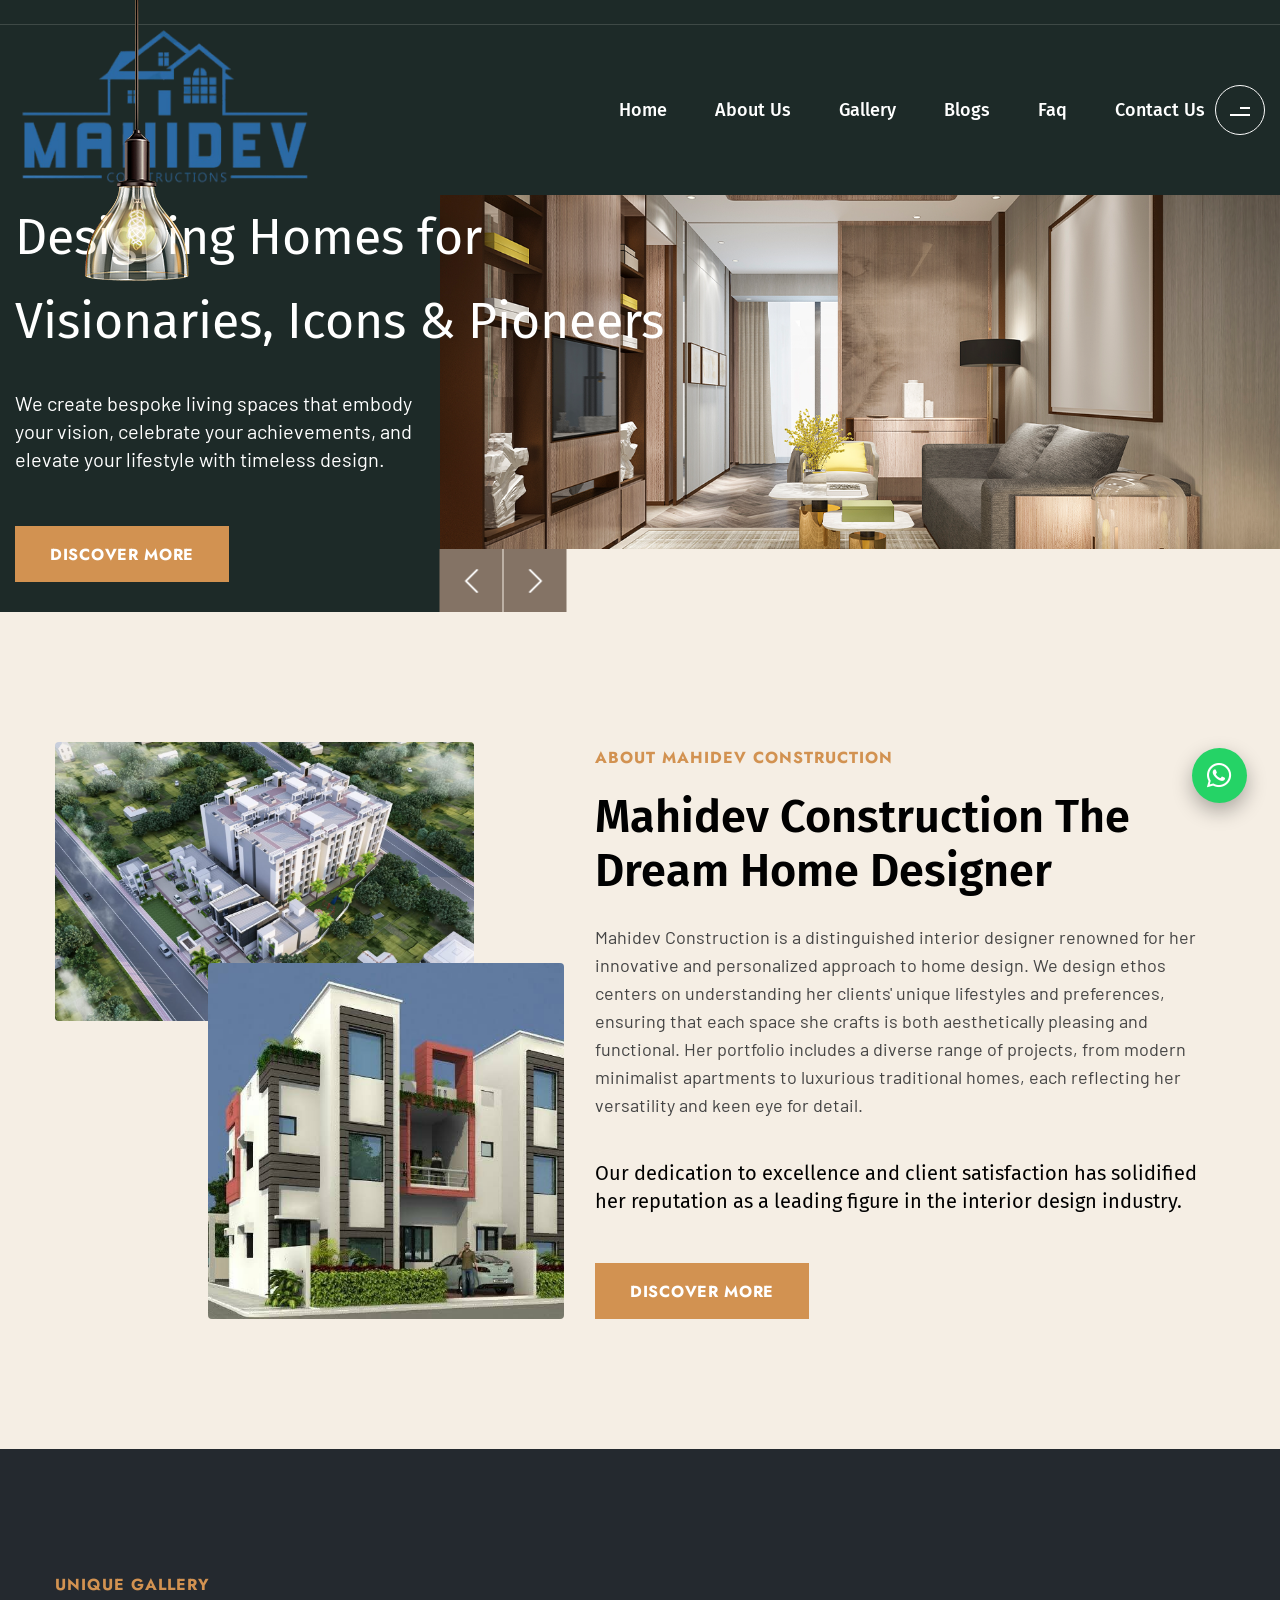
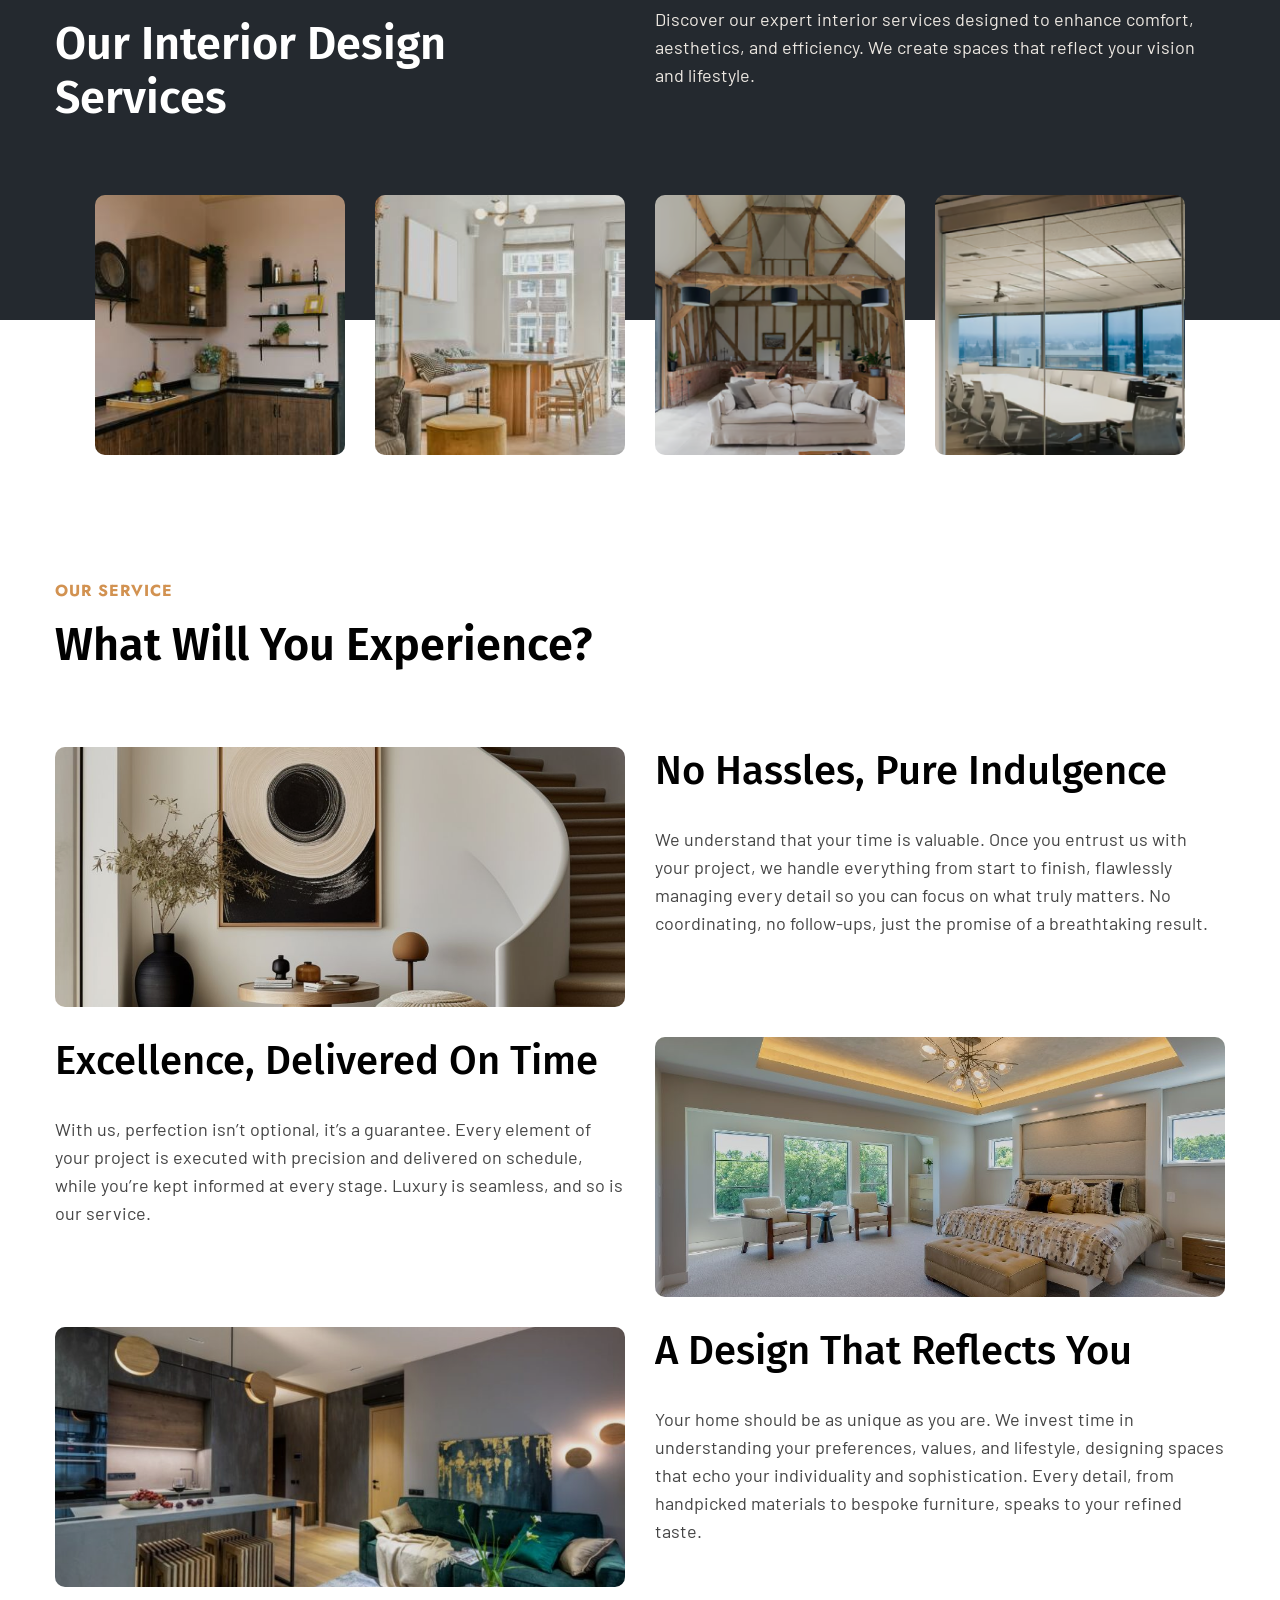
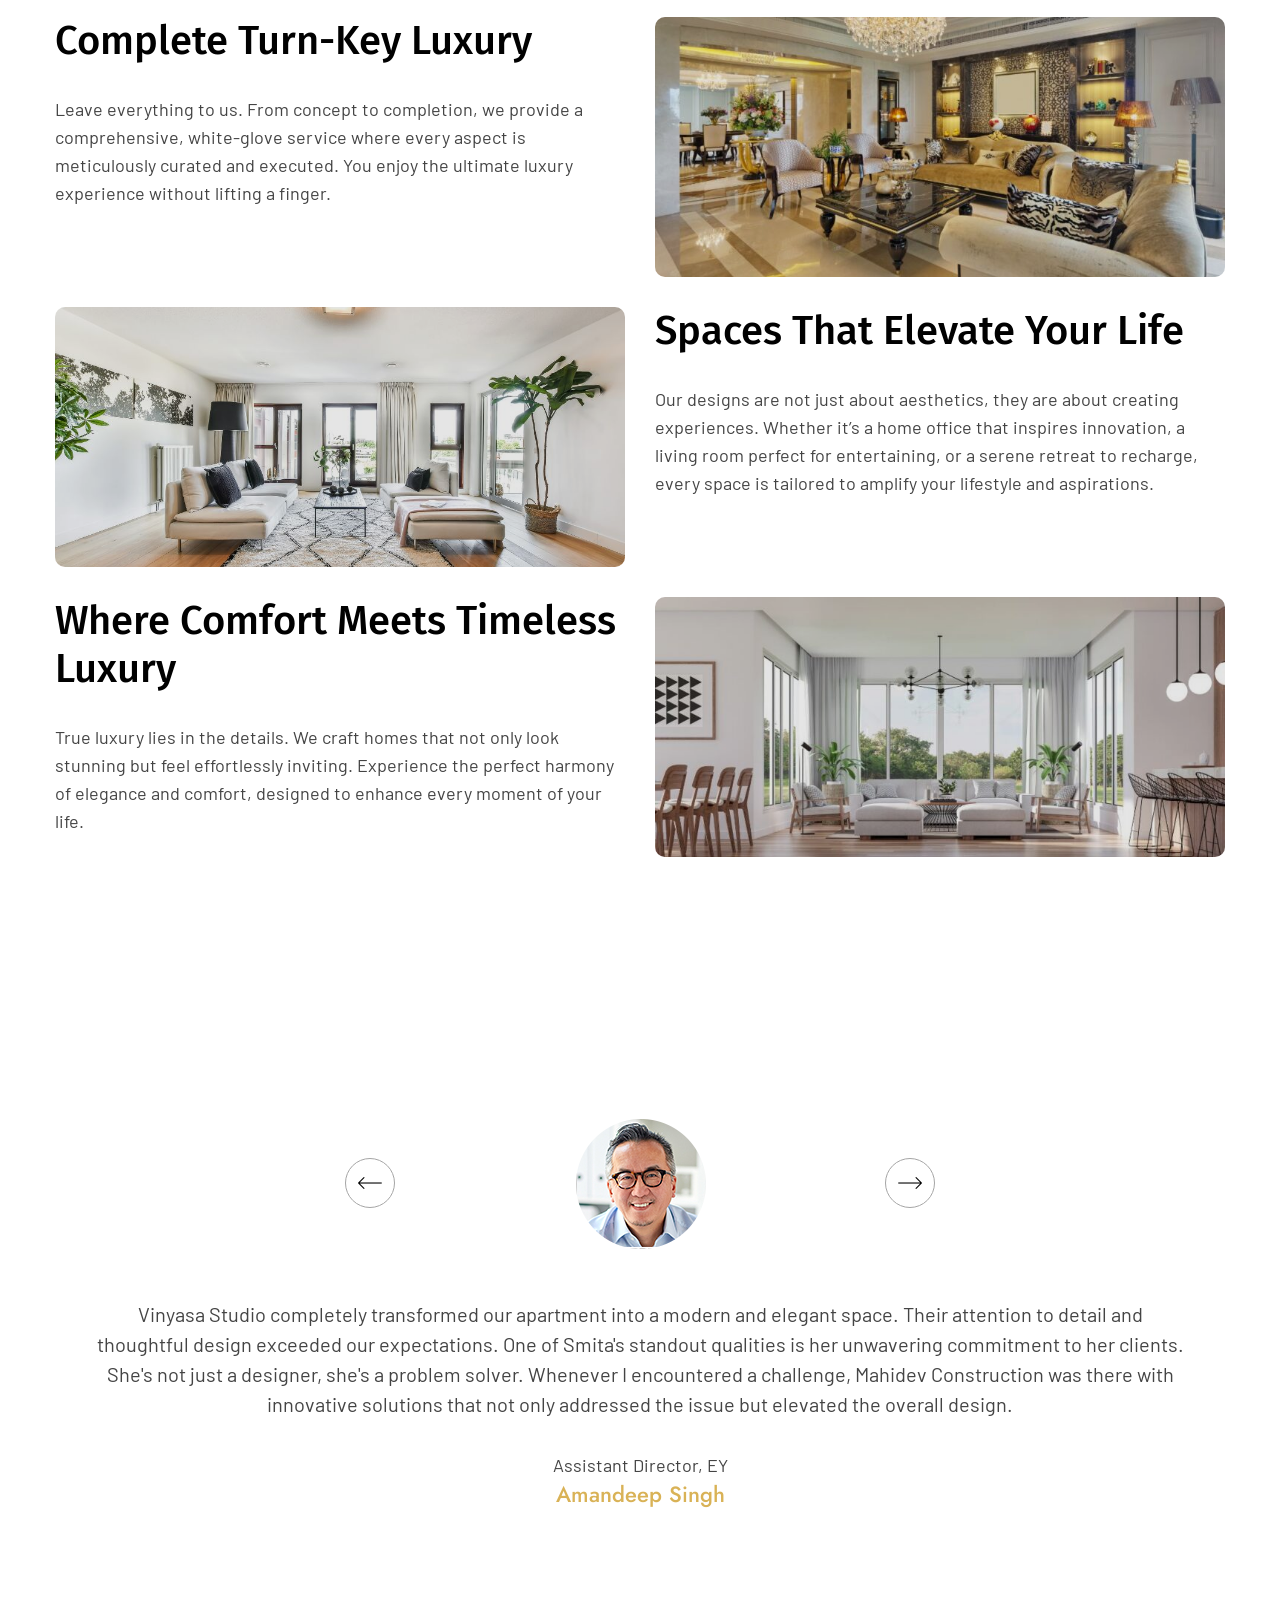
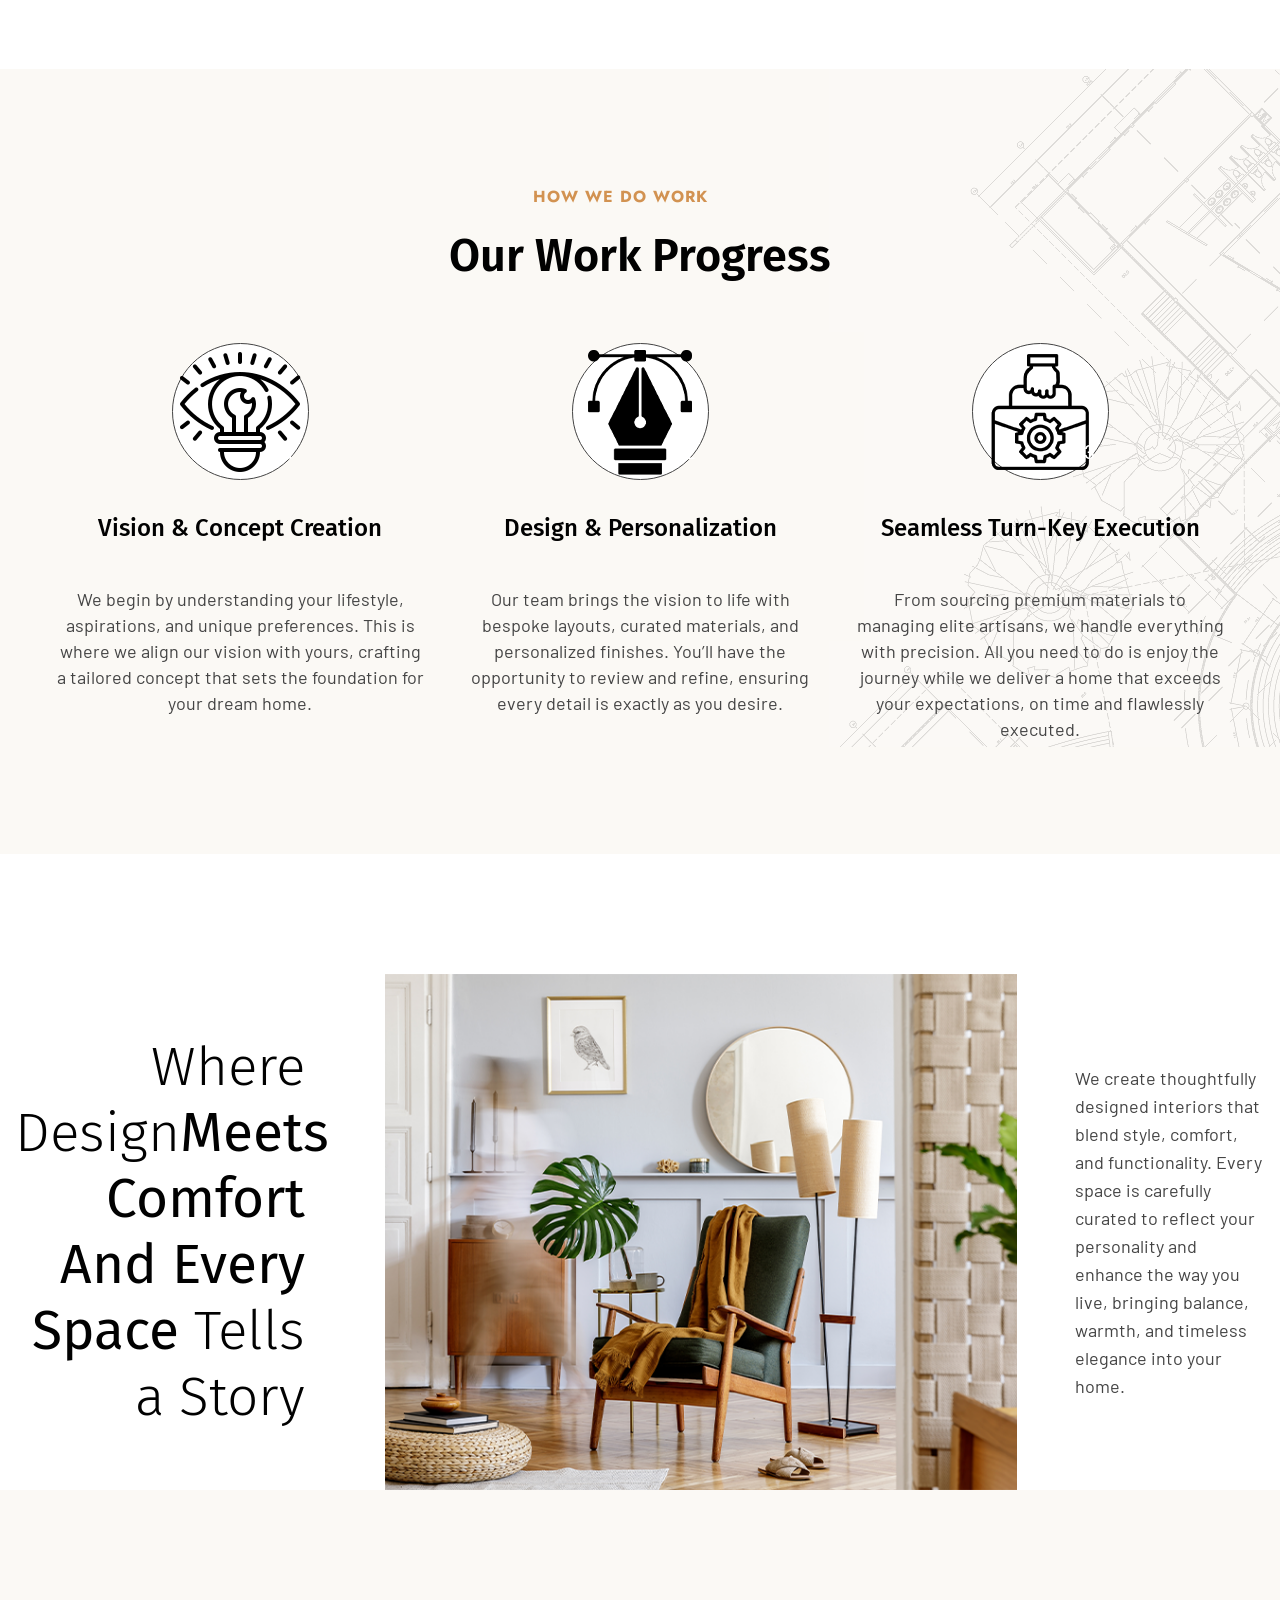
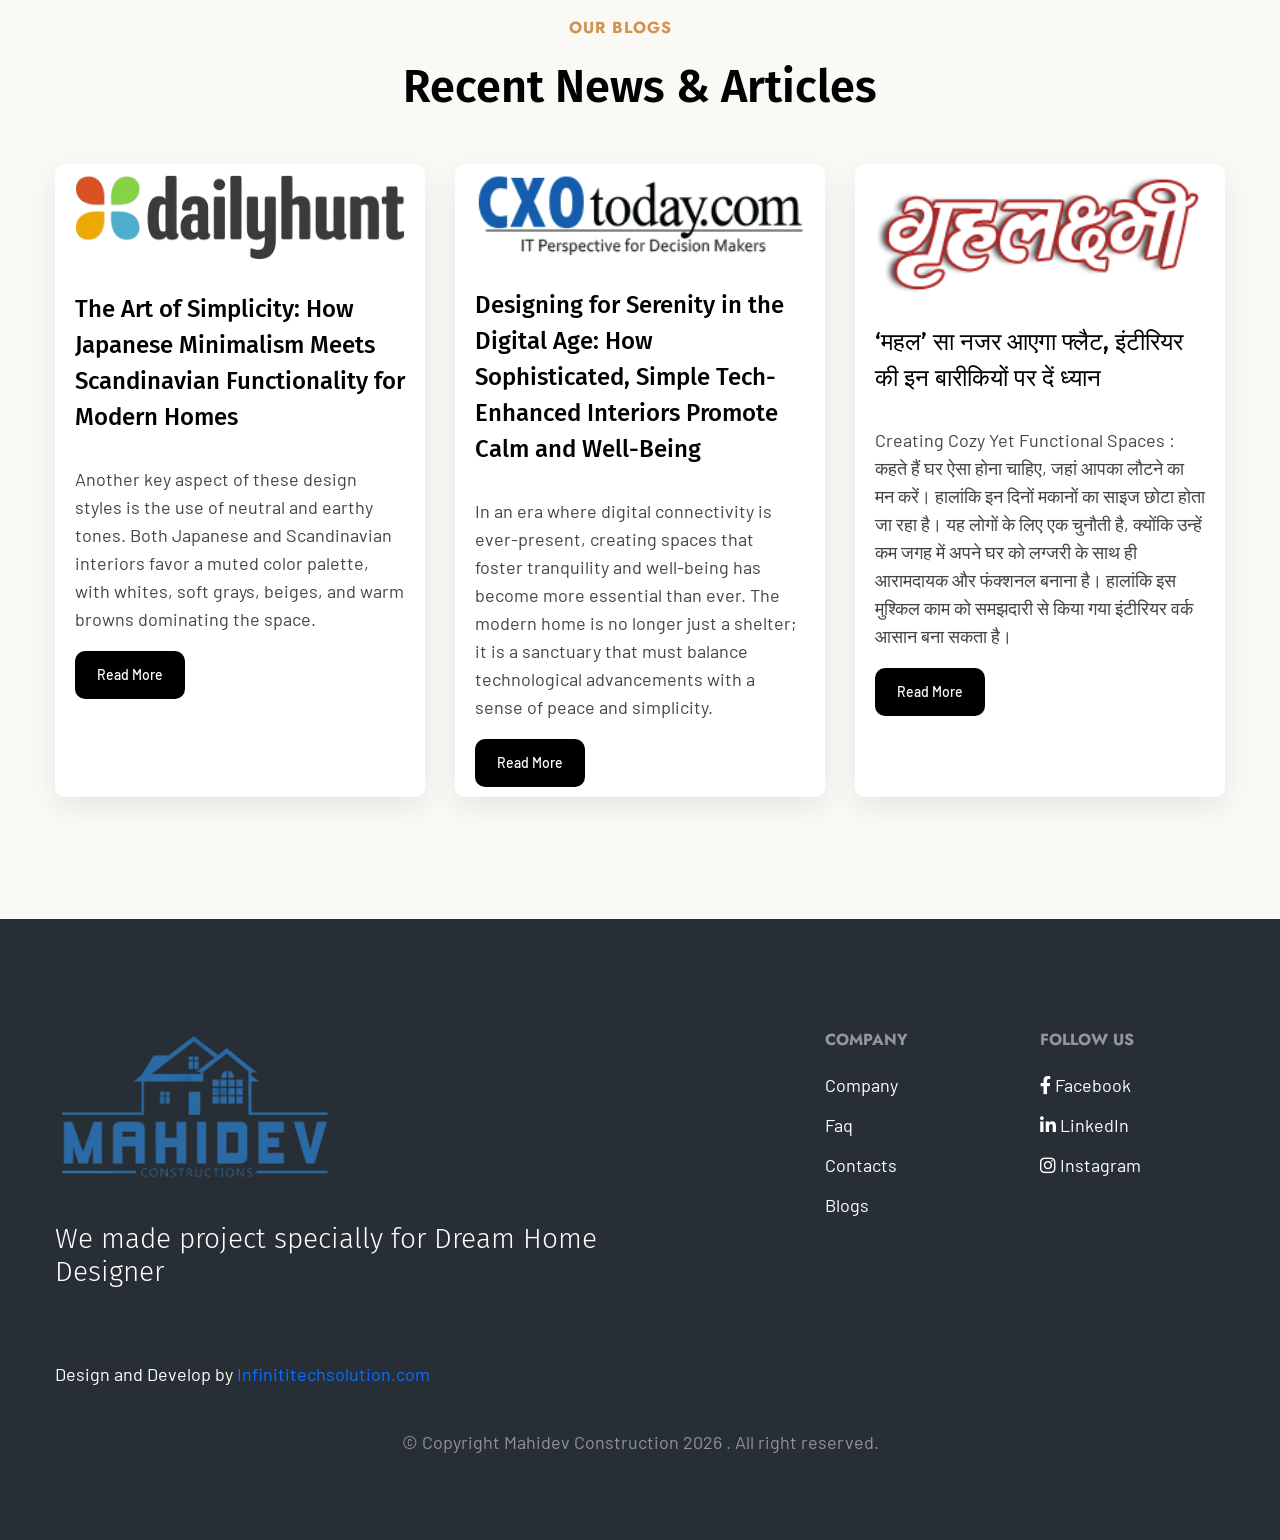
==== index.html @ 516a1d96 "Initial commit" ====
<!DOCTYPE html>
<html lang="en">

<head>
<meta charset="utf-8">
<meta http-equiv="X-UA-Compatible" content="IE=edge">
<meta name="viewport" content="width=device-width, initial-scale=1.0, maximum-scale=1.0, user-scalable=0">

<title>Mahidev Construction</title>
<meta name="description" content="Looking for the best interior designers in Noida? Vinyasa Studio is a trusted interior designer company in Noida offering modern home, office, and commercial interior design solutions with creative concepts and premium finishes. Transform your space with expert designers today.">
<!-- Fav Icon -->
<link rel="icon" href="assets/images/Smita FavIcon.png" type="image/x-icon">

<!-- Google Fonts -->
<link href="https://fonts.googleapis.com/css2?family=Jost:ital,wght@0,100;0,200;0,300;0,400;0,500;0,600;0,700;0,800;0,900;1,100;1,200;1,300;1,400;1,500;1,600;1,700;1,800;1,900&amp;display=swap" rel="stylesheet">
<link href="https://fonts.googleapis.com/css2?family=Fira+Sans:ital,wght@0,100;0,200;0,300;0,400;0,500;0,600;0,700;0,800;0,900;1,100;1,200;1,300;1,400;1,500;1,600;1,700;1,800;1,900&amp;display=swap" rel="stylesheet">
<link href="https://fonts.googleapis.com/css2?family=Barlow:ital,wght@0,100;0,200;0,300;0,400;0,500;0,600;0,700;0,800;0,900;1,100;1,200;1,300;1,400;1,500;1,600;1,700;1,800;1,900&amp;display=swap" rel="stylesheet">
<link href="https://fonts.googleapis.com/css2?family=Roboto:ital,wght@0,100;0,300;0,400;0,500;0,700;0,900;1,100;1,300;1,400;1,500;1,700;1,900&amp;display=swap" rel="stylesheet">
<link href="https://fonts.googleapis.com/css2?family=Cormorant+Garamond:ital,wght@0,300;0,400;0,500;0,600;0,700;1,300;1,400;1,500;1,600;1,700&amp;display=swap" rel="stylesheet">

<!-- Stylesheets -->
<link href="assets/css/font-awesome-all.css" rel="stylesheet">
<link href="assets/css/flaticon.css" rel="stylesheet">
<link href="assets/css/owl.css" rel="stylesheet">
<link href="assets/css/bootstrap.css" rel="stylesheet">
<link href="assets/css/jquery.fancybox.min.css" rel="stylesheet">
<link href="assets/css/animate.css" rel="stylesheet">
<link href="assets/css/nice-select.css" rel="stylesheet">
<link href="assets/css/odometer.css" rel="stylesheet">
<link href="assets/css/elpath.css" rel="stylesheet">
<link href="assets/css/color.css" id="jssDefault" rel="stylesheet">
<link href="assets/css/style.css" rel="stylesheet">
<link href="assets/css/responsive.css" rel="stylesheet">

</head>


<!-- page wrapper -->
<body class="home-page">

    <div class="boxed_wrapper">



        <!--Search Popup-->
        <div id="search-popup" class="search-popup">
            <div class="popup-inner">
                <div class="upper-box">
                    <figure class="logo-box"><a href="index.html"><img src="assets/images/smita-logo.png" alt=""></a></figure>
                    <div class="close-search"><span class="fas fa-times"></span></div>
                </div>
                <div class="overlay-layer"></div>
                <div class="auto-container">
                    <div class="search-form">
                        <form method="post" action="https://azim.hostlin.com/Kitchnox/index.html">
                            <div class="form-group">
                                <fieldset>
                                    <input type="search" class="form-control" name="search-input" value="" placeholder="Type your keyword and hit" required >
                                    <button type="submit"><img src="assets/images/icons/icon-3.png" alt=""></button>
                                </fieldset>
                            </div>
                        </form>
                    </div>
                </div>
            </div>
        </div>


        <!-- sidebar cart item -->
        <div class="xs-sidebar-group info-group info-sidebar">
            <div class="xs-overlay xs-bg-black"></div>
            <div class="xs-sidebar-widget">
                <div class="sidebar-widget-container">
                    <div class="widget-heading">
                        <a href="#" class="close-side-widget">X</a>
                    </div>
                    <div class="sidebar-textwidget">
                        <div class="sidebar-info-contents">
                            <div class="content-inner">
                                <div class="logo">
                                    <a href="index.html"><img src="assets/images/smita-logo.png" alt="" /></a>
                                </div>
                                <div class="text">
                                    <h3>We Are an Interior Design Studio</h3>
                                    <p>Our experienced team delivers creative interior solutions for both residential and commercial spaces. With years of expertise in the industry, we craft environments that combine functionality, elegance, and timeless design.</p>
                                </div>
                                <div class="info-box">
                                    <h3>Conatct Us</h3>
                                    <ul class="info clearfix">
                                        <li><div class="icon"><img src="assets/images/icons/icon-5.png" alt=""></div>C-12/5 Sector 85 Noida</li>
                                        <li><div class="icon"><img src="assets/images/icons/icon-6.png" alt=""></div><a href="mailto:Tonigamsmita80@gmail.com">Tonigamsmita80@gmail.com</a></li>
                                        <li><div class="icon"><img src="assets/images/icons/icon-7.png" alt=""></div><a href="tel:9953593255">(+91) 99535 93255</a></li>
                                        
                                    </ul>
                                </div>
                                <div class="subscribe-inner">
                                    <h3>Newsletter Subscription</h3>
                                    <form action="https://azim.hostlin.com/Kitchnox/contact.html" method="post">
                                        <div class="form-group">
                                            <input type="email" name="email" placeholder="Enter Email Address" required="">
                                            <button type="submit" class="theme-btn"><span>subscribe now</span></button>
                                        </div>
                                    </form>
                                </div>
                            </div>
                        </div>
                    </div>
                </div>
            </div>
        </div>
        <!-- END sidebar widget item -->


        <!-- main header -->
        <header class="main-header">
            <div class="shape z_1 float-bob-y" style="background-image: url(assets/images/shape/shape-2.png);"></div>
            <!-- header-top -->
            <div class="header-top">
                <!-- <div class="bg-shape" style="background-image: url(assets/images/shape/shape-1.png);"></div> -->
                <div class="inner-container">
                    <div class="top-inner">
                      <!--   <div class="left-column">
                            <ul class="info-list">
                                <li><img src="assets/images/icons/icon-1.png" alt="">Call for help: <a href="tel:7982278623"><span>(+91) 7982278623</span></a></li>
                                <li><img src="assets/images/icons/icon-2.png" alt=""><a href="index.html">Book An Appointment</a></li>
                            </ul>
                            <ul class="social-links">
                                <li><a href="index.html"><i class="fab fa-facebook-f"></i></a></li>
                                <li><a href="index.html"><i class="fab fa-twitter"></i></a></li>
                                <li><a href="index.html"><i class="fab fa-linkedin-in"></i></a></li>
                                <li><a href="index.html"><i class="fab fa-instagram"></i></a></li>
                            </ul> -->
                        <!-- </div>  -->
                    </div>
                </div>
            </div>
            <!-- header-lower -->
            <div class="header-lower">
                <div class="inner-container">
                    <div class="outer-box">
                        <figure class="logo-box"><a href="index.html"><img src="assets/images/smita-logo.png" alt=""></a></figure>
                        <div class="menu-area">
                            <!--Mobile Navigation Toggler-->
                            <div class="mobile-nav-toggler">
                                <i class="icon-bar"></i>
                                <i class="icon-bar"></i>
                                <i class="icon-bar"></i>
                            </div>
                            <nav class="main-menu navbar-expand-md navbar-light clearfix">
                                <div class="collapse navbar-collapse show clearfix" id="navbarSupportedContent">
                                    <ul class="navigation clearfix">
                                        <li class="current dropdown"><a href="#">Home</a>
                                        </li>  
                                        
                                          
                                         <li><a href="about.html">About Us</a></li>
                                         <li><a href="gallery.html">Gallery</a></li>
                        
                                        <li class="dropdown"><a href="blog.html">Blogs</a>
                                           
                                        </li>
                                         <li class="dropdown"><a href="faq.html">Faq</a>
                                         
                                        </li>  
                                    
                                        <li><a href="contact.html">Contact Us</a></li> 
                                    </ul>
                                </div>
                            </nav>
                            <!-- <div class="search-toggler ml_25 mr_40"><img src="assets/images/icons/icon-3.png" alt=""></div> -->
                            <div class="nav-btn nav-toggler navSidebar-button clearfix"><img src="assets/images/icons/icon-4.png" alt=""></div>
                        </div>
                    </div>
                </div>
            </div>

            <!--sticky Header-->
            <div class="sticky-header">
                <div class="inner-container">
                    <div class="outer-box">
                        <figure class="logo-box"><a href="index.html"><img src="assets/images/smita-logo.png" alt=""></a></figure>
                        <div class="menu-area">
                            <nav class="main-menu clearfix">
                            </nav>
                            <div class="search-toggler ml_25 mr_40"><img src="assets/images/icons/icon-3.png" alt=""></div>
                            <div class="nav-btn nav-toggler navSidebar-button clearfix"><img src="assets/images/icons/icon-4.png" alt=""></div>
                        </div>
                    </div>
                </div>
            </div>
        </header>
        <!-- main-header end -->


<!-- Mobile Menu  -->
        <div class="mobile-menu">
            <div class="menu-backdrop"></div>
            <div class="close-btn"><i class="fas fa-times"></i></div>
            
            <nav class="menu-box">
                <div class="nav-logo"><a href="index.html"><img src="assets/images/smita-logo.png" alt="" title=""></a></div>
                <div class="menu-outer"><!--Here Menu Will Come Automatically Via Javascript / Same Menu as in Header--></div>
                <div class="contact-info">
                    <h4>Contact Info</h4>
                    <ul>
                        <li>C-12/5 Sector 85 Noida</li>
                        <li><a href="tel:+7982278623">(+91) 7982278623</a></li>
                        <li><a href="Vinyasa.studio3@gmail.com">Vinyasa.studio3@gmail.com</a></li>
                    </ul>
               <!--  </div>
                <div class="social-links">
                    <ul class="clearfix">
                        <li><a href="index.html"><span class="fab fa-twitter"></span></a></li>
                        <li><a href="index.html"><span class="fab fa-facebook-square"></span></a></li>
                        <li><a href="index.html"><span class="fab fa-pinterest-p"></span></a></li>
                        <li><a href="index.html"><span class="fab fa-instagram"></span></a></li>
                        <li><a href="index.html"><span class="fab fa-youtube"></span></a></li>
                    </ul>
                </div> -->
            </nav>
        </div>
        <!-- End Mobile Menu -->


        <!-- banner-section -->
        <section class="banner-section p_relative">
            <div class="banner-carousel owl-theme owl-carousel owl-dots-none">
                <div class="slide-item p_relative">
                    <div class="bg-layer" style="background-image: url(assets/images/banner/banner-1.png);"></div>
                    <div class="inner-container">
                        <div class="content-box">
                            <h2>Designing Homes for Visionaries, Icons & Pioneers</h2>
                                    <p>We create bespoke living spaces that embody your vision, celebrate your achievements, and elevate your lifestyle with timeless design.</p>
                            <div class="btn-box"><a href="index.html" class="theme-btn">discover more</a></div>
                        </div>
                    </div>
                </div>
                <div class="slide-item p_relative">
                    <div class="bg-layer" style="background-image: url(assets/images/banner/banner-2.png);"></div>
                    <div class="inner-container">
                        <div class="content-box">
                             <h2>Designing Homes for Visionaries, Icons & Pioneers</h2>
                                    <p>We create bespoke living spaces that embody your vision, celebrate your achievements, and elevate your lifestyle with timeless design.</p>
                            <div class="btn-box"><a href="index.html" class="theme-btn">discover more</a></div>
                        </div>
                    </div>
                </div>
                <div class="slide-item p_relative">
                    <div class="bg-layer" style="background-image: url(assets/images/banner/banner-3.png);"></div>
                    <div class="inner-container">
                        <div class="content-box">
                             <h2>Designing Homes for Visionaries, Icons & Pioneers</h2>
                                    <p>We create bespoke living spaces that embody your vision, celebrate your achievements, and elevate your lifestyle with timeless design.</p>
                            <div class="btn-box"><a href="index.html" class="theme-btn">discover more</a></div>
                        </div>
                    </div>
                </div>
            </div>
            <!-- <div class="year-box">Est. <br /><span>1920</span></div> -->
        </section>
        <!-- banner-section end -->


        <!-- about-section -->
        <section class="about-section">
            <div class="auto-container">
                <div class="row align-items-center">
 <div class="col-lg-5 col-md-12 col-sm-12 image-column">
    <div class="image-box image-stack">

        <figure class="image image-hov-one top-img">
            <img src="assets/images/resource/Smita-Nigam-2.png" alt="">
        </figure>

        <figure class="image image-hov-one bottom-img">
            <img src="assets/images/resource/Smita-Nigam-3.png" alt="">
        </figure>

    </div>
</div>
                    <div class="col-lg-7 col-md-12 col-sm-12 content-column">
                        <div class="content_block_one">
                            <div class="content-box ml_40">
                                <div class="sec-title mb_25">
                                    <span class="sub-title mb_19">About Mahidev Construction</span>
                                    <h2>Mahidev Construction The Dream Home Designer</h2>
                                </div>
                                <div class="text-box">
                                    <p>Mahidev Construction is a distinguished interior designer renowned for her innovative and personalized approach to home design. 
                We design ethos centers on understanding her clients' unique lifestyles and preferences, ensuring that each space she crafts is both aesthetically pleasing and functional. Her portfolio includes a diverse range of projects, from modern minimalist apartments to luxurious traditional homes, each reflecting her versatility and keen eye for detail.</p>

                                    <h4>  Our dedication to excellence and client satisfaction has solidified her reputation as a leading figure in the interior design industry.</h4>
                                </div>
                               <!--  <ul class="list-style-one clearfix">
                                    <li>Modular Kitchen</li>
                                    <li>Office Interior</li>
                                    <li>Apartments</li>
                                    <li>Farmhouses</li>
                                </ul> -->
                                <div class="btn-box"><a href="about.html" class="theme-btn">discover more</a></div>
                            </div>
                        </div>
                    </div>
                </div>
            </div>
        </section>
        <!-- about-section end -->


        <!-- faq-section -->
     <!--    <section class="faq-section">
            <div class="auto-container">
                <div class="row clearfix">
                    <div class="col-lg-5 col-md-12 col-sm-12 title-column">
                        <div class="sec-title mb_25">
                            <span class="sub-title mb_19">our services</span>
                            <h2>We provide all type of <span>Interior</span> services</h2>
                        </div>
                    </div>
                    <div class="col-lg-7 col-md-12 col-sm-12 accordion-column">
                        <ul class="accordion-box ml_20">
                             <li class="accordion block active-block">
                                <div class="acc-btn active"><span>01.</span>Modular Kitchen <div class="icon-box"><img src="assets/images/icons/icon-13.png" alt=""></div></div>
                                <div class="acc-content current">
                                    <div class="content">
                                        <p>Transform your space with our custom-designed Modular Kitchen solutions, combining smart storage, modern aesthetics, and functional layouts for a seamless cooking experience.”</p>
                                    </div>
                                </div>
                            </li>
                            <li class="accordion block">
                                  <div class="acc-btn"><span>02.</span>Apartments
                    <div class="icon-box"><img src="assets/images/icons/icon-13.png" alt=""></div></div>
                                <div class="acc-content">
                                    <div class="content">
                                        <p>Transform your workspace with smart, elegant office interior solutions.
                                    From reception to workstations, we craft spaces that balance comfort and professionalism.</p>
                                    </div>
                                </div>
                            </li>
                            <li class="accordion block">
                                <div class="acc-btn"><span>03.</span>Farmhouses
                         <div class="icon-box"><img src="assets/images/icons/icon-13.png" alt=""></div></div>
                                <div class="acc-content">
                                    <div class="content">
                                        <p>Transform your workspace with smart, elegant office interior solutions.
                             From reception to workstations, we craft spaces that balance comfort and professionalism.</p>
                                    </div>
                                </div>
                            </li>
                            <li class="accordion block">
                                <div class="acc-btn"><span>04.</span>Office Interior <div class="icon-box"><img src="assets/images/icons/icon-13.png" alt=""></div></div>
                                <div class="acc-content">
                                    <div class="content">
                                        <p>We design modern office interiors that enhance productivity and reflect your brand identity.
                                   Our functional layouts create inspiring and efficient work environments.”</p>
                                    </div>
                                </div>
                            </li>
                        </ul>
                    </div>
                </div>
            </div>
        </section> -->
        <!-- faq-section end -->


        <!-- project-section -->
        <section class="project-section">
            <div class="auto-container">
                <div class="title-box mb_70">
                    <div class="row align-items-center">
                        <div class="col-lg-6 col-md-12 col-sm-12 title-column">
                            <div class="sec-title light">
                                <span class="sub-title mb_19">Unique Gallery</span>
                                <h2>Our Interior Design <br />Services</h2>
                            </div>
                        </div>
                        <div class="col-lg-6 col-md-12 col-sm-12 text-column">
                            <div class="text-box">
                                <p>Discover our expert interior services designed to enhance comfort, aesthetics, and efficiency. We create spaces that reflect your vision and lifestyle.</p>
                            </div>
                        </div>
                    </div>
                </div>
            </div>
            <div class="outer-container pl_95 pr_95">
                <div class="row clearfix">
                    <div class="col-lg-3 col-md-6 col-sm-12 project-block">
                        <div class="project-block-one">
                            <div class="inner-box">
                                <div class="image-box">
                                    <figure class="image"><img src="assets/images/project/kitchen-card-img.jpg" alt=""></figure>
                                    <figure class="overlay-image"><img src="assets/images/project/kitchen-card-img.jpg" alt=""></figure>
                                </div>
                            <!--     <div class="content-box">
                                    <ul class="info-list clearfix">
                                        <li><a href="assets/images/project/project-1.jpg" class="lightbox-image" data-fancybox="gallery"><img src="assets/images/icons/icon-14.png" alt=""></a></li>
                                        
                                    </ul>
                                    <div class="text-box">
                                      
                                        <h3>Modular Kitchen</h3>
                                    </div>
                                </div> -->
                            </div>
                        </div>
                    </div>
                    <div class="col-lg-3 col-md-6 col-sm-12 project-block">
                        <div class="project-block-one">
                            <div class="inner-box">
                                <div class="image-box">
                                    <figure class="image"><img src="assets/images/project/apartments-card-homepage.jpg" alt=""></figure>
                                    <figure class="overlay-image"><img src="assets/images/project/apartments-card-homepage.jpg" alt=""></figure>
                                </div>
                               <!--  <div class="content-box">
                                    <ul class="info-list clearfix">
                                        <li><a href="assets/images/project/project-2.jpg" class="lightbox-image" data-fancybox="gallery"><img src="assets/images/icons/icon-14.png" alt=""></a></li>
                                    </ul> -->
                                  <!--   <div class="text-box">
                                      
                                        <h3>Apartments</h3>
                                    </div> -->
                                <!-- </div> -->
                            </div>
                        </div>
                    </div>
                    <div class="col-lg-3 col-md-6 col-sm-12 project-block">
                        <div class="project-block-one">
                            <div class="inner-box">
                                <div class="image-box">
                                    <figure class="image"><img src="assets/images/project/card-farmhouse.png" alt=""></figure>
                                    <figure class="overlay-image"><img src="assets/images/project/card-farmhouse.png" alt=""></figure>
                                </div>
                                <!-- <div class="content-box">
                                    <ul class="info-list clearfix">
                                        <li><a href="assets/images/project/project-3.jpg" class="lightbox-image" data-fancybox="gallery"><img src="assets/images/icons/icon-14.png" alt=""></a></li>
                                      
                                    </ul> -->
                                 <!--    <div class="text-box">
                                      
                                        <h3>Farmhouses</h3>
                                    </div> -->
                                <!-- </div> -->
                            </div>
                        </div>
                    </div>
                    <div class="col-lg-3 col-md-6 col-sm-12 project-block">
                        <div class="project-block-one">
                            <div class="inner-box">
                                <div class="image-box">
                                    <figure class="image"><img src="assets/images/project/office-home-card.png" alt=""></figure>
                                    <figure class="overlay-image"><img src="assets/images/project/office-home-card.png" alt=""></figure>
                                </div>
                               <!--  <div class="content-box">
                                    <ul class="info-list clearfix">
                                        <li><a href="assets/images/project/project-4.jpg" class="lightbox-image" data-fancybox="gallery"><img src="assets/images/icons/icon-14.png" alt=""></a></li>
                                       
                                    </ul>
                                  <div class="text-box">
                                        
                                        <h3>Office Interior</h3>
                                    </div> -->
                                </div> 
                            </div>
                        </div>
                    </div>
                </div>
            </div>
        </section>
        <!-- project-section end -->

          <section class="project-section project-page pb_100 white-bg">
            <div class="auto-container">
                <div class="sec-title mb_75">
                    <span class="sub-title mb_14">Our Service</span>
                    <h2>What Will You Experience?</h2>
                    <!-- <p class="pt_10">From modern apartments to elegant office spaces, our projects showcase a perfect blend of design innovation and attention to detail. Each space is crafted to inspire and elevate everyday living.</p> -->
                </div>
              

              <div class="row">
  <!-- IMAGE -->
    <div class="col-lg-6 col-md-6">
    <div class="project-block-one height-add">
      <div class="inner-box">
        <div class="image-box">
          <figure class="image">
            <img src="assets/images/project/New-Image.jpg" alt="">
          </figure>
        </div>
      </div>
    </div>
  </div>

  <!-- CONTENT -->
  <div class="col-lg-6 col-md-6">
    <div class="project-block-one height-add">
      <div class="inner-box">
        <h3>No Hassles, Pure Indulgence</h3>
        <p>
          We understand that your time is valuable. Once you entrust us with your project, we handle everything from start to finish, flawlessly managing every detail so you can focus on what truly matters. No coordinating, no follow-ups, just the promise of a breathtaking result.
        </p>
      </div>
    </div>
  </div>
</div>


<div class="row">
  <!-- CONTENT -->
  <div class="col-lg-6 col-md-6">
    <div class="project-block-one height-add">
      <div class="inner-box">
        <h3>Excellence, Delivered On Time</h3>
        <p>
        With us, perfection isn’t optional, it’s a guarantee. Every element of your project is executed with precision and delivered on schedule, while you’re kept informed at every stage. Luxury is seamless, and so is our service.
        </p>
      </div>
    </div>
  </div>

  <!-- IMAGE -->
  <div class="col-lg-6 col-md-6">
    <div class="project-block-one height-add">
      <div class="inner-box">
        <div class="image-box">
          <figure class="image">
            <img src="assets/images/project/Home-Decoration-Images-3.jpg" alt="">
          </figure>
        </div>
      </div>
    </div>
  </div>
</div>


<div class="row ">
  <!-- CONTENT -->
  

  <!-- IMAGE -->
  <div class="col-lg-6 col-md-6">
    <div class="project-block-one height-add">
      <div class="inner-box">
        <div class="image-box">
          <figure class="image">
            <img src="assets/images/project/Home-Decoration-Images-1-768x511.jpg" alt="">
          </figure>
        </div>
      </div>
    </div>
  </div>


  <div class="col-lg-6 col-md-6">
    <div class="project-block-one height-add">
      <div class="inner-box">
        <h3>A Design That Reflects You</h3>
        <p>
         Your home should be as unique as you are. We invest time in understanding your preferences, values, and lifestyle, designing spaces that echo your individuality and sophistication. Every detail, from handpicked materials to bespoke furniture, speaks to your refined taste.
        </p>
      </div>
    </div>
  </div>
</div>


   <div class="row ">
  <!-- CONTENT -->
  <div class="col-lg-6 col-md-6">
    <div class="project-block-one height-add">
      <div class="inner-box">
        <h3>Complete Turn-Key Luxury</h3>
        <p>
          Leave everything to us. From concept to completion, we provide a comprehensive, white-glove service where every aspect is meticulously curated and executed. You enjoy the ultimate luxury experience without lifting a finger.
        </p>
      </div>
    </div>
  </div>

  <!-- IMAGE -->
  <div class="col-lg-6 col-md-6">
    <div class="project-block-one height-add">
      <div class="inner-box">
        <div class="image-box">
          <figure class="image">
            <img src="assets/images/project/Home-Decoration-Images-4-768x511.jpg" alt="">
          </figure>
        </div>
      </div>
    </div>
  </div>
</div> 



<div class="row ">
  <!-- CONTENT -->
  

  <!-- IMAGE -->
  <div class="col-lg-6 col-md-6">
    <div class="project-block-one height-add">
      <div class="inner-box">
        <div class="image-box">
          <figure class="image">
            <img src="assets/images/project/Home-Decoration-Images-6.jpg" alt="">
          </figure>
        </div>
      </div>
    </div>
  </div>


  <div class="col-lg-6 col-md-6">
    <div class="project-block-one height-add">
      <div class="inner-box">
        <h3>Spaces That Elevate Your Life</h3>
        <p>
          Our designs are not just about aesthetics, they are about creating experiences. Whether it’s a home office that inspires innovation, a living room perfect for entertaining, or a serene retreat to recharge, every space is tailored to amplify your lifestyle and aspirations.
        </p>
      </div>
    </div>
  </div>
 </div> 






   <div class="row ">
  <!-- CONTENT -->
  <div class="col-lg-6 col-md-6">
    <div class="project-block-one height-add">
      <div class="inner-box">
        <h3>Where Comfort Meets Timeless Luxury</h3>
        <p>
         True luxury lies in the details. We craft homes that not only look stunning but feel effortlessly inviting. Experience the perfect harmony of elegance and comfort, designed to enhance every moment of your life.
        </p>
      </div>
    </div>
  </div>

  <!-- IMAGE -->
  <div class="col-lg-6 col-md-6">
    <div class="project-block-one height-add">
      <div class="inner-box">
        <div class="image-box">
          <figure class="image">
            <img src="assets/images/project/Home-Decoration-Images-5-768x511.jpg" alt="">
          </figure>
        </div>
      </div>
    </div>
  </div>
</div> 

                </div>
          
        </section>


   


 <section class="testimonial-section centred">
            <div class="auto-container">
                <div class="single-item-carousel owl-carousel owl-theme owl-dots-none">
                    <div class="testimonial-block">
                        <div class="image-box">
                            <figure class="thumb-box"><img src="assets/images/resource/testimonial-3.png" alt=""></figure>
                            <div class="icon-box"><img src="assets/images/icons/icon-16.png" alt=""></div>
                        </div>
                        <div class="text-box">
                            <p>Vinyasa Studio completely transformed our apartment into a modern and elegant space.
       Their attention to detail and thoughtful design exceeded our expectations. One of Smita's standout qualities is her unwavering commitment to her   clients. She's not just a designer, she's a problem solver. Whenever I encountered a challenge, Mahidev Construction was there with innovative solutions that not only addressed the issue but elevated the overall design.</p>

                 <span>Assistant Director, EY</span>
                            <span class="name">Amandeep Singh</span>
                        </div>
                    </div>
                    <div class="testimonial-block">
                        <div class="image-box">
                            <figure class="thumb-box"><img src="assets/images/resource/testimonial-2.png" alt=""></figure>
                            <div class="icon-box"><img src="assets/images/icons/icon-16.png" alt=""></div>
                        </div>
                        <div class="text-box">
                            <p>I want to express my heartfelt appreciation for the incredible work by my interior designer Mahidev Construction . Her talent and dedication has truly transformed my space into a place of beauty, comfort, and utility.From the initial concept to the final execution, she gave attention to minute detail and her creativity is beyond belief. Her ability to capture my vision and turn it into a reality is nothing short of remarkable. Every room she designed reflects her passion for creating spaces that not only looks stunning but also feel inviting and functional.</p>
                            <span>Associate Professor - Era Medical College and Hospital</span>
                            <span class="name"> Dr. Fareya Haider</span>
                        </div>
                    </div>
                 
                </div>
            </div>
        </section>





        <!-- working-section -->
        <section class="working-section centred">
            <div class="pattern-layer" style="background-image: url(assets/images/shape/shape-3.png);"></div>
            <div class="auto-container">
                <div class="sec-title mb_60 centred">
                    <span class="sub-title mb_19">how we do work</span>
                    <h2>Our Work Progress</h2>
                </div>
                <div class="row clearfix">
                    <div class="col-lg-4 col-md-6 col-sm-12 working-block">
                        <div class="working-block-one">
                            <div class="inner-box">
                                <div class="icon-box">
                                    <div class="icon"><img src="assets/images/icons/vision.png" alt=""></div>
                                    <span>1</span>
                                </div>
                                <h3>Vision & Concept Creation</h3>
                                <p>We begin by understanding your lifestyle, aspirations, and unique preferences. This is where we align our vision with yours, crafting a tailored concept that sets the foundation for your dream home.

</p>
                            </div>
                        </div>
                    </div>
                    <div class="col-lg-4 col-md-6 col-sm-12 working-block">
                        <div class="working-block-one">
                            <div class="inner-box">
                                <div class="icon-box">
                                    <div class="icon"><img src="assets/images/icons/design.png" alt=""></div>
                                    <span>2</span>
                                </div>
                                <h3>Design & Personalization</h3>
                                <p>Our team brings the vision to life with bespoke layouts, curated materials, and personalized finishes. You’ll have the opportunity to review and refine, ensuring every detail is exactly as you desire.

</p>
                            </div>
                        </div>
                    </div>
                    <div class="col-lg-4 col-md-6 col-sm-12 working-block">
                        <div class="working-block-one">
                            <div class="inner-box">
                                <div class="icon-box">
                                    <div class="icon"><img src="assets/images/icons/semless.png" alt=""></div>
                                    <span>3</span>
                                </div>
                                <h3>Seamless Turn-Key Execution</h3>
                                <p>From sourcing premium materials to managing elite artisans, we handle everything with precision. All you need to do is enjoy the journey while we deliver a home that exceeds your expectations, on time and flawlessly executed.

</p>
                            </div>
                        </div>
                    </div>
                                    </div>
            </div>
        </section>
        <!-- working-section end -->


        <!-- transforming-section -->
        <section class="transforming-section pt_120">
            <div class="outer-container">
                <div class="row align-items-center">
                    <div class="col-lg-3 col-md-6 col-sm-12 title-column">
                        <div class="title-text align-3">
                            <h2>Where Design<span>Meets Comfort And Every Space</span> Tells a Story</h2>
                        </div>
                    </div>
                    <div class="col-lg-6 col-md-6 col-sm-12 image-column">
                        <figure class="image-box"><img src="assets/images/resource/Section Image.png" alt=""></figure>
                    </div>
                    <div class="col-lg-3 col-md-6 col-sm-12 text-column">
                        <div class="text-box ml_100">
                            <p>We create thoughtfully designed interiors that blend style, comfort, and functionality. Every space is carefully curated to reflect your personality and enhance the way you live, bringing balance, warmth, and timeless elegance into your home.</p>
                        </div>
                    </div>
                </div>
            </div>
        </section>
        <!-- transforming-section end -->





        <!-- news-section -->
        <section class="news-section bg-color-1">
            <div class="auto-container">
                <div class="sec-title centred mb_50">
                    <span class="sub-title mb_19">our blogs</span>
                    <h2>Recent News & Articles</h2>
                </div>
                <div class="row clearfix">
                    <div class="col-lg-4 col-md-6 col-sm-12 news-block">
                        <div class="news-block-one wow fadeInUp animated" data-wow-delay="00ms" data-wow-duration="1500ms">
                            <div class="inner-box">
                                <div class="image-box">
                                    <figure class="image"><a href="https://m.dailyhunt.in/news/india/english/r+news+india-epaper-dhfacc36dfce9c4bb68db0e89d033c921b/the+art+of+simplicity+how+japanese+minimalism+meets+scandinavian+functionality+for+modern+homes-newsid-dhfacc36dfce9c4bb68db0e89d033c921b_f294a7e003c311f0bf1faf58abd9bc76?sm=Y"><img src="assets/images/news/Dailyhunt-Logo-removebg-preview.png" alt=""></a></figure>
                                    <figure class="overlay-image"><a href="https://m.dailyhunt.in/news/india/english/r+news+india-epaper-dhfacc36dfce9c4bb68db0e89d033c921b/the+art+of+simplicity+how+japanese+minimalism+meets+scandinavian+functionality+for+modern+homes-newsid-dhfacc36dfce9c4bb68db0e89d033c921b_f294a7e003c311f0bf1faf58abd9bc76?sm=Y"><img src="assets/images/news/Dailyhunt-Logo-removebg-preview.png" alt=""></a></figure>
                                </div>
                                <div class="lower-content">
                                  <!--   <ul class="post-info">
                                        <li><a href="blog-details.html">Admin</a></li>
                                        <li>19 March 2024</li>
                                    </ul> -->
                                    <h3><a href="hhttps://m.dailyhunt.in/news/india/english/r+news+india-epaper-dhfacc36dfce9c4bb68db0e89d033c921b/the+art+of+simplicity+how+japanese+minimalism+meets+scandinavian+functionality+for+modern+homes-newsid-dhfacc36dfce9c4bb68db0e89d033c921b_f294a7e003c311f0bf1faf58abd9bc76?sm=Y">The Art of Simplicity: How Japanese Minimalism Meets Scandinavian Functionality for Modern Homes</a></h3>
                                    <p>Another key aspect of these design styles is the use of neutral and earthy tones. Both Japanese and Scandinavian interiors favor a muted color palette, with whites, soft grays, beiges, and warm browns dominating the space.</p>
                                    <div class="read-more-btn">
  <a href=https://m.dailyhunt.in/news/india/english/r+news+india-epaper-dhfacc36dfce9c4bb68db0e89d033c921b/the+art+of+simplicity+how+japanese+minimalism+meets+scandinavian+functionality+for+modern+homes-newsid-dhfacc36dfce9c4bb68db0e89d033c921b_f294a7e003c311f0bf1faf58abd9bc76?sm=Y">Read More</a>
</div>
                                </div>
                            </div>
                        </div>
                    </div>
                    <div class="col-lg-4 col-md-6 col-sm-12 news-block">
                        <div class="news-block-one wow fadeInUp animated" data-wow-delay="300ms" data-wow-duration="1500ms">
                            <div class="inner-box">
                                <div class="image-box">
                                    <figure class="image"><a href="https://cxotoday.com/daily-news/designing-for-serenity-in-the-digital-age-how-sophisticated-simple-tech-enhanced-interiors-promote-calm-and-well-being/"><img src="assets/images/news/cxo-logo.png" alt=""></a></figure>
                                    <figure class="overlay-image"><a href="https://cxotoday.com/daily-news/designing-for-serenity-in-the-digital-age-how-sophisticated-simple-tech-enhanced-interiors-promote-calm-and-well-being/"><img src="assets/images/news/cxo-logo.png" alt=""></a></figure>
                                </div>
                                <div class="lower-content">
                                  <!--   <ul class="post-info">
                                        <li><a href="blog-details.html">Admin</a></li>
                                        <li>18 March 2024</li>
                                    </ul> -->
                                    <h3><a href="https://cxotoday.com/daily-news/designing-for-serenity-in-the-digital-age-how-sophisticated-simple-tech-enhanced-interiors-promote-calm-and-well-being/">Designing for Serenity in the Digital Age: How Sophisticated, Simple Tech-Enhanced Interiors Promote Calm and Well-Being</a></h3>
                                    <p>In an era where digital connectivity is ever-present, creating spaces that foster tranquility and well-being has become more essential than ever. The modern home is no longer just a shelter; it is a sanctuary that must balance technological advancements with a sense of peace and simplicity.</p>
                                    <div class="read-more-btn">
  <a href="https://cxotoday.com/daily-news/designing-for-serenity-in-the-digital-age-how-sophisticated-simple-tech-enhanced-interiors-promote-calm-and-well-being/">Read More</a>
</div>
                                </div>
                            </div>
                        </div>
                    </div>
                    <div class="col-lg-4 col-md-6 col-sm-12 news-block">
                        <div class="news-block-one wow fadeInUp animated" data-wow-delay="600ms" data-wow-duration="1500ms">
                            <div class="inner-box">
                                <div class="image-box">
                                    <figure class="image"><a href="https://grehlakshmi.com/hindi-lifestyle/low-budget-small-house-interior-design-creating-cozy-yet-functional-spaces-in-house"><img src="assets/images/news/grihlakshmi.webp" alt=""></a></figure>
                                    <figure class="overlay-image"><a href="https://grehlakshmi.com/hindi-lifestyle/low-budget-small-house-interior-design-creating-cozy-yet-functional-spaces-in-house"><img src="assets/images/news/grihlakshmi.webp" alt=""></a></figure>
                                </div>
                                <div class="lower-content">
                                   <!--  <ul class="post-info">
                                        <li><a href="blog-details.html">Admin</a></li>
                                        <li>17 March 2024</li>
                                    </ul> -->
                                    <h3><a href="https://grehlakshmi.com/hindi-lifestyle/low-budget-small-house-interior-design-creating-cozy-yet-functional-spaces-in-house">‘महल’ सा नजर आएगा फ्लैट, इंटीरियर की इन बारीकियों पर दें ध्यान</a></h3>
                                    <p>Creating Cozy Yet Functional Spaces : कहते हैं घर ऐसा होना चाहिए, जहां आपका लौटने का मन करें। हालांकि इन दिनों मकानों का साइज छोटा होता जा रहा है। यह लोगों के लिए एक चुनौती है, क्योंकि उन्हें कम जगह में अपने घर को लग्जरी के साथ ही आरामदायक और फंक्शनल बनाना है। हालांकि इस मुश्किल काम को समझदारी से किया गया इंटीरियर वर्क आसान बना सकता है।</p>
                                    <div class="read-more-btn">
                   <a href="https://grehlakshmi.com/hindi-lifestyle/low-budget-small-house-interior-design-creating-cozy-yet-functional-spaces-in-house">Read More</a>
                     </div>
                                </div>
                            </div>
                        </div>
                    </div>
                </div>
            </div>
        </section>
        <!-- news-section end -->


        <!-- main-footer -->
        <footer class="main-footer">
            <div class="auto-container">
                <div class="row clearfix">
                    <div class="col-lg-6 col-md-12 col-sm-12 footer-column">
                        <div class="logo-widget footer-widget mt_5">
                            <figure class="footer-logo"><a href="index.html"><img src="assets/images/smita-logo.png" alt=""></a></figure>
                            <h3>We made project specially for  Dream Home Designer</h3>
                            <ul class="info-list">
                                                        <p class="design-devlope">
    Design and Develop by 
    <a href="https://www.infinititechsolution.com/" target="_blank" rel="noopener noreferrer">
        Infinititechsolution.com
    </a>
</p>
                            </ul>
                        </div>
                    </div>
                    <div class="col-lg-6 col-md-12 col-sm-12 footer-column">
                        <div class="footer-widget ml_170">
                            <div class="row clearfix">
                                <div class="col-lg-6 col-md-6 col-sm-12 links-column">
                                    <div class="links-widget">
                                        <div class="widget-title">
                                            <span>company</span>
                                        </div>
                                        <ul class="links-list clearfix">
                                            <li><a href="about.html">Company</a></li>
                                            <li><a href="faq.html">Faq</a></li>
                                            <li><a href="contact.html">Contacts</a></li>
                                            <li><a href="blog.html">Blogs</a></li>
                                        </ul>
                                    </div>
                                </div>
                                <div class="col-lg-6 col-md-6 col-sm-12 links-column">
                                    <div class="links-widget">
                                        <div class="widget-title">
                                            <span>Follow Us</span>
                                        </div>
                                       <ul class="links-list social-with-text">
             <li>
              <a href="https://www.facebook.com/smita.nigam2?mibextid=wwXIfr&rdid=PyqwNWyhG3JsLbOs&share_url=https%3A%2F%2Fwww.facebook.com%2Fshare%2F1H3iHfRF7N%2F%3Fmibextid%3DwwXIfr#" target="_blank">
             <i class="fab fa-facebook-f"></i>
            <span>Facebook</span>
             </a>
          </li>
         <li>
    <a href="https://www.linkedin.com/in/smita-nigam-b3a52080 " target="_blank">
      <i class="fab fa-linkedin-in"></i>
      <span>LinkedIn</span>
    </a>
    </li>
     <li>
      <a href="https://www.facebook.com/share/1H3iHfRF7N/?mibextid=wwXIfr" target="_blank">
      <i class="fab fa-instagram"></i>
      <span>Instagram</span>
    </a>
  </li>
    </ul>
                                    </div>
                                </div>
                            </div>
 
                        </div>
                    </div>
                </div>
            </div>
             <div class="text-center copyright mt_40"><p>&copy;  Copyright  <a href="index.html">Mahidev Construction</a> 2026 . All right reserved.</p></div>
        </footer>
        <!-- main-footer end -->


        <!--Scroll to top-->
        <div class="scroll-to-top">
            <svg class="scroll-top-inner" viewBox="-1 -1 102 102">
                <path d="M50,1 a49,49 0 0,1 0,98 a49,49 0 0,1 0,-98" />
            </svg>
        </div>
        
    </div>




    <a href="https://wa.me/919953593255" 
   class="whatsapp-float" 
   target="_blank">
   <i class="fab fa-whatsapp"></i>
</a>


    <!-- jequery plugins -->
    <script src="assets/js/jquery.js"></script>
    <script src="assets/js/bootstrap.min.js"></script>
    <script src="assets/js/owl.js"></script>
    <script src="assets/js/wow.js"></script>
    <script src="assets/js/jquery.fancybox.js"></script>
    <script src="assets/js/appear.js"></script>
    <script src="assets/js/isotope.js"></script>
    <script src="assets/js/jquery.nice-select.min.js"></script>
    <script src="assets/js/nav-tool.js"></script>
    <script src="assets/js/scrolltop.min.js"></script>
    <script src="assets/js/odometer.js"></script>

    <!-- main-js -->
    <script src="assets/js/script.js"></script>

</body>


</html>
---- assets/css/flaticon.css ----
@font-face {
  font-family: 'icomoon';
  src:  url('../fonts/icomoon9a84.eot?tin97q');
  src:  url('../fonts/icomoon9a84.eot?tin97q#iefix') format('embedded-opentype'),
    url('../fonts/icomoon9a84.ttf?tin97q') format('truetype'),
    url('../fonts/icomoon9a84.woff?tin97q') format('woff'),
    url('../fonts/icomoon9a84.svg?tin97q#icomoon') format('svg');
  font-weight: normal;
  font-style: normal;
  font-display: block;
}

[class^="icon-"], [class*=" icon-"] {
  /* use !important to prevent issues with browser extensions that change fonts */
  font-family: 'icomoon' !important;
  speak: never;
  font-style: normal;
  font-weight: normal;
  font-variant: normal;
  text-transform: none;
  line-height: 1;

  /* Better Font Rendering =========== */
  -webkit-font-smoothing: antialiased;
  -moz-osx-font-smoothing: grayscale;
}

.icon-1:before {
  content: "\e900";
}
.icon-2:before {
  content: "\e901";
}
.icon-3:before {
  content: "\e902";
}
.icon-4:before {
  content: "\e903";
}
.icon-5:before {
  content: "\e904";
}
.icon-6:before {
  content: "\e905";
}
.icon-7:before {
  content: "\e906";
}
.icon-8:before {
  content: "\e907";
}
.icon-9:before {
  content: "\e908";
}
.icon-10:before {
  content: "\e909";
}
.icon-11:before {
  content: "\e90a";
}
.icon-12:before {
  content: "\e90b";
}
.icon-13:before {
  content: "\e90c";
}
.icon-14:before {
  content: "\e90d";
}
.icon-16:before {
  content: "\e90e";
}
.icon-17:before {
  content: "\e90f";
}
.icon-18:before {
  content: "\e910";
}
.icon-19:before {
  content: "\e911";
}
.icon-20:before {
  content: "\e912";
}
.icon-21:before {
  content: "\e913";
}
.icon-22:before {
  content: "\e914";
}
.icon-23:before {
  content: "\e915";
}
.icon-24:before {
  content: "\e916";
}
.icon-25:before {
  content: "\e917";
}
.icon-26:before {
  content: "\e918";
}
.icon-27:before {
  content: "\e919";
}
.icon-28:before {
  content: "\e91a";
}
.icon-29:before {
  content: "\e91b";
}
.icon-30:before {
  content: "\e91c";
}
.icon-31:before {
  content: "\e91d";
}
.icon-32:before {
  content: "\e91e";
}
---- assets/css/nice-select.css ----
.nice-select {
  -webkit-tap-highlight-color: transparent;
  box-sizing: border-box;
  clear: both;
  cursor: pointer;
  display: block;
  float: left;
  font-family: inherit;
  font-weight: normal;
  outline: none;
  position: relative;
  text-align: left !important;
  -webkit-transition: all 0.2s ease-in-out;
  transition: all 0.2s ease-in-out;
  -webkit-user-select: none;
     -moz-user-select: none;
      -ms-user-select: none;
          user-select: none;
  white-space: nowrap;
  width: auto; }
  .nice-select:hover {
    border-color: #dbdbdb; }
  .nice-select:active, .nice-select.open, .nice-select:focus {
    border-color: #999; }
  .nice-select.open .list {
    opacity: 1;
    pointer-events: auto;
    -webkit-transform: scale(1) translateY(0);
        -ms-transform: scale(1) translateY(0);
            transform: scale(1) translateY(0); }
  .nice-select.disabled {
    border-color: #ededed;
    color: #999;
    pointer-events: none; }
    .nice-select.disabled:after {
      border-color: #cccccc; }
  .nice-select.wide {
    width: 100%; }
    .nice-select.wide .list {
      left: 0 !important;
      right: 0 !important; }
  .nice-select.right {
    float: right; }
    .nice-select.right .list {
      left: auto;
      right: 0; }
  .nice-select.small {
    font-size: 12px;
    height: 36px;
    line-height: 34px; }
    .nice-select.small:after {
      height: 4px;
      width: 4px; }
    .nice-select.small .option {
      line-height: 34px;
      min-height: 34px; }
  .nice-select .list {
    background-color: #fff;
    border-radius: 5px;
    box-shadow: 0 0 0 1px rgba(68, 68, 68, 0.11);
    box-sizing: border-box;
    margin-top: 4px;
    opacity: 0;
    overflow: hidden;
    padding: 0;
    pointer-events: none;
    position: absolute;
    top: 100%;
    left: 0;
    -webkit-transform-origin: 50% 0;
        -ms-transform-origin: 50% 0;
            transform-origin: 50% 0;
    -webkit-transform: scale(0.75) translateY(-21px);
        -ms-transform: scale(0.75) translateY(-21px);
            transform: scale(0.75) translateY(-21px);
    -webkit-transition: all 0.2s cubic-bezier(0.5, 0, 0, 1.25), opacity 0.15s ease-out;
    transition: all 0.2s cubic-bezier(0.5, 0, 0, 1.25), opacity 0.15s ease-out;
    z-index: 9; }
    .nice-select .list:hover .option:not(:hover) {
      background-color: transparent !important; }
  .nice-select .option {
    cursor: pointer;
    font-weight: 400;
    line-height: 40px;
    list-style: none;
    min-height: 40px;
    outline: none;
    padding-left: 18px;
    padding-right: 29px;
    text-align: left;
    -webkit-transition: all 0.2s;
    transition: all 0.2s; }
    .nice-select .option:hover, .nice-select .option.focus, .nice-select .option.selected.focus {
      background-color: #f6f6f6; }
    .nice-select .option.selected {
      font-weight: bold; }
    .nice-select .option.disabled {
      background-color: transparent;
      color: #999;
      cursor: default; }

.no-csspointerevents .nice-select .list {
  display: none; }

.no-csspointerevents .nice-select.open .list {
  display: block; }
---- assets/css/odometer.css ----
.odometer.odometer-auto-theme,.odometer.odometer-theme-default{display:inline-block;vertical-align:middle;position:relative}.odometer.odometer-auto-theme .odometer-digit,.odometer.odometer-theme-default .odometer-digit{vertical-align:middle;position:relative}.odometer.odometer-auto-theme .odometer-digit .odometer-digit-spacer,.odometer.odometer-theme-default .odometer-digit .odometer-digit-spacer{display:inline-block;vertical-align:middle;visibility:hidden}.odometer.odometer-auto-theme .odometer-digit .odometer-digit-inner,.odometer.odometer-theme-default .odometer-digit .odometer-digit-inner{text-align:left;display:block;position:absolute;top:0;left:0;right:0;bottom:0;overflow:hidden}.odometer.odometer-auto-theme .odometer-digit .odometer-ribbon,.odometer.odometer-theme-default .odometer-digit .odometer-ribbon{display:block}.odometer.odometer-auto-theme .odometer-digit .odometer-ribbon-inner,.odometer.odometer-theme-default .odometer-digit .odometer-ribbon-inner{display:block;-webkit-backface-visibility:hidden}.odometer.odometer-auto-theme .odometer-digit .odometer-value,.odometer.odometer-theme-default .odometer-digit .odometer-value{display:block;-webkit-transform:translateZ(0)}.odometer.odometer-auto-theme .odometer-digit .odometer-value.odometer-last-value,.odometer.odometer-theme-default .odometer-digit .odometer-value.odometer-last-value{position:absolute}.odometer.odometer-auto-theme.odometer-animating-up .odometer-ribbon-inner,.odometer.odometer-theme-default.odometer-animating-up .odometer-ribbon-inner{-webkit-transition:-webkit-transform 2s;-moz-transition:-moz-transform 2s;-ms-transition:-ms-transform 2s;-o-transition:-o-transform 2s;transition:transform 2s}.odometer.odometer-auto-theme.odometer-animating-up.odometer-animating .odometer-ribbon-inner,.odometer.odometer-theme-default.odometer-animating-up.odometer-animating .odometer-ribbon-inner{-webkit-transform:translateY(-100%);-moz-transform:translateY(-100%);-ms-transform:translateY(-100%);-o-transform:translateY(-100%);transform:translateY(-100%)}.odometer.odometer-auto-theme.odometer-animating-down .odometer-ribbon-inner,.odometer.odometer-theme-default.odometer-animating-down .odometer-ribbon-inner{-webkit-transform:translateY(-100%);-moz-transform:translateY(-100%);-ms-transform:translateY(-100%);-o-transform:translateY(-100%);transform:translateY(-100%)}.odometer.odometer-auto-theme.odometer-animating-down.odometer-animating .odometer-ribbon-inner,.odometer.odometer-theme-default.odometer-animating-down.odometer-animating .odometer-ribbon-inner{-webkit-transition:-webkit-transform 2s;-moz-transition:-moz-transform 2s;-ms-transition:-ms-transform 2s;-o-transition:-o-transform 2s;transition:transform 2s;-webkit-transform:translateY(0);-moz-transform:translateY(0);-ms-transform:translateY(0);-o-transform:translateY(0);transform:translateY(0)}.odometer.odometer-auto-theme,.odometer.odometer-theme-default{}.odometer.odometer-auto-theme .odometer-value,.odometer.odometer-theme-default .odometer-value{text-align:center}
---- assets/css/elpath.css ----
/* Elementpath css */

/* 
el_01 
color
*/
.color_blue {
    color: #7f27d8;
}
.color_purple {
    color: #6f42c1;
}
.color_pink {
    color: #d63384;
}
.color_red {
    color: #dc3545;
}
.color_orange {
    color: #fd7e14;
}
.color_yellow {
    color: #ffc107;
}
.color_green {
    color: #198754;
}
.color_gray {
    color: #6c757d;
}
.color_gray_dark {
    color: #343a40;
}
.color_light {
    color: #f8f9fa;
}
.color_dark {
    color: #212529;
}
.color_black{
    color: #000000;
}

/* 
el_02 
background
*/
.bg_blue {
    background-color: #7f27d8;
}
.bg_purple {
    background-color: #6f42c1;
}
.bg_pink {
    background-color: #d63384;
}
.bg_red {
    background-color: #dc3545;
}
.bg_orange {
    background-color: #fd7e14;
}
.bg_yellow {
    background-color: #ffc107;
}
.bg_green {
    background-color: #198754;;
}
.bg_gray {
    background-color: #6c757d;
}
.bg_gray-dark {
    background-color: #343a40;
}
.bg_light {
    background-color: #f8f9fa;
}
.bg_dark {
    background-color: #212529;
}
.bg_cover {
    background-size: cover;
}
.bg_contain {
    background-size: contain;
}
.bg_fixed {
    background-attachment: fixed;
}
.bg_top {
    background-position: top;
}
.bg_right {
    background-position: right;
}
.bg_bottom {
    background-position: bottom;
}
.bg_left {
    background-position: left;
}
.bg_center {
    background-position: center;
}
/* 
el_03 
display
*/
.d_block {
    display: block;
}
.d_iblock {
    display: inline-block;
}
.d_flex {
    display: flex;
}
.d_table {
    display: table;
}
.d_tcell {
    display: table-cell;
}
.d_none {
    display: none;
}
/* 
el_04 
position
*/
.p_relative {
    position: relative;
}
.p_absolute {
    position: absolute;
}
.p_fixed {
    position: fixed;
}
/* 
el_05 
Border
*/
.border {
    border: 1px solid #ddd;
}
.border_top {
    border-top: 1px solid #d5d4d3;
}
.border_right {
    border-right: 1px solid #ddd;
}
.border_bottom {
    border-bottom: 1px solid #ddd;
}
.border_left {
    border-left: 1px solid #ddd;
}
/* 
el_06 
Transition
*/
.tran_3 {
    transition: .3s;
}
.tran_4 {
    transition: .4s;
}
.tran_5 {
    transition: .5s;
}
/* 
el_07 
Font size
*/
.fs_0 {
    font-size: 0;
}
.fs_1 {
    font-size: 1px;
}
.fs_2 {
    font-size: 2px;
}
.fs_3 {
    font-size: 3px;
}
.fs_4 {
    font-size: 4px;
}
.fs_5 {
    font-size: 5px;
}
.fs_6 {
    font-size: 6px;
}
.fs_7 {
    font-size: 7px;
}
.fs_8 {
    font-size: 8px;
}
.fs_9 {
    font-size: 9px;
}
.fs_10 {
    font-size: 10px;
}
.fs_11 {
    font-size: 11px;
}
.fs_12 {
    font-size: 12px;
}
.fs_13 {
    font-size: 13px;
}
.fs_14 {
    font-size: 14px;
}
.fs_15 {
    font-size: 15px;
}
.fs_16 {
    font-size: 16px;
}
.fs_17 {
    font-size: 17px;
}
.fs_18 {
    font-size: 18px;
}
.fs_19 {
    font-size: 19px;
}
.fs_20 {
    font-size: 20px;
}
.fs_25 {
    font-size: 25px;
}
.fs_30 {
    font-size: 30px;
}
.fs_35 {
    font-size: 35px;
}
.fs_40 {
    font-size: 40px;
}
.fs_45 {
    font-size: 45px;
}
.fs_50 {
    font-size: 50px;
}
.fs_55 {
    font-size: 55px;
}
.fs_60 {
    font-size: 60px;
}
.fs_65 {
    font-size: 65px;
}
.fs_70 {
    font-size: 70px;
}
.fs_75 {
    font-size: 75px;
}
.fs_80 {
    font-size: 80px;
}
.fs_85 {
    font-size: 85px;
}
.fs_90 {
    font-size: 90px;
}
.fs_95 {
    font-size: 95px;
}
.fs_100 {
    font-size: 100px;
}
.fs_110 {
    font-size: 110px;
}
.fs_120 {
    font-size: 120px;
}
.fs_130 {
    font-size: 130px;
}
.fs_140 {
    font-size: 140px;
}
.fs_150 {
    font-size: 150px;
}
.fs_160 {
    font-size: 160px;
}
.fs_170 {
    font-size: 170px;
}
.fs_180 {
    font-size: 180px;
}
.fs_190 {
    font-size: 190px;
}
.fs_200 {
    font-size: 200px;
}
/* 
el_08 
Font wieght
*/
.fw_light {
    font-weight: 300;
}
.fw_normal {
    font-weight: 400;
}
.fw_medium {
    font-weight: 500;
}
.fw_sbold {
    font-weight: 600;
}
.fw_bold {
    font-weight: 700;
}
.fw_exbold {
    font-weight: 800;
}
/* 
el_09 
Float
*/
.float_left {
    float: left;
}
.float_right {
    float: right;
}
/* 
el_10 
Width
*/
.w_0 {
    width: 0;
}
.w_1 {
    width: 1px;
}
.w_2 {
    width: 2px;
}
.w_3 {
    width: 3px;
}
.w_4 {
    width: 4px;
}
.w_5 {
    width: 5px;
}
.w_6 {
    width: 6px;
}
.w_7 {
    width: 7px;
}
.w_8 {
    width: 8px;
}
.w_9 {
    width: 9px;
}
.w_10 {
    width: 10px;
}
.w_11 {
    width: 11px;
}
.w_12 {
    width: 12px;
}
.w_13 {
    width: 13px;
}
.w_14 {
    width: 14px;
}
.w_15 {
    width: 15px;
}
.w_16 {
    width: 16px;
}
.w_17 {
    width: 17px;
}
.w_18 {
    width: 18px;
}
.w_19 {
    width: 19px;
}
.w_20 {
    width: 20px;
}
.w_25 {
    width: 25px;
}
.w_30 {
    width: 30px;
}
.w_35 {
    width: 35px;
}
.w_40 {
    width: 40px;
}
.w_45 {
    width: 45px;
}
.w_50 {
    width: 50px;
}
.w_55 {
    width: 55px;
}
.w_60 {
    width: 60px;
}
.w_65 {
    width: 65px;
}
.w_70 {
    width: 70px;
}
.w_75 {
    width: 75px;
}
.w_80 {
    width: 80px;
}
.w_85 {
    width: 85px;
}
.w_90 {
    width: 90px;
}
.w_95 {
    width: 95px;
}
.w_100 {
    width: 100px;
}
.w_110 {
    width: 110px;
}
.w_120 {
    width: 120px;
}
.w_130 {
    width: 130px;
}
.w_140 {
    width: 140px;
}
.w_150 {
    width: 150px;
}
.w_160 {
    width: 160px;
}
.w_170 {
    width: 170px;
}
.w_180 {
    width: 180px;
}
.w_190 {
    width: 190px;
}
.w_200 {
    width: 200px;
}
.mw_0 {
    max-width: 0;
}
.mw_1 {
    max-width: 1px;
}
.mw_2 {
    max-width: 2px;
}
.mw_3 {
    max-width: 3px;
}
.mw_4 {
    max-width: 4px;
}
.mw_5 {
    max-width: 5px;
}
.mw_6 {
    max-width: 6px;
}
.mw_7 {
    max-width: 7px;
}
.mw_8 {
    max-width: 8px;
}
.mw_9 {
    max-width: 9px;
}
.mw_10 {
    max-width: 10px;
}
.mw_11 {
    max-width: 11px;
}
.mw_12 {
    max-width: 12px;
}
.mw_13 {
    max-width: 13px;
}
.mw_14 {
    max-width: 14px;
}
.mw_15 {
    max-width: 15px;
}
.mw_16 {
    max-width: 16px;
}
.mw_17 {
    max-width: 17px;
}
.mw_18 {
    max-width: 18px;
}
.mw_19 {
    max-width: 19px;
}
.mw_20 {
    max-width: 20px;
}
.mw_25 {
    max-width: 25px;
}
.mw_30 {
    max-width: 30px;
}
.mw_35 {
    max-width: 35px;
}
.mw_40 {
    max-width: 40px;
}
.mw_45 {
    max-width: 45px;
}
.mw_50 {
    max-width: 50px;
}
.mw_55 {
    max-width: 55px;
}
.mw_60 {
    max-width: 60px;
}
.mw_65 {
    max-width: 65px;
}
.mw_70 {
    max-width: 70px;
}
.mw_75 {
    max-width: 75px;
}
.mw_80 {
    max-width: 80px;
}
.mw_85 {
    max-width: 85px;
}
.mw_90 {
    max-width: 90px;
}
.mw_95 {
    max-width: 95px;
}
.mw_100 {
    max-width: 100px;
}
.mw_110 {
    max-width: 110px;
}
.mw_120 {
    max-width: 120px;
}
.mw_130 {
    max-width: 130px;
}
.mw_140 {
    max-width: 140px;
}
.mw_150 {
    max-width: 150px;
}
.mw_160 {
    max-width: 160px;
}
.mw_170 {
    max-width: 170px;
}
.mw_180 {
    max-width: 180px;
}
.mw_190 {
    max-width: 190px;
}
.mw_200 {
    max-width: 200px;
}
/* 
el_11
height
*/
.h_0 {
    height: 0;
}
.h_1 {
    height: 1px;
}
.h_2 {
    height: 2px;
}
.h_3 {
    height: 3px;
}
.h_4 {
    height: 4px;
}
.h_5 {
    height: 5px;
}
.h_6 {
    height: 6px;
}
.h_7 {
    height: 7px;
}
.h_8 {
    height: 8px;
}
.h_9 {
    height: 9px;
}
.h_10 {
    height: 10px;
}
.h_11 {
    height: 11px;
}
.h_12 {
    height: 12px;
}
.h_13 {
    height: 13px;
}
.h_14 {
    height: 14px;
}
.h_15 {
    height: 15px;
}
.h_16 {
    height: 16px;
}
.h_17 {
    height: 17px;
}
.h_18 {
    height: 18px;
}
.h_19 {
    height: 19px;
}
.h_20 {
    height: 20px;
}
.h_25 {
    height: 25px;
}
.h_30 {
    height: 30px;
}
.h_35 {
    height: 35px;
}
.h_40 {
    height: 40px;
}
.h_45 {
    height: 45px;
}
.h_50 {
    height: 50px;
}
.h_55 {
    height: 55px;
}
.h_60 {
    height: 60px;
}
.h_65 {
    height: 65px;
}
.h_70 {
    height: 70px;
}
.h_75 {
    height: 75px;
}
.h_80 {
    height: 80px;
}
.h_85 {
    height: 85px;
}
.h_90 {
    height: 90px;
}
.h_95 {
    height: 95px;
}
.h_100 {
    height: 100px;
}
.h_110 {
    height: 110px;
}
.h_120 {
    height: 120px;
}
.h_130 {
    height: 130px;
}
.h_140 {
    height: 140px;
}
.h_150 {
    height: 150px;
}
.h_160 {
    height: 160px;
}
.h_170 {
    height: 170px;
}
.h_180 {
    height: 180px;
}
.h_190 {
    height: 190px;
}
.h_200 {
    height: 200px;
}
.mh_0 {
    max-height: 0;
}
.mh_1 {
    max-height: 1px;
}
.mh_2 {
    max-height: 2px;
}
.mh_3 {
    max-height: 3px;
}
.mh_4 {
    max-height: 4px;
}
.mh_5 {
    max-height: 5px;
}
.mh_6 {
    max-height: 6px;
}
.mh_7 {
    max-height: 7px;
}
.mh_8 {
    max-height: 8px;
}
.mh_9 {
    max-height: 9px;
}
.mh_10 {
    max-height: 10px;
}
.mh_11 {
    max-height: 11px;
}
.mh_12 {
    max-height: 12px;
}
.mh_13 {
    max-height: 13px;
}
.mh_14 {
    max-height: 14px;
}
.mh_15 {
    max-height: 15px;
}
.mh_16 {
    max-height: 16px;
}
.mh_17 {
    max-height: 17px;
}
.mh_18 {
    max-height: 18px;
}
.mh_19 {
    max-height: 19px;
}
.mh_20 {
    max-height: 20px;
}
.mh_25 {
    max-height: 25px;
}
.mh_30 {
    max-height: 30px;
}
.mh_35 {
    max-height: 35px;
}
.mh_40 {
    max-height: 40px;
}
.mh_45 {
    max-height: 45px;
}
.mh_50 {
    max-height: 50px;
}
.mh_55 {
    max-height: 55px;
}
.mh_60 {
    max-height: 60px;
}
.mh_65 {
    max-height: 65px;
}
.mh_70 {
    max-height: 70px;
}
.mh_75 {
    max-height: 75px;
}
.mh_80 {
    max-height: 80px;
}
.mh_85 {
    max-height: 85px;
}
.mh_90 {
    max-height: 90px;
}
.mh_95 {
    max-height: 95px;
}
.mh_100 {
    max-height: 100px;
}
.mh_110 {
    max-height: 110px;
}
.mh_120 {
    max-height: 120px;
}
.mh_130 {
    max-height: 130px;
}
.mh_140 {
    max-height: 140px;
}
.mh_150 {
    max-height: 150px;
}
.mh_160 {
    max-height: 160px;
}
.mh_170 {
    max-height: 170px;
}
.mh_180 {
    max-height: 180px;
}
.mh_190 {
    max-height: 190px;
}
.mh_200 {
    max-height: 200px;
}
/* 
el_12
Line height
*/
.lh_0 {
    line-height: 0;
}
.lh_1 {
    line-height: 1px;
}
.lh_2 {
    line-height: 2px;
}
.lh_3 {
    line-height: 3px;
}
.lh_4 {
    line-height: 4px;
}
.lh_5 {
    line-height: 5px;
}
.lh_6 {
    line-height: 6px;
}
.lh_7 {
    line-height: 7px;
}
.lh_8 {
    line-height: 8px;
}
.lh_9 {
    line-height: 9px;
}
.lh_10 {
    line-height: 10px;
}
.lh_11 {
    line-height: 11px;
}
.lh_12 {
    line-height: 12px;
}
.lh_13 {
    line-height: 13px;
}
.lh_14 {
    line-height: 14px;
}
.lh_15 {
    line-height: 15px;
}
.lh_16 {
    line-height: 16px;
}
.lh_17 {
    line-height: 17px;
}
.lh_18 {
    line-height: 18px;
}
.lh_19 {
    line-height: 19px;
}
.lh_20 {
    line-height: 20px;
}
.lh_25 {
    line-height: 25px;
}
.lh_30 {
    line-height: 30px;
}
.lh_35 {
    line-height: 35px;
}
.lh_40 {
    line-height: 40px;
}
.lh_45 {
    line-height: 45px;
}
.lh_50 {
    line-height: 50px;
}
.lh_55 {
    line-height: 55px;
}
.lh_60 {
    line-height: 60px;
}
.lh_65 {
    line-height: 65px;
}
.lh_70 {
    line-height: 70px;
}
.lh_75 {
    line-height: 75px;
}
.lh_80 {
    line-height: 80px;
}
.lh_85 {
    line-height: 85px;
}
.lh_90 {
    line-height: 90px;
}
.lh_95 {
    line-height: 95px;
}
.lh_100 {
    line-height: 100px;
}
.lh_110 {
    line-height: 110px;
}
.lh_120 {
    line-height: 120px;
}
.lh_130 {
    line-height: 130px;
}
.lh_140 {
    line-height: 140px;
}
.lh_150 {
    line-height: 150px;
}
.lh_160 {
    line-height: 160px;
}
.lh_170 {
    line-height: 170px;
}
.lh_180 {
    line-height: 180px;
}
.lh_190 {
    line-height: 190px;
}
.lh_200 {
    line-height: 200px;
}
/* 
el_13
Margin
*/
.m_0 {
    margin: 0;
}
.m_1 {
    margin: 1px;
}
.m_2 {
    margin: 2px;
}
.m_3 {
    margin: 3px;
}
.m_4 {
    margin: 4px;
}
.m_5 {
    margin: 5px;
}
.m_6 {
    margin: 6px;
}
.m_7 {
    margin: 7px;
}
.m_8 {
    margin: 8px;
}
.m_9 {
    margin: 9px;
}
.m_10 {
    margin: 10px;
}
.m_11 {
    margin: 11px;
}
.m_12 {
    margin: 12px;
}
.m_13 {
    margin: 13px;
}
.m_14 {
    margin: 14px;
}
.m_15 {
    margin: 15px;
}
.m_16 {
    margin: 16px;
}
.m_17 {
    margin: 17px;
}
.m_18 {
    margin: 18px;
}
.m_19 {
    margin: 19px;
}
.m_20 {
    margin: 20px;
}
.m_25 {
    margin: 25px;
}
.m_30 {
    margin: 30px;
}
.m_35 {
    margin: 35px;
}
.m_40 {
    margin: 40px;
}
.m_45 {
    margin: 45px;
}
.m_50 {
    margin: 50px;
}
.m_55 {
    margin: 55px;
}
.m_60 {
    margin: 60px;
}
.m_65 {
    margin: 65px;
}
.m_70 {
    margin: 70px;
}
.m_75 {
    margin: 75px;
}
.m_80 {
    margin: 80px;
}
.m_85 {
    margin: 85px;
}
.m_90 {
    margin: 90px;
}
.m_95 {
    margin: 95px;
}
.m_100 {
    margin: 100px;
}
.m_110 {
    margin: 110px;
}
.m_120 {
    margin: 120px;
}
.m_130 {
    margin: 130px;
}
.m_140 {
    margin: 140px;
}
.m_150 {
    margin: 150px;
}
.m_160 {
    margin: 160px;
}
.m_170 {
    margin: 170px;
}
.m_180 {
    margin: 180px;
}
.m_190 {
    margin: 190px;
}
.m_200 {
    margin: 200px;
}
.mx_0 {
    margin-left: 0;
    margin-right: 0;
}
.mx_1 {
    margin-left: 1px;
    margin-right: 1px;
}
.mx_2 {
    margin-left: 2px;
    margin-right: 2px;
}
.mx_3 {
    margin-left: 3px;
    margin-right: 3px;
}
.mx_4 {
    margin-left: 4px;
    margin-right: 4px;
}
.mx_5 {
    margin-left: 5px;
    margin-right: 5px;
}
.mx_6 {
    margin-left: 6px;
    margin-right: 6px;
}
.mx_7 {
    margin-left: 7px;
    margin-right: 7px;
}
.mx_8 {
    margin-left: 8px;
    margin-right: 8px;
}
.mx_9 {
    margin-left: 9px;
    margin-right: 9px;
}
.mx_10 {
    margin-left: 10px;
    margin-right: 10px;
}
.mx_11 {
    margin-left: 11px;
    margin-right: 11px;
}
.mx_12 {
    margin-left: 12px;
    margin-right: 12px;
}
.mx_13 {
    margin-left: 13px;
    margin-right: 13px;
}
.mx_14 {
    margin-left: 14px;
    margin-right: 14px;
}
.mx_15 {
    margin-left: 15px;
    margin-right: 15px;
}
.mx_16 {
    margin-left: 16px;
    margin-right: 16px;
}
.mx_17 {
    margin-left: 17px;
    margin-right: 17px;
}
.mx_18 {
    margin-left: 18px;
    margin-right: 18px;
}
.mx_19 {
    margin-left: 19px;
    margin-right: 19px;
}
.mx_20 {
    margin-left: 20px;
    margin-right: 20px;
}
.mx_25 {
    margin-left: 25px;
    margin-right: 25px;
}
.mx_30 {
    margin-left: 30px;
    margin-right: 30px;
}
.mx_35 {
    margin-left: 35px;
    margin-right: 35px;
}
.mx_40 {
    margin-left: 40px;
    margin-right: 40px;
}
.mx_45 {
    margin-left: 45px;
    margin-right: 45px;
}
.mx_50 {
    margin-left: 50px;
    margin-right: 50px;
}
.mx_55 {
    margin-left: 55px;
    margin-right: 55px;
}
.mx_60 {
    margin-left: 60px;
    margin-right: 60px;
}
.mx_65 {
    margin-left: 65px;
    margin-right: 65px;
}
.mx_70 {
    margin-left: 70px;
    margin-right: 70px;
}
.mx_75 {
    margin-left: 75px;
    margin-right: 75px;
}
.mx_80 {
    margin-left: 80px;
    margin-right: 80px;
}
.mx_85 {
    margin-left: 85px;
    margin-right: 85px;
}
.mx_90 {
    margin-left: 90px;
    margin-right: 90px;
}
.mx_95 {
    margin-left: 95px;
    margin-right: 95px;
}
.mx_100 {
    margin-left: 100px;
    margin-right: 100px;
}
.mx_110 {
    margin-left: 110px;
    margin-right: 110px;
}
.mx_120 {
    margin-left: 120px;
    margin-right: 120px;
}
.mx_130 {
    margin-left: 130px;
    margin-right: 130px;
}
.mx_140 {
    margin-left: 140px;
    margin-right: 140px;
}
.mx_150 {
    margin-left: 150px;
    margin-right: 150px;
}
.mx_160 {
    margin-left: 160px;
    margin-right: 160px;
}
.mx_170 {
    margin-left: 170px;
    margin-right: 170px;
}
.mx_180 {
    margin-left: 180px;
    margin-right: 180px;
}
.mx_190 {
    margin-left: 190px;
    margin-right: 190px;
}
.mx_200 {
    margin-left: 200px;
    margin-right: 200px;
}
.my_0 {
    margin-top: 0;
    margin-bottom: 0;
}
.my_1 {
    margin-top: 1px;
    margin-bottom: 1px;
}
.my_2 {
    margin-top: 2px;
    margin-bottom: 2px;
}
.my_3 {
    margin-top: 3px;
    margin-bottom: 3px;
}
.my_4 {
    margin-top: 4px;
    margin-bottom: 4px;
}
.my_5 {
    margin-top: 5px;
    margin-bottom: 5px;
}
.my_6 {
    margin-top: 6px;
    margin-bottom: 6px;
}
.my_7 {
    margin-top: 7px;
    margin-bottom: 7px;
}
.my_8 {
    margin-top: 8px;
    margin-bottom: 8px;
}
.my_9 {
    margin-top: 9px;
    margin-bottom: 9px;
}
.my_10 {
    margin-top: 10px;
    margin-bottom: 10px;
}
.my_11 {
    margin-top: 11px;
    margin-bottom: 11px;
}
.my_12 {
    margin-top: 12px;
    margin-bottom: 12px;
}
.my_13 {
    margin-top: 13px;
    margin-bottom: 13px;
}
.my_14 {
    margin-top: 14px;
    margin-bottom: 14px;
}
.my_15 {
    margin-top: 15px;
    margin-bottom: 15px;
}
.my_16 {
    margin-top: 16px;
    margin-bottom: 16px;
}
.my_17 {
    margin-top: 17px;
    margin-bottom: 17px;
}
.my_18 {
    margin-top: 18px;
    margin-bottom: 18px;
}
.my_19 {
    margin-top: 19px;
    margin-bottom: 19px;
}
.my_20 {
    margin-top: 20px;
    margin-bottom: 20px;
}
.my_25 {
    margin-top: 25px;
    margin-bottom: 25px;
}
.my_30 {
    margin-top: 30px;
    margin-bottom: 30px;
}
.my_35 {
    margin-top: 35px;
    margin-bottom: 35px;
}
.my_40 {
    margin-top: 40px;
    margin-bottom: 40px;
}
.my_45 {
    margin-top: 45px;
    margin-bottom: 45px;
}
.my_50 {
    margin-top: 50px;
    margin-bottom: 50px;
}
.my_55 {
    margin-top: 55px;
    margin-bottom: 55px;
}
.my_60 {
    margin-top: 60px;
    margin-bottom: 60px;
}
.my_65 {
    margin-top: 65px;
    margin-bottom: 65px;
}
.my_70 {
    margin-top: 70px;
    margin-bottom: 70px;
}
.my_75 {
    margin-top: 75px;
    margin-bottom: 75px;
}
.my_80 {
    margin-top: 80px;
    margin-bottom: 80px;
}
.my_85 {
    margin-top: 85px;
    margin-bottom: 85px;
}
.my_90 {
    margin-top: 90px;
    margin-bottom: 90px;
}
.my_95 {
    margin-top: 95px;
    margin-bottom: 95px;
}
.my_100 {
    margin-top: 100px;
    margin-bottom: 100px;
}
.my_110 {
    margin-top: 110px;
    margin-bottom: 110px;
}
.my_120 {
    margin-top: 120px;
    margin-bottom: 120px;
}
.my_130 {
    margin-top: 130px;
    margin-bottom: 130px;
}
.my_140 {
    margin-top: 140px;
    margin-bottom: 140px;
}
.my_150 {
    margin-top: 150px;
    margin-bottom: 150px;
}
.my_160 {
    margin-top: 160px;
    margin-bottom: 160px;
}
.my_170 {
    margin-top: 170px;
    margin-bottom: 170px;
}
.my_180 {
    margin-top: 180px;
    margin-bottom: 180px;
}
.my_190 {
    margin-top: 190px;
    margin-bottom: 190px;
}
.my_200 {
    margin-top: 200px;
    margin-bottom: 200px;
}
.mt_0 {
    margin-top: 0;
}
.mt_1 {
    margin-top: 1px;
}
.mt_2 {
    margin-top: 2px;
}
.mt_3 {
    margin-top: 3px;
}
.mt_4 {
    margin-top: 4px;
}
.mt_5 {
    margin-top: 5px;
}
.mt_6 {
    margin-top: 6px;
}
.mt_7 {
    margin-top: 7px;
}
.mt_8 {
    margin-top: 8px;
}
.mt_9 {
    margin-top: 9px;
}
.mt_10 {
    margin-top: 10px;
}
.mt_11 {
    margin-top: 11px;
}
.mt_12 {
    margin-top: 12px;
}
.mt_13 {
    margin-top: 13px;
}
.mt_14 {
    margin-top: 14px;
}
.mt_15 {
    margin-top: 15px;
}
.mt_16 {
    margin-top: 16px;
}
.mt_17 {
    margin-top: 17px;
}
.mt_18 {
    margin-top: 18px;
}
.mt_19 {
    margin-top: 19px;
}
.mt_20 {
    margin-top: 20px;
}
.mt_25 {
    margin-top: 25px;
}
.mt_30 {
    margin-top: 30px;
}
.mt_35 {
    margin-top: 35px;
}
.mt_40 {
    margin-top: 40px;
}
.mt_45 {
    margin-top: 45px;
}
.mt_50 {
    margin-top: 50px;
}
.mt_55 {
    margin-top: 55px;
}
.mt_60 {
    margin-top: 60px;
}
.mt_65 {
    margin-top: 65px;
}
.mt_70 {
    margin-top: 70px;
}
.mt_75 {
    margin-top: 75px;
}
.mt_80 {
    margin-top: 80px;
}
.mt_85 {
    margin-top: 85px;
}
.mt_90 {
    margin-top: 90px;
}
.mt_95 {
    margin-top: 95px;
}
.mt_100 {
    margin-top: 100px;
}
.mt_110 {
    margin-top: 110px;
}
.mt_120 {
    margin-top: 120px;
}
.mt_130 {
    margin-top: 130px;
}
.mt_140 {
    margin-top: 140px;
}
.mt_150 {
    margin-top: 150px;
}
.mt_160 {
    margin-top: 160px;
}
.mt_170 {
    margin-top: 170px;
}
.mt_180 {
    margin-top: 180px;
}
.mt_190 {
    margin-top: 190px;
}
.mt_200 {
    margin-top: 200px;
}
.mr_0 {
    margin-right: 0;
}
.mr_1 {
    margin-right: 1px;
}
.mr_2 {
    margin-right: 2px;
}
.mr_3 {
    margin-right: 3px;
}
.mr_4 {
    margin-right: 4px;
}
.mr_5 {
    margin-right: 5px;
}
.mr_6 {
    margin-right: 6px;
}
.mr_7 {
    margin-right: 7px;
}
.mr_8 {
    margin-right: 8px;
}
.mr_9 {
    margin-right: 9px;
}
.mr_10 {
    margin-right: 10px;
}
.mr_11 {
    margin-right: 11px;
}
.mr_12 {
    margin-right: 12px;
}
.mr_13 {
    margin-right: 13px;
}
.mr_14 {
    margin-right: 14px;
}
.mr_15 {
    margin-right: 15px;
}
.mr_16 {
    margin-right: 16px;
}
.mr_17 {
    margin-right: 17px;
}
.mr_18 {
    margin-right: 18px;
}
.mr_19 {
    margin-right: 19px;
}
.mr_20 {
    margin-right: 20px;
}
.mr_25 {
    margin-right: 25px;
}
.mr_30 {
    margin-right: 30px;
}
.mr_35 {
    margin-right: 35px;
}
.mr_40 {
    margin-right: 40px;
}
.mr_45 {
    margin-right: 45px;
}
.mr_50 {
    margin-right: 50px;
}
.mr_55 {
    margin-right: 55px;
}
.mr_60 {
    margin-right: 60px;
}
.mr_65 {
    margin-right: 65px;
}
.mr_70 {
    margin-right: 70px;
}
.mr_75 {
    margin-right: 75px;
}
.mr_80 {
    margin-right: 80px;
}
.mr_85 {
    margin-right: 85px;
}
.mr_90 {
    margin-right: 90px;
}
.mr_95 {
    margin-right: 95px;
}
.mr_100 {
    margin-right: 100px;
}
.mr_110 {
    margin-right: 110px;
}
.mr_120 {
    margin-right: 120px;
}
.mr_130 {
    margin-right: 130px;
}
.mr_140 {
    margin-right: 140px;
}
.mr_150 {
    margin-right: 150px;
}
.mr_160 {
    margin-right: 160px;
}
.mr_170 {
    margin-right: 170px;
}
.mr_180 {
    margin-right: 180px;
}
.mr_190 {
    margin-right: 190px;
}
.mr_200 {
    margin-right: 200px;
}
.mb_0 {
    margin-bottom: 0;
}
.mb_1 {
    margin-bottom: 1px;
}
.mb_2 {
    margin-bottom: 2px;
}
.mb_3 {
    margin-bottom: 3px;
}
.mb_4 {
    margin-bottom: 4px;
}
.mb_5 {
    margin-bottom: 5px;
}
.mb_6 {
    margin-bottom: 6px;
}
.mb_7 {
    margin-bottom: 7px;
}
.mb_8 {
    margin-bottom: 8px;
}
.mb_9 {
    margin-bottom: 9px;
}
.mb_10 {
    margin-bottom: 10px;
}
.mb_11 {
    margin-bottom: 11px;
}
.mb_12 {
    margin-bottom: 12px;
}
.mb_13 {
    margin-bottom: 13px;
}
.mb_14 {
    margin-bottom: 14px;
}
.mb_15 {
    margin-bottom: 15px;
}
.mb_16 {
    margin-bottom: 16px;
}
.mb_17 {
    margin-bottom: 17px;
}
.mb_18 {
    margin-bottom: 18px;
}
.mb_19 {
    margin-bottom: 19px;
}
.mb_20 {
    margin-bottom: 20px;
}
.mb_25 {
    margin-bottom: 25px;
}
.mb_30 {
    margin-bottom: 30px;
}
.mb_35 {
    margin-bottom: 35px;
}
.mb_40 {
    margin-bottom: 40px;
}
.mb_45 {
    margin-bottom: 45px;
}
.mb_50 {
    margin-bottom: 50px;
}
.mb_55 {
    margin-bottom: 55px;
}
.mb_60 {
    margin-bottom: 60px;
}
.mb_65 {
    margin-bottom: 65px;
}
.mb_70 {
    margin-bottom: 70px;
}
.mb_75 {
    margin-bottom: 75px;
}
.mb_80 {
    margin-bottom: 80px;
}
.mb_85 {
    margin-bottom: 85px;
}
.mb_90 {
    margin-bottom: 90px;
}
.mb_95 {
    margin-bottom: 95px;
}
.mb_100 {
    margin-bottom: 100px;
}
.mb_110 {
    margin-bottom: 110px;
}
.mb_120 {
    margin-bottom: 120px;
}
.mb_130 {
    margin-bottom: 130px;
}
.mb_140 {
    margin-bottom: 140px;
}
.mb_150 {
    margin-bottom: 150px;
}
.mb_160 {
    margin-bottom: 160px;
}
.mb_170 {
    margin-bottom: 170px;
}
.mb_180 {
    margin-bottom: 180px;
}
.mb_190 {
    margin-bottom: 190px;
}
.mb_200 {
    margin-bottom: 200px;
}
.ml_0 {
    margin-left: 0;
}
.ml_1 {
    margin-left: 1px;
}
.ml_2 {
    margin-left: 2px;
}
.ml_3 {
    margin-left: 3px;
}
.ml_4 {
    margin-left: 4px;
}
.ml_5 {
    margin-left: 5px;
}
.ml_6 {
    margin-left: 6px;
}
.ml_7 {
    margin-left: 7px;
}
.ml_8 {
    margin-left: 8px;
}
.ml_9 {
    margin-left: 9px;
}
.ml_10 {
    margin-left: 10px;
}
.ml_11 {
    margin-left: 11px;
}
.ml_12 {
    margin-left: 12px;
}
.ml_13 {
    margin-left: 13px;
}
.ml_14 {
    margin-left: 14px;
}
.ml_15 {
    margin-left: 15px;
}
.ml_16 {
    margin-left: 16px;
}
.ml_17 {
    margin-left: 17px;
}
.ml_18 {
    margin-left: 18px;
}
.ml_19 {
    margin-left: 19px;
}
.ml_20 {
    margin-left: 20px;
}
.ml_25 {
    margin-left: 25px;
}
.ml_30 {
    margin-left: 30px;
}
.ml_35 {
    margin-left: 35px;
}
.ml_40 {
    margin-left: 40px;
}
.ml_45 {
    margin-left: 45px;
}
.ml_50 {
    margin-left: 50px;
}
.ml_55 {
    margin-left: 55px;
}
.ml_60 {
    margin-left: 60px;
}
.ml_65 {
    margin-left: 65px;
}
.ml_70 {
    margin-left: 70px;
}
.ml_75 {
    margin-left: 75px;
}
.ml_80 {
    margin-left: 80px;
}
.ml_85 {
    margin-left: 85px;
}
.ml_90 {
    margin-left: 90px;
}
.ml_95 {
    margin-left: 95px;
}
.ml_100 {
    margin-left: 100px;
}
.ml_110 {
    margin-left: 110px;
}
.ml_120 {
    margin-left: 120px;
}
.ml_130 {
    margin-left: 130px;
}
.ml_140 {
    margin-left: 140px;
}
.ml_150 {
    margin-left: 150px;
}
.ml_160 {
    margin-left: 160px;
}
.ml_170 {
    margin-left: 170px;
}
.ml_180 {
    margin-left: 180px;
}
.ml_190 {
    margin-left: 190px;
}
.ml_200 {
    margin-left: 200px;
}
/* 
el_13 
Padding
*/
.p_0 {
    padding: 0;
}
.p_1 {
    padding: 1px;
}
.p_2 {
    padding: 2px;
}
.p_3 {
    padding: 3px;
}
.p_4 {
    padding: 4px;
}
.p_5 {
    padding: 5px;
}
.p_6 {
    padding: 6px;
}
.p_7 {
    padding: 7px;
}
.p_8 {
    padding: 8px;
}
.p_9 {
    padding: 9px;
}
.p_10 {
    padding: 10px;
}
.p_11 {
    padding: 11px;
}
.p_12 {
    padding: 12px;
}
.p_13 {
    padding: 13px;
}
.p_14 {
    padding: 14px;
}
.p_15 {
    padding: 15px;
}
.p_16 {
    padding: 16px;
}
.p_17 {
    padding: 17px;
}
.p_18 {
    padding: 18px;
}
.p_19 {
    padding: 19px;
}
.p_20 {
    padding: 20px;
}
.p_25 {
    padding: 25px;
}
.p_30 {
    padding: 30px;
}
.p_35 {
    padding: 35px;
}
.p_40 {
    padding: 40px;
}
.p_45 {
    padding: 45px;
}
.p_50 {
    padding: 50px;
}
.p_55 {
    padding: 55px;
}
.p_60 {
    padding: 60px;
}
.p_65 {
    padding: 65px;
}
.p_70 {
    padding: 70px;
}
.p_75 {
    padding: 75px;
}
.p_80 {
    padding: 80px;
}
.p_85 {
    padding: 85px;
}
.p_90 {
    padding: 90px;
}
.p_95 {
    padding: 95px;
}
.p_100 {
    padding: 100px;
}
.p_110 {
    padding: 110px;
}
.p_120 {
    padding: 120px;
}
.p_130 {
    padding: 130px;
}
.p_140 {
    padding: 140px;
}
.p_150 {
    padding: 150px;
}
.p_160 {
    padding: 160px;
}
.p_170 {
    padding: 170px;
}
.p_180 {
    padding: 180px;
}
.p_190 {
    padding: 190px;
}
.p_200 {
    padding: 200px;
}
.px_0 {
    padding-left: 0;
    padding-right: 0;
}
.px_1 {
    padding-left: 1px;
    padding-right: 1px;
}
.px_2 {
    padding-left: 2px;
    padding-right: 2px;
}
.px_3 {
    padding-left: 3px;
    padding-right: 3px;
}
.px_4 {
    padding-left: 4px;
    padding-right: 4px;
}
.px_5 {
    padding-left: 5px;
    padding-right: 5px;
}
.px_6 {
    padding-left: 6px;
    padding-right: 6px;
}
.px_7 {
    padding-left: 7px;
    padding-right: 7px;
}
.px_8 {
    padding-left: 8px;
    padding-right: 8px;
}
.px_9 {
    padding-left: 9px;
    padding-right: 9px;
}
.px_10 {
    padding-left: 10px;
    padding-right: 10px;
}
.px_11 {
    padding-left: 11px;
    padding-right: 11px;
}
.px_12 {
    padding-left: 12px;
    padding-right: 12px;
}
.px_13 {
    padding-left: 13px;
    padding-right: 13px;
}
.px_14 {
    padding-left: 14px;
    padding-right: 14px;
}
.px_15 {
    padding-left: 15px;
    padding-right: 15px;
}
.px_16 {
    padding-left: 16px;
    padding-right: 16px;
}
.px_17 {
    padding-left: 17px;
    padding-right: 17px;
}
.px_18 {
    padding-left: 18px;
    padding-right: 18px;
}
.px_19 {
    padding-left: 19px;
    padding-right: 19px;
}
.px_20 {
    padding-left: 20px;
    padding-right: 20px;
}
.px_25 {
    padding-left: 25px;
    padding-right: 25px;
}
.px_30 {
    padding-left: 30px;
    padding-right: 30px;
}
.px_35 {
    padding-left: 35px;
    padding-right: 35px;
}
.px_40 {
    padding-left: 40px;
    padding-right: 40px;
}
.px_45 {
    padding-left: 45px;
    padding-right: 45px;
}
.px_50 {
    padding-left: 50px;
    padding-right: 50px;
}
.px_55 {
    padding-left: 55px;
    padding-right: 55px;
}
.px_60 {
    padding-left: 60px;
    padding-right: 60px;
}
.px_65 {
    padding-left: 65px;
    padding-right: 65px;
}
.px_70 {
    padding-left: 70px;
    padding-right: 70px;
}
.px_75 {
    padding-left: 75px;
    padding-right: 75px;
}
.px_80 {
    padding-left: 80px;
    padding-right: 80px;
}
.px_85 {
    padding-left: 85px;
    padding-right: 85px;
}
.px_90 {
    padding-left: 90px;
    padding-right: 90px;
}
.px_95 {
    padding-left: 95px;
    padding-right: 95px;
}
.px_100 {
    padding-left: 100px;
    padding-right: 100px;
}
.px_110 {
    padding-left: 110px;
    padding-right: 110px;
}
.px_120 {
    padding-left: 120px;
    padding-right: 120px;
}
.px_130 {
    padding-left: 130px;
    padding-right: 130px;
}
.px_140 {
    padding-left: 140px;
    padding-right: 140px;
}
.px_150 {
    padding-left: 150px;
    padding-right: 150px;
}
.px_160 {
    padding-left: 160px;
    padding-right: 160px;
}
.px_170 {
    padding-left: 170px;
    padding-right: 170px;
}
.px_180 {
    padding-left: 180px;
    padding-right: 180px;
}
.px_190 {
    padding-left: 190px;
    padding-right: 190px;
}
.px_200 {
    padding-left: 200px;
    padding-right: 200px;
}
.py_0 {
    padding-top: 0;
    padding-bottom: 0;
}
.py_1 {
    padding-top: 1px;
    padding-bottom: 1px;
}
.py_2 {
    padding-top: 2px;
    padding-bottom: 2px;
}
.py_3 {
    padding-top: 3px;
    padding-bottom: 3px;
}
.py_4 {
    padding-top: 4px;
    padding-bottom: 4px;
}
.py_5 {
    padding-top: 5px;
    padding-bottom: 5px;
}
.py_6 {
    padding-top: 6px;
    padding-bottom: 6px;
}
.py_7 {
    padding-top: 7px;
    padding-bottom: 7px;
}
.py_8 {
    padding-top: 8px;
    padding-bottom: 8px;
}
.py_9 {
    padding-top: 9px;
    padding-bottom: 9px;
}
.py_10 {
    padding-top: 10px;
    padding-bottom: 10px;
}
.py_11 {
    padding-top: 11px;
    padding-bottom: 11px;
}
.py_12 {
    padding-top: 12px;
    padding-bottom: 12px;
}
.py_13 {
    padding-top: 13px;
    padding-bottom: 13px;
}
.py_14 {
    padding-top: 14px;
    padding-bottom: 14px;
}
.py_15 {
    padding-top: 15px;
    padding-bottom: 15px;
}
.py_16 {
    padding-top: 16px;
    padding-bottom: 16px;
}
.py_17 {
    padding-top: 17px;
    padding-bottom: 17px;
}
.py_18 {
    padding-top: 18px;
    padding-bottom: 18px;
}
.py_19 {
    padding-top: 19px;
    padding-bottom: 19px;
}
.py_20 {
    padding-top: 20px;
    padding-bottom: 20px;
}
.py_25 {
    padding-top: 25px;
    padding-bottom: 25px;
}
.py_30 {
    padding-top: 30px;
    padding-bottom: 30px;
}
.py_35 {
    padding-top: 35px;
    padding-bottom: 35px;
}
.py_40 {
    padding-top: 40px;
    padding-bottom: 40px;
}
.py_45 {
    padding-top: 45px;
    padding-bottom: 45px;
}
.py_50 {
    padding-top: 50px;
    padding-bottom: 50px;
}
.py_55 {
    padding-top: 55px;
    padding-bottom: 55px;
}
.py_60 {
    padding-top: 60px;
    padding-bottom: 60px;
}
.py_65 {
    padding-top: 65px;
    padding-bottom: 65px;
}
.py_70 {
    padding-top: 70px;
    padding-bottom: 70px;
}
.py_75 {
    padding-top: 75px;
    padding-bottom: 75px;
}
.py_80 {
    padding-top: 80px;
    padding-bottom: 80px;
}
.py_85 {
    padding-top: 85px;
    padding-bottom: 85px;
}
.py_90 {
    padding-top: 90px;
    padding-bottom: 90px;
}
.py_95 {
    padding-top: 95px;
    padding-bottom: 95px;
}
.py_100 {
    padding-top: 100px;
    padding-bottom: 100px;
}
.py_110 {
    padding-top: 110px;
    padding-bottom: 110px;
}
.py_120 {
    padding-top: 120px;
    padding-bottom: 120px;
}
.py_130 {
    padding-top: 130px;
    padding-bottom: 130px;
}
.py_140 {
    padding-top: 140px;
    padding-bottom: 140px;
}
.py_150 {
    padding-top: 150px;
    padding-bottom: 150px;
}
.py_160 {
    padding-top: 160px;
    padding-bottom: 160px;
}
.py_170 {
    padding-top: 170px;
    padding-bottom: 170px;
}
.py_180 {
    padding-top: 180px;
    padding-bottom: 180px;
}
.py_190 {
    padding-top: 190px;
    padding-bottom: 190px;
}
.py_200 {
    padding-top: 200px;
    padding-bottom: 200px;
}
.pt_0 {
    padding-top: 0;
}
.pt_1 {
    padding-top: 1px;
}
.pt_2 {
    padding-top: 2px;
}
.pt_3 {
    padding-top: 3px;
}
.pt_4 {
    padding-top: 4px;
}
.pt_5 {
    padding-top: 5px;
}
.pt_6 {
    padding-top: 6px;
}
.pt_7 {
    padding-top: 7px;
}
.pt_8 {
    padding-top: 8px;
}
.pt_9 {
    padding-top: 9px;
}
.pt_10 {
    padding-top: 10px;
}
.pt_11 {
    padding-top: 11px;
}
.pt_12 {
    padding-top: 12px;
}
.pt_13 {
    padding-top: 13px;
}
.pt_14 {
    padding-top: 14px;
}
.pt_15 {
    padding-top: 15px;
}
.pt_16 {
    padding-top: 16px;
}
.pt_17 {
    padding-top: 17px;
}
.pt_18 {
    padding-top: 18px;
}
.pt_19 {
    padding-top: 19px;
}
.pt_20 {
    padding-top: 20px;
}
.pt_25 {
    padding-top: 25px;
}
.pt_30 {
    padding-top: 30px;
}
.pt_35 {
    padding-top: 35px;
}
.pt_40 {
    padding-top: 40px;
}
.pt_45 {
    padding-top: 45px;
}
.pt_50 {
    padding-top: 50px;
}
.pt_55 {
    padding-top: 55px;
}
.pt_60 {
    padding-top: 60px;
}
.pt_65 {
    padding-top: 65px;
}
.pt_70 {
    padding-top: 70px;
}
.pt_75 {
    padding-top: 75px;
}
.pt_80 {
    padding-top: 80px;
}
.pt_85 {
    padding-top: 85px;
}
.pt_90 {
    padding-top: 90px;
}
.pt_95 {
    padding-top: 95px;
}
.pt_100 {
    padding-top: 100px;
}
.pt_110 {
    padding-top: 110px;
}
.pt_120 {
    padding-top: 120px;
}
.pt_130 {
    padding-top: 130px;
}
.pt_140 {
    padding-top: 140px;
}
.pt_150 {
    padding-top: 150px;
}
.pt_160 {
    padding-top: 160px;
}
.pt_170 {
    padding-top: 170px;
}
.pt_180 {
    padding-top: 180px;
}
.pt_190 {
    padding-top: 190px;
}
.pt_200 {
    padding-top: 200px;
}
.pr_0 {
    padding-right: 0;
}
.pr_1 {
    padding-right: 1px;
}
.pr_2 {
    padding-right: 2px;
}
.pr_3 {
    padding-right: 3px;
}
.pr_4 {
    padding-right: 4px;
}
.pr_5 {
    padding-right: 5px;
}
.pr_6 {
    padding-right: 6px;
}
.pr_7 {
    padding-right: 7px;
}
.pr_8 {
    padding-right: 8px;
}
.pr_9 {
    padding-right: 9px;
}
.pr_10 {
    padding-right: 10px;
}
.pr_11 {
    padding-right: 11px;
}
.pr_12 {
    padding-right: 12px;
}
.pr_13 {
    padding-right: 13px;
}
.pr_14 {
    padding-right: 14px;
}
.pr_15 {
    padding-right: 15px;
}
.pr_16 {
    padding-right: 16px;
}
.pr_17 {
    padding-right: 17px;
}
.pr_18 {
    padding-right: 18px;
}
.pr_19 {
    padding-right: 19px;
}
.pr_20 {
    padding-right: 20px;
}
.pr_25 {
    padding-right: 25px;
}
.pr_30 {
    padding-right: 30px;
}
.pr_35 {
    padding-right: 35px;
}
.pr_40 {
    padding-right: 40px;
}
.pr_45 {
    padding-right: 45px;
}
.pr_50 {
    padding-right: 50px;
}
.pr_55 {
    padding-right: 55px;
}
.pr_60 {
    padding-right: 60px;
}
.pr_65 {
    padding-right: 65px;
}
.pr_70 {
    padding-right: 70px;
}
.pr_75 {
    padding-right: 75px;
}
.pr_80 {
    padding-right: 80px;
}
.pr_85 {
    padding-right: 85px;
}
.pr_90 {
    padding-right: 90px;
}
.pr_95 {
    padding-right: 95px;
}
.pr_100 {
    padding-right: 100px;
}
.pr_110 {
    padding-right: 110px;
}
.pr_120 {
    padding-right: 120px;
}
.pr_130 {
    padding-right: 130px;
}
.pr_140 {
    padding-right: 140px;
}
.pr_150 {
    padding-right: 150px;
}
.pr_160 {
    padding-right: 160px;
}
.pr_170 {
    padding-right: 170px;
}
.pr_180 {
    padding-right: 180px;
}
.pr_190 {
    padding-right: 190px;
}
.pr_200 {
    padding-right: 200px;
}
.pb_0 {
    padding-bottom: 0;
}
.pb_1 {
    padding-bottom: 1px;
}
.pb_2 {
    padding-bottom: 2px;
}
.pb_3 {
    padding-bottom: 3px;
}
.pb_4 {
    padding-bottom: 4px;
}
.pb_5 {
    padding-bottom: 5px;
}
.pb_6 {
    padding-bottom: 6px;
}
.pb_7 {
    padding-bottom: 7px;
}
.pb_8 {
    padding-bottom: 8px;
}
.pb_9 {
    padding-bottom: 9px;
}
.pb_10 {
    padding-bottom: 10px;
}
.pb_11 {
    padding-bottom: 11px;
}
.pb_12 {
    padding-bottom: 12px;
}
.pb_13 {
    padding-bottom: 13px;
}
.pb_14 {
    padding-bottom: 14px;
}
.pb_15 {
    padding-bottom: 15px;
}
.pb_16 {
    padding-bottom: 16px;
}
.pb_17 {
    padding-bottom: 17px;
}
.pb_18 {
    padding-bottom: 18px;
}
.pb_19 {
    padding-bottom: 19px;
}
.pb_20 {
    padding-bottom: 20px;
}
.pb_25 {
    padding-bottom: 25px;
}
.pb_30 {
    padding-bottom: 30px;
}
.pb_35 {
    padding-bottom: 35px;
}
.pb_40 {
    padding-bottom: 40px;
}
.pb_45 {
    padding-bottom: 45px;
}
.pb_50 {
    padding-bottom: 50px;
}
.pb_55 {
    padding-bottom: 55px;
}
.pb_60 {
    padding-bottom: 60px;
}
.pb_65 {
    padding-bottom: 65px;
}
.pb_70 {
    padding-bottom: 70px;
}
.pb_75 {
    padding-bottom: 75px;
}
.pb_80 {
    padding-bottom: 80px;
}
.pb_85 {
    padding-bottom: 85px;
}
.pb_90 {
    padding-bottom: 90px;
}
.pb_95 {
    padding-bottom: 95px;
}
.pb_100 {
    padding-bottom: 100px;
}
.pb_110 {
    padding-bottom: 110px;
}
.pb_120 {
    padding-bottom: 120px;
}
.pb_130 {
    padding-bottom: 130px;
}
.pb_140 {
    padding-bottom: 140px;
}
.pb_150 {
    padding-bottom: 150px;
}
.pb_160 {
    padding-bottom: 160px;
}
.pb_170 {
    padding-bottom: 170px;
}
.pb_180 {
    padding-bottom: 180px;
}
.pb_190 {
    padding-bottom: 190px;
}
.pb_200 {
    padding-bottom: 200px;
}
.pl_0 {
    padding-left: 0;
}
.pl_1 {
    padding-left: 1px;
}
.pl_2 {
    padding-left: 2px;
}
.pl_3 {
    padding-left: 3px;
}
.pl_4 {
    padding-left: 4px;
}
.pl_5 {
    padding-left: 5px;
}
.pl_6 {
    padding-left: 6px;
}
.pl_7 {
    padding-left: 7px;
}
.pl_8 {
    padding-left: 8px;
}
.pl_9 {
    padding-left: 9px;
}
.pl_10 {
    padding-left: 10px;
}
.pl_11 {
    padding-left: 11px;
}
.pl_12 {
    padding-left: 12px;
}
.pl_13 {
    padding-left: 13px;
}
.pl_14 {
    padding-left: 14px;
}
.pl_15 {
    padding-left: 15px;
}
.pl_16 {
    padding-left: 16px;
}
.pl_17 {
    padding-left: 17px;
}
.pl_18 {
    padding-left: 18px;
}
.pl_19 {
    padding-left: 19px;
}
.pl_20 {
    padding-left: 20px;
}
.pl_25 {
    padding-left: 25px;
}
.pl_30 {
    padding-left: 30px;
}
.pl_35 {
    padding-left: 35px;
}
.pl_40 {
    padding-left: 40px;
}
.pl_45 {
    padding-left: 45px;
}
.pl_50 {
    padding-left: 50px;
}
.pl_55 {
    padding-left: 55px;
}
.pl_60 {
    padding-left: 60px;
}
.pl_65 {
    padding-left: 65px;
}
.pl_70 {
    padding-left: 70px;
}
.pl_75 {
    padding-left: 75px;
}
.pl_80 {
    padding-left: 80px;
}
.pl_85 {
    padding-left: 85px;
}
.pl_90 {
    padding-left: 90px;
}
.pl_95 {
    padding-left: 95px;
}
.pl_100 {
    padding-left: 100px;
}
.pl_110 {
    padding-left: 110px;
}
.pl_120 {
    padding-left: 120px;
}
.pl_130 {
    padding-left: 130px;
}
.pl_140 {
    padding-left: 140px;
}
.pl_150 {
    padding-left: 150px;
}
.pl_160 {
    padding-left: 160px;
}
.pl_170 {
    padding-left: 170px;
}
.pl_180 {
    padding-left: 180px;
}
.pl_190 {
    padding-left: 190px;
}
.pl_200 {
    padding-left: 200px;
}
/* 
el_14 
Top
*/
.t_0 {
    top: 0;
}
.t_1 {
    top: 1px;
}
.t_2 {
    top: 2px;
}
.t_3 {
    top: 3px;
}
.t_4 {
    top: 4px;
}
.t_5 {
    top: 5px;
}
.t_6 {
    top: 6px;
}
.t_7 {
    top: 7px;
}
.t_8 {
    top: 8px;
}
.t_9 {
    top: 9px;
}
.t_10 {
    top: 10px;
}
.t_11 {
    top: 11px;
}
.t_12 {
    top: 12px;
}
.t_13 {
    top: 13px;
}
.t_14 {
    top: 14px;
}
.t_15 {
    top: 15px;
}
.t_16 {
    top: 16px;
}
.t_17 {
    top: 17px;
}
.t_18 {
    top: 18px;
}
.t_19 {
    top: 19px;
}
.t_20 {
    top: 20px;
}
.t_25 {
    top: 25px;
}
.t_30 {
    top: 30px;
}
.t_35 {
    top: 35px;
}
.t_40 {
    top: 40px;
}
.t_45 {
    top: 45px;
}
.t_50 {
    top: 50px;
}
.t_55 {
    top: 55px;
}
.t_60 {
    top: 60px;
}
.t_65 {
    top: 65px;
}
.t_70 {
    top: 70px;
}
.t_75 {
    top: 75px;
}
.t_80 {
    top: 80px;
}
.t_85 {
    top: 85px;
}
.t_90 {
    top: 90px;
}
.t_95 {
    top: 95px;
}
.t_100 {
    top: 100px;
}
.t_110 {
    top: 110px;
}
.t_120 {
    top: 120px;
}
.t_130 {
    top: 130px;
}
.t_140 {
    top: 140px;
}
.t_150 {
    top: 150px;
}
.t_160 {
    top: 160px;
}
.t_170 {
    top: 170px;
}
.t_180 {
    top: 180px;
}
.t_190 {
    top: 190px;
}
.t_200 {
    top: 200px;
}
/* 
el_15 
Right
*/
.r_0 {
    right: 0;
}
.r_1 {
    right: 1px;
}
.r_2 {
    right: 2px;
}
.r_3 {
    right: 3px;
}
.r_4 {
    right: 4px;
}
.r_5 {
    right: 5px;
}
.r_6 {
    right: 6px;
}
.r_7 {
    right: 7px;
}
.r_8 {
    right: 8px;
}
.r_9 {
    right: 9px;
}
.r_10 {
    right: 10px;
}
.r_11 {
    right: 11px;
}
.r_12 {
    right: 12px;
}
.r_13 {
    right: 13px;
}
.r_14 {
    right: 14px;
}
.r_15 {
    right: 15px;
}
.r_16 {
    right: 16px;
}
.r_17 {
    right: 17px;
}
.r_18 {
    right: 18px;
}
.r_19 {
    right: 19px;
}
.r_20 {
    right: 20px;
}
.r_25 {
    right: 25px;
}
.r_30 {
    right: 30px;
}
.r_35 {
    right: 35px;
}
.r_40 {
    right: 40px;
}
.r_45 {
    right: 45px;
}
.r_50 {
    right: 50px;
}
.r_55 {
    right: 55px;
}
.r_60 {
    right: 60px;
}
.r_65 {
    right: 65px;
}
.r_70 {
    right: 70px;
}
.r_75 {
    right: 75px;
}
.r_80 {
    right: 80px;
}
.r_85 {
    right: 85px;
}
.r_90 {
    right: 90px;
}
.r_95 {
    right: 95px;
}
.r_100 {
    right: 100px;
}
.r_110 {
    right: 110px;
}
.r_120 {
    right: 120px;
}
.r_130 {
    right: 130px;
}
.r_140 {
    right: 140px;
}
.r_150 {
    right: 150px;
}
.r_160 {
    right: 160px;
}
.r_170 {
    right: 170px;
}
.r_180 {
    right: 180px;
}
.r_190 {
    right: 190px;
}
.r_200 {
    right: 200px;
}
/* 
el_16
Bottom
*/
.b_0 {
    bottom: 0;
}
.b_1 {
    bottom: 1px;
}
.b_2 {
    bottom: 2px;
}
.b_3 {
    bottom: 3px;
}
.b_4 {
    bottom: 4px;
}
.b_5 {
    bottom: 5px;
}
.b_6 {
    bottom: 6px;
}
.b_7 {
    bottom: 7px;
}
.b_8 {
    bottom: 8px;
}
.b_9 {
    bottom: 9px;
}
.b_10 {
    bottom: 10px;
}
.b_11 {
    bottom: 11px;
}
.b_12 {
    bottom: 12px;
}
.b_13 {
    bottom: 13px;
}
.b_14 {
    bottom: 14px;
}
.b_15 {
    bottom: 15px;
}
.b_16 {
    bottom: 16px;
}
.b_17 {
    bottom: 17px;
}
.b_18 {
    bottom: 18px;
}
.b_19 {
    bottom: 19px;
}
.b_20 {
    bottom: 20px;
}
.b_25 {
    bottom: 25px;
}
.b_30 {
    bottom: 30px;
}
.b_35 {
    bottom: 35px;
}
.b_40 {
    bottom: 40px;
}
.b_45 {
    bottom: 45px;
}
.b_50 {
    bottom: 50px;
}
.b_55 {
    bottom: 55px;
}
.b_60 {
    bottom: 60px;
}
.b_65 {
    bottom: 65px;
}
.b_70 {
    bottom: 70px;
}
.b_75 {
    bottom: 75px;
}
.b_80 {
    bottom: 80px;
}
.b_85 {
    bottom: 85px;
}
.b_90 {
    bottom: 90px;
}
.b_95 {
    bottom: 95px;
}
.b_100 {
    bottom: 100px;
}
.b_110 {
    bottom: 110px;
}
.b_120 {
    bottom: 120px;
}
.b_130 {
    bottom: 130px;
}
.b_140 {
    bottom: 140px;
}
.b_150 {
    bottom: 150px;
}
.b_160 {
    bottom: 160px;
}
.b_170 {
    bottom: 170px;
}
.b_180 {
    bottom: 180px;
}
.b_190 {
    bottom: 190px;
}
.b_200 {
    bottom: 200px;
}
/* 
el_17
Top
*/
.l_0 {
    left: 0;
}
.l_1 {
    left: 1px;
}
.l_2 {
    left: 2px;
}
.l_3 {
    left: 3px;
}
.l_4 {
    left: 4px;
}
.l_5 {
    left: 5px;
}
.l_6 {
    left: 6px;
}
.l_7 {
    left: 7px;
}
.l_8 {
    left: 8px;
}
.l_9 {
    left: 9px;
}
.l_10 {
    left: 10px;
}
.l_11 {
    left: 11px;
}
.l_12 {
    left: 12px;
}
.l_13 {
    left: 13px;
}
.l_14 {
    left: 14px;
}
.l_15 {
    left: 15px;
}
.l_16 {
    left: 16px;
}
.l_17 {
    left: 17px;
}
.l_18 {
    left: 18px;
}
.l_19 {
    left: 19px;
}
.l_20 {
    left: 20px;
}
.l_25 {
    left: 25px;
}
.l_30 {
    left: 30px;
}
.l_35 {
    left: 35px;
}
.l_40 {
    left: 40px;
}
.l_45 {
    left: 45px;
}
.l_50 {
    left: 50px;
}
.l_55 {
    left: 55px;
}
.l_60 {
    left: 60px;
}
.l_65 {
    left: 65px;
}
.l_70 {
    left: 70px;
}
.l_75 {
    left: 75px;
}
.l_80 {
    left: 80px;
}
.l_85 {
    left: 85px;
}
.l_90 {
    left: 90px;
}
.l_95 {
    left: 95px;
}
.l_100 {
    left: 100px;
}
.l_110 {
    left: 110px;
}
.l_120 {
    left: 120px;
}
.l_130 {
    left: 130px;
}
.l_140 {
    left: 140px;
}
.l_150 {
    left: 150px;
}
.l_160 {
    left: 160px;
}
.l_170 {
    left: 170px;
}
.l_180 {
    left: 180px;
}
.l_190 {
    left: 190px;
}
.l_200 {
    left: 200px;
}
/* 
el_18
Text align
*/
.align-1 {
    text-align: left;
} 
.align-2 {
    text-align: center;
}
.align-3 {
    text-align: right;
}
/* 
el_19
Z-index
*/
.z_1 {
    z-index: 1;
}
.z_2 {
    z-index: 2;
}
.z_3 {
    z-index: 3;
}
.z_4 {
    z-index: 4;
}
.z_5 {
    z-index: 5;
}
.z_6 {
    z-index: 6;
}
.z_7 {
    z-index: 7;
}
.z_8 {
    z-index: 8;
}
.z_9 {
    z-index: 9;
}
.z_99 {
    z-index: 99;
}
.z_999 {
    z-index: 999;
}
.z_9999 {
    z-index: 9999;
}
.z_99999 {
    z-index: 99999;
}
/* 
el_20
Border radius
*/
.b_radius_0 {
    border-radius: 0;
}
.b_radius_1 {
    border-radius: 1px;
}
.b_radius_2 {
    border-radius: 2px;
}
.b_radius_3 {
    border-radius: 3px;
}
.b_radius_4 {
    border-radius: 4px;
}
.b_radius_5 {
    border-radius: 5px;
}
.b_radius_6 {
    border-radius: 6px;
}
.b_radius_7 {
    border-radius: 7px;
}
.b_radius_8 {
    border-radius: 8px;
}
.b_radius_9 {
    border-radius: 9px;
}
.b_radius_10 {
    border-radius: 10px;
}
.b_radius_11 {
    border-radius: 11px;
}
.b_radius_12 {
    border-radius: 12px;
}
.b_radius_13 {
    border-radius: 13px;
}
.b_radius_14 {
    border-radius: 14px;
}
.b_radius_15 {
    border-radius: 15px;
}
.b_radius_16 {
    border-radius: 16px;
}
.b_radius_17 {
    border-radius: 17px;
}
.b_radius_18 {
    border-radius: 18px;
}
.b_radius_19 {
    border-radius: 19px;
}
.b_radius_20 {
    border-radius: 20px;
}
.b_radius_25 {
    border-radius: 25px;
}
.b_radius_30 {
    border-radius: 30px;
}
.b_radius_50 {
    border-radius: 50%;
}
/* 
el_21
Box shadow
*/
.b_shadow_1 {
    box-shadow: 0 0 20px rgba(0, 0, 0, 0.05);
}
.b_shadow_2 {
    box-shadow: 0 0 20px rgba(0, 0, 0, 0.1);
}
.b_shadow_3 {
    box-shadow: 0 0 20px rgba(0, 0, 0, 0.15);
}
.b_shadow_4 {
    box-shadow: 0 0 20px rgba(0, 0, 0, 0.2);
}
.b_shadow_5 {
    box-shadow: 0 0 40px rgba(0, 0, 0, 0.05);
}
.b_shadow_6 {
    box-shadow: 0 0 40px rgba(0, 0, 0, 0.10);
}
.b_shadow_7 {
    box-shadow: 0 0 40px rgba(0, 0, 0, 0.15);
}
.b_shadow_8 {
    box-shadow: 0 0 40px rgba(0, 0, 0, 0.20);
}
/* 
el_22
Btn
*/
.theme_btn_1{
    position: relative;
    display: inline-block;
    font-size: 16px;
    line-height: 26px;
    font-weight: 700;
    color: #fff !important;
    text-align: center;
    padding: 14.5px 31px;
    letter-spacing: 1px;
    text-transform: uppercase;
    background-color: #0d6efd;
    z-index: 1;
    vertical-align: middle;
}
.theme_btn_1:before{
    position: absolute;
    content: '';
    width: 0%;
    height: 100%;
    background: #272727;
    left: 0px;
    top: 0px;
    z-index: -1;
    transition: all 500ms ease;
}
.theme_btn_1:hover:before{
    width: 100%;
}

.theme_btn_2{
    position: relative;
    display: inline-block;
    overflow: hidden;
    font-size: 16px;
    line-height: 25px;
    font-weight: 500;
    color: #061a3a;
    border: 1px solid #e4e8e9;
    text-align: center;
    padding: 16.5px 41.5px;
    border-radius: 4px;
    z-index: 1;
    transition: all 500ms ease;
    vertical-align: middle;
}
.theme_btn_2:hover{
    color: #ffffff;
}
.theme_btn_2:before{
    transition-duration: 800ms;
    position: absolute;
    width: 200%;
    height: 200%;
    content: "";
    top: 110%;
    left: 50%;
    background: #0d6efd;
    -webkit-transform: translateX(-50%);
    transform: translateX(-50%);
    border-radius: 50%;
    z-index: -1;
}
.theme_btn_2:hover:before{
    top: -40%;
}
/* 
el_23
Image Hover
*/
.img_hover_1 {
    position: relative;
    overflow: hidden;
}
.img_hover_1 img{
    width: 100%;
    transition: all 500ms ease;
} 
.img_hover_1:before {
    position: absolute;
    top: 50%;
    left: 50%;
    z-index: 1;
    display: block;
    content: '';
    width: 0;
    height: 0;
    background: rgba(255, 255, 255,.2);
    border-radius: 0%;
    -webkit-transform: translate(-50%, -50%);
    transform: translate(-50%, -50%);
    opacity: 0;
}
.img_hover_1:hover:before {
    -webkit-animation: circle .95s;
    animation: circle .95s;
}
.img_hover_2 {
    position: relative;
    overflow: hidden;
    background-color: #0d6efd;
}
.img_hover_2 img{
    width: 100%;
    transition: all 500ms ease;
} 
.img_hover_2:hover img{
    transform: scale(1.05);
    opacity: .5;
} 
.img_hover_2:before {
    position: absolute;
    top: 50%;
    left: 50%;
    z-index: 1;
    display: block;
    content: '';
    width: 0;
    height: 0;
    background: rgba(255, 255, 255,.2);
    border-radius: 50%;
    -webkit-transform: translate(-50%, -50%);
    transform: translate(-50%, -50%);
    opacity: 0;
}
.img_hover_2:hover:before {
    -webkit-animation: circle .95s;
    animation: circle .95s;
}
@-webkit-keyframes circle {
    0% {
      opacity: 1;
    }
    40% {
      opacity: 1;
    }
    100% {
      width: 200%;
      height: 200%;
      opacity: 0;
    }
}
@keyframes circle {
    0% {
      opacity: 1;
    }
    40% {
      opacity: 1;
    }
    100% {
      width: 200%;
      height: 200%;
      opacity: 0;
    }
}
.img_hover_3 {
    position: relative;
    overflow: hidden;
}
.img_hover_3 img{
    width: 100%;
    transition: all 500ms ease;
} 
.img_hover_3:before{
    position: absolute;
    top: 0;
    left: -75%;
    display: block;
    content: '';
    width: 50%;
    height: 100%;
    background: -o-linear-gradient(left, rgba(255, 255, 255, 0) 0%, rgba(255, 255, 255, .3) 100%);
    background: -webkit-gradient(linear, left top, right top, from(rgba(255, 255, 255, 0)), to(rgba(255, 255, 255, .3)));
    background: linear-gradient(to right, rgba(255, 255, 255, 0) 0%, rgba(255, 255, 255, .3) 100%);
    -webkit-transform: skewX(-25deg);
    -ms-transform: skewX(-25deg);
    transform: skewX(-25deg);
}
.img_hover_3:hover:before{
    -webkit-animation: shine 1s;
    animation: shine 1s;
}
@-webkit-keyframes shine {
    100% {
      left: 125%;
    }
}
@keyframes shine {
    100% {
      left: 125%;
    }
}
.img_hover_4{
    position: relative;
    overflow: hidden;
}
.img_hover_4 img{
    width: 100%;
    transition: all 500ms ease;
} 
.img_hover_4:before{
    position: absolute;
    content: '';
    width: 100%;
    height: 0%;
    left: 0px;
    top: 0px;
    opacity: 0.8;
    transition: all 500ms ease;
    background-color: #0d6efd;
}
.img_hover_4:hover:before{
    height: 100%;
}
.img_hover_5{
    position: relative;
    display: block;
    overflow: hidden;
}  
.img_hover_5:before{
    position: absolute;
    content: '';
    width: calc(100% - 20px);
    height: calc(100% - 20px);
    left: 10px;
    top: 10px;
    transform: scale(0,0);
    opacity: 0.9;
    z-index: 1;
    transition: all 500ms ease;
    background-color: #0d6efd;
}  
.img_hover_5:hover:before{
    transform: scale(1,1);
}
.img_hover_5 img{
    width: 100%;
    transition: all 500ms ease;
} 
.img_hover_5:hover img{
    transform: scale(1.1);
}
.img_hover_6{
    position: relative;
    display: block;
    overflow: hidden;
    background-color: #0d6efd;
}
.img_hover_6 img{
    width: 100%;
    transition: all 500ms ease;
}
.img_hover_6:hover img{
    transform: scale(1.1);
    opacity: 0.2;
}
.img_hover_7{
    position: relative;
    display: block;
    overflow: hidden;
}
.img_hover_7 img{
    width: 100%;
    transform: scale(1.0);
    transition: all 1700ms ease;    
}
.img_hover_7:hover img{
    transform: scale(1.2);    
}
.img_hover_7:before {
    position: absolute;
    content: '';
    top: 0;
    left: 0;
    right: 0;
    bottom: 0;
    opacity: 0;
    background: #000000;
    opacity: 1.0;
    border-radius: 5px;
    transition: .5s;
    transform: perspective(400px) scaleX(0);
    -webkit-transform-origin: bottom;
    -ms-transform-origin: bottom;
    transform-origin: bottom;
    z-index: 2;
}
.img_hover_7:hover:before{
    opacity: 0.80;
    transform: perspective(400px) scaleX(1.0);
}
.img_hover_8 {
    position: relative;
    display: block;
    overflow: hidden;
}
.img_hover_8 img{
    width: 100%;
    transition: all 1700ms ease;    
}
.img_hover_8:before {
    position: absolute;
    content: '';
    top: 0;
    left: 0;
    right: 0;
    bottom: 0;
    background-color: #000000;
    opacity: 0;
    -webkit-transition: .5s;
    -o-transition: .5s;
    transition: .5s;
    -webkit-transform: perspective(400px) rotateX(-90deg);
    -ms-transform: perspective(400px) rotateX(-90deg);
    transform: perspective(400px) rotateX(-90deg);
    -webkit-transform-origin: top;
    -ms-transform-origin: top;
    transform-origin: top;
    z-index: 1;
}
.img_hover_8:hover:before{
    opacity: .65;
    -webkit-transform: perspective(400px) rotateX(0deg);
    -ms-transform: perspective(400px) rotateX(0deg);
    transform: perspective(400px) rotateX(0deg);
}
.img_hover_9{
    position: relative;
    display: block;
    overflow: hidden;
}
.img_hover_9 img{
    width: 100%;
    transform: scale(1.0);
    transition: all 3500ms ease;   
}
.img_hover_9:hover img{
    transform:scale(1.2) rotate(1deg);      
}
.img_hover_9:before {
    position: absolute;
    content: "";
    top: 0;
    left: 0;
    right: 0;
    height: 50%;
    opacity: 0;
    transition-delay: .1s;
    transition-timing-function: ease-in-out;
    transition-duration: .5s;
    transition-property: all;
    opacity: 1;
    transform-origin: top;
    transform-style: preserve-3d;
    transform: scaleY(0);
    z-index: 1;
    background-color: #0d6efd;
}
.img_hover_9:hover:before{
    opacity: 0.80;
    transform: scaleY(1.0);    
}
.img_hover_9:after {
    position: absolute;
    content: "";
    bottom: 0;
    left: 0;
    right: 0;
    height: 50%;
    opacity: 1;
    transition-delay: .1s;
    transition-timing-function: ease-in-out;
    transition-duration: .5s;
    transition-property: all;
    opacity: 1;
    transform-origin: bottom;
    transform-style: preserve-3d;
    transform: scaleY(0);
    z-index: 1;
    background-color: #0d6efd;
}
.img_hover_9:hover:after{
    opacity: 0.80;
    transform: scaleY(1.0);
}
.img_hover_10{
    position: relative;
    display: block;
    overflow: hidden;
}
.img_hover_10:before {
    content: '';
    position: absolute;
    top: 0;
    left: 0;
    right: 0;
    bottom: 0;
    opacity: 0;
    background: #0d6efd;
    opacity: 1.0;
    transition: .5s;
    transform: perspective(400px) scaleY(0);
    -webkit-transform-origin: bottom;
    -ms-transform-origin: bottom;
    transform-origin: bottom;
    z-index: 1;
}
.img_hover_10:hover:before{
    opacity: 0.50;
    transform: perspective(400px) scaleY(1.0);
}
.img_hover_10 img{
    width: 100%;
    transition: all 3500ms ease;    
}
.img_hover_10:hover img{
    transform: scale(1.3) rotate(2deg);
}

.flexbox_1 {
    display: flex;
    flex-wrap: wrap;
    justify-content: center;
}

.flexbox_2 {
    display: flex;
    flex-wrap: wrap;
    justify-content: space-between;
}
---- assets/css/color.css ----
/*********************************** color ******************************************/

.main-menu .navigation > li > ul > li > a:before,
.main-menu .navigation > li > .megamenu li > a:before,
.main-menu .navigation > li > ul > li > a:hover,
.main-menu .navigation > li > .megamenu li > a:hover,
.main-menu .navigation > li > ul > li > ul > li > a:hover,
.scroll-to-top .scroll-bar-text,
.sec-title .sub-title,
.news-block-one .inner-box .lower-content .post-info li a,
.news-block-one .inner-box .lower-content h3 a:hover,
.main-footer .logo-widget .info-list li a:hover,
.main-footer .links-list li a:hover,
.main-footer .copyright p a:hover,
.banner-style-two .link a:hover,
.offer-block-one .inner-box h3 a:hover,
.service-block-one .inner-box h3 a:hover,
.project-block-two .inner-box .text-box h3 a:hover,
.news-section .sec-title a:hover,
.project-block-two .inner-box .text-box .link a:hover,
.project-style-three .project-block-two .inner-box .text-box h3 a:hover,
.testimonial-block-one .inner-box .author-box .designation,
.content_block_four .content-box .support-box h3 a:hover,
.service-style-two .sec-title a,
.service-block-two .inner-box h3 a:hover,
.service-block-two .inner-box .link a:hover,
.team-block-one .inner-box .lower-content h3 a:hover,
.about-style-five .content-box .author-info .designation,
.page-title .content-box .bread-crumb li a:hover,
.about-style-six .content_block_three .content-box .sec-title h4 a:hover,
.header-style-five .main-menu .navigation > li.current > a, 
.header-style-five .main-menu .navigation > li:hover > a,
.service-block-three .inner-box h3 a:hover,
.service-block-three .inner-box .link a:hover,
.news-block-two .inner-box .lower-content .post-info li a:hover,
.news-block-two .inner-box .lower-content h3 a:hover,
.blog-sidebar .category-widget .category-list li a:hover,
.blog-sidebar .category-widget .category-list li a:hover:before,
.blog-sidebar .post-widget .post h5 a:hover,
.blog-details-content .comment-inner .comment .info li a:hover,
.contact-style-three .info-content .info-list li p a:hover

{
  color: var(--theme-color);
}


/** background **/

./*main-menu .navigation > li > ul > li > a:before, 
.main-menu .navigation > li > .megamenu li > a:before,
.sec-title .sub-title:before,
.sec-title .sub-title:after,
.project-block-one .inner-box .image-box .overlay-image:before,
.testimonial-section .testimonial-block .image-box .icon-box,
.working-block-one .inner-box .icon-box span,
.news-block-one .inner-box .lower-content .post-info li:before,
.news-block-one .inner-box .lower-content .post-info li a:before,
.video-section.alternat-2 .bg-layer:before,
.fluid-section .left-column,
.fluid-section .left-column .content-box:before,
.pagination li a:hover,
.pagination li a.current,
.blog-sidebar .post-widget .post .post-thumb,
.blog-sidebar .tags-widget .tags-list li a:hover

{
  background: var(--theme-color);
}
*/



/** border-color **/

.main-menu .navigation > li > ul,
.main-menu .navigation > li > .megamenu,
.working-block-one .inner-box .icon-box,
.contact-section .form-inner .form-group input:focus,
.contact-section .form-inner .form-group textarea:focus,
.contact-style-two .content-box .form-inner .form-group input:focus,
.contact-style-two .content-box .form-inner .form-group textarea:focus,
.service-block-three .inner-box:hover,
.pagination li a:hover,
.pagination li a.current,
.blog-sidebar .search-widget .search-form .form-group input:focus,
.blog-sidebar .tags-widget .tags-list li a:hover,
.blog-details-content .comments-form-area .form-inner .form-group input:focus,
.blog-details-content .comments-form-area .form-inner .form-group textarea:focus,
.contact-style-three .form-inner .form-group input:focus,
.contact-style-three .form-inner .form-group textarea:focus

{
  border-color: var(--theme-color) !important;
}
---- assets/css/style.css ----
/* Css For Kitchnox */

/************ TABLE OF CONTENTS ***************
1. Fonts
2. Reset
3. Global
4. Main Header/style-one/style-two
5. Main Slider/style-one/style-two
6. Intro Section
7. Welcome Section
9. Cta Section
8. Research Fields
10. Testimonial Section
11. Researches Section
12. Team Section
14. Video
15. Fact Counter
16. News Section
19. Clients Section
20. Main Footer
21. Footer Bottom
22. Research Style Two
23. Innovative Solution
24. Discover Section
25. Testimonial Section
26. Chooseus Section
27. News Style Two
28. Page Title
29. Research Page Section
30. Research Details
31. Professor Page Section
32. Professor Details
33. About Section
34. Error Section
35. Blog Page Section
36. Blog Details
37. Blog Sidebar
38. Contact Section
39. Google Map


**********************************************/



/*** 

====================================================================
  Reset
====================================================================

 ***/
* {
  margin:0px;
  padding:0px;
  border:none;
  outline:none;
}


/*** 

====================================================================
  Global Settings
====================================================================

 ***/


:root{
  --theme-color: #d29251;
  --secondary-color: #272e35;
  --text-color: #444444;
  --title-color: #010101;
  --title-font: 'Fira Sans', sans-serif;
  --text-font: 'Barlow', sans-serif;
  --jost: 'Jost', sans-serif;
  --roboto: 'Roboto', sans-serif;
  --cormorant: "Cormorant Garamond", serif;
}


body {
  font-size:18px;
  color: var(--text-color);
  line-height:28px;
  font-weight:400;
  background:#ffffff;
  font-family: var(--text-font);
  background-size:cover;
  background-repeat:no-repeat;
  background-position:center top;
  -webkit-font-smoothing: antialiased;
}

  @media (min-width:1200px) {
  .container {
    max-width: 1200px;
    padding: 0px 15px;
  }
}

.large-container{
  max-width: 1380px;
  padding: 0px 15px;
  margin: 0 auto;
}

.container-fluid{
  padding: 0px;
}

.auto-container{
  position:static;
  max-width:1200px;
  padding:0px 15px;
  margin:0 auto;
}

.small-container{
  max-width:680px;
  margin:0 auto;
}

.boxed_wrapper{
  position: relative;
  margin: 0 auto;
  overflow: hidden !important;
  width: 100%;
  min-width: 300px;
}


a{
  text-decoration:none;
  transition:all 500ms ease;
  -moz-transition:all 500ms ease;
  -webkit-transition:all 500ms ease;
  -ms-transition:all 500ms ease;
  -o-transition:all 500ms ease;
}

a:hover{
  text-decoration:none;
  outline:none;
}

input,button,select,textarea{
  font-family: var(--text-font);
  font-weight: 400;
  font-size: 18px;
  background: transparent;
}

::-webkit-input-placeholder {
  color: inherit !important;
}

::-moz-input-placeholder {
  color: inherit !important;
}

::-ms-input-placeholder {
  color: inherit !important;
}

ul,li{
  list-style:none;
  padding:0px;
  margin:0px; 
}

input{
  transition: all 500ms ease;
}

button:focus,
input:focus,
textarea:focus{
  outline: none;
  box-shadow: none;
  transition: all 500ms ease;
}

p{
  position: relative;
  font-family: var(--text-font);
  color: var(--text-color);
  font-weight: 400;
  margin: 0px;
  transition: all 500ms ease;
}

h1,h2,h3,h4,h5,h6{
  position:relative;
  font-family: var(--title-font);
  font-weight: 500;
  color: var(--title-color);
  margin: 0px;
  transition: all 500ms ease;
}

/* Preloader */

.handle-preloader {
  align-items: center;
  -webkit-align-items: center;
  display: flex;
  display: -ms-flexbox;
  height: 100%;
  justify-content: center;
  -webkit-justify-content: center;
  position: fixed;
  left: 0;
  top: 0;
  width: 100%;
  z-index: 9999999;
  background: var(--secondary-color);
}

.preloader-close{
  position: fixed;
  z-index: 99999999;
  font-size: 20px;
  background: #fff;
  color: red;
  width: 40px;
  height: 40px;
  line-height: 40px;
  text-align: center;
  border-radius: 50%;
  cursor: pointer;
  right: 30px;
  top: 30px;
  font-weight: 400;
}

.handle-preloader .animation-preloader {
  position: absolute;
  z-index: 100;
}

.handle-preloader .animation-preloader .spinner{
  animation: spinner 1s infinite linear;
  border-radius: 50%;
  height: 150px;
  margin: 0 auto 45px auto;
  width: 150px;
}

.handle-preloader .animation-preloader .txt-loading {
  text-align: center;
  user-select: none;
}

.handle-preloader .animation-preloader .txt-loading .letters-loading:before{
  animation: letters-loading 4s infinite;
  content: attr(data-text-preloader);
  left: 0;
  opacity: 0;
  top:0;
  position: absolute;
}

.handle-preloader .animation-preloader .txt-loading .letters-loading{
  font-family: var(--title-font);
  font-weight: 500;
  letter-spacing: 15px;
  display: inline-block;
  position: relative;
  font-size: 70px;
  line-height: 70px;
  text-transform: uppercase;
  color: transparent;
  -webkit-text-stroke-width: 1px;
  -webkit-text-stroke-color: rgba(255, 255, 255, 0.30);
}

.handle-preloader .animation-preloader .txt-loading .letters-loading:nth-child(2):before {animation-delay: 0.2s;}
.handle-preloader .animation-preloader .txt-loading .letters-loading:nth-child(3):before {animation-delay: 0.4s;}
.handle-preloader .animation-preloader .txt-loading .letters-loading:nth-child(4):before {animation-delay: 0.6s;}
.handle-preloader .animation-preloader .txt-loading .letters-loading:nth-child(5):before {animation-delay: 0.8s;}
.handle-preloader .animation-preloader .txt-loading .letters-loading:nth-child(6):before { animation-delay: 1s;}
.handle-preloader .animation-preloader .txt-loading .letters-loading:nth-child(7):before { animation-delay: 1.2s;}
.handle-preloader .animation-preloader .txt-loading .letters-loading:nth-child(8):before { animation-delay: 1.4s;}
.handle-preloader .loader-section {
  background-color: #ffffff;
  height: 100%;
  position: fixed;
  top: 0;
  width: calc(50% + 1px);
}

.preloader .loaded .animation-preloader {
  opacity: 0;
  transition: 0.3s ease-out;
}

.handle-preloader .animation-preloader .txt-loading .letters-loading:before{
  color: #ffffff;
}

.handle-preloader .animation-preloader .spinner{
  border: 3px solid #ffffff;
  border-top-color: rgba(255, 255, 255, 0.5); 
}

/* AnimaciÃ³n del preloader */
@keyframes spinner {
  to {
    transform: rotateZ(360deg);
  }
}
@keyframes letters-loading {
  0%,
  75%,
  100% {
    opacity: 0;
    transform: rotateY(-90deg);
  }

  25%,
  50% {
    opacity: 1;
    transform: rotateY(0deg);
  }
}

@media screen and (max-width: 767px) {
  .handle-preloader .animation-preloader .spinner {
    height: 8em;
    width: 8em;
  }
}
@media screen and (max-width: 500px) {
  .handle-preloader .animation-preloader .spinner {
    height: 7em;
    width: 7em;
  }
  .handle-preloader .animation-preloader .txt-loading .letters-loading {font-size: 40px; letter-spacing: 10px;}
}


.centred{
  text-align: center;
}

.pull-left{
  float: left;
}

.pull-right{
  float: right;
}


figure{
  margin: 0px;
}

img {
  display: inline-block;
  max-width: 100%;
  height: auto;
  transition-delay: .1s;
  transition-timing-function: ease-in-out;
  transition-duration: .7s;
  transition-property: all;
}

.row{
  --bs-gutter-x: 30px;
}

/** button **/


.theme-btn{
  position: relative;
  display: inline-block;
  overflow: hidden;
  vertical-align: middle;
  font-size: 16px;
  line-height: 26px;
  font-weight: 700;
  font-family: var(--jost);
  color: #fff !important;
  background: var(--theme-color);
  text-align: center;
  padding: 16px 35px 14px 35px;
  z-index: 1;
  letter-spacing: 0.7px;
  text-transform: uppercase;
  transition: all 500ms ease;
}

.theme-btn:before,
.theme-btn:after{
  position: absolute;
  content: '';
  background: var(--secondary-color);
  width: 100%;
  height: 0%;
  left: 0px;
  z-index: -1;
  transition: all 500ms ease;
}

.theme-btn:before{
  top: 0px;
}

.theme-btn:after{
  bottom: 0px;
}

.theme-btn:hover:before,
.theme-btn:hover:after{
  height: 50%;
}


/** styled-pagination */

.pagination{
  position: relative;
  display: block;
}

.pagination li{
  position: relative;
  display: inline-block;
  margin-right: 9px;
}

.pagination li:last-child{
  margin-right: 0px;
}

.pagination li a{
  position: relative;
  display: inline-block;
  font-size: 18px;
  font-weight: 700;
  height: 44px;
  width: 44px;
  line-height: 40px;
  background: #ffffff;
  text-align: center;
  color: #172460;
  border: 2px solid #d4d4d4;
  z-index: 1;
  transition: all 500ms ease;
}

.pagination li a:hover,
.pagination li a.current{
  color: #fff;
}

.sec-pad{
  padding: 142px 0px 150px 0px;
}

.mr-0{
  margin: 0px !important;
}

/** scroll-to-top **/

.scroll-to-top {
  position: fixed;
  right: 30px;
  bottom: 30px;
  height: 50px;
  width: 50px;
  cursor: pointer;
  display: block;
  box-shadow: inset 0 0 0 2px rgba(0,46,65,0.2);
  border-radius: 50%;
  z-index: 90000;
  opacity: 0;
  visibility: hidden;
  -webkit-transform: translateY(15px);
  -ms-transform: translateY(15px);
  transform: translateY(15px);
  -webkit-transition: all 200ms linear;
  transition: all 200ms linear;
}

.scroll-to-top.scroll-top-active {
  opacity: 1;
  visibility: visible;
  -webkit-transform: translateY(0);
  -ms-transform: translateY(0);
  transform: translateY(0)
}

.scroll-to-top::after {
  position: absolute;
  content: "";
  background-image: url(../images/icons/icon-9.png);
  text-align: center;
  left: 0;
  top: 0;
  height: 50px;
  width: 50px;
  cursor: pointer;
  display: block;
  z-index: 2;
  background-repeat: no-repeat;
  background-position: center;
}

.scroll-to-top:hover::after {
  
}

.scroll-to-top:hover::before {
  opacity: 1
}

.scroll-to-top .scroll-top-inner path {
  stroke-width: 4;
  fill: transparent;
  box-sizing: border-box;
  stroke: var(--theme-color);
  -webkit-transition: all 200ms linear;
  transition: all 200ms linear;
}



@-webkit-keyframes ripple {
  70% {
    -webkit-box-shadow: 0 0 0 30px rgba(255, 255, 255, 0);
            box-shadow: 0 0 0 30px rgba(255, 255, 255, 0);
  }
  100% {
    -webkit-box-shadow: 0 0 0 0 rgba(255, 255, 255, 0);
            box-shadow: 0 0 0 0 rgba(255, 255, 255, 0);
  }
}
@keyframes ripple {
  70% {
    -webkit-box-shadow: 0 0 0 30px rgba(255, 255, 255, 0);
            box-shadow: 0 0 0 30px rgba(255, 255, 255, 0);
  }
  100% {
    -webkit-box-shadow: 0 0 0 0 rgba(255, 255, 255, 0);
            box-shadow: 0 0 0 0 rgba(255, 255, 255, 0);
  }
}



.sec-title{
  position: relative;
  display: block;
}

.sec-title .sub-title{
  position: relative;
  display: inline-block;
  font-size: 16px;
  line-height: 26px;
  font-family: var(--jost);
  font-weight: 700;
  text-transform: uppercase;
  letter-spacing: 1px;
  /*padding-left: 42px;*/
}

.sec-title.centred .sub-title{
  padding-right: 40px;
}

.sec-title .sub-title:before{
  position: absolute;
  content: '';
  width: 30px;
  height: 2px;
  left: 0px;
  top: 12px;
}

.sec-title.centred .sub-title:after{
  position: absolute;
  content: '';
  width: 30px;
  height: 2px;
  right: 0px;
  top: 12px;
}

.sec-title h2{
  display: block;
  font-size: 45px;
  line-height: 54px;
  font-weight: 600;
}

.sec-title.light h2{
  color: #fff;
}

.sec-title p{
  margin-top: 12px;
}

.sec-title.light p{
  color: rgba(255, 255, 255, 0.70);
}





/*** 

====================================================================
                        Home-Page-One
====================================================================

***/


/** main-header **/

.main-header{
  position:relative;
  left:0px;
  top:0px;
  right: 0px;
  z-index:999;
  width:100%;
  transition:all 500ms ease;
  -moz-transition:all 500ms ease;
  -webkit-transition:all 500ms ease;
  -ms-transition:all 500ms ease;
  -o-transition:all 500ms ease;
}

.sticky-header{
  position:fixed;
  opacity:0;
  visibility:hidden;
  left:0px;
  top:0px;
  width:100%;
  z-index:0;
  background: #1d2a28;
  border-bottom: 1px solid rgba(255, 255, 255, 0.10);
  transition:all 500ms ease;
  -moz-transition:all 500ms ease;
  -webkit-transition:all 500ms ease;
  -ms-transition:all 500ms ease;
  -o-transition:all 500ms ease;
}

.fixed-header .sticky-header{
  z-index:999;
  opacity:1;
  visibility:visible;
  -ms-animation-name: fadeInDown;
  -moz-animation-name: fadeInDown;
  -op-animation-name: fadeInDown;
  -webkit-animation-name: fadeInDown;
  animation-name: fadeInDown;
  -ms-animation-duration: 500ms;
  -moz-animation-duration: 500ms;
  -op-animation-duration: 500ms;
  -webkit-animation-duration: 500ms;
  animation-duration: 500ms;
  -ms-animation-timing-function: linear;
  -moz-animation-timing-function: linear;
  -op-animation-timing-function: linear;
  -webkit-animation-timing-function: linear;
  animation-timing-function: linear;
  -ms-animation-iteration-count: 1;
  -moz-animation-iteration-count: 1;
  -op-animation-iteration-count: 1;
  -webkit-animation-iteration-count: 1;
  animation-iteration-count: 1;
}

/*** Search Popup ***/

.search-popup {
  position: fixed;
  left: 0;
  top: 0px;
  width: 100%;
  height: 100%;
  z-index: 99999;
  visibility: hidden;
  opacity: 0;
  overflow: auto;
  -webkit-transform: translateY(101%);
  -ms-transform: translateY(101%);
  transform: translateY(101%);
  transition: all 700ms ease;
  -moz-transition: all 700ms ease;
  -webkit-transition: all 700ms ease;
  -ms-transition: all 700ms ease;
  -o-transition: all 700ms ease;
}

.search-popup.popup-visible {
  -webkit-transform: translateY(0%);
  -ms-transform: translateY(0%);
  transform: translateY(0%);
  visibility: visible;
  opacity: 1;
}

.search-popup .popup-inner{
  width: 100%;
  background: rgba(0, 0, 0, 0.95);
  height: 100%;
}

.search-popup .upper-box{
  position: relative;
  padding: 70px 70px;
  z-index: 99;
  display: flex;
  align-items: center;
  justify-content: space-between;
}

.search-popup .upper-box .logo-box{
  max-width: 236px;
}

.search-popup .overlay-layer {
  position: absolute;
  left: 0px;
  top: 0px;
  right: 0px;
  bottom: 0px;
  display: block;
}

.search-popup .close-search {
  position: relative;
  font-size: 22px;
  color: #fff;
  cursor: pointer;
  z-index: 5;
  transition: all 500ms ease;
}

.search-popup .close-search:hover {
  color: red;
}

.search-popup .search-form {
  position: relative;
  width: 100%;
  padding: 100px 0px 250px 0px;
}

.search-popup .search-form .form-group{
  position: relative;
  margin: 0px;
}

.search-popup .search-form fieldset input[type="search"] {
  position: relative;
  height: 90px;
  padding: 20px 0px;
  background: transparent;
  line-height: 30px;
  font-size: 20px;
  color: rgba(255, 255, 255, 0.70);
  border: none;
  font-weight: 400;
  border-radius: 0px;
  padding-right: 50px;
  border-bottom: 1px solid rgba(255, 255, 255, 0.15);
}

.search-popup .search-form fieldset button[type="submit"] {
  position: absolute;
  top: 30px;
  right: 0px;
  cursor: pointer;
  transition: all 500ms ease;
}

.search-popup .search-form fieldset input[type="search"]:focus{
  border-color: var(--theme-color);
}

.search-popup .form-control:focus{
  box-shadow: none !important;
}

/** xs-sidebar **/

.xs-sidebar-group .xs-overlay{
  left:0%;
  top:0;
  position:fixed;
  height:100%;
  width:100%;
  opacity: 0;
  cursor:url(../images/icons/cross-out.png),
  pointer; 
  background: rgba(0, 0, 0, 0.80);
  z-index: -99;
  transition: all 500ms ease;
}

.xs-sidebar-group.isActive .xs-overlay{
  opacity: 1;
  z-index: 9999999;
}

.xs-sidebar-group .widget-heading{
  position:absolute;
  top: 50px;
  right: 35px;
  z-index: 1;
}

.xs-sidebar-widget{
  position:fixed;
  right:-100%;
  top:0;
  bottom:0;
  width:100%;
  max-width:460px;
  z-index:999999999;
  height: 100%;
  -webkit-overflow-scrolling:touch;
  background-color:#fff;
  transition: all 900ms ease;
  visibility:hidden;
  opacity:0;
}

.xs-sidebar-group.isActive .xs-sidebar-widget{
  opacity:1;
  visibility:visible;
  right:0;
  -webkit-transition:all 0.7s cubic-bezier(0.9, 0.03, 0, 0.96) 0.6s;
  -o-transition:all 0.7s cubic-bezier(0.9, 0.03, 0, 0.96) 0.6s;
  transition:all 0.7s cubic-bezier(0.9, 0.03, 0, 0.96) 0.6s;
}

.sidebar-textwidget{
  padding: 50px 40px 50px 40px;
}

.xs-sidebar-group .close-side-widget{
  position: relative;
  display: inline-block;
  width: 40px;
  height: 40px;
  line-height: 36px;
  text-align: center;
  border: 1px solid #0e132d;
  color: #0e132d;
  border-radius: 50%;
  font-weight: 400;
  font-size: 20px;
  transition: all 500ms ease;
}

.xs-sidebar-group .close-side-widget:hover{
  color: red;
  border-color: red;
}

.sidebar-widget-container{
  position:relative;
  opacity:0;
  visibility:hidden;
}

.xs-sidebar-group.isActive .sidebar-widget-container{
  opacity:1;
  visibility:visible;
}

.xs-sidebar-group .logo{
  position: relative;
  display: block;
  padding-bottom: 25px;
  margin-bottom: 35px;
  border-bottom: 1px solid #e0e0e0;
}

.xs-sidebar-group h3{
  position: relative;
  display: block;
  font-size: 25px;
  line-height: 30px;
  font-family: var(--text-font);
  color: #161837;
  font-weight: 700;
  margin-bottom: 28px;
}

.xs-sidebar-group .content-inner .text{
  position: relative;
  display: block;
  font-size: 17px;
  line-height: 28px;
  margin-bottom: 35px;
}

.xs-sidebar-group .content-inner p{
  position: relative;
  display: block;
  font-size: 17px;
  line-height: 28px;
  font-family: 'Barlow', sans-serif;
  color: #444444;
  margin-bottom: 0px;
}

.xs-sidebar-group .content-inner .info-box{
  position: relative;
  display: block;
  margin-bottom: 48px;
}

.xs-sidebar-group .content-inner .info-box .info li{
  position: relative;
  display: block;
  font-size: 18px;
  line-height: 25px;
  font-family: 'Barlow', sans-serif;
  color: #444;
  padding-left: 47px;
  margin-bottom: 25px;
}

.xs-sidebar-group .content-inner .info-box .info li:last-child{
  margin-bottom: 0px !important;
}

.xs-sidebar-group .content-inner .info-box .info li .icon{
  position: absolute;
  left: 0px;
  top: 0px;
  font-size: 30px;
}

.xs-sidebar-group .content-inner .info-box .info li:first-child .icon{
  top: 7px;
}

.xs-sidebar-group .content-inner .info-box .info li:nth-child(3) .icon{
  left: 8px;
}

.xs-sidebar-group .subscribe-inner .form-group{
  position: relative;
  margin-bottom: 0px;
}

.xs-sidebar-group .subscribe-inner .form-group input[type="email"]{
  position: relative;
  display: block;
  width: 100%;
  height: 56px;
  border: 1px solid #e3dfdf;
  background: #f8f8f8;
  padding: 10px 30px;
  font-size: 18px;
  font-family: 'Barlow', sans-serif;
  color: #444444;
  margin-bottom: 30px;
  transition: all 500ms ease;
}

.xs-sidebar-group .subscribe-inner .form-group input:focus{
  border-color: var(--theme-color);
}

.xs-sidebar-group .content-inner .info-box .info li a{
  display: inline-block;
  color: #444;
}

.xs-sidebar-group .content-inner .info-box .info li a:hover{
  text-decoration: underline;
  color: var(--theme-color);
}

.main-header{
  background: #1d2a28;
}


/** header-top **/

.header-top{
  position: relative;
  width: 100%;
  border-bottom: 1px solid #3e4946;
  padding: 12px 0px;
}

.main-header .inner-container{
  position: relative;
  max-width: 1400px;
  width: 100%;
  padding: 0px 15px;
  margin: 0 auto;
}

.header-top .top-inner{
  position: relative;
  display: flex;
  align-items: center;
  justify-content: space-between;
}

.header-top .left-column{
  position: relative;
  display: flex;
  align-items: center;
}

.header-top .info-list{
  position: relative;
  display: flex;
  align-items: center;
}

.header-top .info-list li{
  position: relative;
  display: inline-block;
  margin-right: 50px;
  font-size: 17px;
  font-weight: 600;
  color: #fff;
  padding-left: 30px;
}

.header-top .info-list li:before{
  position: absolute;
  content: '';
  background: var(--theme-color);
  width: 1px;
  height: 22px;
  top: 3px;
  right: -26px;
}

.header-top .info-list li img{
  position: absolute;
  left: 0px;
  top: 7px;
}

.header-top .info-list li a{
  display: inline-block;
  color: #fff;
}

.header-top .info-list li a:hover{
  color: var(--theme-color);
}

.header-top .info-list li span{
  font-weight: 400;
}

.header-top .social-links{
  position: relative;
  display: flex;
  align-items: center;
}

.header-top .social-links li{
  position: relative;
  display: inline-block;
  margin-right: 15px;
}

.header-top .social-links li:last-child{
  margin: 0px !important;
}

.header-top .social-links li a{
  position: relative;
  display: inline-block;
  font-size: 18px;
  color: var(--theme-color);
}

.header-top .social-links li a:hover{
  color: #fff;
}

.header-top .bg-shape{
  position: absolute;
  top: 0px;
  right: 0px;
  width: 1920px;
  height: 100%;
  background-size: cover;
  background-repeat: no-repeat;
  background-position: top right;
}

.main-header .outer-box{
  position: relative;
  display: flex;
  align-items: center;
  justify-content: space-between;
}

.main-header .menu-area{
  position: relative;
  display: flex;
  align-items: center;
}

.main-header .search-toggler{
  position: relative;
  display: inline-block;
  cursor: pointer;
}

.main-header .nav-btn{
  position: relative;
  display: inline-block;
  width: 50px;
  height: 50px;
  line-height: 46px;
  border: 1px solid #fbfbfb;
  border-radius: 50%;
  text-align: center;
  cursor: pointer;
  transition: all 500ms ease;
}


/** main-menu **/

.main-menu .navbar-collapse{
  padding:0px;
  display:block !important;
}

.main-menu .navigation{
  margin:0px;
  padding-right: 10px;
}

.main-menu .navigation > li{
  position:inherit;
  float:left;
  z-index:2;
  margin: 0px 24px;
  -webkit-transition:all 300ms ease;
  -moz-transition:all 300ms ease;
  -ms-transition:all 300ms ease;
  -o-transition:all 300ms ease;
  transition:all 300ms ease;
}

.main-menu .navigation > li:last-child{
  margin-right:0px !important;
}

.main-menu .navigation > li:first-child{
  margin-left: 0px !important;
}

.main-menu .navigation > li > a{
  position:relative;
  display:block;
  text-align:center;
  font-size:18px;
  line-height:26px;
  padding: 32px 0px;
  font-weight:500;
  font-family: var(--title-font);
  color: #fff;
  opacity:1;
  text-transform: capitalize;
  z-index:1;
  -webkit-transition:all 500ms ease;
  -moz-transition:all 500ms ease;
  -ms-transition:all 500ms ease;
  -o-transition:all 500ms ease;
  transition:all 500ms ease;
}

.main-menu .navigation > li.current > a,
.main-menu .navigation > li:hover > a{
  
}

.main-menu .navigation > li > ul > li.dropdown > a:after{
  font-family: 'Font Awesome 6 Free';
  content: "\f105";
  position:absolute;
  right:20px;
  top:10px;
  display:block;
  line-height:24px;
  font-size:16px;
  font-weight:900;
  text-align:center;
  z-index:5;  
} 

.main-menu .navigation > li > ul,
.main-menu .navigation > li > .megamenu{
  position:absolute;
  left: inherit;
  top:100%;
  width:250px;
  margin-top: 15px;
  z-index:100;
  display:none;
  opacity: 0;
  visibility: hidden;
  border-radius: 0px;
  background: #fff;
  box-shadow: 0px 0px 30px 0px rgba(0, 0, 0, 0.10);
  border-top: 2px solid var(--theme-color);
  transition:all 500ms ease;
  -moz-transition:all 500ms ease;
  -webkit-transition:all 500ms ease;
  -ms-transition:all 500ms ease;
  -o-transition:all 500ms ease;
}

.main-menu .navigation > li > ul.from-right{
  left:auto;
  right:0px;  
}

.main-menu .navigation > li > ul > li{
  position:relative;
  width:100%;
}

.main-menu .navigation > li > ul > li > a,
.main-menu .navigation > li > .megamenu li > a{
  position:relative;
  display:block;
  padding: 10px 25px;
  line-height:30px;
  font-weight:400;
  font-size:16px;
  text-transform:capitalize;
  font-family: var(--title-font);
  color:#0a1d3c;
  text-align: left;
  transition:all 500ms ease;
  -moz-transition:all 500ms ease;
  -webkit-transition:all 500ms ease;
  -ms-transition:all 500ms ease;
  -o-transition:all 500ms ease;
}

.main-menu .navigation > li > .megamenu li > a{
  display: inline-block;
}

.main-menu .navigation > li > ul > li > a{
  border-bottom: 1px solid rgba(0,0,0,0.05);
}

.main-menu .navigation > li > .megamenu li > a{
  padding-left: 0px;
}

.main-menu .navigation > li > .megamenu h4{
  display: block;
  font-size: 20px;
  line-height: 30px;
  color: #ffffff;
}

.main-menu .navigation > li > ul > li > a:before,
.main-menu .navigation > li > .megamenu li > a:before{
  position: absolute;
  content: '';
  width: 6px;
  height: 6px;
  opacity: 0;
  transition: all 500ms ease;
}

.main-menu .navigation > li > ul > li > a:before{
  left: 18px;
  top: 21px;
}

.main-menu .navigation > li > .megamenu li > a:before{
  left: 0px;
  top: 22px;
}

.main-menu .navigation > li > ul > li > a:hover:before,
.main-menu .navigation > li > .megamenu li > a:hover:before{
  opacity: 1;
}

.main-menu .navigation > li > ul > li > a:hover{
  padding-left: 35px;
}

.main-menu .navigation > li > .megamenu li > a:hover{
  padding-left: 20px;
}

.main-menu .navigation > li > ul > li:last-child > a,
.main-menu .navigation > li > .megamenu li:last-child > a{
  border-bottom: none;
}

.main-menu .navigation > li > ul > li > ul{
  position:absolute;
  left:100%;
  top:0%;
  margin-top: 15px;
  width:250px;
  z-index:100;
  display:none;
  border-radius: 0px;
  background: #fff;
  box-shadow: 0px 0px 30px 0px rgba(0, 0, 0, 0.10);
  border-top: 2px solid var(--theme-color);
  transition:all 500ms ease;
  -moz-transition:all 500ms ease;
  -webkit-transition:all 500ms ease;
  -ms-transition:all 500ms ease;
  -o-transition:all 500ms ease;
}

.main-menu .navigation > li > ul > li > ul.from-right{
  left:auto;
  right:0px;  
}

.main-menu .navigation > li > ul > li > ul > li{
  position:relative;
  width:100%;
}

.main-menu .navigation > li > ul > li > ul > li:last-child{
  border-bottom:none; 
}

.main-menu .navigation > li > ul > li > ul > li > a{
  position:relative;
  display:block;
  padding:10px 25px;
  line-height:24px;
  font-weight:400;
  font-size:16px;
  text-transform:capitalize;
  font-family: var(--title-font);
  color:#0a1d3c;
  border-bottom: 1px solid rgba(0,0,0,0.05);
  text-align: left;
  transition:all 500ms ease;
  -moz-transition:all 500ms ease;
  -webkit-transition:all 500ms ease;
  -ms-transition:all 500ms ease;
  -o-transition:all 500ms ease;
}

.main-menu .navigation > li > ul > li > ul > li > a:before {
  position: absolute;
  content: '';
  width: 6px;
  height: 6px;
  border-radius: 50%;
  opacity: 0;
  left: 18px;
  top: 18px;
  background: var(--theme-color);
  transition: all 500ms ease;
}

.main-menu .navigation > li > ul > li > ul > li > a:hover:before{
  opacity: 1;
}

.main-menu .navigation > li > ul > li > ul > li:last-child > a{
  border-bottom: none;
}

.main-menu .navigation > li > ul > li > ul > li > a:hover{
  padding-left: 35px;
}

.main-menu .navigation > li.dropdown:hover > ul,
.main-menu .navigation > li.dropdown:hover > .megamenu{
  visibility:visible;
  opacity:1;
  margin-top: 0px;
  top: 100%;
}

.main-menu .navigation li > ul > li.dropdown:hover > ul{
  visibility:visible;
  opacity:1;
  top: 0%; 
  margin-top: 0px;
}

.main-menu .navigation li.dropdown .dropdown-btn{
  position:absolute;
  right:-32px;
  top:66px;
  width:34px;
  height:30px;
  text-align:center;
  font-size:18px;
  line-height:26px;
  color:#3b3b3b;
  cursor:pointer;
  display: none;
  z-index:5;
  transition: all 500ms ease;
}

.main-menu .navigation li.current.dropdown .dropdown-btn,
.main-menu .navigation li:hover .dropdown-btn{
  
}

.main-menu .navigation li.dropdown ul li.dropdown .dropdown-btn{
  display: none;
}

.menu-area .mobile-nav-toggler {
  position: relative;
  float: right;
  font-size: 40px;
  line-height: 50px;
  cursor: pointer;
  background: var(--theme-color);
  display: none;
}

.mobile-menu .nav-logo img{
  max-width: 160px;
}

.menu-area .mobile-nav-toggler .icon-bar{
  position: relative;
  height: 2px;
  width: 30px;
  display: block;
  margin-bottom: 5px;
  background-color: #fff;
  -webkit-transition: all 300ms ease;
  -moz-transition: all 300ms ease;
  -ms-transition: all 300ms ease;
  -o-transition: all 300ms ease;
  transition: all 300ms ease;
}

.menu-area .mobile-nav-toggler .icon-bar:last-child{
  margin-bottom: 0px;
}


/** megamenu-style **/

.main-menu .navigation > li.dropdown > .megamenu{
  position: absolute;
  width: 100%;
  padding: 30px 50px;
  left: 0px;
}

.main-menu .navigation li.dropdown .megamenu li h4{
  margin-bottom: 10px;
}


/** mobile-menu **/

.nav-outer .mobile-nav-toggler{
  position: relative;
  float: right;
  font-size: 40px;
  line-height: 50px;
  cursor: pointer;
  color:#3786ff;
  display: none;
}

.mobile-menu{
  position: fixed;
  right: 0;
  top: 0;
  width: 300px;
  padding-right:30px;
  max-width:100%;
  height: 100%;
  opacity: 0;
  visibility: hidden;
  z-index: 999999;
  transition: all 900ms ease;
}

.mobile-menu .navbar-collapse{
  display:block !important; 
}

.mobile-menu .nav-logo{
  position:relative;
  padding:50px 25px;
  text-align:left;  
  padding-bottom: 100px;
}

.mobile-menu-visible{
  overflow: hidden;
}

.mobile-menu-visible .mobile-menu{
  opacity: 1;
  visibility: visible;
}

.mobile-menu .menu-backdrop{
  position: fixed;
  left: 0%;
  top: 0;
  width: 100%;
  height: 100%;
  z-index: 1;
  transition: all 900ms ease;
  background-color: #000;
}

.mobile-menu-visible .mobile-menu .menu-backdrop{
  opacity: 0.70;
  visibility: visible;
  right: 100%;
  -webkit-transition: all .8s ease-out 0s;
  -o-transition: all .8s ease-out 0s
}

.mobile-menu .contact-info ul li a:hover,
.mobile-menu .social-links li a:hover{
  color: var(--theme-color);
}

.mobile-menu .menu-box{
  position: absolute;
  left: 0px;
  top: 0px;
  width: 100%;
  height: 100%;
  max-height: 100%;
  overflow-y: auto;
  background: #1d2a28;
  padding: 0px 0px;
  z-index: 5;
  opacity: 0;
  visibility: hidden;
  border-radius: 0px;
  -webkit-transform: translateX(100%);
  -ms-transform: translateX(100%);
  transform: translateX(100%);
  transition: all 900ms ease !important;
}

.mobile-menu-visible .mobile-menu .menu-box{
  opacity: 1;
  visibility: visible;
  -webkit-transition: all 0.7s ease;
  -o-transition: all 0.7s ease;
  transition: all 0.7s ease;
  -webkit-transform: translateX(0%);
  -ms-transform: translateX(0%);
  transform: translateX(0%);
}

.mobile-menu .close-btn{
  position: absolute;
  right: 25px;
  top: 10px;
  line-height: 30px;
  width: 24px;
  text-align: center;
  font-size: 18px;
  color: #ffffff;
  cursor: pointer;
  z-index: 10;
  -webkit-transition:all 0.9s ease;
  -moz-transition:all 0.9s ease;
  -ms-transition:all 0.9s ease;
  -o-transition:all 0.9s ease;
  transition:all 0.9s ease;
}

.mobile-menu-visible .mobile-menu .close-btn{
  -webkit-transform:rotate(360deg);
  -ms-transform:rotate(360deg);
  transform:rotate(360deg);
}

.mobile-menu .close-btn:hover{
  -webkit-transform:rotate(90deg);
  -ms-transform:rotate(90deg);
  transform:rotate(90deg);
}

.mobile-menu .navigation{
  position: relative;
  display: block;
  width: 100%;
  float: none;
}

.mobile-menu .navigation li{
  position: relative;
  display: block;
  border-top: 1px solid rgba(255,255,255,0.10);
}

.mobile-menu .navigation:last-child{
  border-bottom: 1px solid rgba(255,255,255,0.10);
}

.mobile-menu .navigation li > ul > li:first-child{
  border-top: 1px solid rgba(255,255,255,0.10);
}

.mobile-menu .navigation li > a{
  position: relative;
  display: block;
  line-height: 24px;
  padding: 10px 25px;
  font-size: 15px;
  font-weight: 500;
  color: #ffffff;
  text-transform: uppercase;
  -webkit-transition: all 500ms ease;
  -moz-transition: all 500ms ease;
  -ms-transition: all 500ms ease;
  -o-transition: all 500ms ease;
  transition: all 500ms ease; 
}

.mobile-menu .navigation li ul li > a{
  font-size: 16px;
  margin-left: 20px;
  text-transform: capitalize;
}

.mobile-menu .navigation li > a:before{
  content:'';
  position:absolute;
  left:0;
  top:0;
  height:0;
  border-left:5px solid #fff;
  -webkit-transition: all 500ms ease;
  -moz-transition: all 500ms ease;
  -ms-transition: all 500ms ease;
  -o-transition: all 500ms ease;
  transition: all 500ms ease; 
}

.mobile-menu .navigation li.current > a:before{
  height:100%;
}

.mobile-menu .navigation li.dropdown .dropdown-btn{
  position:absolute;
  right:6px;
  top:6px;
  width:32px;
  height:32px;
  text-align:center;
  font-size:16px;
  line-height:32px;
  color:#ffffff;
  background:rgba(255,255,255,0.10);
  cursor:pointer;
  border-radius:2px;
  -webkit-transition: all 500ms ease;
  -moz-transition: all 500ms ease;
  -ms-transition: all 500ms ease;
  -o-transition: all 500ms ease;
  transition: all 500ms ease; 
  z-index:5;
}

.mobile-menu .navigation li.dropdown .dropdown-btn.open{
  color: #ffffff;
  -webkit-transform:rotate(90deg);
  -ms-transform:rotate(90deg);
  transform:rotate(90deg);  
}

.mobile-menu .navigation li > ul,
.mobile-menu .navigation li > ul > li > ul,
.mobile-menu .navigation > li.dropdown > .megamenu{
  display: none;
}

.mobile-menu .social-links{
  position:relative;
  padding:0px 25px;
}

.mobile-menu .social-links li{
  position:relative;
  display:inline-block;
  margin:0px 10px 10px;
}

.mobile-menu .social-links li a{
  position:relative;
  line-height:32px;
  font-size:16px;
  color:#ffffff;
  -webkit-transition: all 500ms ease;
  -moz-transition: all 500ms ease;
  -ms-transition: all 500ms ease;
  -o-transition: all 500ms ease;
  transition: all 500ms ease; 
}

.mobile-menu .social-links li a:hover{
  
}

div#mCSB_1_container{
  top: 0px !important;
}

.mobile-menu .contact-info {
  position: relative;
  padding: 120px 30px 20px 30px;
}

.mobile-menu .contact-info h4 {
  position: relative;
  font-size: 20px;
  color: #ffffff;
  font-weight: 700;
  margin-bottom: 20px;
}

.mobile-menu .contact-info ul li {
  position: relative;
  display: block;
  font-size: 15px;
  color: rgba(255,255,255,0.80);
  margin-bottom: 3px;
}

.mobile-menu .contact-info ul li a{
  color: rgba(255,255,255,0.80);
}

.mobile-menu .contact-info ul li a:hover{
  
}

.mobile-menu .contact-info ul li:last-child{
  margin-bottom: 0px;
}

.main-header .outer-box{
  position: relative;
}

.owl-dots-none .owl-dots,
.owl-nav-none .owl-nav{
  display: none !important;
}

.owl-nav button{
  background: transparent;
}

.float-bob-y {
  animation-name: float-bob-y;
  animation-duration: 2s;
  animation-iteration-count: infinite;
  animation-timing-function: linear;
  -webkit-animation-name: float-bob-y;
  -webkit-animation-duration: 2s;
  -webkit-animation-iteration-count: infinite;
  -webkit-animation-timing-function: linear;
  -moz-animation-name: float-bob-y;
  -moz-animation-duration: 2s;
  -moz-animation-iteration-count: infinite;
  -moz-animation-timing-function: linear;
  -ms-animation-name: float-bob-y;
  -ms-animation-duration: 2s;
  -ms-animation-iteration-count: infinite;
  -ms-animation-timing-function: linear;
  -o-animation-name: float-bob-y;
  -o-animation-duration: 2s;
  -o-animation-iteration-count: infinite;
  -o-animation-timing-function: linear;
}

.float-bob-x{
  animation-name: float-bob-x;
  animation-duration: 15s;
  animation-iteration-count: infinite;
  animation-timing-function: linear;
  -webkit-animation-name: float-bob-x;
  -webkit-animation-duration: 15s;
  -webkit-animation-iteration-count: infinite;
  -webkit-animation-timing-function: linear;
  -moz-animation-name: float-bob-x;
  -moz-animation-duration: 15s;
  -moz-animation-iteration-count: infinite;
  -moz-animation-timing-function: linear;
  -ms-animation-name: float-bob-x;
  -ms-animation-duration: 15s;
  -ms-animation-iteration-count: infinite;
  -ms-animation-timing-function: linear;
  -o-animation-name: float-bob-x;
  -o-animation-duration: 15s;
  -o-animation-iteration-count: infinite;
  -o-animation-timing-function: linear;
}


.tabs-box .tab{
  position:relative;
  display:none;
  transition: all 900ms ease;
  -moz-transition: all 900ms ease;
  -webkit-transition: all 900ms ease;
  -ms-transition: all 900ms ease;
  -o-transition: all 900ms ease;
}

.tabs-box .tab.active-tab{
  display:block;  
}

.tabs-box .tab{
  transform:scale(0.9,0.9) translateY(0px);
}

.tabs-box .tab.active-tab{
  transform:scale(1) translateY(0px);
}

.border-animation {
  position: absolute;
  top: 0;
  left: 0;
  width: 100%;
  height: 100%;
  -webkit-border-radius: 50%;
  -khtml-border-radius: 50%;
  -moz-border-radius: 50%;
  -ms-border-radius: 50%;
  -o-border-radius: 50%;
  border-radius: 50%;
  animation: squares 2.9s linear 0s infinite;
  -webkit-animation: squares 2.9s linear 0s infinite;
  -ms-animation: squares 2.9s linear 0s infinite;
  -o-animation: squares 2.9s linear 0s infinite;
  -webkit-animation-play-state: running;
  -moz-animation-play-state: running;
  -o-animation-play-state: running;
  animation-play-state: running;
  opacity: 0;
  border: 1px solid #e3e3e3;
}

.border-animation.border-2 {
  -webkit-animation-delay: 1s;
  -moz-animation-delay: 1s;
  -o-animation-delay: 1s;
  animation-delay: 1s;
}

.border-animation.border-3 {
  -webkit-animation-delay: 2s;
  -moz-animation-delay: 2s;
  -o-animation-delay: 2s;
  animation-delay: 2s;
}


.check-box input {
  display: none;
}

.check-box label {
  position: relative;
  font-size: 20px;
  color: rgba(68, 68, 68, 0.50);
  padding-left: 40px;
  display: inline-block;
  cursor: pointer;
  margin-bottom: 0px;
}

.check-box label:before{
  position: absolute;
  content: '';
  left: 0px;
  top: 3px;
  width: 28px;
  height: 28px;
  border-style: solid;
  border-width: 2px;
  border-color: #e4e4e4;
  background: #fff;
}

.check-box label:after {
  position: absolute;
  content: '';
  left: 7px;
  top: 11px;
  background-image: url(../images/icons/icon-204.html);
  width: 14px;
  height: 12px;
  opacity: 0;
  transition: all 500ms ease;
}

.check-box input:checked + label:after {
  opacity: 1;
}

.main-header .shape{
  position: absolute;
  left: 85px;
  top: 0px;
  width: 104px;
  height: 281px;
  background-repeat: no-repeat;
}


/** banner-section **/

.banner-section{
  background: #1d2a28;
}

.banner-carousel .slide-item{
  position: relative;
  /*padding: 180px 0px 280px 0px;*/
      padding: 0px 0px 30px 0px;
}

.banner-section .inner-container{
  position: relative;
  max-width: 1400px;
  width: 100%;
  margin: 0 auto;
  padding: 0px 15px;
}

.banner-section .banner-carousel .slide-item{
  position: relative;
  overflow: hidden;
}

.banner-section .banner-carousel .slide-item:before{
  position: absolute;
  content: '';
  background: #f5eee4;
  width: calc(50% + 200px);
  height: 63px;
  right: 0px;
  bottom: 0px;
  z-index: 1;
}
  
.banner-carousel .slide-item .bg-layer{
  position: absolute;
  right:0;
  top:0;
  width: calc(50% + 200px);
  height:100%;
  background-repeat: no-repeat;
  background-position: right center;
  background-size: cover;
}

.banner-carousel .content-box{
  position: relative;
  display: block;
  z-index: 5;
  max-width: 650px;
}
  
.banner-carousel .content-box h2{
  position: relative;
  display: block;
  font-size: 50px;
  line-height: 84px;
  color: #fff;
  font-weight: 400;
  margin-bottom: 26px;
  opacity: 0;
  -webkit-transform: translateY(50px);
  -moz-transform: translateY(50px);
  -ms-transform: translateY(50px);
  -o-transform: translateY(50px);
  transform: translateY(50px);
  -webkit-transition: all 1000ms ease;
  -moz-transition: all 1000ms ease;
  -ms-transition: all 1000ms ease;
  -o-transition: all 1000ms ease;
  transition: all 1000ms ease;
}
  
.banner-carousel .active .content-box h2{
  opacity: 1;
  -webkit-transform: translateY(0);
  -moz-transform: translateY(0);
  -ms-transform: translateY(0);
  -o-transform: translateY(0);
  transform: translateY(0);
  -webkit-transition-delay: 700ms;
  -moz-transition-delay: 700ms;
  -ms-transition-delay: 700ms;
  -o-transition-delay: 700ms;
  transition-delay: 700ms;
}

.banner-carousel .content-box p{
  font-size: 20px;
  line-height: 28px;
  font-weight: 400;
  color: #fff;
  margin-bottom: 53px;
  max-width: 420px;
  opacity: 0;
  -webkit-transform: translateY(50px);
  -moz-transform: translateY(50px);
  -ms-transform: translateY(50px);
  -o-transform: translateY(50px);
  transform: translateY(50px);
  -webkit-transition: all 1000ms ease;
  -moz-transition: all 1000ms ease;
  -ms-transition: all 1000ms ease;
  -o-transition: all 1000ms ease;
  transition: all 1000ms ease;
}
  
.banner-carousel .active .content-box p{
  opacity: 1;
  -webkit-transform: translateY(0);
  -moz-transform: translateY(0);
  -ms-transform: translateY(0);
  -o-transform: translateY(0);
  transform: translateY(0);
  -webkit-transition-delay: 900ms;
  -moz-transition-delay: 900ms;
  -ms-transition-delay: 900ms;
  -o-transition-delay: 900ms;
  transition-delay: 900ms;
}
  
.banner-carousel .content-box .btn-box{
  opacity: 0;
  -webkit-transform: translateY(50px);
  -moz-transform: translateY(50px);
  -ms-transform: translateY(50px);
  -o-transform: translateY(50px);
  transform: translateY(50px);
  -webkit-transition: all 1000ms ease;
  -moz-transition: all 1000ms ease;
  -ms-transition: all 1000ms ease;
  -o-transition: all 1000ms ease;
  transition: all 1000ms ease;
}

.banner-carousel .content-box .btn-box .theme-btn:hover{
  color: var(--theme-color) !important;
}

.banner-carousel .content-box .btn-box .theme-btn:before,
.banner-carousel .content-box .btn-box .theme-btn:after{
  background: #fff;
}
  
.banner-carousel .active .content-box .btn-box{
  opacity: 1;
  -webkit-transform: translateY(0);
  -moz-transform: translateY(0);
  -ms-transform: translateY(0);
  -o-transform: translateY(0);
  transform: translateY(0);
  -webkit-transition-delay: 1100ms;
  -moz-transition-delay: 1100ms;
  -ms-transition-delay: 1100ms;
  -o-transition-delay: 1100ms;
  transition-delay: 1100ms;
}

.banner-section .owl-nav{
  position: absolute;
  left: 50%;
  bottom: 0px;
  transform: translateX(-50%);
  z-index: 5;
  margin-left: -137px;
  height: 63px;
}

.banner-section .owl-nav button{
  position: relative;
  display: inline-block;
  width: 63px;
  height: 63px;
  line-height: 63px;
  background: #847365;
  text-align: center;
  cursor: pointer;
  transition: all 500ms ease;
}

.banner-section .owl-nav button:hover{
  background: var(--theme-color);
}

.banner-section .owl-nav button.owl-prev{
  margin-right: 1px;
}

.banner-section .owl-nav button span{
  display: none;
}

.banner-section .owl-nav button:before{
  position: absolute;
  content: '';
  width: 100%;
  height: 100%;
  left: 0px;
  top: 0px;
  background-repeat: no-repeat;
  background-position: center;
}

.banner-section .owl-nav button.owl-prev:before{
  background-image: url(../images/icons/icon-10.png);
}

.banner-section .owl-nav button.owl-next:before{
  background-image: url(../images/icons/icon-11.png);
}

.banner-section .year-box{
  position: absolute;
  right: 350px;
  bottom: 91px;
  font-size: 58px;
  line-height: 60px;
  font-family: var(--cormorant);
  color: #fff;
  font-weight: 700;
  z-index: 2;
}

.banner-section .year-box span{
  position: relative;
  display: block;
  font-size: 150px;
  line-height: 38px;
}

.image-hov-one img{
  width: 100%;
}

.image-hov-one{
  position: relative;
  display: block;
  overflow: hidden;
}

.image-hov-one::before {
  background: rgba(255, 255, 255, 0.5);
  content: "";
  position: absolute;
  left: 0;
  top: 0;
  width: 0%;
  height: 100%;
  opacity: 1;
  z-index: 1;
  pointer-events: none;
}

.image-hov-one:hover::before {
  width: 100%;
  opacity: 0;
  -webkit-transition: all 400ms linear;
  transition: all 400ms linear;
}

.image-hov-two{
  position: relative;
  display: block;
  overflow: hidden;
}

.image-hov-two::before {
  background: rgba(255, 255, 255, 0.5);
  content: "";
  position: absolute;
  left: 0;
  top: 0;
  width: 1000%;
  height: 0%;
  opacity: 1;
  z-index: 1;
  pointer-events: none;
}

.image-hov-two:hover::before {
  height: 100%;
  opacity: 0;
  -webkit-transition: all 400ms linear;
  transition: all 400ms linear;
}


/** about-section **/

.about-section{
  position: relative;
  background: #f5eee4;
  padding: 130px 0px;
}

.about-section .image-box{
  position: relative;
  display: block;
  margin-right: 51px;
}

.about-section .image-box img{
  width: 100%;
}

.content_block_one .content-box{
  position: relative;
  display: block;
}

.content_block_one .content-box .text-box{
  margin-bottom: 48px;
}

.content_block_one .content-box .text-box p{
  margin-bottom: 40px;
}

.content_block_one .content-box .text-box h4{
  position: relative;
  display: block;
  font-size: 20px;
  line-height: 28px;
  font-weight: 400;
  color: #000;
}

.list-style-one li{
  position: relative;
  display: block;
  font-size: 18px;
  line-height: 28px;
  color: #000;
  padding-left: 43px;
  margin-bottom: 12px;
}

.list-style-one li:last-child{
  margin-bottom: 0px;
}

.list-style-one li:before{
  position: absolute;
  content: '';
  background-image: url(../images/icons/icon-12.png);
  width: 20px;
  height: 18px;
  left: 0px;
  top: 5px;
  background-repeat: no-repeat;
}

.content_block_one .content-box .list-style-one li{
  float: left;
  width: 50%;
}

.content_block_one .content-box .list-style-one{
  padding-bottom: 42px;
}

.accordion-box .block .acc-content {
  position: relative;
  display: none;
}

.accordion-box .block .acc-content.current {
  display: block;
}


/** faq-section **/

.faq-section{
  position: relative;
  background: #fbf8f4;
  padding: 130px 0px;
}

.faq-section .sec-title h2{
  font-weight: 300;
}

.faq-section .sec-title h2 span{
  font-weight: 400;
  border-bottom: 2px solid var(--title-color);
}

.faq-section .accordion-box .accordion{
  position: relative;
}

.faq-section .accordion-box .accordion .acc-btn{
  position: relative;
  padding: 18px 40px 23px 35px;
  border-bottom: 1px solid #cccccc;
  font-size: 28px;
  line-height: 36px;
  color: #161837;
  cursor: pointer;
  transition: all 500ms ease;
}

.faq-section .accordion-box .accordion .acc-btn span{
  position: absolute;
  left: 0px;
  top: 13px;
  font-size: 14px;
  font-family: var(--roboto);
  font-weight: 700;
  color: #747474;
  letter-spacing: 1px;
}

.faq-section .accordion-box .accordion .acc-btn .icon-box{
  position: absolute;
  top: 23px;
  right: 7px;
}

.faq-section .accordion-box .accordion .acc-btn.active .icon-box{
  transform: rotate(180deg);
}

.faq-section .accordion-box .accordion .acc-content{
  padding-top: 26px;
  padding-bottom: 26px;
}

.faq-section .accordion-box{
  margin-top: -33px;
}


/** project-section **/

.project-section{
  position: relative;
  display: block;
  background: #24292f;
  padding-top: 120px;
}

.project-section:before{
  position: absolute;
  content: '';
  left: 0px;
  bottom: 0px;
  width: 100%;
  height: 135px;
  background: #fff;
}

.project-section .title-box .text-box p{
  color: #ede8e2;
}

.project-section .outer-container{
  position: relative;
}

.project-block-one .inner-box{
  position: relative;
  display: block;
  overflow: hidden;
}

.project-block-one .inner-box .image-box{
  position: relative;
  display: block;
  overflow: hidden;
}

.project-block-one .inner-box .image-box .image{
  position: relative;
}

.project-block-one .inner-box .image-box .image:before{
  position: absolute;
  content: '';
  background: #000;
  width: 100%;
  height: 100%;
  left: 0px;
  top: 0px;
  opacity: 0.1;
}

.project-block-one .inner-box .image-box img{
  width: 100%;
}

.project-block-one .inner-box .image-box .overlay-image{
  position: absolute;
  left: 0px;
  top: 0px;
  width: 100%;
  height: 100%;
  background-size: cover;
  background-repeat: no-repeat;
  background-position: center;
  transform: translatey(-50%) scaleY(1.5);
  opacity: 0;
  filter: blur(10px);
  transition: opacity 0.5s ease;
  transition: background-color 0.5s ease;
  transition: all 0.5s ease;
  z-index: 1;
}

.project-block-one .inner-box .image-box .overlay-image:before{
  position: absolute;
  content: '';
  width: 100%;
  height: 100%;
  left: 0px;
  top: 0px;
  opacity: 0.9;
}

.project-block-one .inner-box:hover .image-box .overlay-image{
  transform: translatey(0) scaleY(1);
  opacity: 1;
  filter: blur(0);
}

.project-block-one .inner-box .content-box{
  position: absolute;
  left: 0px;
  top: 0px;
  width: 100%;
  height: 100%;
  z-index: 1;
}

.project-block-one .inner-box .content-box .info-list{
  position: absolute;
  top: 0px;
  right: 0px;
  opacity: 0;
  transition: all 500ms ease;
}

.project-block-one .inner-box:hover .content-box .info-list{
  top: 25px;
  right: 25px;
  opacity: 1;
}

.project-block-one .inner-box .content-box .info-list li{
  position: relative;
  display: block;
  margin-bottom: 10px;
}

.project-block-one .inner-box .content-box .info-list li:last-child{
  margin-bottom: 0px;
}

.project-block-one .inner-box .content-box .info-list li a{
  position: relative;
  display: inline-block;
  width: 58px;
  height: 58px;
  line-height: 58px;
  text-align: center;
  background: #fff;
  border-radius: 5px;
}

.project-block-one .inner-box .content-box .info-list li a img{
  display: inline-block;
}

.project-block-one .inner-box .content-box .text-box{
  position: absolute;
  left: 0px;
  bottom: 0px;
  opacity: 0;
  padding-left: 55px;
  transition: all 500ms ease;
}

.project-block-one .inner-box:hover .content-box .text-box{
  bottom: 41px;
  opacity: 1;
}

.project-block-one .inner-box .content-box .text-box p{
  font-size: 20px;
  line-height: 24px;
  color: #fff;
  font-weight: 500;
  margin-bottom: 4px;
}

.project-block-one .inner-box .content-box .text-box h3{
  position: relative;
  display: block;
  font-size: 22px;
  line-height: 26px;
  font-family: var(--text-font);
  font-weight: 700;
}

.project-block-one .inner-box .content-box .text-box h3 a{
  display: inline-block;
  color: #fff;
}

.project-block-one .inner-box .content-box .text-box h3 a:hover{
  text-decoration: underline;
}


/** funfact-section **/

.funfact-section{
  position: relative;
}

.funfact-section .outer-container{
  position: relative;
  padding: 130px 95px;
  border-bottom: 1px solid #d2ccc6;
}

.funfact-block-one .inner-box{
  position: relative;
  display: block;
  text-align: right;
}

.funfact-block-one .inner-box .count-outer{
  position: relative;
  display: block;
  font-size: 113px;
  line-height: 100px;
  font-family: var(--roboto);
  font-weight: 700;
  margin-bottom: 19px;
  color: transparent;
  -webkit-text-stroke-width: 1px;
  -webkit-text-stroke-color: var(--theme-color);
  height: 80px;
}

.funfact-block-one .inner-box .count-outer .symble{
  position: relative;
  display: inline-block;
  top: -10px;
  margin-left: 8px;
}

.funfact-block-one .inner-box p{
  font-size: 20px;
  font-weight: 500;
}


/** testimonial-section **/

.testimonial-section{
  position: relative;
  padding: 130px 0px;
}

.testimonial-section .testimonial-block{
  position: relative;
  display: block;
}

.testimonial-section .testimonial-block .image-box{
  position: relative;
  display: inline-block;
  width: 133px;
  height: 133px;
  margin-bottom: 49px;
}

.testimonial-section .testimonial-block .image-box .thumb-box{
  position: relative;
  display: inline-block;
  border-radius: 50%;
}

.testimonial-section .testimonial-block .image-box .thumb-box img{
  width: 100%;
  border-radius: 50%;
}

.testimonial-section .testimonial-block .image-box .icon-box{
  position: absolute;
  left: 50%;
  bottom: -27px;
  display: inline-block;
  width: 44px;
  height: 44px;
  line-height: 40px;
  margin-left: -22px;
  text-align: center;
  border-radius: 50%;
}

.testimonial-section .testimonial-block .image-box .icon-box img{
  display: inline-block;
}

.testimonial-section .testimonial-block .text-box{
  position: relative;
  display: block;
  max-width: 1100px;
  width: 100%;
  margin: 0 auto;
}

.testimonial-section .testimonial-block .text-box p{
  font-size: 20px;
  line-height: 30px;
  margin-bottom: 32px;
}

.testimonial-section .testimonial-block .text-box .name{
  position: relative;
  display: block;
  font-size: 22px;
  line-height: 30px;
  font-family: var(--jost);
  color: #d9b256;
  font-weight: 500;
}

.testimonial-section .owl-nav{
  position: absolute;
  left: 50%;
  top: 41px;
  transform: translateX(-50%);
  max-width: 590px;
  width: 100%;
}

.testimonial-section .owl-nav button span{
  display: none;
}

.testimonial-section .owl-nav button{
  position: absolute;
  display: inline-block;
  width: 50px;
  height: 50px;
  line-height: 50px;
  text-align: center;
  border: 1px solid #a5a5a5;
  border-radius: 50%;
  text-align: center;
  cursor: pointer;
  transition: all 500ms ease;
}

.testimonial-section .owl-nav button.owl-prev{
  left: 0px;
}

.testimonial-section .owl-nav button.owl-next{
  right: 0px;
}

.testimonial-section .owl-nav button:before{
  position: absolute;
  content: '';
  width: 100%;
  height: 100%;
  left: 0px;
  top: 0px;
  background-repeat: no-repeat;
  background-position: center;
}

.testimonial-section .owl-nav button.owl-prev:before{
  background-image: url(../images/icons/icon-17.png);
}

.testimonial-section .owl-nav button.owl-next:before{
  background-image: url(../images/icons/icon-18.png);
}


/** video-section **/

.video-section{
  position: relative;
  padding: 130px 0px;
}

.video-section .bg-layer{
  position: absolute;
  left: 0px;
  top: 0px;
  width: 100%;
  height: 100%;
  background-size: cover;
  background-repeat: no-repeat;
  background-position: center;
}

.video-section .bg-layer:before{
  position: absolute;
  content: '';
  background: #272e35;
  width: 100%;
  height: 100%;
  left: 0px;
  top: 0px;
  opacity: 0.9;
}

.video-section .outer-container{
  position: relative;
  max-width: 1400px;
  padding: 0px 15px;
  width: 100%;
  margin: 0 auto;
}

.content_block_two .content-box{
  position: relative;
  display: block;
}

.content_block_two .content-box h2{
  font-size: 44px;
  line-height: 53px;
  font-weight: 600;
  color: #fff;
  margin-bottom: 22px;
}

.content_block_two .content-box h2 span{
  font-weight: 300;
  border-bottom: 1px solid #fff;
}

.content_block_two .content-box h3{
  position: relative;
  display: inline-block;
  font-size: 25px;
  line-height: 26px;
  color: #fff;
  border-bottom: 1px solid #fff;
  margin-bottom: 32px;
}

.content_block_two .content-box p{
  font-size: 20px;
  line-height: 28px;
  color: #fff;
  margin-bottom: 45px;
}

.content_block_two .content-box .theme-btn{
  border-radius: 50px;
}

.content_block_two .content-box .theme-btn:hover{
  color: var(--theme-color) !important;
}

.content_block_two .content-box .theme-btn:before,
.content_block_two .content-box .theme-btn:after{
  background: #fff;
}

.video_block_one .video-content .video-box{
  position: relative;
  width: 100%;
  padding: 140px 0px;
  background-size: cover;
  background-repeat: no-repeat;
  background-position: center;
  text-align: center;
}

.video_block_one .video-content .video-btn a{
  position: relative;
  display: inline-block;
  width: 100px;
  height: 100px;
  line-height: 100px;
  text-align: center;
  background: #fff;
  border-radius: 50%;
}


/** working-section **/

.working-section{
  position: relative;
  padding: 112px 0px;
  background: #fbf9f5;
}

.working-block-one .inner-box{
  position: relative;
  display: block;
}

.working-block-one .inner-box .icon-box{
  position: relative;
  display: inline-block;
  width: 137px;
  height: 137px;
  line-height: 137px;
  border-radius: 50%;
  background: #fff;
  text-align: center;
  border: solid;
  border-width: 1px;
  margin-bottom: 33px;
}

.working-block-one .inner-box .icon-box span{
  position: absolute;
  display: inline-block;
  right: -2px;
  bottom: 7px;
  width: 40px;
  height: 40px;
  line-height: 40px;
  text-align: center;
  border-radius: 50%;
  font-size: 20px;
  color: #fff;
  font-family: var(--roboto);
}

.working-block-one .inner-box h3{
  display: block;
  font-size: 24px;
  line-height: 30px;
  margin-bottom: 13px;
}

.working-block-one .inner-box p{
  line-height: 26px;
}

.working-section .pattern-layer{
  position: absolute;
  top: 0px;
  right: 0px;
  width: 100%;
  height: 100%;
  background-repeat: no-repeat;
  background-position: top right;
}

.lenis.lenis-smooth {
  scroll-behavior: auto;
}

html.lenis {
  height: auto;
}


/** transforming-section **/

.transforming-section{
  position: relative;
}

.transforming-section .outer-container{
  position: relative;
  max-width: 1400px;
  width: 100%;
  padding: 0px 15px;
  margin: 0 auto;
}

.transforming-section .title-text h2{
  font-size: 55px;
  line-height: 66px;
  font-weight: 300;
}

.transforming-section .title-text h2 span{
  font-weight: 400;
}

.transforming-section .image-box{
  position: relative;
  display: block;
  margin-right: -72px;
  margin-left: 50px;
}

.transforming-section .image-box img{
  width: 100%;
}

.slide-text-outer{
  position: relative;
}

.slide-text-outer .text-box{
  position: relative;
  display: block;
  width: max-content;
  font-size: 120px;
  line-height: 100px;
  font-family: var(--roboto);
  font-weight: 900;
  text-transform: capitalize;
  color: transparent;
  -webkit-text-stroke-width: 1px;
  -webkit-text-stroke-color: #1a1a1a;
  -moz-animation: scroll-left 800s linear infinite;
  -webkit-animation: scroll-left 800s linear infinite;
  animation: scroll-left 800s linear infinite;
}

.slide-text-outer .text-box.italic{
  font-size: 120px;
  font-style: italic;
}

@-moz-keyframes scroll-left {
  0% { -moz-transform: translateX(0%); }
  100% { -moz-transform: translateX(-100%); }
}

@-webkit-keyframes scroll-left {
  0% { -webkit-transform: translateX(0%); }
  100% { -webkit-transform: translateX(-100%); }
}

.bg-color-1{
  background: #fbf9f5;
}


/** news-section **/

.news-section{
  position: relative;
  padding: 122px 0px 92px 0px;
}

.news-block-one .inner-box{
  position: relative;
  display: block;
  margin-bottom: 30px;
  padding: 10px 20px;
}

.news-block-one .inner-box .image-box{
  position: relative;
  display: block;
  overflow: hidden;
}

.news-block-one .inner-box .image-box img{
  width: 100%;
}

.news-block-one .inner-box .image-box .overlay-image{
  position: absolute;
  left: 0px;
  top: 0px;
  width: 100%;
  height: 100%;
  background-size: cover;
  background-repeat: no-repeat;
  background-position: center;
  transform: translatey(-50%) scaleY(1.5);
  opacity: 0;
  filter: blur(10px);
  transition: opacity 0.5s ease;
  transition: background-color 0.5s ease;
  transition: all 0.5s ease;
  z-index: 1;
}

.news-block-one .inner-box:hover .image-box .overlay-image{
  transform: translatey(0) scaleY(1);
  opacity: 1;
  filter: blur(0);
}

.news-block-one .inner-box .lower-content{
  position: relative;
  display: block;
  padding-top: 32px;
}

.news-block-one .inner-box .lower-content .post-info{
  position: relative;
  display: flex;
  align-items: center;
  margin-bottom: 9px;
}

.news-block-one .inner-box .lower-content .post-info li{
  position: relative;
  display: inline-block;
  font-size: 16px;
  line-height: 26px;
  font-family: var(--jost);
  color: #6e6e6e;
  font-weight: 700;
  margin-right: 31px;
  text-transform: uppercase;
}

.news-block-one .inner-box .lower-content .post-info li:last-child{
  margin: 0px !important;
}

.news-block-one .inner-box .lower-content .post-info li:before{
  position: absolute;
  content: '';
  width: 1px;
  height: 15px;
  top: 5px;
  right: -16px;
}

.news-block-one .inner-box .lower-content .post-info li:last-child:before{
  display: none;
}

.news-block-one .inner-box .lower-content .post-info li a{
  position: relative;
  display: inline-block;
  padding-left: 40px;
}

.news-block-one .inner-box .lower-content .post-info li a:hover{
  color: var(--title-color);
}

.news-block-one .inner-box .lower-content .post-info li a:before{
  position: absolute;
  content: '';
  width: 30px;
  height: 2px;
  left: 0px;
  top: 11px;
}

.news-block-one .inner-box .lower-content h3{
  display: block;
  font-size: 24px;
  line-height: 36px;
}

.news-block-one .inner-box .lower-content h3 a{
  display: inline-block;
  color: var(--title-color);
}

.news-block-one .inner-box .lower-content h3 a:hover{

}


/** main-footer **/

.main-footer{
  position: relative;
  background: var(--secondary-color);
  padding: 107px 0px 84px 0px;
}

.main-footer .footer-logo{
  margin-bottom: 33px;
}

.main-footer .logo-widget h3{
  position: relative;
  display: block;
  font-size: 28px;
  line-height: 33px;
  color: #fff;
  font-weight: 300;
  margin-bottom: 72px;
}

.main-footer .logo-widget .info-list{
  position: relative;
  display: flex;
  align-items: center;
  justify-content: space-between;
}

.main-footer .logo-widget .info-list li{
  position: relative;
  display: inline-block;
}

.main-footer .logo-widget .info-list li span{
  position: relative;
  display: block;
  font-size: 18px;
  color: #939393;
  margin-bottom: 10px;
}

.main-footer .logo-widget .info-list li a{
  position: relative;
  display: inline-block;
  font-size: 20px;
  font-family: var(--jost);
  color: #fff;
  font-weight: 600;
}

.main-footer .logo-widget .info-list li a:hover{

}

.main-footer .logo-widget .info-list li:last-child a{
  font-weight: 400;
}

.main-footer .widget-title{
  position: relative;
  display: block;
  margin-bottom: 17px;
}

.main-footer .widget-title span{
  position: relative;
  display: block;
  font-size: 16px;
  font-family: var(--jost);
  font-weight: 700;
  color: rgba(255, 255, 255, 0.50);
  text-transform: uppercase;
}

.main-footer .links-list li{
  position: relative;
  display: block;
  margin-bottom: 12px;
}

.main-footer .links-list li:last-child{
  margin-bottom: 0px;
}

.main-footer .links-list li a{
  position: relative;
  display: inline-block;
  font-size: 18px;
  color: #fff;
}

.main-footer .links-list li a:hover{

}

.main-footer .copyright p,
.main-footer .copyright p a{
  color: #909398;
}

.main-footer .copyright p a:hover{

}


/** header-style-two **/

.header-style-two{
  position: absolute;
  left: 0px;
  top: 30px;
  width: 100%;
  background: transparent;
}

.header-style-two .outer-container{
  position: relative;
  padding: 0px 70px;
}


/** banner-style-two **/

.banner-style-two{
  position: relative;
  background: #24292f;
  padding-top: 210px;
}

.banner-style-two .outer-container{
  position: relative;
  padding: 0px 150px;
}

.banner-style-two h2{
  font-size: 75px;
  line-height: 90px;
  font-family: var(--jost);
  color: #fff;
}

.banner-style-two .image-box{
  position: relative;
  display: block;
}

.banner-style-two .image-box img{
  width: 100%;
}

.banner-style-two .link{
  position: absolute;
  left: -34px;
  top: 100px;
  transform: rotate(-90deg);
}

.banner-style-two .link a{
  position: relative;
  display: inline-block;
  font-size: 15px;
  font-family: var(--jost);
  color: #fff;
  font-weight: 700;
  padding-right: 23px;
  text-transform: uppercase;
  letter-spacing: 2px;
}

.banner-style-two .link a img{
  position: absolute;
  top: 8px;
  right: 0px;
}

.banner-style-two .link a:hover{

}

.banner-style-two .shape{
  position: absolute;
  left: 0px;
  top: 0px;
  width: 100%;
  height: calc(100% - 165px);
  background-size: cover;
  background-repeat: no-repeat;
  background-position: center;
}


/** offer-section **/

.offer-section{
  position: relative;
  padding: 111px 0px 100px 0px;
  background: #24292f;
}

.offer-section .auto-container{
  max-width: 1270px;
}

.offer-block-one .inner-box{
  position: relative;
  display: block;
  padding-left: 100px;
  padding-right: 30px;
}

.offer-block-one .inner-box .icon-box{
  position: absolute;
  left: 0px;
  top: 2px;
}

.offer-block-one .inner-box h3{
  display: block;
  font-size: 26px;
  line-height: 32px;
  margin-bottom: 10px;
}

.offer-block-one .inner-box h3 a{
  display: inline-block;
  color: #ffffff;
}

.offer-block-one .inner-box h3 a:hover{

}

.offer-block-one .inner-box p{
  color: #b7b9bb;
  line-height: 26px;
  margin-bottom: 12px;
}

.offer-block-one .inner-box .link a{
  position: relative;
  display: inline-block;
}

.offer-block-one .inner-box .link a:hover{
  transform: rotate(-45deg);
}


/** about-style-two **/

.about-style-two{
  position: relative;
  background: #24292f;
  padding-bottom: 100px;
}

.about-style-two .auto-container{
  max-width: 1270px;
}

.about-style-two .content-box{
  position: relative;
  display: block;
}

.about-style-two .content-box .text-box p:first-child{
  font-size: 26px;
  line-height: 32px;
  color: #fff;
  margin-bottom: 30px;
}

.about-style-two .content-box .text-box p{
  color: #b7b9bb;
}

.about-style-two .content-box .btn-box .theme-btn{
  border-radius: 50px;
  padding: 13px 35px 11px 35px;
}

.about-style-two .content-box .btn-box .theme-btn:hover{
  color: var(--theme-color) !important;
}

.about-style-two .content-box .btn-box .theme-btn:before,
.about-style-two .content-box .btn-box .theme-btn:after{
  background: #fff;
}

.about-style-two .image-box{
  position: relative;
  display: block;
  margin-right: -81px;
}

.about-style-two .image-box img{
  width: 100%;
}


/** service-section **/

.service-section{
  position: relative;
}

.service-block-one .inner-box{
  position: relative;
  display: block;
  margin-bottom: 22px;
}

.service-block-one .inner-box .image-box{
  position: relative;
  display: block;
  overflow: hidden;
  margin-bottom: 23px;
}

.service-block-one .inner-box .image-box img{
  width: 100%;
  transition: all 500ms ease;
}

.service-block-one .inner-box:hover .image-box img{
  transform: scale(1.05);
}

.service-block-one .inner-box h3{
  position: relative;
  display: block;
  padding-left: 55px;
  font-size: 22px;
  line-height: 30px;
  font-family: var(--roboto);
  font-style: italic;
}

.service-block-one .inner-box h3:before{
  position: absolute;
  content: '';
  background: #222222;
  width: 35px;
  height: 1px;
  left: 0px;
  bottom: 8px;
}

.service-block-one .inner-box h3 a{
  color: #222222;
}

.service-block-one .inner-box h3 a:hover{

}


/** feature-section **/

.feature-section{
  position: relative;
}

.feature-section .inner-container{
  border-bottom: 1px solid #dfdfdf;
}

.feature-section .title-text h3{
  font-size: 28px;
  line-height: 38px;
  font-family: var(--jost);
}

.feature-section .feature-list li{
  position: relative;
  display: block;
  font-size: 20px;
  line-height: 30px;
  font-family: var(--title-font);
  font-weight: 500;
  margin-bottom: 10px;
}

.feature-section .feature-list li:last-child{
  margin-bottom: 0px;
}


/** project-style-two **/

.project-style-two{
  position: relative;
}

.project-style-two .bg-color{
  position: absolute;
  left: 0px;
  bottom: 0px;
  width: 100%;
  height: 180px;
  background: #24292f;
}

.project-style-two .outer-container{
  position: relative;
  padding: 0px 85px;
}

.project-style-two .outer-container .project-block{
  padding: 0px;
}

.project-block-two .inner-box{
  position: relative;
  display: block;
  overflow: hidden;
}

.project-block-two .inner-box .image-box{
  position: relative;
  display: block;
  overflow: hidden;
}

.project-block-two .inner-box .image-box img{
  width: 100%;
  transition: all 500ms ease;
}

.project-block-two .inner-box:hover .image-box img{
  transform: scale(1.05);
}

.project-block-two .inner-box .text-box{
  position: absolute;
  left: 0px;
  bottom: 0px;
  background: #fff;
  padding: 15px 100px 15px 30px;
  opacity: 0;
  z-index: 1;
  transition: all 500ms ease;
}

.project-block-two .inner-box:hover .text-box{
  left: 40px;
  bottom: 40px;
  opacity: 1;
}

.project-block-two .inner-box .text-box h3{
  position: relative;
  display: block;
  font-size: 25px;
  line-height: 30px;
  font-family: var(--text-font);
  font-weight: 400;
  margin-bottom: 2px;
}

.project-block-two .inner-box .text-box h3 a{
  display: inline-block;
  color: var(--title-color);
}

.project-block-two .inner-box .text-box h3 a:hover{

}

.project-block-two .inner-box .text-box span{
  position: relative;
  display: block;
  font-size: 18px;
  color: var(--title-color);
}


.testimonial-section.light-section{
  background: #24292f;
}

.testimonial-section.light-section .testimonial-block .text-box p{
  color: #fff;
}

.testimonial-section.light-section .testimonial-block .text-box .name{
  color: #c3c3c3;
}

.testimonial-section.light-section .owl-nav button.owl-prev:before{
  background-image: url(../images/icons/icon-29.png);
}

.testimonial-section.light-section .owl-nav button.owl-next:before{
  background-image: url(../images/icons/icon-30.png);
}


/** consulting-section **/

.consulting-section{
  position: relative;
}

.consulting-section .content-box{
  position: relative;
  display: block;
}

.consulting-section .content-box h2{
  font-size: 45px;
  line-height: 53px;
  font-weight: 600;
  margin-bottom: 15px;
}

.consulting-section .content-box p{
  font-size: 19px;
  margin-bottom: 20px;
}

.consulting-section .content-box h3{
  display: block;
  font-size: 22px;
  line-height: 30px;
  color: #444444;
  margin-bottom: 20px;
}

.consulting-section .image-box{
  position: relative;
  display: block;
}

.consulting-section .image-box img{
  width: 100%;
}

.video-section.alternat-2 .bg-layer:before{

}

.video-section.alternat-2 .content_block_two .content-box h2 span{
  font-weight: 400;
}

.video-section.alternat-2 .content_block_two .content-box h3{
  font-weight: 400;
}

.video-section.alternat-2 .content_block_two .content-box .theme-btn, 
.video-section.alternat-2 .content_block_two .content-box .theme-btn{
  background: #fff;
  color: var(--title-color) !important;
}


/** chooseus-section **/

.chooseus-section{
  position: relative;
}

.chooseus-section .inner-container{
  position: relative;
  padding: 119px 0px 100px 0px;
  border-bottom: 1px solid #dadada;
}

.chooseus-block-one .inner-box{
  position: relative;
  display: block;
  padding-left: 95px;
}

.chooseus-block-one .inner-box .icon-box{
  position: absolute;
  left: 0px;
  top: 8px;
}

.chooseus-block-one .inner-box h4{
  display: block;
  font-size: 20px;
  line-height: 28px;
  font-family: var(--text-font);
  margin-bottom: 12px;
}

.chooseus-block-one .inner-box p{
  line-height: 26px;
}

.news-section .sec-title a{
  position: absolute;
  top: 15px;
  right: 0px;
  font-size: 18px;
  font-family: var(--roboto);
  color: #000;
  font-weight: 500;
  padding-right: 160px;
}

.news-section .sec-title a:before{
  position: absolute;
  content: '';
  background: #011e45;
  width: 148px;
  height: 1px;
  right: 0px;
  bottom: 7px;
}

.news-section .sec-title a:hover{

}


/** fluid-section **/

.fluid-section{
  position: relative;
}

.fluid-section .left-column{
  position: relative;
  width: 50%;
}

.fluid-section .left-column .image-box{
  position: absolute;
  left: 0px;
  top: 0px;
  width: 50%;
  height: 100%;
}

.fluid-section .left-column .image-box img{
  width: 100%;
}

.fluid-section .left-column .image-box .image{
  position: relative;
  display: none;
}

.fluid-section .left-column .image-box .bg-layer{
  position: absolute;
  left: 0px;
  top: 0px;
  width: 100%;
  height: 100%;
  background-size: cover;
  background-repeat: no-repeat;
  background-position: center;
}

.fluid-section .left-column .content-box{
  position: relative;
  float: right;
  width: 50%;
  padding: 75px 30px 50px 60px;
}

.fluid-section .left-column .content-box:before{
  position: absolute;
  content: '';
  width: 24px;
  height: 41px;
  left: -24px;
  top: 50%;
  margin-top: -20px;
  clip-path: polygon(0% 50%, 100% 0%, 100% 100%, 0% 50%, 0% 0%);
}

.fluid-section .left-column .content-box span{
  position: relative;
  display: block;
  font-size: 16px;
  line-height: 20px;
  font-family: var(--jost);
  color: #fff;
  font-weight: 700;
  margin-bottom: 34px;
  text-transform: uppercase;
}

.fluid-section .left-column .content-box h3{
  position: relative;
  display: block;
  font-size: 30px;
  line-height: 47px;
  font-family: var(--text-font);
  font-weight: 500;
  color: #fff;
  margin-bottom: 115px;
}

.fluid-section .left-column .content-box .link a{
  position: relative;
  display: inline-block;
  width: 58px;
  height: 58px;
  line-height: 54px;
  border: 1px solid #fff;
  text-align: center;
}

.fluid-section .right-column{
  width: 50%;
}

.fluid-section .right-column .content-box{
  position: relative;
  background: #42484f;
  padding: 75px 30px 50px 60px;
}

.fluid-section .right-column .content-box span{
  position: relative;
  display: block;
  font-size: 15px;
  line-height: 20px;
  font-family: var(--roboto);
  color: rgba(255, 255, 255, 0.50);
  font-weight: 700;
  margin-bottom: 34px;
  text-transform: uppercase;
}

.fluid-section .right-column .content-box h3{
  position: relative;
  display: block;
  font-size: 32px;
  line-height: 47px;
  font-family: var(--text-font);
  font-weight: 500;
  margin-bottom: 115px;
  color: #fff;
}

.fluid-section .right-column .content-box .link a{
  position: relative;
  display: inline-block;
  width: 58px;
  height: 58px;
  line-height: 54px;
  border: 1px solid #fff;
  text-align: center;
}


/** header-style-three **/

.header-style-three{
  position: relative;
  background: #1c1d21;
}


/** banner-style-three **/

.banner-style-three{
  position: relative;
  background: #1c1d21;
}

.banner-style-three:before{
  position: absolute;
  content: '';
  background: #fff;
  width: 100%;
  height: 292px;
  left: 0px;
  bottom: 0px;
}

.banner-style-three .outer-container{
  position: relative;
  padding-top: 640px;
}

.banner-style-three .outer-container .bg-layer{
  position: absolute;
  left: 0px;
  top: 0px;
  width: 100%;
  height: calc(100% - 75px);
  background-size: cover;
  background-repeat: no-repeat;
  background-position: center;
}

.banner-style-three .outer-container .bg-layer:before{
  position: absolute;
  content: '';
  background: #000;
  width: 100%;
  height: 100%;
  left: 0px;
  top: 0px;
  opacity: 0.1;
}

.banner-style-three .content-box{
  position: relative;
  float: right;
  width: 630px;
  padding: 61px 60px 63px 65px;
  background: #c19156;
}

.banner-style-three .content-box h2{
  font-size: 65px;
  line-height: 70px;
  color: #fff;
  margin-bottom: 14px;
}

.banner-style-three .content-box p{
  font-size: 19px;
  color: #fff;
}


/** about-style-three **/

.about-style-three{
  position: relative;
}

.content_block_three .content-box{
  position: relative;
  display: block;
  margin-right: -30px;
}

.content_block_three .content-box .text-box{
  margin-bottom: 43px;
}

.content_block_three .content-box .text-box p:first-child{
  font-size: 22px;
  line-height: 32px;
  color: #242424;
  font-weight: 500;
  margin-bottom: 33px;
}

.content_block_three .content-box .text-box p{
  color: #494949;
  line-height: 30px;
}

.content_block_three .content-box .inner-box{
  border-bottom: 1px solid #868686;
}

.content_block_three .content-box .inner-box .single-item{
  position: relative;
  display: block;
  padding: 0px 0px 0px 84px;
}

.content_block_three .content-box .inner-box .single-item .icon-box{
  position: absolute;
  left: 0px;
  top: 8px;
}

.content_block_three .content-box .inner-box .single-item h3{
  position: relative;
  display: block;
  font-size: 23px;
  line-height: 30px;
  color: #000000;
  margin-bottom: 8px;
}

.content_block_three .content-box .inner-box .single-item p{
  line-height: 26px;
}

.content_block_three .content-box .lower-box{
  position: relative;
  display: flex;
  align-items: center;
}

.content_block_three .content-box .lower-box h3{
  display: block;
  font-size: 22px;
  line-height: 30px;
  font-family: var(--text-font);
  color: #444444;
  margin-right: 30px;
}

.content_block_three .content-box .lower-box .theme-btn{
  padding-left: 22px;
  padding-right: 22px;
}

.image_block_one .image-box{
  position: relative;
  display: block;
  margin-left: 59px;
  margin-right: -63px;
  padding-left: 156px;
  padding-bottom: 20px;
}

.image_block_one .image-box img{
  width: 100%;
}

.image_block_one .image-box .image-2{
  position: absolute;
  left: 0px;
  bottom: 0px;
  border-right: 10px solid #fff;
  border-top: 10px solid #fff;
}

.image_block_one .image-box .text{
  position: absolute;
  left: -21px;
  top: 130px;
  font-size: 16px;
  font-family: var(--jost);
  font-weight: 700;
  text-transform: uppercase;
  color: #161837;
  opacity: 0.5;
  letter-spacing: 10px;
  transform: rotate(-90deg);
}

.bg-color-2{
  background: #f8f4ed;
}


/** project-style-three **/

.project-style-three{
  position: relative;
  background: #272e35;
}

.project-style-three .theme-btn:hover{
  color: var(--theme-color) !important;
}

.project-style-three .theme-btn:before,
.project-style-three .theme-btn:after{
  background: #fff;
}

.project-style-three .project-block-two .inner-box .image-box{
  background: #000;
}

.project-style-three .project-block-two .inner-box .image-box img{
  transition: all 500ms ease;
}

.project-style-three .project-block-two .inner-box:hover .image-box img{
  opacity: 0.7;
}

.project-block-two .inner-box .text-box .link a{
  position: relative;
  display: block;
  font-size: 17px;
  line-height: 28px;
  font-family: var(--title-font);
  color: #fff;
  font-weight: 300;
}

.project-block-two .inner-box .text-box .link a:hover{

}

.project-style-three .project-block-two .inner-box .text-box h3{
  font-size: 22px;
  font-family: var(--title-font);
  font-weight: 300;
}

.project-style-three .project-block-two .inner-box .text-box h3 a{
  color: #fff;
}

.project-style-three .project-block-two .inner-box .text-box{
  background: #000000;
}

.white-bg{
  background: #ffffff !important;
}

.consulting-section .inner-container{
  border-top: 1px solid #dddddd;
}


/** faq-style-two **/

.faq-style-two{
  position: relative;
}

.faq-style-two .accordion{
  position: relative;
}

.faq-style-two .accordion .acc-btn{
  position: relative;
  font-size: 20px;
  line-height: 30px;
  color: #000000;
  font-weight: 500;
  cursor: pointer;
  padding: 14px 50px 17px 0px;
  border-bottom: 1px solid #a4a4a4;
  transition: all 500ms ease;
}

.faq-style-two .accordion .acc-btn .icon-box{
  position: absolute;
  top: 17px;
  right: 20px;
}

.faq-style-two .accordion .acc-content{
  padding-top: 15px;
  padding-bottom: 20px;
}

.faq-style-two .title-text h3{
  font-size: 28px;
  line-height: 38px;
  font-family: var(--jost);
}


/** testimonial-style-two **/

.testimonial-style-two{
  position: relative;
}

.testimonial-block-one .inner-box{
  position: relative;
  display: block;
}

.testimonial-block-one .inner-box .text{
  position: relative;
  display: block;
  background: #fff;
  padding: 43px 40px 41px 45px;
  border-radius: 7px;
  margin-bottom: 32px;
}

.testimonial-block-one .inner-box .text:before{
  position: absolute;
  content: '';
  background: #fff;
  width: 44px;
  height: 11px;
  left: 67px;
  bottom: -10px;
  clip-path: polygon(0% 0%, 100% 0%, 50% 100%, 50% 100%, 0% 0%);
}

.testimonial-block-one .inner-box .text .quote{
  position: relative;
  display: block;
  margin-bottom: 23px;
}

.testimonial-block-one .inner-box .text p{
  line-height: 30px;
  color: #494949;
}

.testimonial-block-one .inner-box .author-box{
  position: relative;
  display: block;
  padding: 17px 0px 14px 95px;
  margin-left: 57px;
}

.testimonial-block-one .inner-box .author-box .author-thumb{
  position: absolute;
  left: 0px;
  top: 0px;
  width: 71px;
  height: 71px;
  border-radius: 50%;
}

.testimonial-block-one .inner-box .author-box .author-thumb img{
  width: 100%;
  border-radius: 50%;
}

.testimonial-block-one .inner-box .author-box h5{
  display: block;
  font-size: 18px;
  line-height: 24px;
  font-family: 'Roboto', sans-serif;
  font-weight: 700;
}

.testimonial-block-one .inner-box .author-box .designation{
  position: relative;
  display: block;
  font-size: 16px;
  line-height: 16px;
}

.nav-style-one .owl-nav button span{
  display: none !important;
}

.nav-style-one .owl-nav button{
  position: relative;
  display: inline-block;
  width: 50px;
  height: 50px;
  line-height: 50px;
  border: 1px solid #4a4847;
  border-radius: 50%;
  text-align: center;
  transition: all 500ms ease;
}

.nav-style-one .owl-nav button.owl-prev{
  margin-right: 20px;
}

.nav-style-one .owl-nav button:before{
  position: absolute;
  content: '';
  width: 100%;
  height: 100%;
  left: 0px;
  top: 0px;
  background-repeat: no-repeat;
  background-position: center;
}

.nav-style-one .owl-nav button.owl-prev:before{
  background-image: url(../images/icons/icon-39.png);
}

.nav-style-one .owl-nav button.owl-next:before{
  background-image: url(../images/icons/icon-40.png);
}

.testimonial-style-two .owl-nav{
  position: absolute;
  left: -343px;
  bottom: 92px;
}


/** contact-section **/

.contact-section{
  position: relative;
}

.content_block_four .content-box{
  position: relative;
  display: block;
}

.content_block_four .content-box .sec-title{
  margin-bottom: 21px;
}

.content_block_four .content-box .text{
  margin-bottom: 33px;
}

.content_block_four .content-box .text p{
  line-height: 28px;
}

.content_block_four .content-box .support-box{
  position: relative;
  display: block;
  padding: 7px 0px 11px 100px;
  margin-bottom: 28px;
}

.content_block_four .content-box .support-box .thumb-box{
  position: absolute;
  left: 0px;
  top: 0px;
  width: 69px;
  height: 69px;
  border-radius: 50%;
}

.content_block_four .content-box .support-box .thumb-box img{
  width: 100%;
  border-radius: 50%;
}

.content_block_four .content-box .support-box span{
  position: relative;
  display: block;
  font-size: 18px;
  line-height: 20px;
  color: #000000;
  font-weight: 600;
  margin-bottom: 5px;
}

.content_block_four .content-box .support-box h3{
  display: block;
  font-size: 22px;
  line-height: 26px;
  font-family: 'Barlow', sans-serif;
  font-weight: 600;
}

.content_block_four .content-box .support-box h3 a{
  display: inline-block;
  color: #000000;
}

.content_block_four .content-box .support-box h3 a:hover{

}

.content_block_four .content-box .info li{
  position: relative;
  display: block;
  margin-bottom: 25px;
}

.content_block_four .content-box .info li p{
  line-height: 28px;
}

.content_block_four .content-box .info li:last-child{
  margin-bottom: 0px;
}

.content_block_four .content-box .info li h5{
  display: block;
  font-size: 18px;
  line-height: 20px;
  font-family: 'Barlow', sans-serif;
  font-weight: 600;
  margin-bottom: 2px;
  color: #444;
}

.contact-section .form-inner{
  position: relative;
  display: block;
  margin-left: 100px;
  margin-top: 30px;
}

.contact-section .form-inner .form-group{
  position: relative;
  margin-bottom: 15px;
}

.contact-section .form-inner .form-group:last-child{
  margin-bottom: 0px;
}

.contact-section .form-inner .form-group input[type='text'],
.contact-section .form-inner .form-group input[type='email'],
.contact-section .form-inner .form-group textarea{
  position: relative;
  display: block;
  width: 100%;
  height: 58px;
  background: #fff;
  border: 1px solid #dbdcdd;
  font-size: 18px;
  color: #444444;
  border-radius: 5px;
  padding: 10px 28px;
  transition: all 500ms ease;
}

.contact-section .form-inner .form-group input:focus,
.contact-section .form-inner .form-group textarea:focus{

}

.contact-section .form-inner .form-group textarea{
  height: 200px;
  resize: none;
}

.contact-section .form-inner .form-group .theme-btn{
  width: 100%;
  border-radius: 5px;
}

.contact-section .form-inner .form-group .theme-btn span{
  position: relative;
  padding-right: 36px;
}

.contact-section .form-inner .form-group .theme-btn span:before{
  position: absolute;
  content: '';
  width: 20px;
  height: 20px;
  top: 1px;
  right: 0px;
  background-repeat: no-repeat;
  background-image: url(../images/icons/icon-41.png);
}


/** clients-section **/

.clients-section{
  position: relative;
}

.clients-section .clients-logo{
  position: relative;
  display: block;
}

.clients-section .clients-logo img{
  position: relative;
  display: block;
  max-width: 100%;
  width: auto;
  margin: 0 auto;
  transition: all 500ms ease;
}

.clients-section .clients-logo img:hover{
  transform: scale(1.05);
}


/** header-style-four **/

.header-style-four{
  position: relative;
  background: #1e1e1f;
}

.header-style-four:before{
  position: absolute;
  content: '';
  background: #131315;
  width: 280px;
  height: 100%;
  left: 0px;
  top: 0px;
}

.header-style-three .header-lower .main-menu .navigation > li > a,
.header-style-four .header-lower .main-menu .navigation > li > a{
  padding: 37px 0px;
}


.banner-style-three.home-4 .outer-container .bg-layer:before{
  opacity: 0.2;
}

.banner-style-three.home-4{
  background: #1e1e1f;
}

.banner-style-three.home-4:before{
  display: none;
}

.banner-style-three.home-4 .content-box{
  float: none;
  width: 700px;
  background: #1e1e1f;
}

.banner-style-three.home-4 .content-box p{
  font-size: 20px;
  line-height: 35px;
  opacity: 0.5;
  max-width: 450px;
}

.banner-style-three.home-4 .content-box h2{
  font-size: 50px;
  line-height: 60px;
  font-weight: 300;
}

.border-line{
  position: absolute;
  left: 0px;
  top: 0px;
  width: 100%;
  height: 100%;
}

.border-line .line{
  position: absolute;
  top: 0px;
  width: 1px;
  height: 100%;
  background: #fff;
  opacity: 0.1;
  z-index: 1;
}

.border-line .line-1{
  left: 280px;
}

.border-line .line-2{
  left: 33.333%;
}

.border-line .line-3{
  left: 66.666%;
}

.border-line .line-4{
  right: 280px;
}


/** about-style-four **/

.about-style-four{
  position: relative;
  padding: 125px 0px 130px 0px;
  background: #1e1e1f;
}

.about-style-four .sec-title{
  position: relative;
  max-width: 1000px;
}

.about-style-four .sec-title h3{
  font-size: 32px;
  line-height: 45px;
  font-weight: 400;
  color: #fff;
}

.about-style-four .content-box{
  position: relative;
  display: block;
}

.about-style-four .content-box h2{
  display: block;
  font-size: 45px;
  line-height: 54px;
  color: #fff;
  margin-bottom: 25px;
}

.about-style-four .content-box p{
  color: #fff;
  margin-bottom: 35px;
}

.about-style-four .content-box a{
  position: relative;
  display: inline-block;
  font-size: 16px;
  line-height: 26px;
  font-family: var(--jost);
  font-weight: 700;
  color: #fff;
  text-transform: uppercase;
  padding-right: 36px;
  padding-bottom: 16px;
  letter-spacing: 1px;
  border-bottom: 1px solid rgba(255, 255, 255, 0.20);
}

.about-style-four .content-box a img{
  position: absolute;
  top: 7px;
  right: 0px;
  transition: all 500ms ease;
}

.about-style-four .content-box a:hover img{
  transform: rotate(-45deg);
}

.about-style-four .image-box{
  position: relative;
  display: block;
}

.about-style-four .image-box .shape{
  position: absolute;
  left: -30px;
  top: 60px;
  width: 71px;
  height: 61px;
  background-repeat: no-repeat;
}

.about-style-four .lamp-image{
  position: absolute;
  top: -75px;
  right: 195px;
}


/** service-style-two **/

.service-style-two{
  position: relative;
}

.service-style-two .sec-title p{
  max-width: 650px;
  margin-top: 17px;
}

.service-style-two .sec-title a{
  position: absolute;
  display: inline-block;
  right: 0px;
  bottom: 52px;
  font-size: 16px;
  line-height: 16px;
  font-family: var(--jost);
  font-weight: 700;
  text-transform: uppercase;
  border-bottom: solid;
  border-width: 1px;
  letter-spacing: 1px;
}

.service-block-two .inner-box{
  position: relative;
  display: block;
  background: #fff;
  border-radius: 10px;
  margin-bottom: 30px;
  padding: 36px 35px 17px 35px;
  transition: all 500ms ease;
}

.service-block-two .inner-box:hover{
  transform: translateY(-10px);
  box-shadow: 0px 10px 70px 0px rgba(0, 0, 0, 0.10);
}

.service-block-two .inner-box .icon-box{
  position: relative;
  display: inline-block;
  min-height: 64px;
  margin-bottom: 40px;
}

.service-block-two .inner-box h3{
  display: block;
  font-size: 23px;
  line-height: 28px;
  margin-bottom: 25px;
}

.service-block-two .inner-box h3 a{
  display: inline-block;
  color: var(--title-color);
}

.service-block-two .inner-box h3 a:hover{

}

.service-block-two .inner-box .link{
  position: relative;
  padding-top: 13px;
}

.service-block-two .inner-box .link:before{
  position: absolute;
  content: '';
  background: #e2edef;
  width: calc(100% + 70px);
  height: 1px;
  left: -35px;
  top: 0px;
}

.service-block-two .inner-box .link a{
  position: relative;
  display: inline-block;
  font-size: 15px;
  line-height: 26px;
  font-family: var(--jost);
  color: #767676;
  font-weight: 700;
  text-transform: uppercase;
  letter-spacing: 1px;
  padding-right: 30px;
}

.service-block-two .inner-box .link a img{
  position: absolute;
  top: 6px;
  right: 0px;
}

.service-block-two .inner-box .link a:hover{

}


/** chooseus-style-two **/

.chooseus-style-two{
  position: relative;
}

.chooseus-style-two .sec-title h2{
  font-weight: 300;
}

.chooseus-style-two .sec-title h2 span{
  font-weight: 400;
  border-bottom: 2px solid var(--title-color);
}

.chooseus-style-two .content-box{
  position: relative;
  display: block;
}

.chooseus-style-two .content-box .single-item{
  position: relative;
  display: block;
  padding-top: 35px;
  padding-bottom: 30px;
}

.chooseus-style-two .content-box .single-item .icon-box{
  position: relative;
  display: inline-block;
  min-height: 64px;
  margin-bottom: 20px;
}

.chooseus-style-two .content-box .single-item h5{
  font-size: 18px;
  line-height: 22px;
  color: #000;
}

.chooseus-style-two .content-box .border-line-1{
  position: absolute;
  left: 0px;
  top: 50%;
  width: 100%;
  height: 1px;
  background: #d9d9d9;
}

.chooseus-style-two .content-box .border-line-2{
  position: absolute;
  left: 50%;
  top: 0px;
  width: 1px;
  height: 100%;
  background: #d9d9d9;
}


/** consulting-style-two **/

.consulting-style-two{
  position: relative;
}

.consulting-style-two .bg-color{
  position: absolute;
  left: 0px;
  top: 0px;
  width: calc(50% + 165px);
  height: 100%;
  background: #f5eee4;
}

.consulting-style-two .content-box{
  position: relative;
  display: block;
}

.consulting-style-two .content-box p{
  line-height: 26px;
  margin-bottom: 44px;
}

.consulting-style-two .content-box .theme-btn{
  border-radius: 40px;
}

.consulting-style-two .video-column{
  position: absolute;
  top: 0px;
  right: 0px;
  width: calc(50% - 15px);
  height: 100%;
}

.consulting-style-two .video-content{
  position: relative;
  width: 100%;
  background-size: cover;
  background-repeat: no-repeat;
  background-position: center;
  padding: 108px 0px;
  text-align: center;
}

.consulting-style-two .video-content:before{
  position: absolute;
  content: '';
  background: #000000;
  width: 100%;
  height: 100%;
  left: 0px;
  top: 0px;
  opacity: 0.65;
}

.consulting-style-two .video-column .video-inner{
  position: relative;
  max-width: 560px;
  width: 100%;
  margin: 0 auto;
  background-size: cover;
  background-repeat: no-repeat;
  background-position: center;
  padding: 135px 0px;
}

.consulting-style-two .video-column .video-btn a{
  position: relative;
  display: inline-block;
  width: 100px;
  height: 100px;
  line-height: 100px;
  background: #fff;
  text-align: center;
  border-radius: 50%;
}


/** bestselling-section **/

.bestselling-section{
  position: relative;
}

.bestselling-section .image-box{
  position: relative;
  display: block;
  margin-right: -30px;
  margin-left: -85px;
}

.bestselling-section .image-box img{
  width: 100%;
}

.bestselling-section .sec-title h2{
  font-size: 48px;
  line-height: 52px;
}

.bestselling-section .sec-title:before{
  position: absolute;
  content: '';
  width: 100%;
  left: 0px;
  bottom: -105px;
  border-bottom: 1px solid #e2e2e2;
}


/** team-section **/

.team-section{
  position: relative;
  border-bottom: 1px solid #e2e2e2;
}

.team-section .auto-container{
  max-width: 1310px;
}

.team-block-one .inner-box{
  position: relative;
  display: block;
  margin-bottom: 25px;
}

.team-block-one .inner-box .image-box{
  position: relative;
  display: block;
  overflow: hidden;
}

.team-block-one .inner-box .image-box img{
  width: 100%;
  transition: all 500ms ease;
}

.team-block-one .inner-box:hover .image-box img{
  transform: scale(1.05);
  opacity: 0.7;
}

.team-block-one .inner-box .image-box .social-links{
  position: absolute;
  display: flex;
  align-items: center;
  justify-content: center;
  left: 0px;
  top: 0px;
  width: 100%;
  height: 100%;
  transform: scale(0,0);
  z-index: 2;
  transition: all 500ms ease;
}

.team-block-one .inner-box:hover .image-box .social-links{
  transform: scale(1,1);
}

.team-block-one .inner-box .image-box .social-links li{
  position: relative;
  display: inline-block;
  margin: 0px 5px;
}

.team-block-one .inner-box .image-box .social-links li a{
  position: relative;
  display: inline-block;
  width: 44px;
  height: 44px;
  line-height: 44px;
  background: #fff;
  font-size: 18px;
  color: #000;
  text-align: center;
  border-radius: 50%;
}

.team-block-one .inner-box .image-box .social-links li a:hover{
  color: #fff;
  background: var(--theme-color);
}

.team-block-one .inner-box .lower-content{
  position: relative;
  display: block;
  padding-top: 30px;
}

.team-block-one .inner-box .lower-content h3{
  display: block;
  font-size: 22px;
  line-height: 26px;
  font-weight: 600;
}

.team-block-one .inner-box .lower-content h3 a{
  position: relative;
  display: inline-block;
  color: var(--title-color);
}

.team-block-one .inner-box .lower-content h3 a:hover{

}

.team-block-one .inner-box .lower-content .designation{
  position: relative;
  display: block;
  font-size: 18px;
  line-height: 20px;
  font-family: var(--title-font);
  color: #004444;
}


/** about-style-five **/

.about-style-five{
  position: relative;
}

.about-style-five .content-box{
  position: relative;
  display: block;
}

.about-style-five .content-box h2{
  display: block;
  font-size: 34px;
  line-height: 42px;
  margin-bottom: 24px;
}

.about-style-five .content-box p{
  line-height: 30px;
  margin-bottom: 37px;
}

.about-style-five .content-box .lower-box{
  position: relative;
  display: flex;
  align-items: center;
}

.about-style-five .content-box .author-info h3{
  font-size: 22px;
  line-height: 30px;
  font-family: var(--roboto);
  margin-bottom: 1px;
}

.about-style-five .content-box .author-info .designation{
  position: relative;
  display: block;
}


/** contact-style-two **/

.contact-style-two{
  position: relative;
}

.contact-style-two .bg-layer{
  position: absolute;
  left: 0px;
  top: 0px;
  width: calc(50% - 285px);
  height: 100%;
  background-size: cover;
  background-repeat: no-repeat;
  background-position: center;
  z-index: 1;
}

.contact-style-two .inner-container{
  position: relative;
  display: block;
  background: #f7f6f3;
  padding: 107px 65px 110px 0px;
  margin-right: -65px;
}

.contact-style-two .content-box{
  position: relative;
  display: block;
}

.contact-style-two .content-box .sec-title h2{
  font-size: 48px;
}

.contact-style-two .content-box .form-inner .form-group{
  position: relative;
  display: block;
  margin-bottom: 20px;
}

.contact-style-two .content-box .form-inner .form-group:last-child{
  margin-bottom: 0px;
}

.contact-style-two .content-box .form-inner .form-group input[type='text'],
.contact-style-two .content-box .form-inner .form-group input[type='email'],
.contact-style-two .content-box .form-inner .form-group textarea{
  position: relative;
  display: block;
  width: 100%;
  height: 50px;
  border: 1px solid #ccced2;
  background: #fff;
  font-size: 18px;
  color: #7b7b7b;
  padding: 10px 20px;
  transition: all 500ms ease;
}

.contact-style-two .content-box .form-inner .form-group input:focus,
.contact-style-two .content-box .form-inner .form-group textarea:focus{

}

.contact-style-two .content-box .form-inner .form-group textarea{
  height: 150px;
  resize: none;
}


/** header-style-five **/

.header-style-five{
  position: relative;
  background: #fff;
}

.header-style-five .header-top{
  background: #24292f;
  border-bottom: none;
}

.header-style-five .header-top .text-box p{
  font-size: 17px;
  color: #fff;
}

.header-style-five .main-menu .navigation > li > a{
  color: #000000;
}

.header-style-five .nav-btn{
  border-color: #575757;
}

.header-style-five .sticky-header{
  background: #fff;
  border-bottom: 1px solid rgba(0, 0, 0, 0.05);
}


/** page-title **/

.page-title{
  position: relative;
  padding: 137px 0px 136px 0px;
}

.page-title .bg-layer{
  position: absolute;
  left: 0px;
  top: 0px;
  width: 100%;
  height: 100%;
  background-size: cover;
  background-repeat: no-repeat;
  background-position: left center;
}

.page-title .bg-layer:before{
  position: absolute;
  content: '';
  width: 100%;
  height: 100%;
  left: 0px;
  top: 0px;
  opacity: 0.2;
  background: #000;
}

.page-title .content-box h1{
  position: relative;
  display: block;
  font-size: 62px;
  line-height: 70px;
  color: #fff;
  font-weight: 600;
  margin-bottom: 6px;
}

.page-title .content-box .bread-crumb{
  position: relative;
  display: flex;
  align-items: center;
}

.page-title .content-box .bread-crumb li{
  position: relative;
  display: inline-block;
  font-size: 18px;
  color: #fff;
  padding-right: 20px;
  margin-right: 11px;
}

.page-title .content-box .bread-crumb li:last-child{
  padding: 0px;
  margin: 0px;
}

.page-title .content-box .bread-crumb li a{
  display: inline-block;
  color: #fff;
}

.page-title .content-box .bread-crumb li a:hover{

}

.page-title .content-box .bread-crumb li:before{
  position: absolute;
  content: '/';
  top: 0px;
  right: 0px;
}

.page-title .content-box .bread-crumb li:last-child:before{
  display: none;
}


/** about-style-six **/

.about-style-six{
  position: relative;
}

.about-style-six .content_block_three .content-box .inner-box{
  border-bottom: none;
}

.about-style-six .content_block_three .content-box .sec-title p{
  margin-bottom: 27px;
  margin-top: 22px;
}

.about-style-six .content_block_three .content-box .sec-title h4{
  font-size: 20px;
  line-height: 30px;
  font-family: var(--text-font);
  color: #000000;
}

.about-style-six .content_block_three .content-box .sec-title h4 a{
  display: inline-block;
  color: #000;
  line-height: 20px;
  border-bottom: 1px solid #777777;
}

.about-style-six .content_block_three .content-box .sec-title h4 a:hover{

}

.about-style-six .content_block_three .content-box .inner-box .single-item h3{
  font-size: 20px;
  line-height: 24px;
  color: #000;
  margin-bottom: 0px;
}

.about-style-six .content_block_three .content-box .inner-box .single-item .icon-box{
  top: 0px;
}

.about-style-six .content_block_three .content-box .inner-box .single-item{
  padding-top: 8px;
  padding-bottom: 8px;
}

.about-style-six .content_block_three .content-box{
  margin: 0px;
}

.about-style-six .image-box{
  position: relative;
  display: block;
  padding-right: 43px;
  padding-bottom: 22px;
}

.about-style-six .image-box img{
  width: 100%;
}

.about-style-six .experience-box{
  width: 170px;
  background: #c6965d;
  padding: 21px 20px 32px 20px;
  text-align: center;
}

.about-style-six .experience-box h2{
  position: relative;
  display: block;
  font-size: 60px;
  line-height: 70px;
  font-family: var(--text-font);
  color: #fff;
  font-weight: 700;
  margin-bottom: 2px;
}

.about-style-six .experience-box h5{
  position: relative;
  display: block;
  font-size: 18px;
  line-height: 22px;
  font-family: var(--text-font);
  color: #fff;
  font-weight: 600;
}

.chooseus-section.about-page .inner-container{
  border-bottom: none;
  border-top: 1px solid #b6b6b6;
  padding-top: 94px;
}

.team-section.about-page{
  border-bottom: none;
}


/** error-section **/

.error-section{
  position: relative;
  padding: 110px 0px 120px 0px;
}

.error-section .inner-box h1{
  font-size: 200px;
  line-height: 200px;
  font-weight: 700;
  margin-bottom: 10px;
}

.error-section .inner-box h2{
  position: relative;
  display: block;
  font-size: 30px;
  line-height: 42px;
  font-weight: 500;
  margin-bottom: 60px;
}


/** service-style-three **/

.service-style-three{
  position: relative;
}

.service-block-three .inner-box{
  position: relative;
  display: block;
  border: 1px solid #d7dbde;
  border-radius: 5px;
  padding: 39px 40px 34px 40px;
  margin-bottom: 30px;
  transition: all 500ms ease;
}

.service-block-three .inner-box:hover{

}

.service-block-three .inner-box .icon-box{
  position: relative;
  display: inline-block;
  margin-bottom: 34px;
}

.service-block-three .inner-box h3{
  position: relative;
  display: block;
  font-size: 23px;
  line-height: 30px;
  margin-bottom: 1px;
}

.service-block-three .inner-box h3 a{
  position: relative;
  display: inline-block;
  color: var(--title-color);
}

.service-block-three .inner-box h3 a:hover{

}

.service-block-three .inner-box .link a{
  position: relative;
  display: inline-block;
  font-size: 14px;
  line-height: 20px;
  font-family: var(--roboto);
  color: #8a8a8a;
  text-transform: uppercase;
  padding-right: 43px;
  margin-bottom: 87px;
  font-weight: 700;
}

.service-block-three .inner-box .link a:hover{

}

.service-block-three .inner-box .link a img{
  position: absolute;
  right: 0px;
  top: 5px;
}

.service-block-three .inner-box .count-text{
  position: relative;
  display: block;
  font-size: 14px;
  line-height: 20px;
  font-family: var(--roboto);
  color: #747474;
  font-weight: 700;
}

.service-style-three .sec-title p{
  margin-top: 22px;
}

.project-section.project-page .project-block-one .inner-box{
  margin-bottom: 30px;
}


/** project-details **/

.project-details{
  position: relative;
}

.project-details-content{
  position: relative;
  display: block;
}

.project-details-content h2{
  position: relative;
  display: inline-block;
  font-size: 40px;
  line-height: 50px;
  font-weight: 600;
  color: #000000;
  margin-bottom: 22px;
  padding-right: 53px;
}

.project-details-content h2:before{
  position: absolute;
  content: '';
  background: #fd4a36;
  width: 35px;
  height: 2px;
  right: 0px;
  bottom: 12px;
}

.project-details-content p{
  line-height: 28px;
}

.project-details-content .content-one p{
  margin-bottom: 28px;
}

.project-details-content .content-one p:last-child{
  margin-bottom: 0px;
}

.project-details-content .content-one{
  margin-bottom: 36px;
}

.project-details-content h3{
  display: block;
  font-size: 28px;
  line-height: 36px;
  color: #000000;
  font-weight: 600;
  margin-bottom: 15px;
}

.project-details-content .content-two p{
  margin-bottom: 28px;
}

.project-details-content blockquote{
  position: relative;
  display: block;
  margin: 0px;
  padding-top: 6px;
}

.project-details-content blockquote .icon-box{
  position: relative;
  display: inline-block;
  margin-bottom: 10px;
}

.project-details-content .content-two blockquote p{
  color: #6e6e6e;
  font-style: italic;
  margin-bottom: 12px;
}

.project-details-content blockquote span{
  position: relative;
  display: block;
  font-size: 18px;
  line-height: 24px;
  font-weight: 600;
  color: #5aa0d1;
}

.project-details-content .content-two{
  margin-bottom: 42px;
}

.project-details .image-box{
  position: relative;
  display: block;
  margin-top: 11px;
}

.project-details .image-box .image{
  position: relative;
  display: block;
  margin-bottom: 30px;
}

.project-details .image-box img{
  width: 100%;
}


/** appointment-area **/

.appointment-area{
  position: relative;
  display: block;
  background: #ffffff;
  padding: 110px 0 150px;
}
.appointment-title{
  position: relative;
  display: block;
  margin-top: -9px;
  padding-bottom: 52px;
}
.appointment-title h2{
  font-size: 42px;
  line-height: 54px;
  font-weight: 700;
  color: #051d3e;
  margin: 0 0 24px;
}
.appointment-title p{
  margin: 0px;
  line-height: 28px;
}

.appointment-form{
  position: relative;
  display: block;
}

.appointment-form .single-box {
  position: relative;
  display: block;
  margin-bottom: 30px;
}

.appointment-form .single-box.selectbox {
  overflow: inherit;
}

.appointment-form .single-box .jobsite-address input{
  margin-bottom: 20px;
}

.appointment-form .single-box .inner-title{
  position: relative;
  display: block;
  padding-bottom: 17px;
}
.appointment-form .single-box .inner-title h3{
  color: #000000;
  font-size: 18px;
  line-height: 20px;
  font-weight: 600;
  font-family: 'Barlow', sans-serif;
}

.appointment-checkbox {
  position: relative;
  display: block;
}
.appointment-checkbox .single-checkbox{
  position: relative;
  display: inline-block;
  float: left;
  margin-right: 30px;
}
.appointment-checkbox label {
  position: relative;
  display: inline-block;
  padding-left: 27px;
  margin-right: 0px;
  margin-bottom: 0;
  color: #444444 !important;
  font-size: 18px;
  line-height: 30px;
  font-weight: 400;
  cursor: pointer;
  font-family: 'Barlow', sans-serif;
}
.appointment-checkbox input[type="checkbox"] {
  display:none;
}
.appointment-checkbox input[type="checkbox"] + label span {
  position: absolute;
  display: block;
  top: 10px;
  left: 0;
  width: 13px;
  height: 13px;
  vertical-align: middle;
  background-color: transparent;
  border: 1px solid #8e8f8f;
  cursor: pointer;
  border-radius: 0;
  transition: all 300ms ease;
}
.appointment-form .date-box .calander-data{
  float: left;
}
.appointment-form .date-box .calander-data .nice-select .list{
  max-height: 200px;
  overflow-y: scroll;
}
.appointment-checkbox label span:before {
  position: absolute;
  content: '';
  top: 1px;
  left: 1px;
  width: 9px;
  height: 9px;
  border: 1px solid #b2b7bb;
  opacity: 0;
  background-color: transparent;
  transition: all 300ms ease;
}
.appointment-checkbox input[type="checkbox"]:checked + label span:before {
  opacity: 1;
  background: -webkit-linear-gradient(-45deg, #aeb3b9, #e9e9ea 80%);
}


.appointment-form input[type="text"],
.appointment-form input[type="email"],
.appointment-form textarea,
.appointment-form select,
.appointment-form .nice-select{
  position: relative;
  display: block;   
  background: #ffffff;
  border: 1px solid #dddddd;
  width: 100%;
  height: 40px;
  color: #444444;
  font-size: 18px;
  font-weight: 400;
  padding-left: 20px;
  padding-right: 20px;
  border-radius: 0px;
  transition: all 500ms ease;
  font-family: 'Barlow', sans-serif;
}

.appointment-form textarea{
  height: 180px;
  resize: none;
}

.appointment-form input:focus,
.appointment-form textarea:focus{
  border-color: var(--theme-color);
}

.appointment-form .date-box{
  position: relative;
  display: block;
  width: 380px;
}
.appointment-form .date-box .icon{
  position: absolute;
  top: 50%;
  transform: translateY(-50%);
  right: 20px;
  color: #898989;
  font-size: 16px;
}
.appointment-form .date-box .icon span:before{
  position: relative;
  top: 2px;
}


.appointment-form .time-box{
  position: relative;
  display: block;
  width: 270px;    
}
.appointment-form .time-box .icon{
  position: absolute;
  top: 4px;
  right: 20px;
  color: #444;
  font-size: 20px;
  font-weight: 700;
}
.appointment-form .time-box .icon span:before{
  position: relative;
  top: 0px;
  font-weight: 500;
  color: #444;
  font-size: 16px;
}

.newsletter-checkbox {
  position: relative;
  display: block;
}
.newsletter-checkbox label {
  position: relative;
  display: inline-block;
  padding-left: 30px;
  margin-right: 0px;
  margin-bottom: 0;
  color: #444444;
  font-size: 18px;
  line-height: 26px;
  font-weight: 400;
  cursor: pointer;
  font-family: 'Barlow', sans-serif;
}
.newsletter-checkbox input[type="checkbox"] {
  display:none;
}
.newsletter-checkbox input[type="checkbox"] + label span {
  position: absolute;
  display: block;
  top: 7px;
  left: 0;
  width: 13px;
  height: 13px;
  vertical-align: middle;
  background-color: transparent;
  border: 1px solid #8e8f8f;
  cursor: pointer;
  border-radius: 0;
  transition: all 300ms ease;
}
.newsletter-checkbox label span:before {
  position: absolute;
  content: '';
  top: 1px;
  left: 1px;
  width: 9px;
  height: 9px;
  border: 1px solid #b2b7bb;
  opacity: 0;
  background-color: transparent;
  transition: all 300ms ease;
}
.newsletter-checkbox input[type="checkbox"]:checked + label span {
  border-color: #16232a;
}
.newsletter-checkbox input[type="checkbox"]:checked + label span:before {
  opacity: 1;
  background: -webkit-linear-gradient(-45deg, #aeb3b9, #e9e9ea 80%);
}

.appointment-form .bootstrap-select .dropdown-menu li a span.text {
  display: inline-block;
  margin: 0;
}

.appointment-form .bootstrap-select>.dropdown-toggle::after {
  position: absolute;
  top: 50%;
  right: 20px;
  height: auto;
  font-family: 'FontAwesome 6 Free';
  content: '\f107';
  color: #444;
  font-size: 20px;
  transform: translateY(-50%);
  margin: 0;
  font-weight: 900;
  border: none;
  background: transparent;
  text-align: right;
}
.appointment-form .bootstrap-select .dropdown-menu {
  margin: 0;
  padding: 0;
  border-radius: 0;
  border: 0px solid #ddd;
  background: #f9f9f9;
  font-size: 16px;
  color: #000000;
}
.appointment-form .dropdown-item {
  display: block;
  width: 100%;
  padding: 9px 25px 9px;
  font-weight: 400;
  color: #898989;
  text-align: inherit;
  white-space: nowrap;
  background-color: transparent;
  border: 0;
  border-radius: 0;
  border-bottom: 1px solid rgba(0, 0, 0, 0.10);
  transition: all 500ms ease;
  font-family: 'Barlow', sans-serif;
}

.appointment-form .dropdown-item.active,
.appointment-form .dropdown-item:active {
  color: #222222;
}

.appointment-form .dropdown-item:hover {
  color: #222222;
}

.appointment-form-button{
  position: relative;
  display: block;
}

.appointment-form .nice-select{
  width: 100%;
  height: 40px;
  line-height: 40px;
  border-radius: 0px;
  border-color: #dddddd !important;
}

.appointment-form .date-box .nice-select{
  border-radius: 0px;
  margin-right: 10px;
  width: 100px;
  border: 1px solid #dddddd;
  height: 40px;
  line-height: 36px;
  padding-left: 15px;
}

.appointment-form .nice-select:before{
  position: absolute;
  content: '';
  background-image: url(../images/icons/icon-63.png);
  width: 10px;
  height: 6px;
  top: 16px;
  right: 11px;
  background-repeat: no-repeat;
}

.appointment-form .date-box #dobday{
  width: 99px;
}

.appointment-form .date-box #dobmonth{
  width: 110px;
}

.appointment-form .date-box #dobyear{
  width: 104px;
}

.appointment-form .time-box input[type="text"]{
  cursor: pointer;
}


/** faq-page-section **/

.faq-page-section{
  position: relative;
  padding: 118px 0px;
}

.faq-page-section .search-form{
  position: relative;
  margin-bottom: 66px;
}

.faq-page-section .search-form .form-group{
  position: relative;
  margin: 0px;
}

.faq-page-section .search-form .form-group input[type='search']{
  position: relative;
  display: block;
  width: 100%;
  height: 60px;
  border: 1px solid #e0e0e0;
  border-radius: 3px;
  font-size: 18px;
  color: #444444;
  padding: 10px 60px 10px 30px;
  transition: all 500ms ease;
}

.faq-page-section .search-form .form-group button{
  position: absolute;
  top: 14px;
  right: 30px;
  cursor: pointer;
  filter: grayscale(100%);
  opacity: 0.5;
  transition: all 500ms ease;
}

.faq-page-section .search-form .form-group input:focus + button,
.faq-page-section .search-form .form-group button:hover{
  filter: grayscale(0);
  opacity: 1;
}

.faq-page-section .search-form .form-group input:focus{
  border-color: var(--theme-color);
}

.faq-page-section .sec-title{
  margin-bottom: 49px;
}

.faq-page-section .sec-title h6{
  margin-bottom: 5px;
}

.faq-page-section .sec-title p{
  margin-top: 6px;
}

.faq-page-section .search-form .form-group input:focus + button,
.faq-page-section .search-form .form-group button:hover{

}

.faq-page-section .accordion-box .block{
  margin-bottom: 48px;
  border: none;
}

.faq-page-section .accordion-box .block:last-child{
  margin-bottom: 0px;
}

.faq-page-section .accordion-box .block .acc-btn{
  position: relative;
  padding: 0px 30px 0px 40px;
  cursor: pointer;
}

.faq-page-section .accordion-box .block .acc-btn:before{
  display: none;
}

.faq-page-section .accordion-box .block .acc-btn .icon-outer{
  position: absolute;
  top: -1px;
  left: 0px;
  font-size: 24px;
  color: #0e2a4e;
  font-family: 'Montserrat', sans-serif;
  width: 26px;
  height: 26px;
  line-height: 26px;
  font-weight: 700;
  text-align: center;
  transition: all 500ms ease;
}

.faq-page-section .accordion-box .block .acc-btn .icon-outer:before{
  position: absolute;
  content: "+";
}

.faq-page-section .accordion-box .block .acc-btn.active .icon-outer:before{
  opacity: 0;
}

.faq-page-section .accordion-box .block .acc-btn.active .icon-outer:after{
  position: absolute;
  content: "-";
}

.faq-page-section .accordion-box .block .acc-btn h3{
  font-size: 22px;
  line-height: 28px;
  font-family: var(--text-font);
  color: #161837;
  font-weight: 600;
  transition: all 500ms ease;
}

.faq-page-section .accordion-box .block .acc-content{
  padding: 11px 30px 0px 40px;
}


/** faq-form-section **/

.faq-form-section{
  position: relative;
  background: #f7f3ee;
  padding: 105px 0px 120px 0px;
}

.faq-form-section h2{
  display: block;
  font-size: 45px;
  line-height: 52px;
  font-weight: 600;
  color: #000000;
}

.faq-form-section .title-text{
  margin-bottom: 48px;
}

.faq-form-section .form-inner .form-group{
  position: relative;
  margin-bottom: 26px;
}

.faq-form-section .form-inner .form-group:last-child{
  margin-bottom: 0px;
}

.faq-form-section .form-inner .form-group input[type='text'],
.faq-form-section .form-inner .form-group input[type='email'],
.faq-form-section .form-inner .form-group textarea{
  position: relative;
  display: block;
  width: 100%;
  height: 64px;
  border-bottom: 2px solid #e3e3e3;
  font-size: 18px;
  color: #444444;
  padding: 10px 0px;
  transition: all 500ms ease;
}

.faq-form-section .form-inner .form-group textarea{
  resize: none;
  height: 165px;
}

.faq-form-section .form-inner .form-group input:focus,
.faq-form-section .form-inner .form-group textarea:focus{
  border-color: var(--theme-color);
}

.faq-form-section .form-inner{
  max-width: 870px;
}


/** testimonial-page-section **/

.testimonial-page-section{
  position: relative;
  background: #f7f3ee;
}

.testimonial-page-section .testimonial-block-one .inner-box{
  margin-bottom: 60px;
}


/** blog-grid **/

.blog-grid{
  position: relative;
}

.news-block-two .inner-box{
  position: relative;
  display: block;
  margin-bottom: 100px;
}

.news-block-two .inner-box .image-box{
  position: relative;
  display: block;
  overflow: hidden;
}

.news-block-two .inner-box .image-box .image{
  position: relative;
  overflow: hidden;
}

.news-block-two .inner-box .image-box .image img{
  width: 100%;
  transition: all 500ms ease;
}

.news-block-two .inner-box:hover .image-box .image img{
  transform: scale(1.05);
}

.news-block-two .inner-box .image-box .post-date{
  position: absolute;
  left: 20px;
  bottom: 20px;
  background: #fff;
  padding: 11px 20px 17px 20px;
  width: 82px;
  font-size: 32px;
  line-height: 30px;
  color: #091c55;
  font-weight: 600;
  text-align: center;
  z-index: 2;
}

.news-block-two .inner-box .image-box .post-date span{
  position: relative;
  display: block;
  font-size: 18px;
  line-height: 20px;
  padding-top: 4px;
}

.news-block-two .inner-box .lower-content{
  position: relative;
}

.news-block-two .inner-box .lower-content .post-info{
  position: relative;
  display: flex;
  align-items: center;
  padding: 20px 0px;
  border-bottom: 1px solid #e4e4e4;
  margin-bottom: 28px;
}

.news-block-two .inner-box .lower-content .post-info li{
  position: relative;
  display: inline-block;
  font-size: 20px;
  line-height: 26px;
  color: #b8b8b8;
  font-weight: 600;
  margin-right: 42px;
}

.news-block-two .inner-box .lower-content .post-info li a{
  position: relative;
  display: inline-block;
  color: #b8b8b8;
}

.news-block-two .inner-box .lower-content .post-info li a:hover{

}

.news-block-two .inner-box .lower-content .post-info li:before{
  position: absolute;
  content: '/';
  top: 0px;
  right: -25px;
}

.news-block-two .inner-box .lower-content .post-info li:last-child:before{
  display: none;
}

.news-block-two .inner-box .lower-content h3{
  position: relative;
  display: block;
  font-size: 30px;
  line-height: 40px;
  font-weight: 600;
  margin-bottom: 13px;
}

.news-block-two .inner-box .lower-content h3 a{
  position: relative;
  display: inline-block;
  color: #000;
}

.news-block-two .inner-box .lower-content h3 a:hover{

}

.news-block-two .inner-box .lower-content p{
  margin-bottom: 37px;
}

.news-block-two .inner-box .lower-content .theme-btn{
  padding: 10px 26px;
  border-radius: 5px;
  font-size: 15px;
}


/** sidebar-page-container **/

.sidebar-page-container{
  position: relative;
}

.blog-sidebar{
  position: relative;
  display: block;
}

.blog-sidebar .search-widget .search-form{
  position: relative;
  display: block;
}

.blog-sidebar .search-widget .search-form .form-group{
  position: relative;
  margin: 0px;
}

.blog-sidebar .search-widget .search-form .form-group input[type='search']{
  position: relative;
  display: block;
  width: 100%;
  height: 52px;
  background: #f0f0f0;
  border: 1px solid #f0f0f0;
  font-size: 18px;
  font-family: var(--text-font);
  color: #909090;
  border-radius: 5px;
  padding: 10px 50px 10px 20px;
  transition: all 500ms ease;
}

.blog-sidebar .search-widget .search-form .form-group input:focus{

}

.blog-sidebar .search-widget .search-form .form-group button{
  position: absolute;
  top: 9px;
  right: 25px;
}

.blog-sidebar .search-widget{
  margin-bottom: 42px;
}

.blog-sidebar .widget-title{
  position: relative;
  display: block;
  margin-bottom: 7px;
}

.blog-sidebar .widget-title h3{
  position: relative;
  display: inline-block;
  font-size: 24px;
  line-height: 38px;
  font-weight: 600;
  padding-right: 58px;
  color: #111e37;
}

.blog-sidebar .widget-title h3:before{
  position: absolute;
  content: '';
  background: #c5c9cc;
  width: 35px;
  height: 2px;
  right: 0px;
  bottom: 11px;
}

.blog-sidebar .category-widget .category-list li{
  position: relative;
  display: block;
  padding: 6px 0px 9px 0px;
  border-bottom: 1px solid #d5cac3;
}

.blog-sidebar .category-widget .category-list li:last-child{
  border-bottom: none;
}

.blog-sidebar .category-widget .category-list li a{
  position: relative;
  display: block;
  font-size: 18px;
  line-height: 26px;
  color: #444444;
}

.blog-sidebar .category-widget .category-list li a:hover{

}

.blog-sidebar .category-widget .category-list li a:before{
  position: absolute;
  content: "\f105";
  font-family: 'Font Awesome 6 Free';
  top: 3px;
  right: 0px;
  font-weight: 900;
  font-size: 12px;
  color: #c8c8c8;
  transition: all 500ms ease;
}

.blog-sidebar .category-widget .category-list li a:hover:before{

}

.blog-sidebar .category-widget{
  margin-bottom: 51px;
}

.blog-sidebar .post-widget .widget-title{
  margin-bottom: 17px;
}

.blog-sidebar .post-widget .post{
  position: relative;
  display: block;
  padding-left: 94px;
  padding-bottom: 24px;
  margin-bottom: 16px;
  border-bottom: 1px solid #e1e1e1;
  min-height: 94px;
}

.blog-sidebar .post-widget .post:last-child{
  margin-bottom: 0px;
  border-bottom: none;
}

.blog-sidebar .post-widget .post .post-thumb{
  position: absolute;
  left: 0px;
  top: 5px;
  width: 70px;
  height: 60px;
}

.blog-sidebar .post-widget .post .post-thumb img{
  width: 100%;
  transition: all 500ms ease;
}

.blog-sidebar .post-widget .post:hover .post-thumb img{
  opacity: 0.3;
}

.blog-sidebar .post-widget .post h5{
  position: relative;
  display: block;
  font-size: 17px;
  line-height: 20px;
  font-family: 'Barlow', sans-serif;
  margin-bottom: 9px;
}

.blog-sidebar .post-widget .post h5 a{
  display: inline-block;
  color: #444444;
}

.blog-sidebar .post-widget .post h5 a:hover{

}

.blog-sidebar .post-widget .post .post-date{
  position: relative;
  display: block;
  font-size: 15px;
  line-height: 20px;
  font-weight: 600;
  color: #7c7777;
}

.blog-sidebar .post-widget{
  margin-bottom: 41px;
}

.blog-sidebar .tags-widget .widget-title{
  margin-bottom: 22px;
}

.blog-sidebar .tags-widget .tags-list{
  position: relative;
  margin: 0px -5px;
}

.blog-sidebar .tags-widget .tags-list li{
  position: relative;
  display: inline-block;
  float: left;
  margin: 0px 5px 10px 5px;
}

.blog-sidebar .tags-widget .tags-list li a{
  position: relative;
  display: inline-block;
  font-size: 16px;
  line-height: 24px;
  color: #404040;
  border: 1px solid #e4e4e4;
  padding: 6px 19px;
}

.blog-sidebar .tags-widget .tags-list li a:hover{
  color: #fff;
}


.blog-details-content{
  position: relative;
}

.blog-details-content .news-block-two .inner-box{
  margin-bottom: 40px;
}

.blog-details-content .content-one h3{
  display: block;
  font-size: 30px;
  line-height: 40px;
  font-weight: 600;
  color: #000000;
  margin-bottom: 19px;
}

.blog-details-content .content-one .text-box p{
  margin-bottom: 50px;
}

.blog-details-content .content-one p{
  line-height: 26px;
}

.blog-details-content .content-one p a{
  display: inline-block;
  color: #444;
  line-height: 18px;
  border-bottom: 1px solid #9a9a9a;
}

.blog-details-content .content-one p a:hover{

}

.news-block-five .inner-box{
  margin-bottom: 46px;
}

.blog-details-content .comment-inner{
  position: relative;
  border: 1px solid #eeeeee;
}

.blog-details-content .comment-inner .comment{
  position: relative;
  display: block;
  padding: 25px 50px 18px 125px;
  border-bottom: 1px solid #eeeeee;
}

.blog-details-content .comment-inner .comment:last-child{
  border-bottom: none;
}

.blog-details-content .comment-inner .comment:nth-child(2n+2){
  background: #f7f7f7;
}

.blog-details-content .comment-inner .comment .thumb-box{
  position: absolute;
  left: 25px;
  top: 25px;
  width: 70px;
  height: 70px;
}

.blog-details-content .comment-inner .comment.replay-comment{
  padding-left: 100px;
}

.blog-details-content .comment-inner .comment.replay-comment .thumb-box{
  left: 0px;
}

.blog-details-content .comment-inner .comment .thumb-box img{
  width: 100%;
}

.blog-details-content .comment-inner .comment h5{
  display: block;
  font-size: 18px;
  line-height: 28px;
  font-family: var(--roboto);
  font-weight: 700;
  margin-bottom: 2px;
  color: #242424;
}

.blog-details-content .comment-inner .comment p{
  line-height: 26px;
  margin-bottom: 5px;
}

.blog-details-content .comment-inner .comment .info li{
  position: relative;
  display: inline-block;
  font-size: 16px;
  color: #aeaeae;
  font-weight: 500;
  margin-right: 22px;
}

.blog-details-content .comment-inner .comment .info li:last-child{
  margin: 0px;
}

.blog-details-content .comment-inner .comment .info li:before{
  position: absolute;
  content: '';
  background: #959595;
  width: 1px;
  height: 15px;
  top: 8px;
  right: -13px;
}

.blog-details-content .comment-inner .comment .info li:last-child:before{
  display: none;
}

.blog-details-content .comment-inner .comment .info li a{
  color: #fd4a36;
}

.blog-details-content .comment-inner .comment .info li a:hover{
  text-decoration: underline;
}

.blog-details-content .comment-box h3{
  color: #000000;
  font-weight: 700;
  margin-bottom: 25px;
}

.blog-details-content .comment-box{
  margin-bottom: 52px;
}

.blog-details-content .comments-form-area h3{
  color: #000000;
  font-weight: 700;
  margin-bottom: 23px;
}

.blog-details-content .comments-form-area .form-inner{
  position: relative;
  display: block;
  background: #f7f7f7;
  border: 1px solid #eeeeee;
  padding: 50px 35px;
}

.blog-details-content .comments-form-area .form-inner .form-group{
  margin-bottom: 20px;
}

.blog-details-content .comments-form-area .form-inner .form-group:last-child{
  margin-bottom: 0px;
}

.blog-details-content .comments-form-area .form-inner .form-group input[type='text'],
.blog-details-content .comments-form-area .form-inner .form-group input[type='email'],
.blog-details-content .comments-form-area .form-inner .form-group textarea{
  position: relative;
  display: block;
  width: 100%;
  height: 45px;
  background: #fff;
  border: 1px solid #eeeeee;
  font-size: 17px;
  color: #737373;
  padding: 0px 20px;
  transition: all 500ms ease;
}

.blog-details-content .comments-form-area .form-inner .form-group textarea{
  height: 170px;
  resize: none;
  margin-bottom: 17px;
  padding-top: 10px;
}

.blog-details-content .comments-form-area .form-inner .form-group input:focus,
.blog-details-content .comments-form-area .form-inner .form-group textarea:focus{
  
}


/** contact-style-three **/

.contact-style-three{
  position: relative;
  background: #fbfbfb;
}

.contact-style-three .form-inner .form-group{
  position: relative;
  margin-bottom: 15px;
}

.contact-style-three .form-inner .form-group:last-child{
  margin-bottom: 0px;
}

.contact-style-three .form-inner .form-group input[type='text'],
.contact-style-three .form-inner .form-group input[type='email'],
.contact-style-three .form-inner .form-group textarea{
  position: relative;
  display: block;
  width: 100%;
  height: 55px;
  background: #fff;
  border: 1px solid #e2e4eb;
  border-radius: 5px;
  font-size: 18px;
  color: #444444;
  padding: 10px 35px;
  transition: all 500ms ease;
}

.contact-style-three .form-inner .form-group textarea{
  height: 190px;
  resize: none;
  padding-top: 15px;
}

.contact-style-three .info-content{
  position: relative;
  display: block;
}

.contact-style-three .info-content h2{
  display: block;
  font-size: 35px;
  line-height: 40px;
  font-family: var(--roboto);
  color: #000;
  font-weight: 700;
  margin-bottom: 28px;
}

.contact-style-three .info-content p{
  line-height: 26px;
  margin-bottom: 45px;
}

.contact-style-three .info-content .info-list li{
  position: relative;
  display: block;
  padding-left: 57px;
  margin-bottom: 15px;
}

.contact-style-three .info-content .info-list li:last-child{
  margin-bottom: 0px;
}

.contact-style-three .info-content .info-list li .icon{
  position: absolute;
  left: 0px;
  top: 8px;
}

.contact-style-three .info-content .info-list li h4{
  display: block;
  font-size: 20px;
  line-height: 24px;
  font-family: var(--text-font);
  color: #242424;
  font-weight: 600;
  margin-bottom: 2px;
}

.contact-style-three .info-content .info-list li p{
  margin: 0px;
}

.contact-style-three .info-content .info-list li p a{
  color: var(--text-color);
}

.contact-style-three .info-content .info-list li p a:hover{

}

.google-map-section .map-inner{
  position: relative;
  height: 460px;
}

.google-map-section .map-inner iframe{
  position: relative;
  width: 100%;
  height: 460px;
}

.appointment-form .single-box.selectbox{
  min-height: 77px;
}

p.design-devlope {
    color: #fff;
}




/* Blog Card Shadow */
.news-block-one .inner-box {
  background: #fff;
  border-radius: 10px;
  overflow: hidden;
  box-shadow: 0 10px 30px rgba(0,0,0,0.08);
  transition: all 0.3s ease;
}

.news-block-one .inner-box:hover {
  transform: translateY(-6px);
  box-shadow: 0 18px 45px rgba(0,0,0,0.12);
}

/* Read More Button */
.read-more-btn {
  margin-top: 18px;
}

.read-more-btn a {
  display: inline-block;
  padding: 10px 22px;
  font-size: 14px;
  font-weight: 500;
  color: #fff;
  background: #000; 
  border-radius: 10px;
  text-decoration: none;
  transition: all 0.3s ease;
}

.read-more-btn a:hover {
  background: #c9a24d; /* luxury gold hover */
}

.news-block-one,
.news-block-one .inner-box {
  display: flex;
  flex-direction: column;
  height: 100%;
}
.logo-box img {
    width: 300px;
}
.inner-box h3 {
    font-size: 40px;
    padding-bottom: 30px;
}
.footer-logo img {
    width: 280px;
}

.video-section-gallary-page video{
    width:100%;
    height:250px;
    display:block;
    object-fit:cover;
    background:#000;
    border-radius:10px;
}

.video-box{
    margin-bottom:30px;
}
/* SAME HEIGHT FOR IMAGE & VIDEO BOXES */
.project-block-one .image-box,
.video-section-gallary-page .video-box {
    height: 260px;          /* adjust if needed */
    overflow: hidden;
    border-radius: 10px;
}

/* IMAGE INSIDE IMAGE BOX */
.project-block-one .image-box img {
    width: 100%;
    height: 100%;
    object-fit: cover;
}

/* VIDEO INSIDE VIDEO BOX */
.video-section-gallary-page .video-box video {
    width: 100%;
    height: 100%;
    object-fit: cover;
    background: #000;
}
.project-block-one .inner-box .image-box img {
    height: 280px;
}
.experience-box img.experience-img {
    width: 65px;
    height: 65px;
}
/* STACKED IMAGES IN ABOUT SECTION */
.about-section .image-stack{
    display: flex;
    flex-direction: column;
}

.about-section .image-stack .image{
    width: 100%;
}

.about-section .image-stack img{
    width: 100%;
    height: auto;
    border-radius: 4px;
}
/* ABOUT SECTION – TWO IMAGE OVERLAP */
.about-section .image-stack{
    position: relative;
}

.about-section .image-stack img{
    width: 100%;
    height: auto;
    border-radius: 4px;
    display: block;
}

/* Top image */
.about-section .image-stack .top-img{
    width: 100%;
}


.about-section .image-stack .bottom-img {
    width: 85%;
    margin-top: -58px;
    margin-left: 153px;
}


.whatsapp-float{
    position: fixed;
    bottom: 97px;
    right: 33px;
    width: 55px;
    height: 55px;
    background-color: #25D366;
    color: #fff;
    border-radius: 50%;
    text-align: center;
    font-size: 28px;
    line-height: 55px;
    z-index: 9999;
    box-shadow: 0 8px 20px rgba(0,0,0,0.3);
}

.whatsapp-float:hover{
    color:#fff;
}
---- assets/css/responsive.css ----
/* Responsive Css */

@media only screen and (max-width: 1599px){
  
}


@media only screen and (max-width: 1499px){

  .header-style-two .outer-container{
    padding-left: 40px;
    padding-right: 40px;
  }

}


@media only screen and (max-width: 1200px){

  .main-menu,
  .sticky-header,
  .main-header.style-one .outer-container:before{
    display: none !important;
  }

  .menu-area .mobile-nav-toggler {
    display: block;
    padding: 10px;
  }

  .main-header .shape{
    display: none;
  }

  .main-header .logo-box{
    padding: 15px 0px;
  }

  .project-section .outer-container{
    padding-left: 15px;
    padding-right: 15px;
  }

  .funfact-block-one .inner-box .count-outer{
    font-size: 90px;
    line-height: 80px;
  }

  .video_block_one .video-content{
    margin: 0px;
  }

  .about-style-two .image-box{
    margin: 0px;
  }

  .about-style-two .content-box{
    margin-right: 0px;
  }

  .feature-section .inner-container .feature-list{
    margin: 0px;
  }

  .project-style-two .outer-container{
    padding-left: 30px;
    padding-right: 30px;
  }

  .fluid-section .left-column .content-box,
  .fluid-section .right-column .content-box{
    padding-left: 30px;
  }

  .banner-style-three{
    padding-right: 0px;
  }

  .header-style-three .outer-container{
    padding-left: 30px;
    padding-right: 30px;
  }

  .content_block_three .content-box{
    margin-right: 0px;
  }

  .image_block_one .image-box{
    margin: 0px;
  }

  .feature-section .feature-list{
    margin-left: 0px;
  }

  .project-style-three .outer-container{
    padding-left: 15px;
    padding-right: 15px;
  }

  .consulting-section .image-box{
    margin-left: 0px;
  }

  .testimonial-style-two .owl-nav{
    display: none;
  }

  .contact-section .form-inner,
  .about-style-four .content-box,
  .about-style-four .image-box,
  .chooseus-style-two .sec-title,
  .chooseus-style-two .content-box{
    margin: 0px;
  }

  .about-style-four .lamp-image,
  .border-line{
    display: none;
  }

  .bestselling-section .sec-title{
    margin-left: 30px;
  }

  .contact-style-two .content-box,
  .about-style-six .image-box{
    margin-left: 0px;
  }

  .project-block-one .inner-box .content-box .text-box{
    padding-left: 30px;
  }

  .project-block-one .inner-box:hover .content-box .text-box{
    bottom: 25px;
  }

  .footer-widget.ml_170{
    margin-left: 0px;
  }

  .appointment-title h2 br{
    display: none;
  }

  .blog-standard-content,
  .blog-details-content{
    margin-right: 0px;
  }

  .contact-style-three .info-content{
    margin-left: 0px;
  }


}



@media only screen and (min-width: 768px){
  .main-menu .navigation > li > ul,
  .main-menu .navigation > li > ul > li > ul,
  .main-menu .navigation > li > .megamenu{
    display:block !important;
    visibility:hidden;
    opacity:0;
  }
}



@media only screen and (max-width: 991px){

  .banner-carousel .slide-item .bg-layer,
  .banner-section .owl-nav,
  .banner-section .banner-carousel .slide-item:before{
    display: none;
  }

  .banner-section .year-box{
    right: 30px;
  }

  .about-section .image-box{
    margin-right: 0px;
    margin-bottom: 30px;
  }

  .content_block_one .content-box{
    margin-left: 0px;
  }

  .faq-section .accordion-box{
    margin: 0px;
  }

  .project-block-one .inner-box{
    margin-bottom: 30px;
  }

  .funfact-block-one .inner-box{
    text-align: left;
    margin-bottom: 30px;
  }

  .funfact-section .outer-container{
    padding: 130px 30px 100px 30px;
  }

  .content_block_two .content-box,
  .working-block-one .inner-box{
    margin-bottom: 30px;
  }

  .working-section{
    padding-bottom: 82px;
  }

  .transforming-section .text-box{
    margin-left: 0px;
  }

  .transforming-section .image-box{
    margin: 0px;
  }

  .main-footer .logo-widget{
    margin: 0px 0px 30px 0px;
  }

  .banner-style-two .outer-container{
    padding-right: 30px;
  }

  .offer-block-one .inner-box,
  .consulting-section .content-box,
  .chooseus-block-one .inner-box{
    margin-bottom: 30px;
  }

  .offer-section{
    padding-bottom: 70px;
  }

  .about-style-two .content-box{
    margin-bottom: 30px;
  }

  .feature-section .title-text h3{
    margin-bottom: 30px;
  }

  .chooseus-section .inner-container{
    padding-bottom: 70px;
  }

  .fluid-section .left-column,
  .fluid-section .right-column{
    width: 100%;
  }

  .content_block_three .content-box,
  .project-block-two .inner-box{
    margin-bottom: 30px;
  }

  .project-style-three .title-box .btn-box{
    text-align: left;
    margin-top: 20px;
  }

  .project-style-three{
    padding-bottom: 100px;
  }

  .faq-style-two .accordion-box{
    margin-left: 0px;
  }

  .testimonial-style-two .sec-title{
    margin-bottom: 40px;
  }

  .content_block_four .content-box{
    margin-bottom: 30px;
  }

  .about-style-four .content-box{
    margin-bottom: 30px;
  }

  .service-style-two .sec-title a{
    position: relative;
    bottom: 0px;
    margin-top: 15px;
  }

  .chooseus-style-two .content-box .border-line-1,
  .chooseus-style-two .content-box .border-line-2{
    display: none;
  }

  .chooseus-style-two .sec-title{
    text-align: center;
  }

  .consulting-style-two .video-column{
    position: relative;
    width: 100%;
    height: auto;
  }

  .consulting-style-two .bg-color{
    width: 100%;
  }

  .consulting-style-two .content-box{
    margin-right: 0px;
    margin-bottom: 30px;
  }

  .bestselling-section .sec-title{
    margin-left: 0px;
    margin-top: 40px;
  }

  .bestselling-section .sec-title:before{
    display: none;
  }

  .about-style-five .sec-title{
    margin-bottom: 50px;
  }

  .contact-style-two .bg-layer{
    display: none;
  }

  .contact-style-two .inner-container{
    margin: 0px;
  }

  .contact-style-two{
    background: #f7f6f3;
  }

  .header-style-four .outer-container{
    padding-left: 30px;
    padding-right: 30px;
  }

  .about-style-six .content_block_three .content-box .inner-box .single-item{
    margin-bottom: 30px;
  }

  .funfact-block-one .inner-box{
    text-align: center;
  }

  .funfact-block-one{
    margin: 0px;
  }

  .header-top .top-inner{
    display: block;
    text-align: center;
  }

  .header-top .left-column{
    justify-content: space-between;
  }

  .project-details-content{
    margin-bottom: 40px;
  }

  .blog-details-content{
    margin-bottom: 40px;
  }

  .contact-style-three .info-content{
    margin-top: 30px;
  }

  .header-top .bg-shape{
    display: none;
  }

}


@media only screen and (max-width: 767px){
  .header-top .left-column{
    display: block;
    text-align: center;
  }

  .header-top .info-list li:last-child{
    margin-right: 0px;
  }

  .header-top .info-list li:before{
    display: none;
  }

  .header-top .info-list,
  .header-top .social-links{
    justify-content: center;
  }

  .banner-carousel .content-box h2{
    font-size: 50px;
    line-height: 60px;
  }

  .banner-section .year-box{
    position: relative;
    right: 0px;
    bottom: 0px;
    padding-left: 15px;
  }

  .banner-section .year-box span{
    line-height: 120px;
  }

  .banner-section .banner-carousel .slide-item{
    padding: 100px 0px;
  }

  .banner-section{
    padding-bottom: 110px;
  }

  .about-section,
  .faq-section,
  .testimonial-section{
    padding: 70px 0px;
  }

  .sec-title h2{
    font-size: 30px;
    line-height: 40px;
  }

  .project-section{
    padding-top: 65px;
  }

  .funfact-section .outer-container{
    padding: 40px 15px;
  }

  .testimonial-section .owl-nav,
  .working-section .pattern-layer{
    display: none;
  }

  .video-section{
    padding: 65px 0px 70px 0px;
  }

  .working-section,
  .news-section{
    padding: 65px 0px 35px 0px;
  }

  .transforming-section{
    padding-top: 60px;
  }

  .transforming-section .title-text{
    text-align: left;
    margin-bottom: 30px;
  }

  .transforming-section .image-box{
    margin-bottom: 30px;
  }

  .slide-text-outer .text-box.italic{
    font-size: 80px;
    line-height: 80px;
  }

  .slide-text-outer{
    padding-bottom: 60px;
  }

  .footer-widget .links-widget{
    margin: 0px 0px 30px 0px;
  }

  .banner-style-two h2{
    font-size: 50px;
    line-height: 60px;
  }

  .banner-style-two h2 br{
    display: none;
  }

  .banner-style-two{
    padding-top: 150px;
  }

  .banner-style-two .outer-container{
    padding-left: 15px;
    padding-right: 15px;
  }

  .banner-style-two .link{
    position: relative;
    left: 0px;
    top: 0px;
    transform: rotate(0deg);
    margin-bottom: 20px;
  }

  .banner-style-two .title-box{
    margin-bottom: 30px;
  }

  .offer-section,
  .service-section{
    padding: 65px 0px 40px 0px;
  }

  .about-style-two{
    padding-bottom: 70px;
  }

  .feature-section .inner-container{
    padding-bottom: 70px;
  }

  .project-style-two,
  .consulting-section{
    padding-top: 65px;
  }

  .consulting-section .content-box h2{
    font-size: 30px;
    line-height: 40px;
  }

  .funfact-section{
    padding: 0px;
  }

  .chooseus-section .inner-container{
    padding: 65px 0px 35px 0px;
  }

  .news-section .sec-title a{
    position: relative;
    display: inline-block;
    top: 0px;
    margin-top: 15px;
  }

  .fluid-section .left-column .image-box{
    position: relative;
    width: 100%;
  }

  .fluid-section .left-column .image-box .bg-layer{
    display: none;
  }

  .fluid-section .left-column .image-box .image{
    display: block;
  }

  .fluid-section .left-column .content-box{
    float: none;
    width: 100%;
  }

  .fluid-section .left-column .content-box h3 br,
  .fluid-section .right-column .content-box h3 br{
    display: none;
  }

  .banner-style-three .content-box h2{
    font-size: 40px;
    line-height: 50px;
  }

  .content_block_three .content-box .lower-box{
    display: block;
  }

  .content_block_three .content-box .lower-box h3{
    margin-right: 0px;
    margin-bottom: 20px;
  }

  .content_block_three .content-box .inner-box .single-item{
    margin-bottom: 30px;
  }

  .about-style-three{
    padding: 65px 0px 70px 0px;
  }

  .project-style-three{
    padding-top: 65px;
    padding-bottom: 40px;
  }

  .sec-title h2 br{
    display: none;
  }

  .feature-section.pb_110{
    padding-bottom: 65px;
  }

  .consulting-section{
    padding-top: 0px;
  }

  .consulting-section .inner-container{
    padding-top: 0px;
    border-top: none;
    padding-bottom: 70px;
  }

  .faq-style-two{
    padding: 50px 0px 70px 0px;
  }

  .testimonial-style-two{
    padding-bottom: 70px;
  }

  .contact-section{
    padding: 65px 0px 70px 0px;
  }

  .banner-style-three.home-4 .content-box{
    padding-left: 15px;
  }

  .about-style-four{
    padding-top: 0px;
  }

  .about-style-four{
    padding-bottom: 70px;
  }

  .service-style-two{
    padding: 65px 0px 40px 0px;
  }

  .chooseus-style-two{
    padding-top: 40px;
    padding-bottom: 35px;
  }

  .consulting-style-two{
    padding-top: 60px;
  }

  .consulting-style-two .inner-container{
    padding-top: 0px;
    padding-bottom: 70px;
  }

  .bestselling-section .sec-title h2,
  .contact-style-two .content-box .sec-title h2{
    font-size: 30px;
    line-height: 40px;
  }

  .team-section{
    padding-top: 70px;
    padding-bottom: 35px;
  }

  .about-style-five,
  .contact-style-two .inner-container,
  .about-style-six{
    padding: 65px 0px 70px 0px;
  }

  .page-title{
    padding: 90px 0px;
  }

  .page-title .content-box h1{
    font-size: 50px;
    line-height: 60px;
  }

  .chooseus-section.about-page .inner-container{
    padding-top: 65px;
  }

  .consulting-section.pt_130{
    padding-top: 65px;
  }

  .chooseus-section.about-page{
    padding-bottom: 0px;
  }

  .service-style-three,
  .project-details{
    padding: 65px 0px 40px 0px;
  }

  .chooseus-section.pt_110.pb_120{
    padding-top: 65px;
  }

  .project-section.project-page{
    padding-bottom: 40px;
  }

  .appointment-title h2,
  .faq-form-section h2{
    font-size: 30px;
    line-height: 40px;
  }

  .appointment-area,
  .faq-page-section,
  .faq-form-section,
  .blog-grid,
  .sidebar-page-container,
  .contact-style-three{
    padding: 70px 0px;
  }

  .testimonial-page-section .sec-title{
    margin-top: 0px;
    margin-bottom: 40px;
  }

  .testimonial-page-section{
    padding: 65px 0px 10px 0px;
  }

  .sidebar-page-container .pagination-wrapper{
    padding-top: 40px;
  }

  .transforming-section .title-text h2{
    font-size: 30px;
    line-height: 40px;
  }

  .funfact-section.pt_120{
    padding-top: 80px;
    padding-bottom: 40px;
  }

  .chooseus-section.pb_120{
    padding-bottom: 35px;
  }

}

@media only screen and (max-width: 599px){

  .header-top .info-list li{
    margin-right: 10px;
  }

  .banner-section .year-box span{
    font-size: 80px;
    line-height: 80px;
  }

  .content_block_one .content-box .list-style-one li{
    float: none;
    width: 100%;
  }

  .news-block-two .inner-box .lower-content .post-info li{
    margin-right: 20px;
  }

  .news-block-two .inner-box .lower-content .post-info li:last-child{
    margin-right: 0px;
  }

  .news-block-two .inner-box .lower-content .post-info li:before{
    right: -16px; 
  }

  .blog-details-content .comment-inner .comment{
    padding-left: 30px;
    padding-right: 30px;
  }

  .blog-details-content .comment-inner .comment .thumb-box{
    position: relative;
    left: 0px;
    top: 0px;
    margin-bottom: 20px;
  }

  .blog-details-content .comment-inner .comment.replay-comment{
    padding-left: 0px;
    padding-right: 0px;
  }

  .banner-style-three .content-box{
    float: none;
    width: 100%;
    padding-left: 30px;
    padding-right: 30px;
  }

  .content_block_two .content-box h2{
    font-size: 30px;
    line-height: 40px;
  }

  .banner-style-three.home-4 .content-box{
    width: 100%;
  }

}


@media only screen and (max-width: 499px){

  .mobile-menu{
    width: 100%;
  }

  .header-top .info-list{
    display: block;
  }

  .main-header .search-toggler,
  .main-header .nav-btn{
    display: none;
  }

  .main-footer .logo-widget .info-list{
    display: block;
  }

  .main-footer .logo-widget .info-list li{
    margin-bottom: 30px;
  }

  .main-footer .logo-widget .info-list li:last-child{
    margin-bottom: 0px;
  }

  .offer-block-one .inner-box{
    padding-right: 0px;
  }

  .header-style-two .outer-container,
  .header-style-three .outer-container,
  .header-style-four .outer-container{
    padding-left: 15px;
    padding-right: 15px;
  }

  .image_block_one .image-box{
    padding: 0px;
  }

  .image_block_one .image-box .image-2{
    position: relative;
    margin-top: 30px;
  }

  .about-style-five .content-box .lower-box{
    display: block;
  }

  .about-style-five .content-box .author-info{
    margin-right: 0px;
    margin-bottom: 20px;
  }

  .error-section .inner-box h1{
    font-size: 160px;
    line-height: 150px;
  }

  .appointment-form .date-box .nice-select{
    width: 90px;
  }

  .news-block-two .inner-box .lower-content .post-info{
    display: block;
  }

  .blog-details-content .comments-form-area .form-inner{
    padding-left: 30px;
    padding-right: 30px;
  }

}
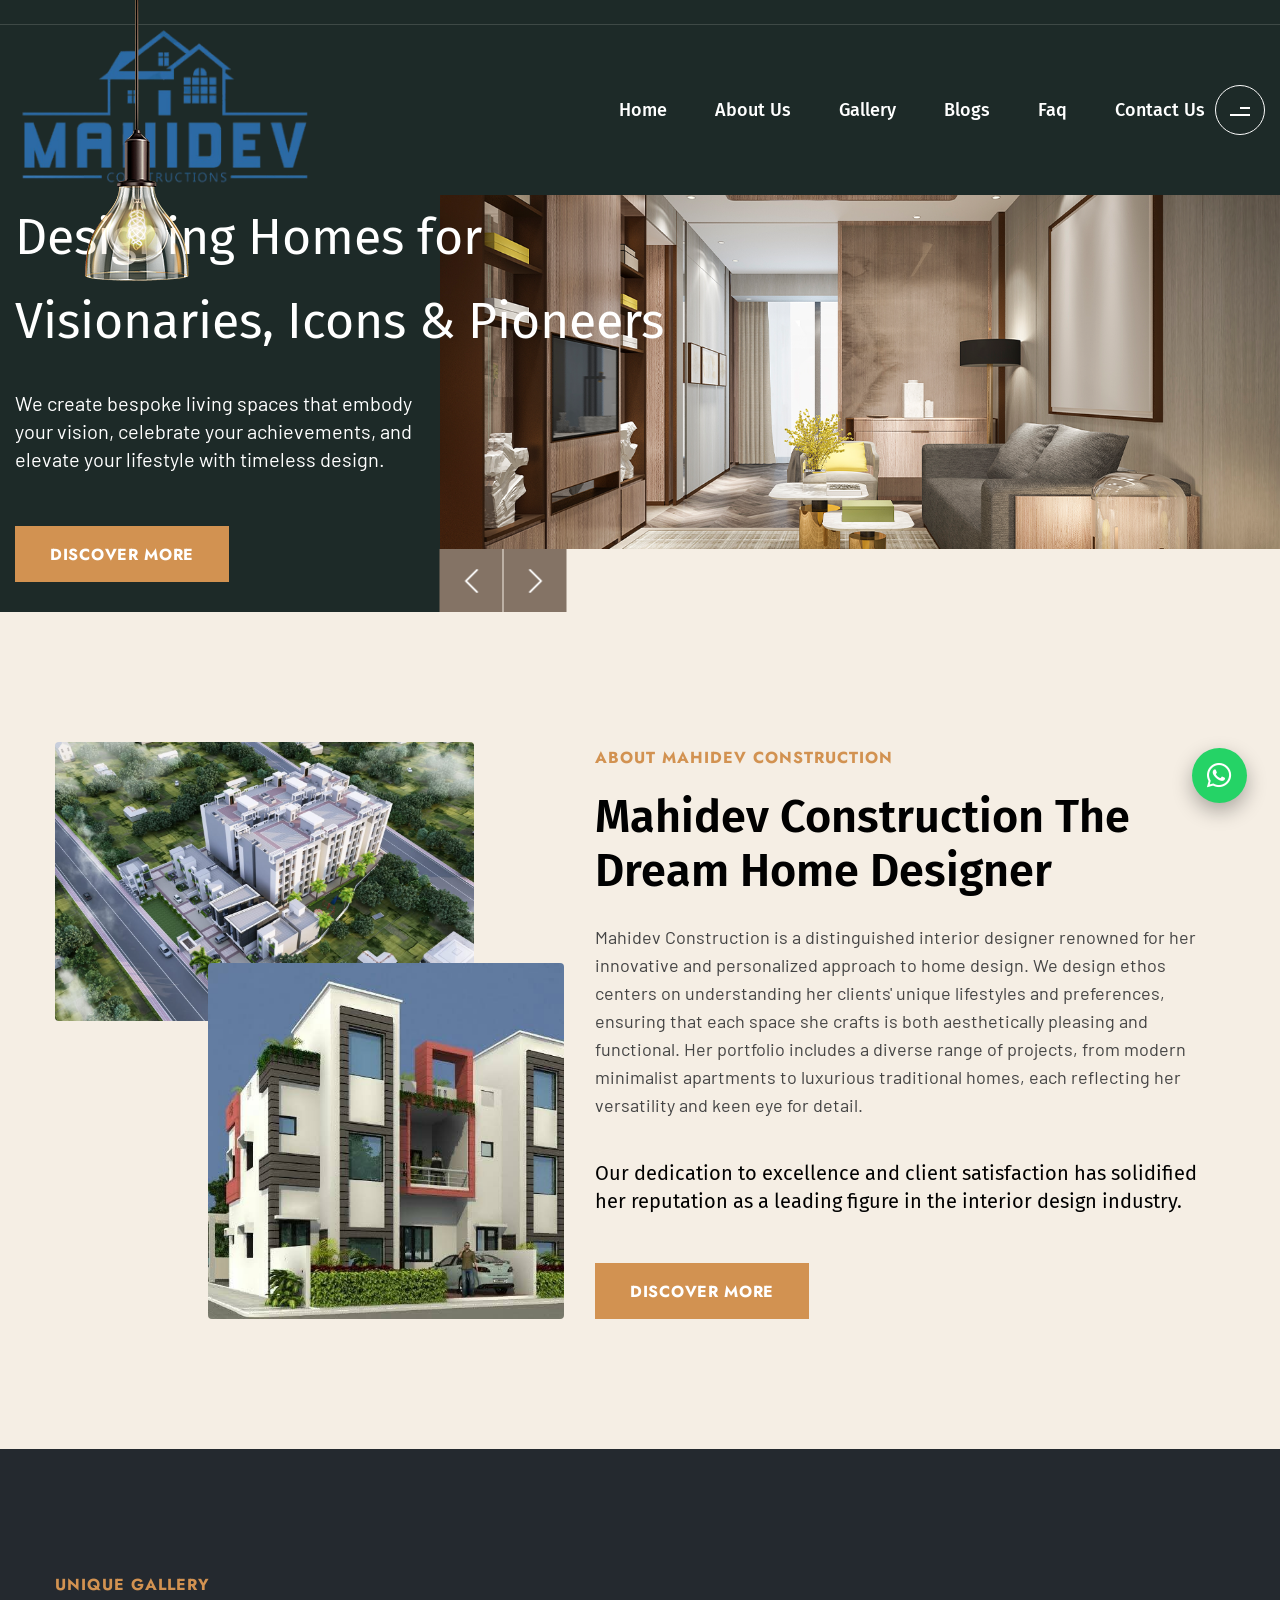
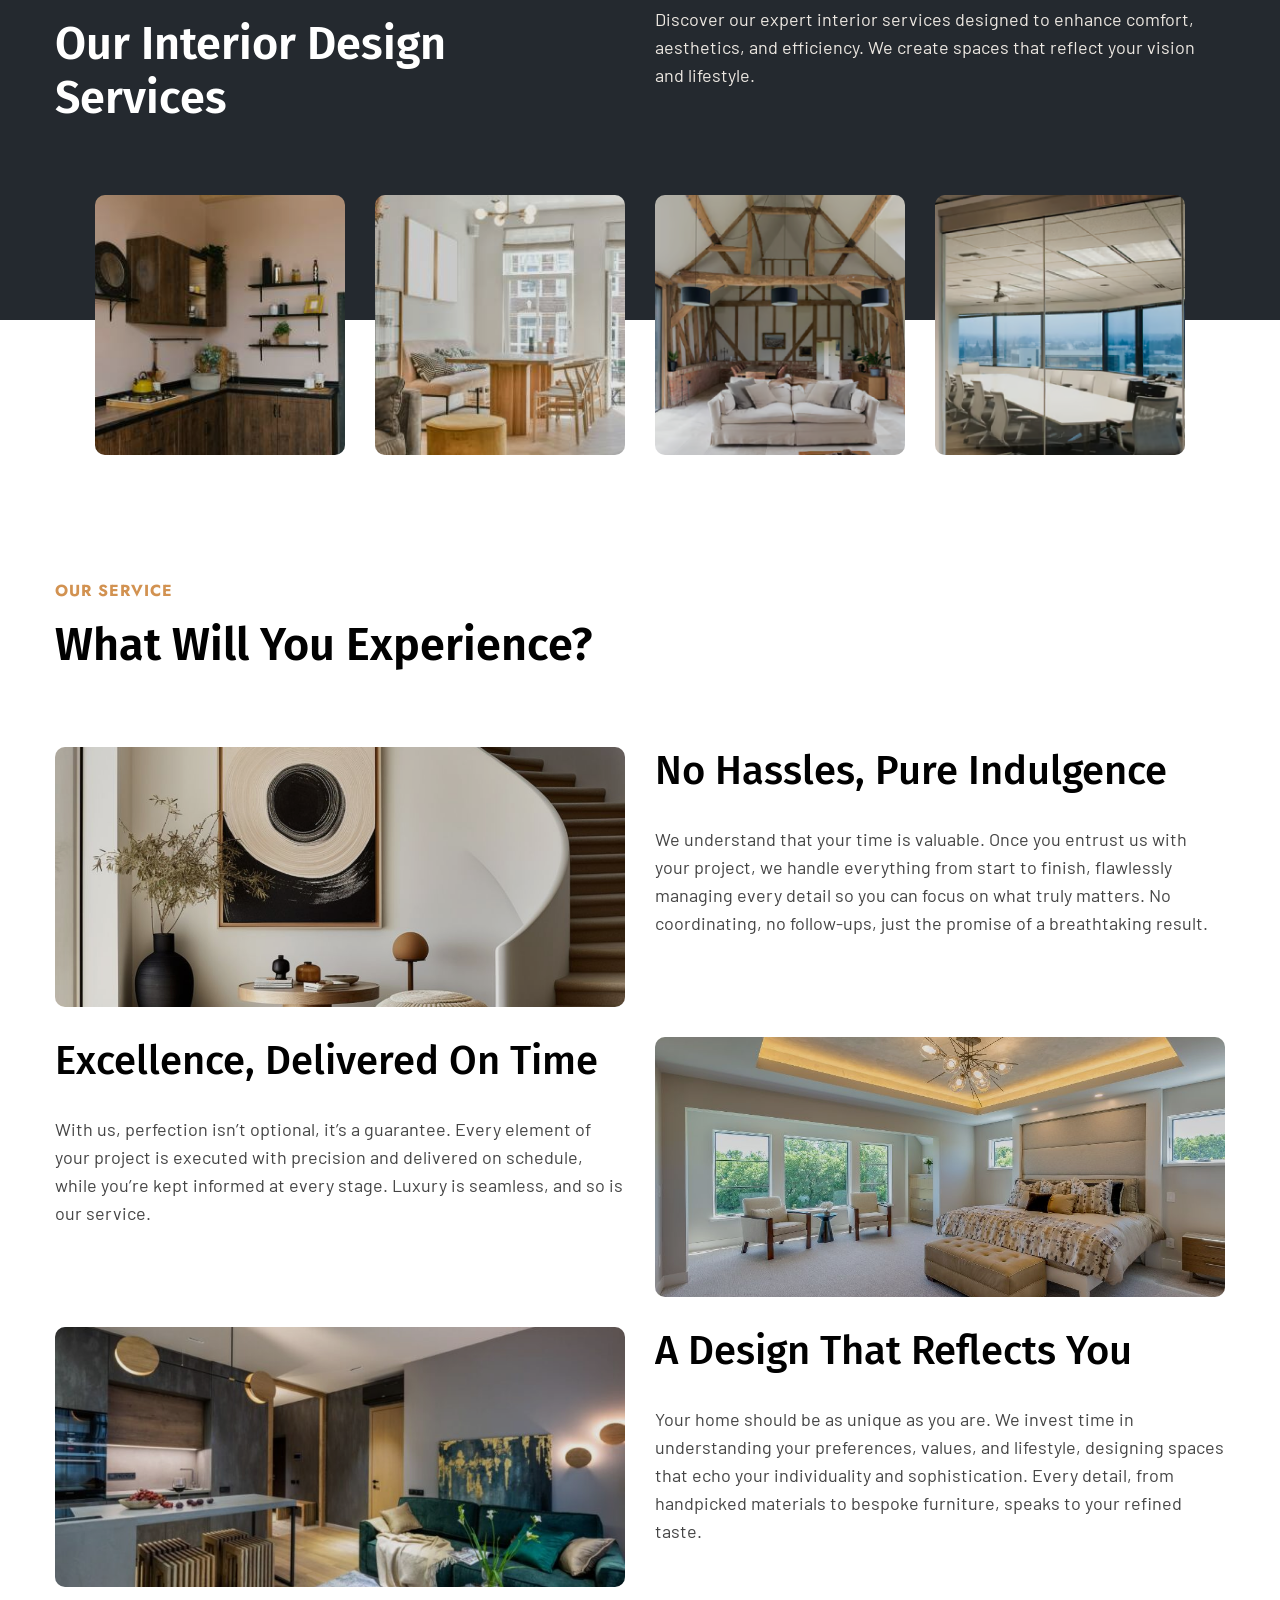
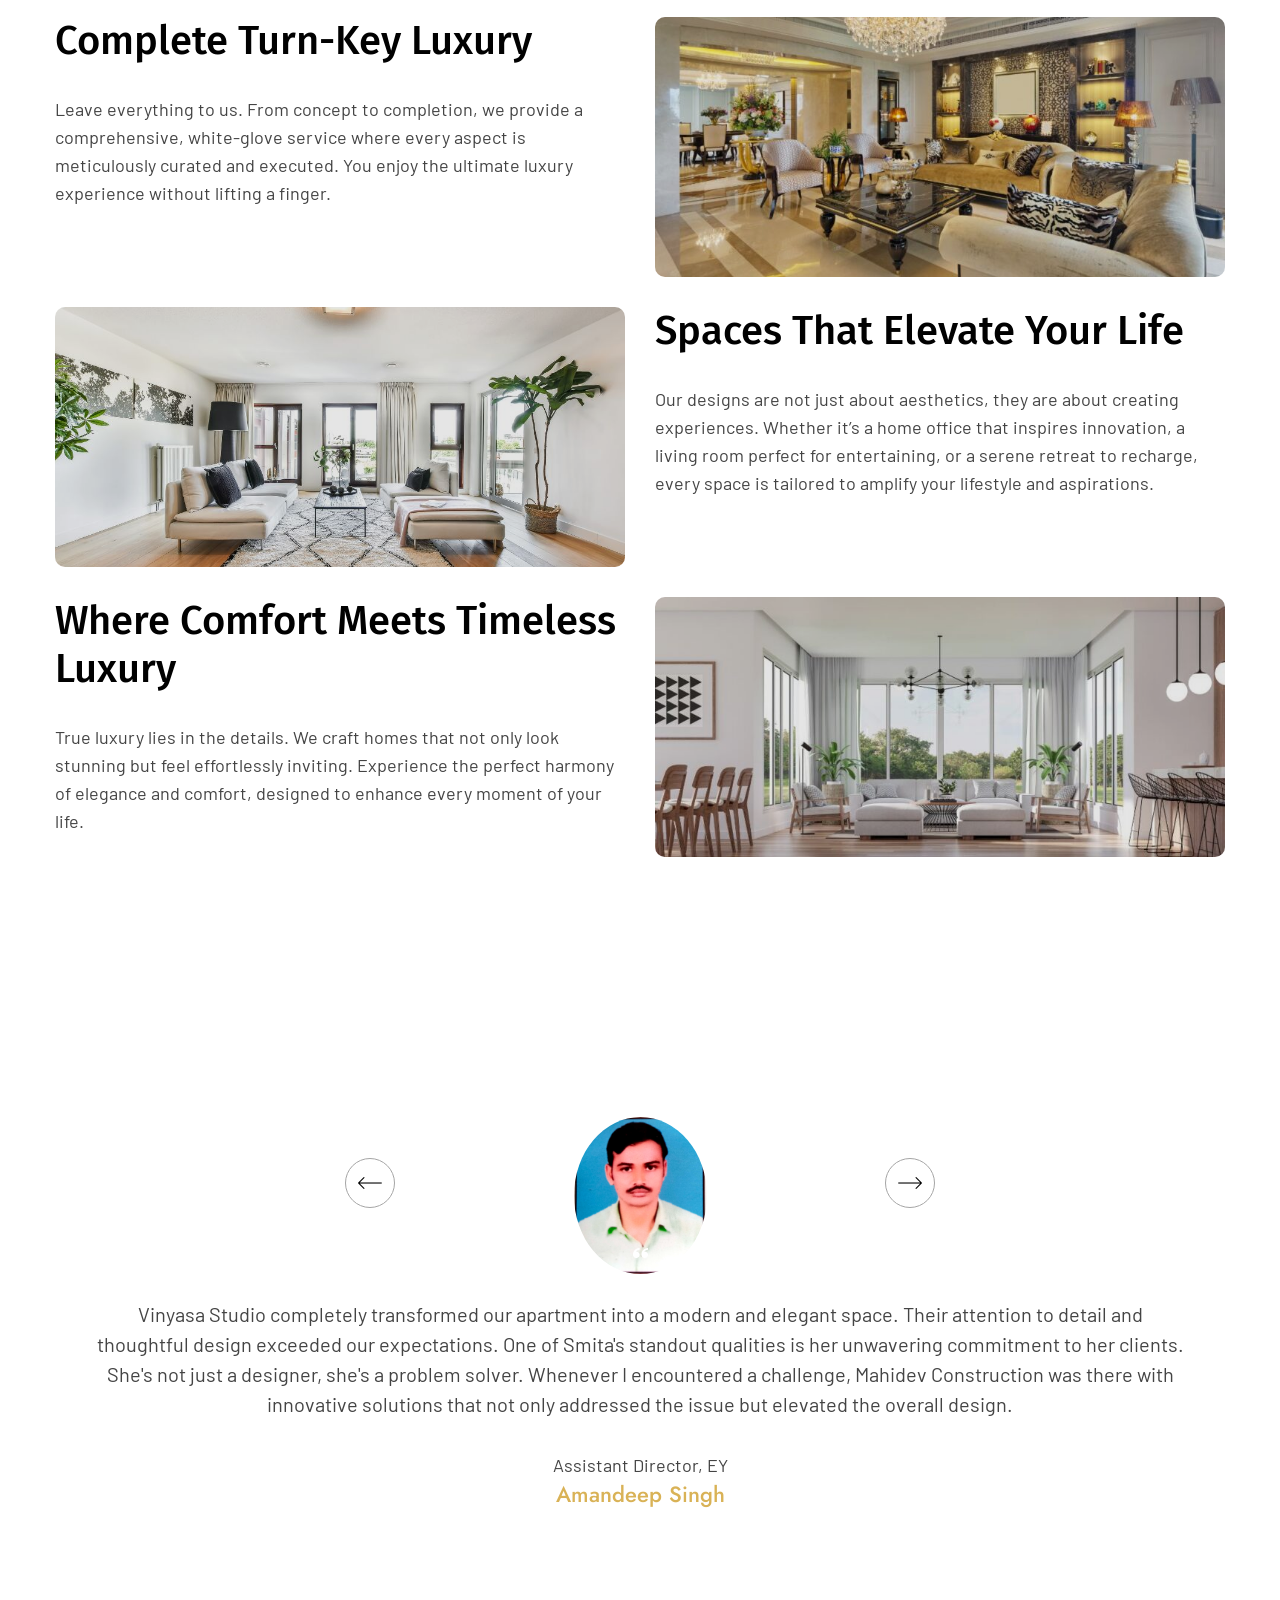
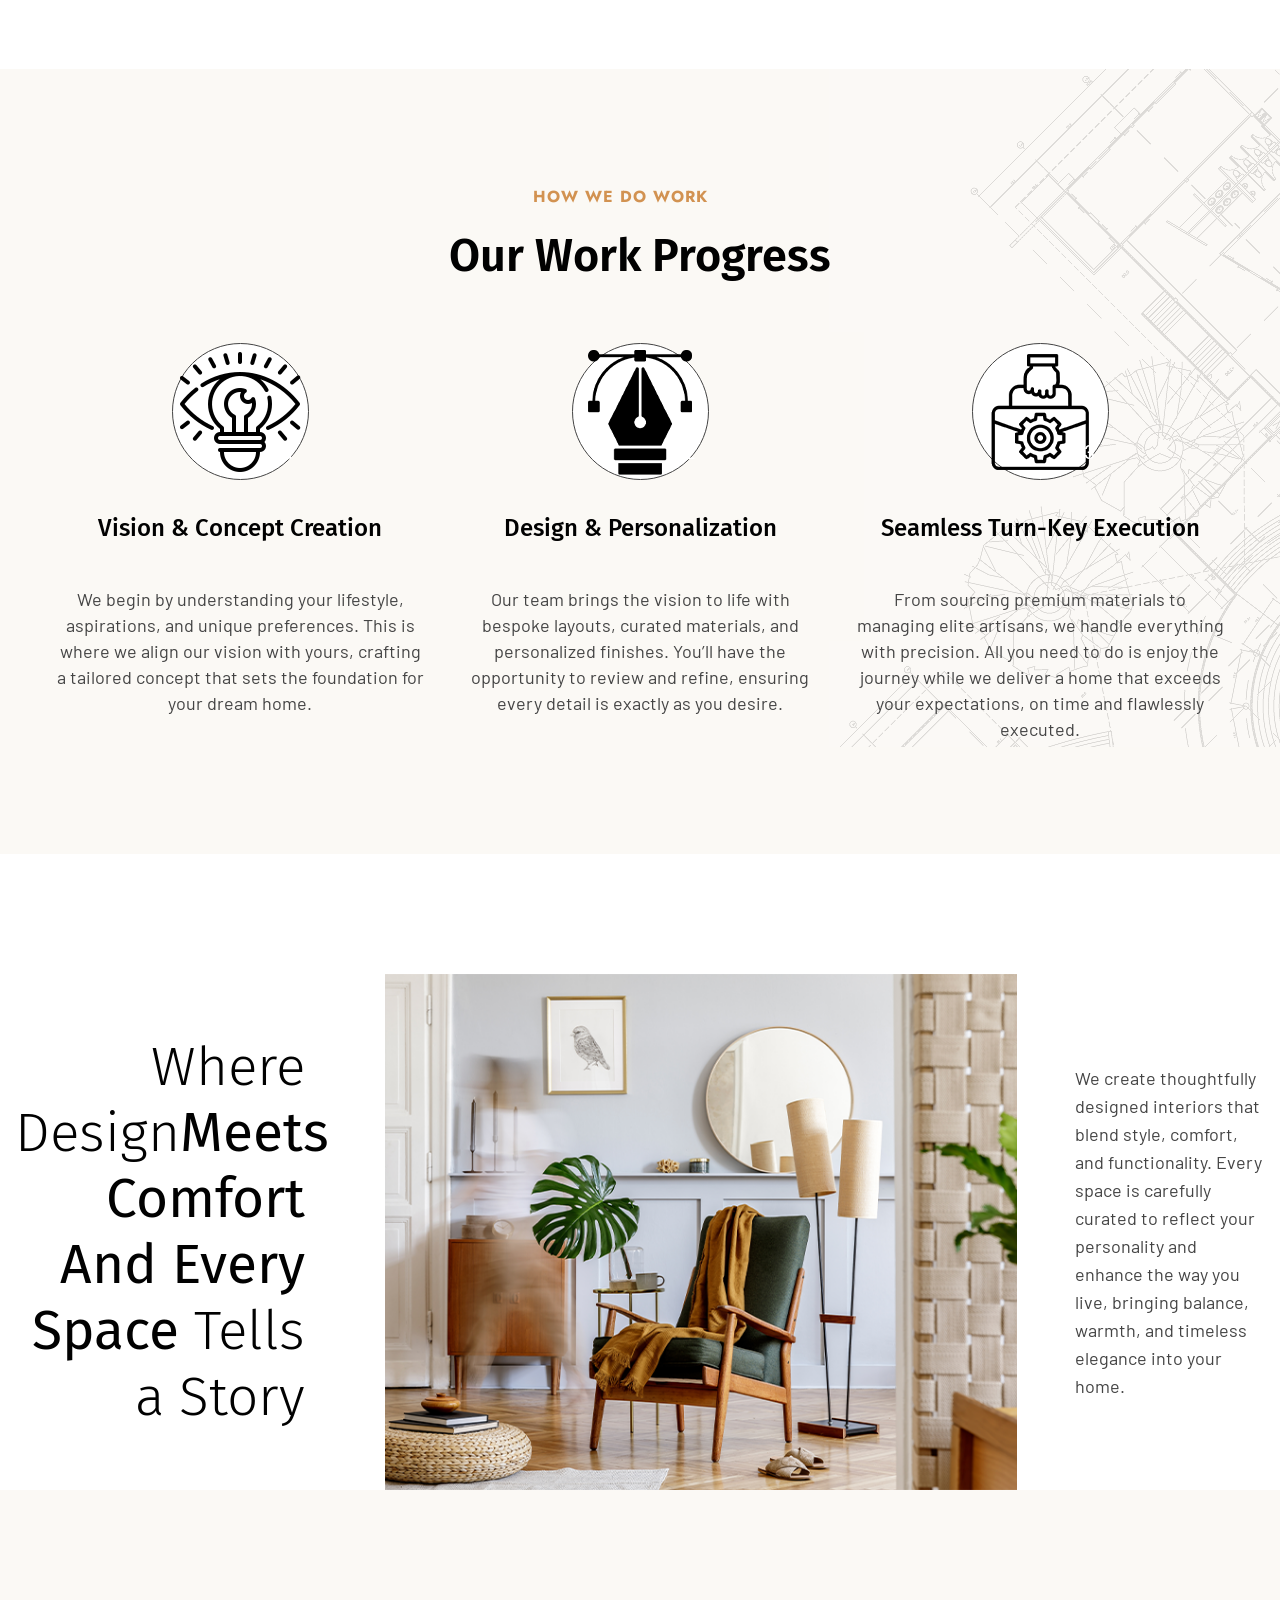
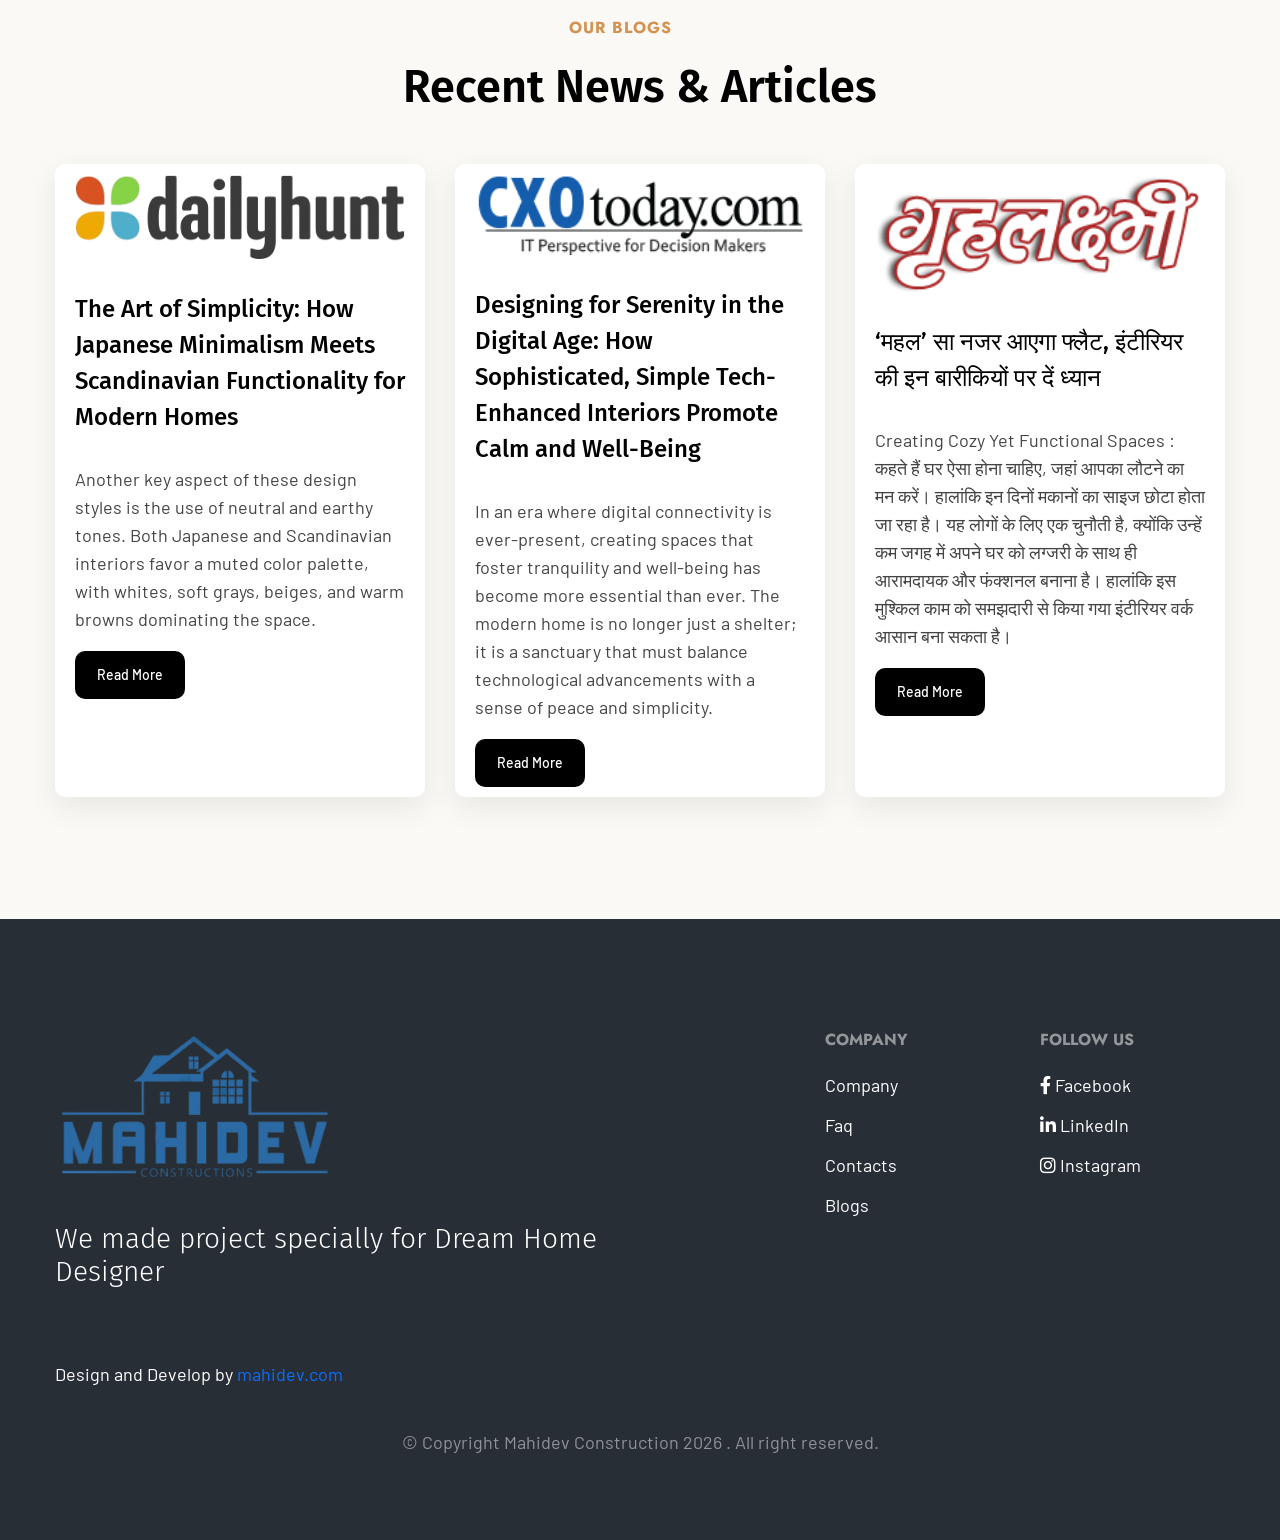
==== commit c7fee6af: "some changes" ====
--- a/index.html
+++ b/index.html
@@ -871,8 +871,8 @@
                             <ul class="info-list">
                                                         <p class="design-devlope">
     Design and Develop by 
-    <a href="https://www.infinititechsolution.com/" target="_blank" rel="noopener noreferrer">
-        Infinititechsolution.com
+    <a href="https://ranjeetda.github.io/Mahidev/" target="_blank" rel="noopener noreferrer">
+        mahidev.com
     </a>
 </p>
                             </ul>
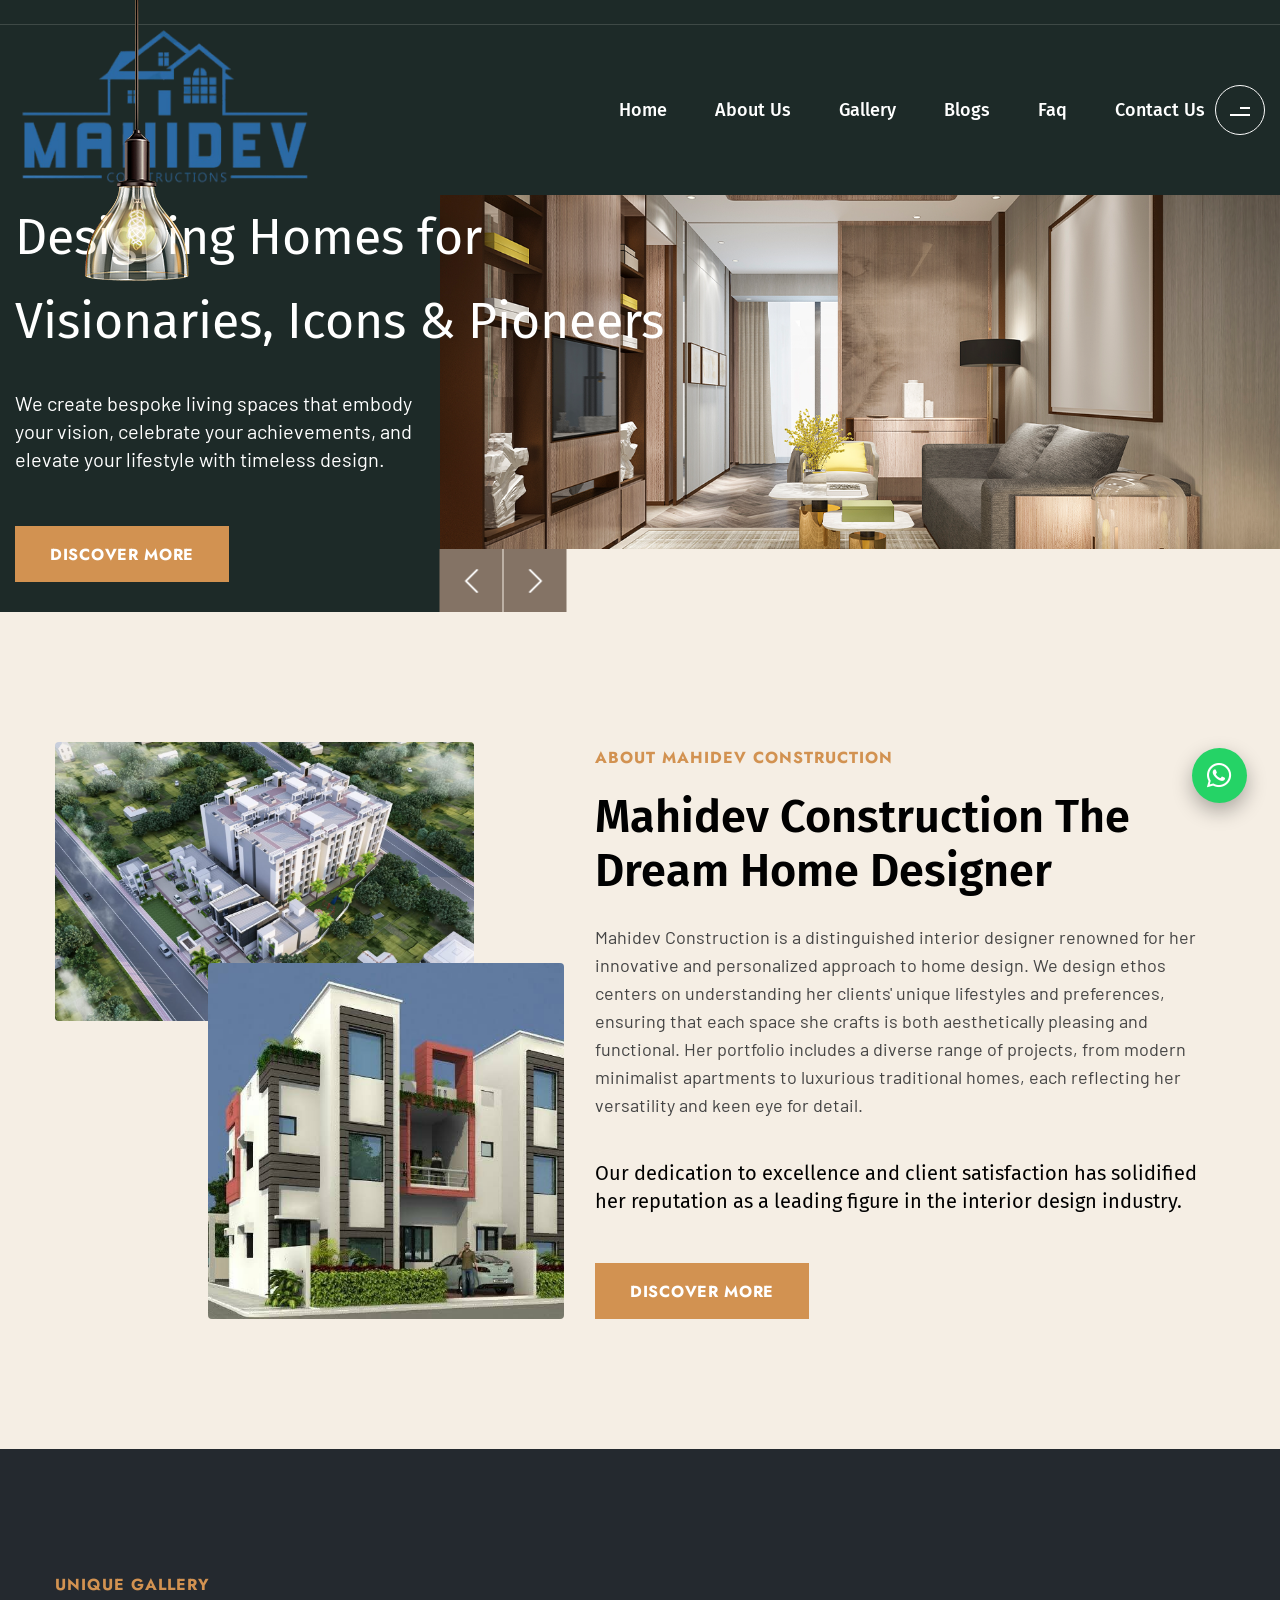
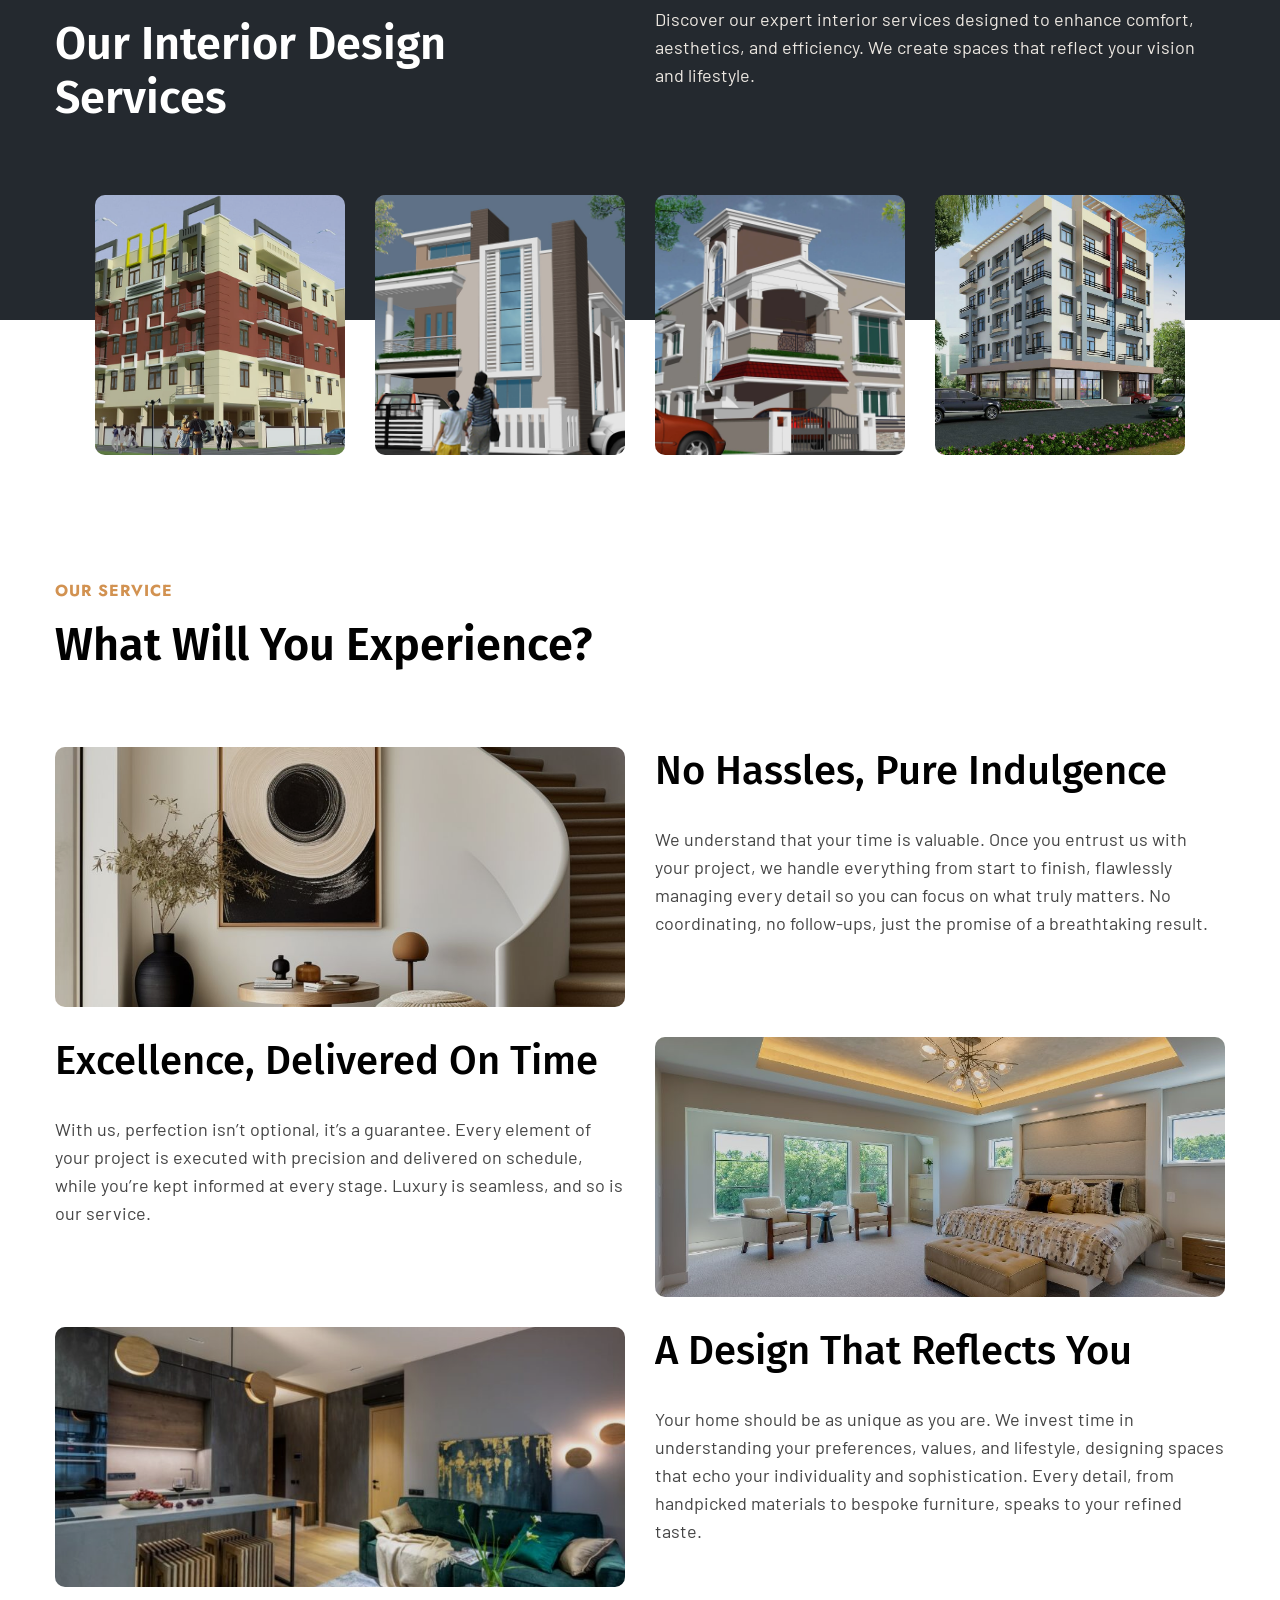
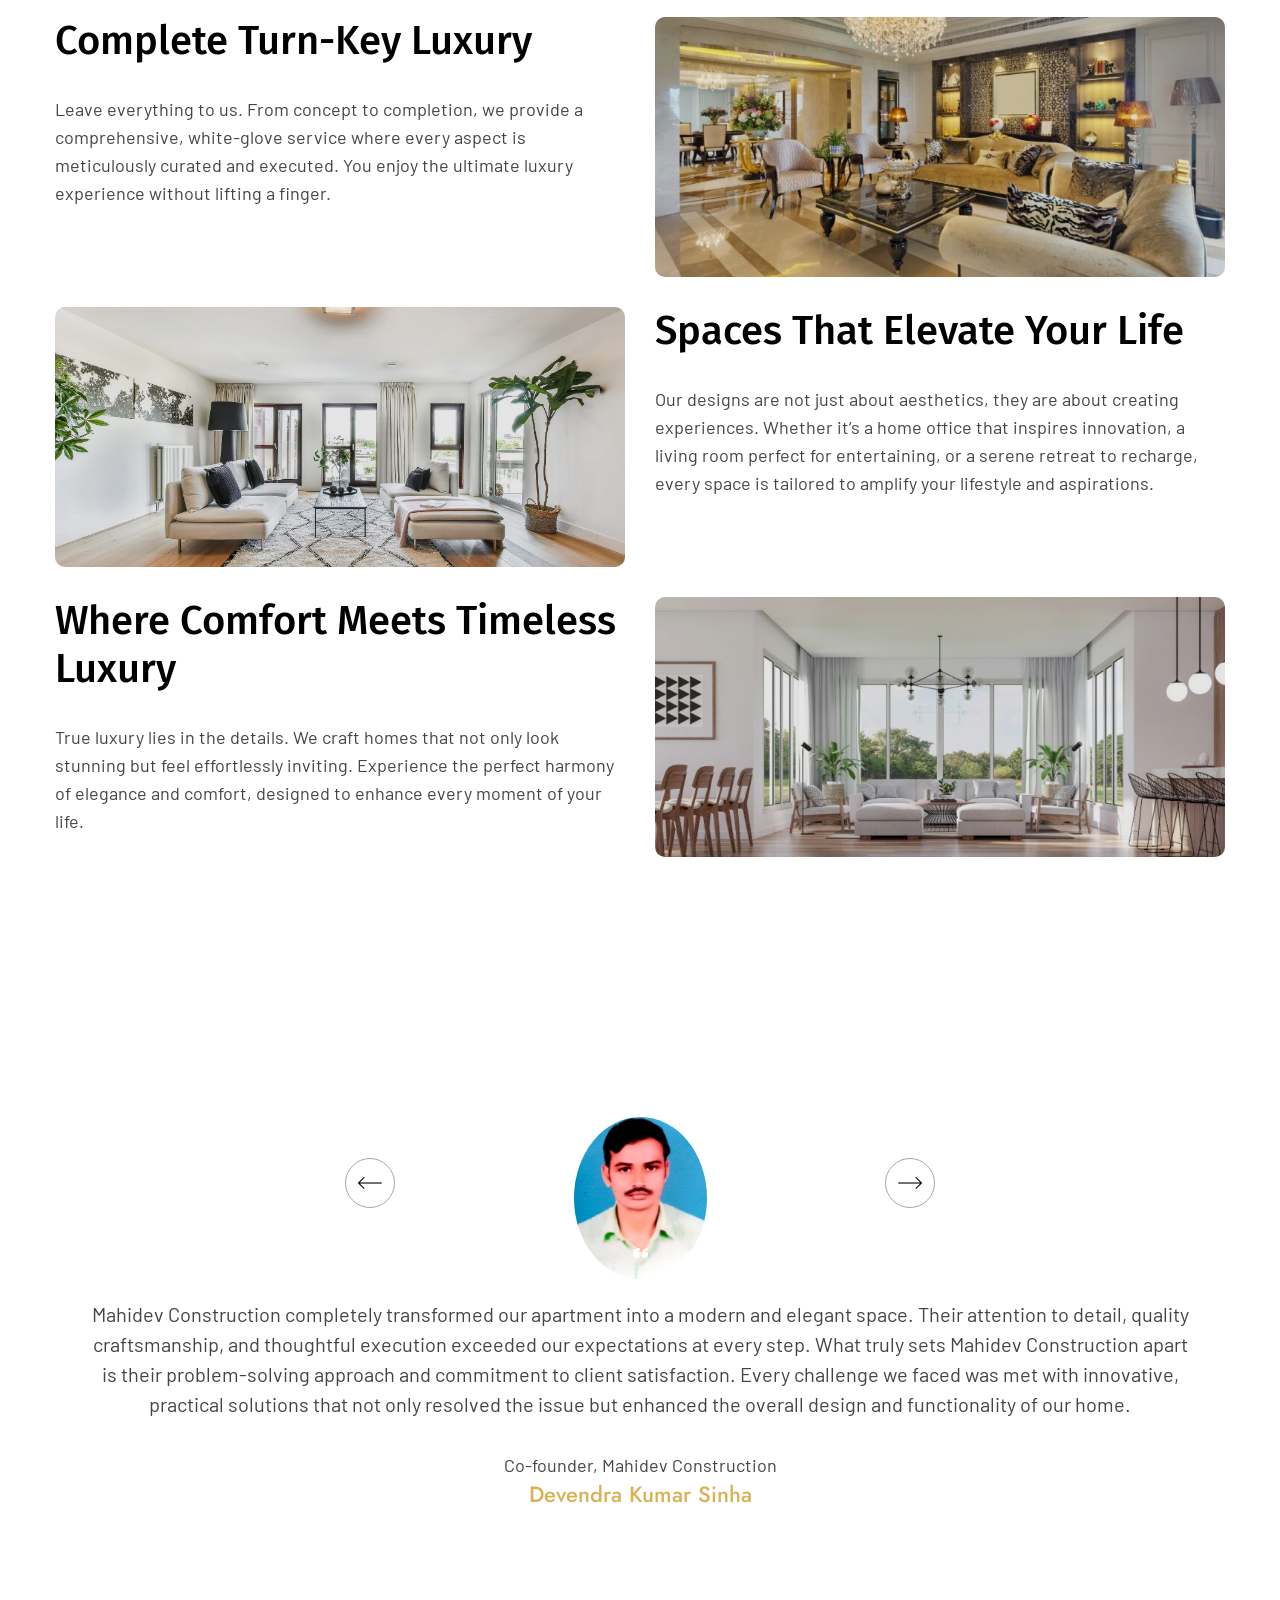
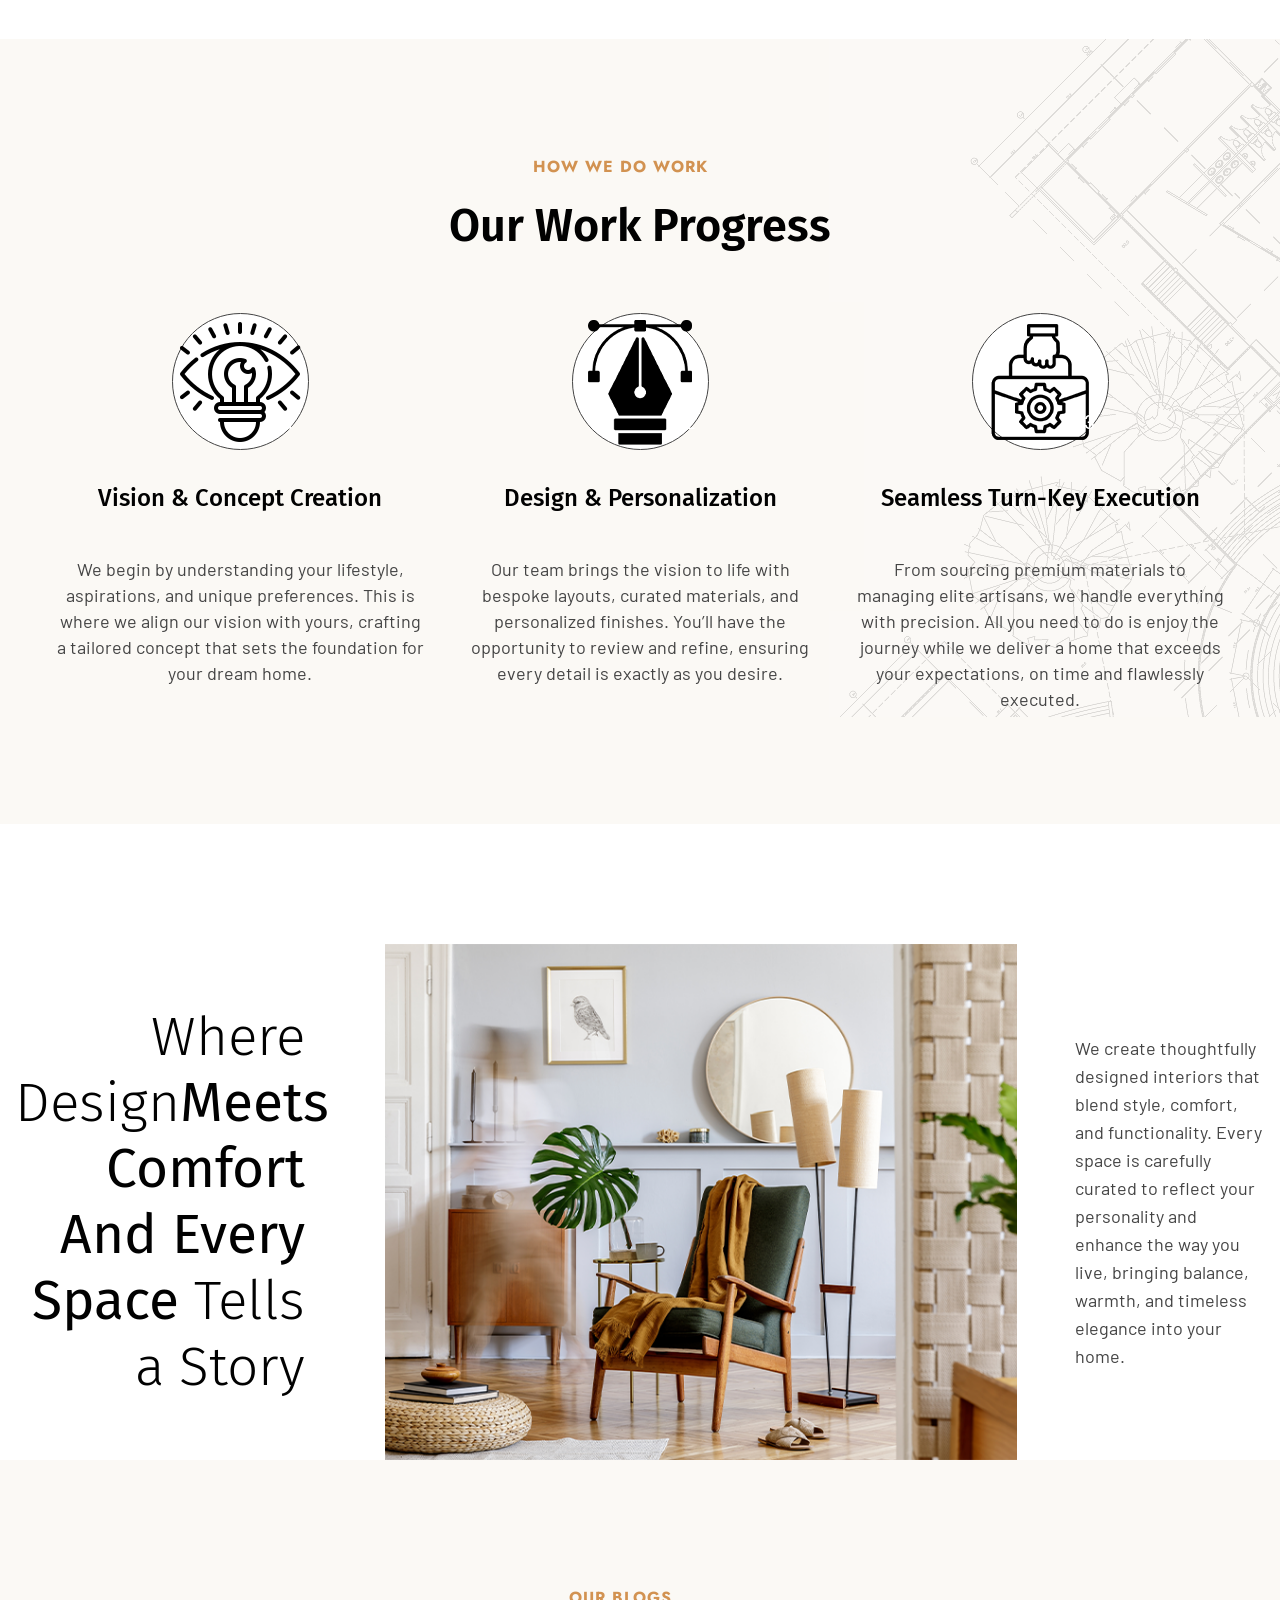
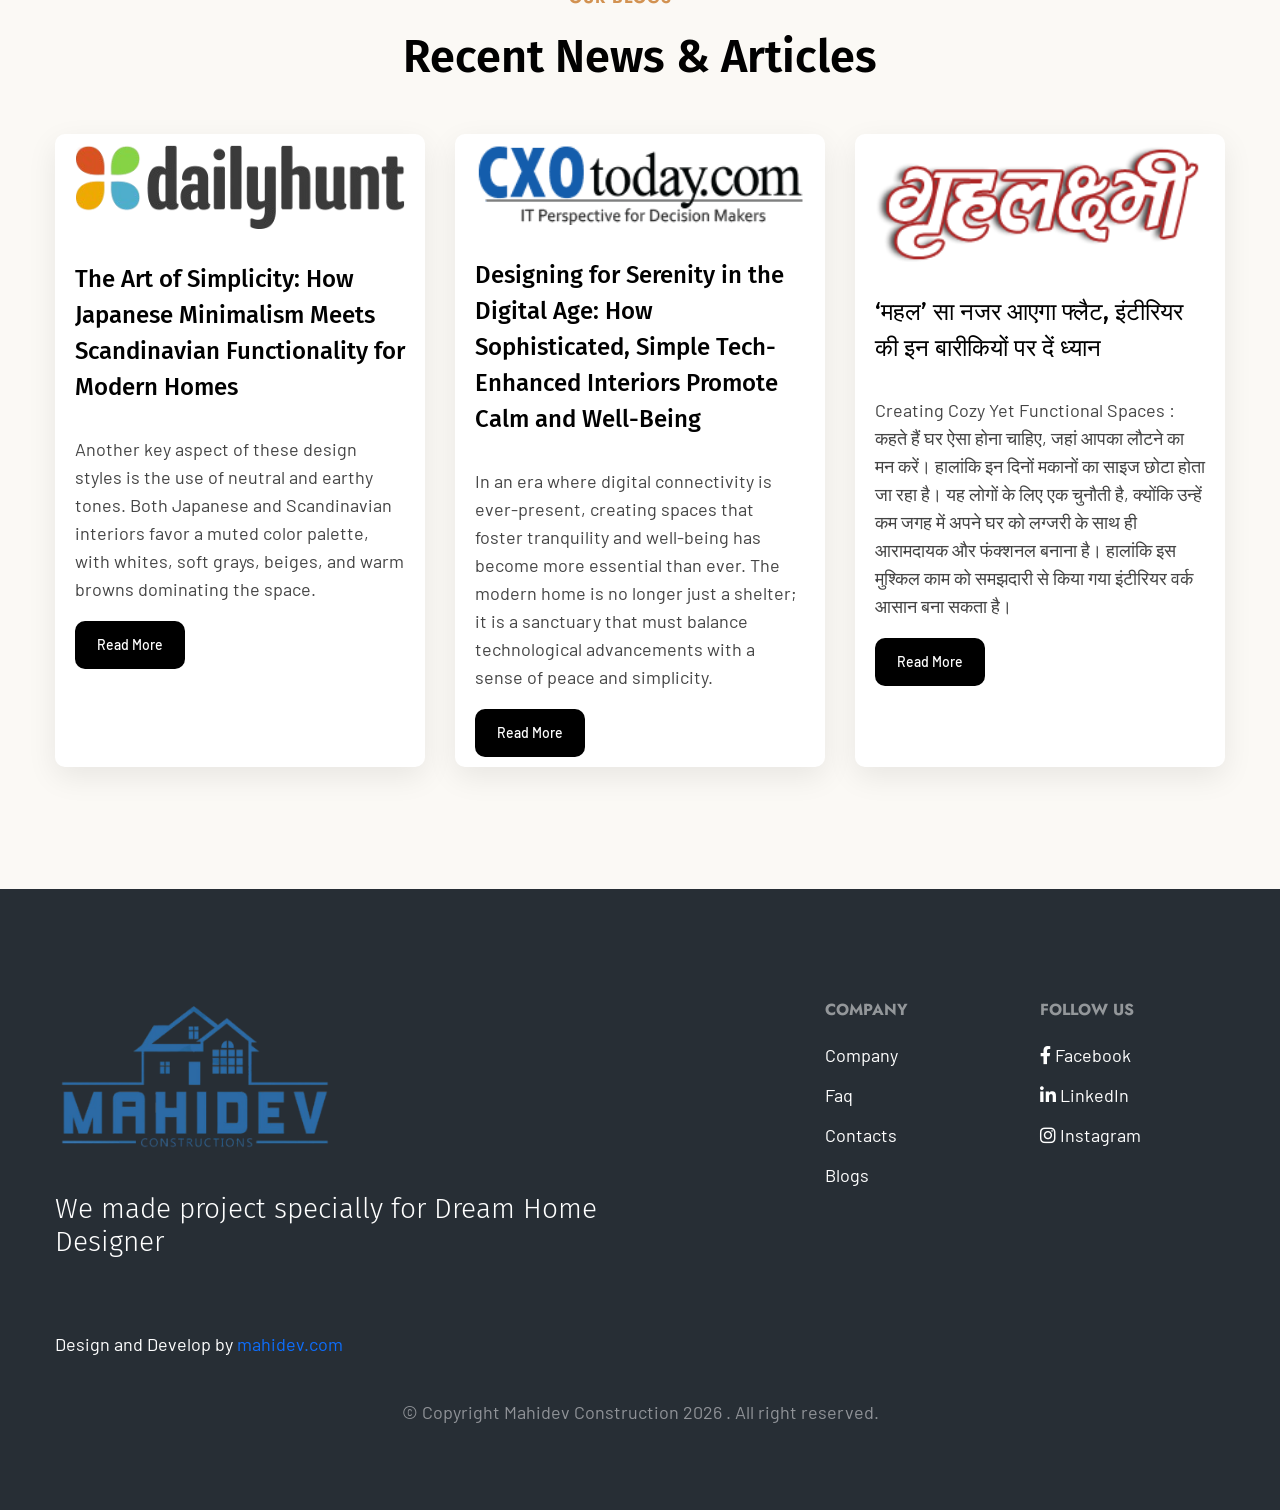
==== commit dd5dffb1: "codepush" ====
--- a/index.html
+++ b/index.html
@@ -2,40 +2,52 @@
 <html lang="en">
 
 <head>
-<meta charset="utf-8">
-<meta http-equiv="X-UA-Compatible" content="IE=edge">
-<meta name="viewport" content="width=device-width, initial-scale=1.0, maximum-scale=1.0, user-scalable=0">
-
-<title>Mahidev Construction</title>
-<meta name="description" content="Looking for the best interior designers in Noida? Vinyasa Studio is a trusted interior designer company in Noida offering modern home, office, and commercial interior design solutions with creative concepts and premium finishes. Transform your space with expert designers today.">
-<!-- Fav Icon -->
-<link rel="icon" href="assets/images/Smita FavIcon.png" type="image/x-icon">
-
-<!-- Google Fonts -->
-<link href="https://fonts.googleapis.com/css2?family=Jost:ital,wght@0,100;0,200;0,300;0,400;0,500;0,600;0,700;0,800;0,900;1,100;1,200;1,300;1,400;1,500;1,600;1,700;1,800;1,900&amp;display=swap" rel="stylesheet">
-<link href="https://fonts.googleapis.com/css2?family=Fira+Sans:ital,wght@0,100;0,200;0,300;0,400;0,500;0,600;0,700;0,800;0,900;1,100;1,200;1,300;1,400;1,500;1,600;1,700;1,800;1,900&amp;display=swap" rel="stylesheet">
-<link href="https://fonts.googleapis.com/css2?family=Barlow:ital,wght@0,100;0,200;0,300;0,400;0,500;0,600;0,700;0,800;0,900;1,100;1,200;1,300;1,400;1,500;1,600;1,700;1,800;1,900&amp;display=swap" rel="stylesheet">
-<link href="https://fonts.googleapis.com/css2?family=Roboto:ital,wght@0,100;0,300;0,400;0,500;0,700;0,900;1,100;1,300;1,400;1,500;1,700;1,900&amp;display=swap" rel="stylesheet">
-<link href="https://fonts.googleapis.com/css2?family=Cormorant+Garamond:ital,wght@0,300;0,400;0,500;0,600;0,700;1,300;1,400;1,500;1,600;1,700&amp;display=swap" rel="stylesheet">
-
-<!-- Stylesheets -->
-<link href="assets/css/font-awesome-all.css" rel="stylesheet">
-<link href="assets/css/flaticon.css" rel="stylesheet">
-<link href="assets/css/owl.css" rel="stylesheet">
-<link href="assets/css/bootstrap.css" rel="stylesheet">
-<link href="assets/css/jquery.fancybox.min.css" rel="stylesheet">
-<link href="assets/css/animate.css" rel="stylesheet">
-<link href="assets/css/nice-select.css" rel="stylesheet">
-<link href="assets/css/odometer.css" rel="stylesheet">
-<link href="assets/css/elpath.css" rel="stylesheet">
-<link href="assets/css/color.css" id="jssDefault" rel="stylesheet">
-<link href="assets/css/style.css" rel="stylesheet">
-<link href="assets/css/responsive.css" rel="stylesheet">
+    <meta charset="utf-8">
+    <meta http-equiv="X-UA-Compatible" content="IE=edge">
+    <meta name="viewport" content="width=device-width, initial-scale=1.0, maximum-scale=1.0, user-scalable=0">
+
+    <title>Mahidev Construction</title>
+    <meta name="description"
+        content="Looking for the best interior designers in Noida? Vinyasa Studio is a trusted interior designer company in Noida offering modern home, office, and commercial interior design solutions with creative concepts and premium finishes. Transform your space with expert designers today.">
+    <!-- Fav Icon -->
+    <link rel="icon" href="assets/images/Smita FavIcon.png" type="image/x-icon">
+
+    <!-- Google Fonts -->
+    <link
+        href="https://fonts.googleapis.com/css2?family=Jost:ital,wght@0,100;0,200;0,300;0,400;0,500;0,600;0,700;0,800;0,900;1,100;1,200;1,300;1,400;1,500;1,600;1,700;1,800;1,900&amp;display=swap"
+        rel="stylesheet">
+    <link
+        href="https://fonts.googleapis.com/css2?family=Fira+Sans:ital,wght@0,100;0,200;0,300;0,400;0,500;0,600;0,700;0,800;0,900;1,100;1,200;1,300;1,400;1,500;1,600;1,700;1,800;1,900&amp;display=swap"
+        rel="stylesheet">
+    <link
+        href="https://fonts.googleapis.com/css2?family=Barlow:ital,wght@0,100;0,200;0,300;0,400;0,500;0,600;0,700;0,800;0,900;1,100;1,200;1,300;1,400;1,500;1,600;1,700;1,800;1,900&amp;display=swap"
+        rel="stylesheet">
+    <link
+        href="https://fonts.googleapis.com/css2?family=Roboto:ital,wght@0,100;0,300;0,400;0,500;0,700;0,900;1,100;1,300;1,400;1,500;1,700;1,900&amp;display=swap"
+        rel="stylesheet">
+    <link
+        href="https://fonts.googleapis.com/css2?family=Cormorant+Garamond:ital,wght@0,300;0,400;0,500;0,600;0,700;1,300;1,400;1,500;1,600;1,700&amp;display=swap"
+        rel="stylesheet">
+
+    <!-- Stylesheets -->
+    <link href="assets/css/font-awesome-all.css" rel="stylesheet">
+    <link href="assets/css/flaticon.css" rel="stylesheet">
+    <link href="assets/css/owl.css" rel="stylesheet">
+    <link href="assets/css/bootstrap.css" rel="stylesheet">
+    <link href="assets/css/jquery.fancybox.min.css" rel="stylesheet">
+    <link href="assets/css/animate.css" rel="stylesheet">
+    <link href="assets/css/nice-select.css" rel="stylesheet">
+    <link href="assets/css/odometer.css" rel="stylesheet">
+    <link href="assets/css/elpath.css" rel="stylesheet">
+    <link href="assets/css/color.css" id="jssDefault" rel="stylesheet">
+    <link href="assets/css/style.css" rel="stylesheet">
+    <link href="assets/css/responsive.css" rel="stylesheet">
 
 </head>
 
 
 <!-- page wrapper -->
+
 <body class="home-page">
 
     <div class="boxed_wrapper">
@@ -46,7 +58,8 @@
         <div id="search-popup" class="search-popup">
             <div class="popup-inner">
                 <div class="upper-box">
-                    <figure class="logo-box"><a href="index.html"><img src="assets/images/smita-logo.png" alt=""></a></figure>
+                    <figure class="logo-box"><a href="index.html"><img src="assets/images/smita-logo.png" alt=""></a>
+                    </figure>
                     <div class="close-search"><span class="fas fa-times"></span></div>
                 </div>
                 <div class="overlay-layer"></div>
@@ -55,7 +68,8 @@
                         <form method="post" action="https://azim.hostlin.com/Kitchnox/index.html">
                             <div class="form-group">
                                 <fieldset>
-                                    <input type="search" class="form-control" name="search-input" value="" placeholder="Type your keyword and hit" required >
+                                    <input type="search" class="form-control" name="search-input" value=""
+                                        placeholder="Type your keyword and hit" required>
                                     <button type="submit"><img src="assets/images/icons/icon-3.png" alt=""></button>
                                 </fieldset>
                             </div>
@@ -82,22 +96,34 @@
                                 </div>
                                 <div class="text">
                                     <h3>We Are an Interior Design Studio</h3>
-                                    <p>Our experienced team delivers creative interior solutions for both residential and commercial spaces. With years of expertise in the industry, we craft environments that combine functionality, elegance, and timeless design.</p>
+                                    <p>Our experienced team delivers creative interior solutions for both residential
+                                        and commercial spaces. With years of expertise in the industry, we craft
+                                        environments that combine functionality, elegance, and timeless design.</p>
                                 </div>
                                 <div class="info-box">
                                     <h3>Conatct Us</h3>
                                     <ul class="info clearfix">
-                                        <li><div class="icon"><img src="assets/images/icons/icon-5.png" alt=""></div>C-12/5 Sector 85 Noida</li>
-                                        <li><div class="icon"><img src="assets/images/icons/icon-6.png" alt=""></div><a href="mailto:Tonigamsmita80@gmail.com">Tonigamsmita80@gmail.com</a></li>
-                                        <li><div class="icon"><img src="assets/images/icons/icon-7.png" alt=""></div><a href="tel:9953593255">(+91) 99535 93255</a></li>
-                                        
+                                        <li>
+                                            <div class="icon"><img src="assets/images/icons/icon-5.png" alt=""></div>
+                                            C-12/5 Sector 85 Noida
+                                        </li>
+                                        <li>
+                                            <div class="icon"><img src="assets/images/icons/icon-6.png" alt=""></div><a
+                                                href="mailto:Tonigamsmita80@gmail.com">Tonigamsmita80@gmail.com</a>
+                                        </li>
+                                        <li>
+                                            <div class="icon"><img src="assets/images/icons/icon-7.png" alt=""></div><a
+                                                href="tel:9953593255">(+91) 99535 93255</a>
+                                        </li>
+
                                     </ul>
                                 </div>
                                 <div class="subscribe-inner">
                                     <h3>Newsletter Subscription</h3>
                                     <form action="https://azim.hostlin.com/Kitchnox/contact.html" method="post">
                                         <div class="form-group">
-                                            <input type="email" name="email" placeholder="Enter Email Address" required="">
+                                            <input type="email" name="email" placeholder="Enter Email Address"
+                                                required="">
                                             <button type="submit" class="theme-btn"><span>subscribe now</span></button>
                                         </div>
                                     </form>
@@ -119,7 +145,7 @@
                 <!-- <div class="bg-shape" style="background-image: url(assets/images/shape/shape-1.png);"></div> -->
                 <div class="inner-container">
                     <div class="top-inner">
-                      <!--   <div class="left-column">
+                        <!--   <div class="left-column">
                             <ul class="info-list">
                                 <li><img src="assets/images/icons/icon-1.png" alt="">Call for help: <a href="tel:7982278623"><span>(+91) 7982278623</span></a></li>
                                 <li><img src="assets/images/icons/icon-2.png" alt=""><a href="index.html">Book An Appointment</a></li>
@@ -138,7 +164,8 @@
             <div class="header-lower">
                 <div class="inner-container">
                     <div class="outer-box">
-                        <figure class="logo-box"><a href="index.html"><img src="assets/images/smita-logo.png" alt=""></a></figure>
+                        <figure class="logo-box"><a href="index.html"><img src="assets/images/smita-logo.png"
+                                    alt=""></a></figure>
                         <div class="menu-area">
                             <!--Mobile Navigation Toggler-->
                             <div class="mobile-nav-toggler">
@@ -150,25 +177,26 @@
                                 <div class="collapse navbar-collapse show clearfix" id="navbarSupportedContent">
                                     <ul class="navigation clearfix">
                                         <li class="current dropdown"><a href="#">Home</a>
-                                        </li>  
-                                        
-                                          
-                                         <li><a href="about.html">About Us</a></li>
-                                         <li><a href="gallery.html">Gallery</a></li>
-                        
+                                        </li>
+
+
+                                        <li><a href="about.html">About Us</a></li>
+                                        <li><a href="gallery.html">Gallery</a></li>
+
                                         <li class="dropdown"><a href="blog.html">Blogs</a>
-                                           
+
                                         </li>
-                                         <li class="dropdown"><a href="faq.html">Faq</a>
-                                         
-                                        </li>  
-                                    
-                                        <li><a href="contact.html">Contact Us</a></li> 
+                                        <li class="dropdown"><a href="faq.html">Faq</a>
+
+                                        </li>
+
+                                        <li><a href="contact.html">Contact Us</a></li>
                                     </ul>
                                 </div>
                             </nav>
                             <!-- <div class="search-toggler ml_25 mr_40"><img src="assets/images/icons/icon-3.png" alt=""></div> -->
-                            <div class="nav-btn nav-toggler navSidebar-button clearfix"><img src="assets/images/icons/icon-4.png" alt=""></div>
+                            <div class="nav-btn nav-toggler navSidebar-button clearfix"><img
+                                    src="assets/images/icons/icon-4.png" alt=""></div>
                         </div>
                     </div>
                 </div>
@@ -178,12 +206,15 @@
             <div class="sticky-header">
                 <div class="inner-container">
                     <div class="outer-box">
-                        <figure class="logo-box"><a href="index.html"><img src="assets/images/smita-logo.png" alt=""></a></figure>
+                        <figure class="logo-box"><a href="index.html"><img src="assets/images/smita-logo.png"
+                                    alt=""></a></figure>
                         <div class="menu-area">
                             <nav class="main-menu clearfix">
                             </nav>
-                            <div class="search-toggler ml_25 mr_40"><img src="assets/images/icons/icon-3.png" alt=""></div>
-                            <div class="nav-btn nav-toggler navSidebar-button clearfix"><img src="assets/images/icons/icon-4.png" alt=""></div>
+                            <div class="search-toggler ml_25 mr_40"><img src="assets/images/icons/icon-3.png" alt="">
+                            </div>
+                            <div class="nav-btn nav-toggler navSidebar-button clearfix"><img
+                                    src="assets/images/icons/icon-4.png" alt=""></div>
                         </div>
                     </div>
                 </div>
@@ -192,14 +223,16 @@
         <!-- main-header end -->
 
 
-<!-- Mobile Menu  -->
+        <!-- Mobile Menu  -->
         <div class="mobile-menu">
             <div class="menu-backdrop"></div>
             <div class="close-btn"><i class="fas fa-times"></i></div>
-            
+
             <nav class="menu-box">
-                <div class="nav-logo"><a href="index.html"><img src="assets/images/smita-logo.png" alt="" title=""></a></div>
-                <div class="menu-outer"><!--Here Menu Will Come Automatically Via Javascript / Same Menu as in Header--></div>
+                <div class="nav-logo"><a href="index.html"><img src="assets/images/smita-logo.png" alt="" title=""></a>
+                </div>
+                <div class="menu-outer"><!--Here Menu Will Come Automatically Via Javascript / Same Menu as in Header-->
+                </div>
                 <div class="contact-info">
                     <h4>Contact Info</h4>
                     <ul>
@@ -207,7 +240,7 @@
                         <li><a href="tel:+7982278623">(+91) 7982278623</a></li>
                         <li><a href="Vinyasa.studio3@gmail.com">Vinyasa.studio3@gmail.com</a></li>
                     </ul>
-               <!--  </div>
+                    <!--  </div>
                 <div class="social-links">
                     <ul class="clearfix">
                         <li><a href="index.html"><span class="fab fa-twitter"></span></a></li>
@@ -230,7 +263,8 @@
                     <div class="inner-container">
                         <div class="content-box">
                             <h2>Designing Homes for Visionaries, Icons & Pioneers</h2>
-                                    <p>We create bespoke living spaces that embody your vision, celebrate your achievements, and elevate your lifestyle with timeless design.</p>
+                            <p>We create bespoke living spaces that embody your vision, celebrate your achievements, and
+                                elevate your lifestyle with timeless design.</p>
                             <div class="btn-box"><a href="index.html" class="theme-btn">discover more</a></div>
                         </div>
                     </div>
@@ -239,8 +273,9 @@
                     <div class="bg-layer" style="background-image: url(assets/images/banner/banner-2.png);"></div>
                     <div class="inner-container">
                         <div class="content-box">
-                             <h2>Designing Homes for Visionaries, Icons & Pioneers</h2>
-                                    <p>We create bespoke living spaces that embody your vision, celebrate your achievements, and elevate your lifestyle with timeless design.</p>
+                            <h2>Designing Homes for Visionaries, Icons & Pioneers</h2>
+                            <p>We create bespoke living spaces that embody your vision, celebrate your achievements, and
+                                elevate your lifestyle with timeless design.</p>
                             <div class="btn-box"><a href="index.html" class="theme-btn">discover more</a></div>
                         </div>
                     </div>
@@ -249,8 +284,9 @@
                     <div class="bg-layer" style="background-image: url(assets/images/banner/banner-3.png);"></div>
                     <div class="inner-container">
                         <div class="content-box">
-                             <h2>Designing Homes for Visionaries, Icons & Pioneers</h2>
-                                    <p>We create bespoke living spaces that embody your vision, celebrate your achievements, and elevate your lifestyle with timeless design.</p>
+                            <h2>Designing Homes for Visionaries, Icons & Pioneers</h2>
+                            <p>We create bespoke living spaces that embody your vision, celebrate your achievements, and
+                                elevate your lifestyle with timeless design.</p>
                             <div class="btn-box"><a href="index.html" class="theme-btn">discover more</a></div>
                         </div>
                     </div>
@@ -265,19 +301,19 @@
         <section class="about-section">
             <div class="auto-container">
                 <div class="row align-items-center">
- <div class="col-lg-5 col-md-12 col-sm-12 image-column">
-    <div class="image-box image-stack">
-
-        <figure class="image image-hov-one top-img">
-            <img src="assets/images/resource/Smita-Nigam-2.png" alt="">
-        </figure>
-
-        <figure class="image image-hov-one bottom-img">
-            <img src="assets/images/resource/Smita-Nigam-3.png" alt="">
-        </figure>
-
-    </div>
-</div>
+                    <div class="col-lg-5 col-md-12 col-sm-12 image-column">
+                        <div class="image-box image-stack">
+
+                            <figure class="image image-hov-one top-img">
+                                <img src="assets/images/resource/Smita-Nigam-2.png" alt="">
+                            </figure>
+
+                            <figure class="image image-hov-one bottom-img">
+                                <img src="assets/images/resource/Smita-Nigam-3.png" alt="">
+                            </figure>
+
+                        </div>
+                    </div>
                     <div class="col-lg-7 col-md-12 col-sm-12 content-column">
                         <div class="content_block_one">
                             <div class="content-box ml_40">
@@ -286,12 +322,18 @@
                                     <h2>Mahidev Construction The Dream Home Designer</h2>
                                 </div>
                                 <div class="text-box">
-                                    <p>Mahidev Construction is a distinguished interior designer renowned for her innovative and personalized approach to home design. 
-                We design ethos centers on understanding her clients' unique lifestyles and preferences, ensuring that each space she crafts is both aesthetically pleasing and functional. Her portfolio includes a diverse range of projects, from modern minimalist apartments to luxurious traditional homes, each reflecting her versatility and keen eye for detail.</p>
-
-                                    <h4>  Our dedication to excellence and client satisfaction has solidified her reputation as a leading figure in the interior design industry.</h4>
-                                </div>
-                               <!--  <ul class="list-style-one clearfix">
+                                    <p>Mahidev Construction is a distinguished interior designer renowned for her
+                                        innovative and personalized approach to home design.
+                                        We design ethos centers on understanding her clients' unique lifestyles and
+                                        preferences, ensuring that each space she crafts is both aesthetically pleasing
+                                        and functional. Her portfolio includes a diverse range of projects, from modern
+                                        minimalist apartments to luxurious traditional homes, each reflecting her
+                                        versatility and keen eye for detail.</p>
+
+                                    <h4> Our dedication to excellence and client satisfaction has solidified her
+                                        reputation as a leading figure in the interior design industry.</h4>
+                                </div>
+                                <!--  <ul class="list-style-one clearfix">
                                     <li>Modular Kitchen</li>
                                     <li>Office Interior</li>
                                     <li>Apartments</li>
@@ -308,7 +350,7 @@
 
 
         <!-- faq-section -->
-     <!--    <section class="faq-section">
+        <!--    <section class="faq-section">
             <div class="auto-container">
                 <div class="row clearfix">
                     <div class="col-lg-5 col-md-12 col-sm-12 title-column">
@@ -377,7 +419,8 @@
                         </div>
                         <div class="col-lg-6 col-md-12 col-sm-12 text-column">
                             <div class="text-box">
-                                <p>Discover our expert interior services designed to enhance comfort, aesthetics, and efficiency. We create spaces that reflect your vision and lifestyle.</p>
+                                <p>Discover our expert interior services designed to enhance comfort, aesthetics, and
+                                    efficiency. We create spaces that reflect your vision and lifestyle.</p>
                             </div>
                         </div>
                     </div>
@@ -389,10 +432,12 @@
                         <div class="project-block-one">
                             <div class="inner-box">
                                 <div class="image-box">
-                                    <figure class="image"><img src="assets/images/project/kitchen-card-img.jpg" alt=""></figure>
-                                    <figure class="overlay-image"><img src="assets/images/project/kitchen-card-img.jpg" alt=""></figure>
-                                </div>
-                            <!--     <div class="content-box">
+                                    <figure class="image"><img src="assets/images/project/kitchen-card-img.png" alt="">
+                                    </figure>
+                                    <figure class="overlay-image"><img src="assets/images/project/kitchen-card-img.png"
+                                            alt=""></figure>
+                                </div>
+                                <!--     <div class="content-box">
                                     <ul class="info-list clearfix">
                                         <li><a href="assets/images/project/project-1.jpg" class="lightbox-image" data-fancybox="gallery"><img src="assets/images/icons/icon-14.png" alt=""></a></li>
                                         
@@ -409,14 +454,16 @@
                         <div class="project-block-one">
                             <div class="inner-box">
                                 <div class="image-box">
-                                    <figure class="image"><img src="assets/images/project/apartments-card-homepage.jpg" alt=""></figure>
-                                    <figure class="overlay-image"><img src="assets/images/project/apartments-card-homepage.jpg" alt=""></figure>
-                                </div>
-                               <!--  <div class="content-box">
+                                    <figure class="image"><img src="assets/images/project/apartments-card-homepage.png"
+                                            alt=""></figure>
+                                    <figure class="overlay-image"><img
+                                            src="assets/images/project/apartments-card-homepage.png" alt=""></figure>
+                                </div>
+                                <!--  <div class="content-box">
                                     <ul class="info-list clearfix">
                                         <li><a href="assets/images/project/project-2.jpg" class="lightbox-image" data-fancybox="gallery"><img src="assets/images/icons/icon-14.png" alt=""></a></li>
                                     </ul> -->
-                                  <!--   <div class="text-box">
+                                <!--   <div class="text-box">
                                       
                                         <h3>Apartments</h3>
                                     </div> -->
@@ -428,15 +475,17 @@
                         <div class="project-block-one">
                             <div class="inner-box">
                                 <div class="image-box">
-                                    <figure class="image"><img src="assets/images/project/card-farmhouse.png" alt=""></figure>
-                                    <figure class="overlay-image"><img src="assets/images/project/card-farmhouse.png" alt=""></figure>
+                                    <figure class="image"><img src="assets/images/project/card-farmhouse.png" alt="">
+                                    </figure>
+                                    <figure class="overlay-image"><img src="assets/images/project/card-farmhouse.png"
+                                            alt=""></figure>
                                 </div>
                                 <!-- <div class="content-box">
                                     <ul class="info-list clearfix">
                                         <li><a href="assets/images/project/project-3.jpg" class="lightbox-image" data-fancybox="gallery"><img src="assets/images/icons/icon-14.png" alt=""></a></li>
                                       
                                     </ul> -->
-                                 <!--    <div class="text-box">
+                                <!--    <div class="text-box">
                                       
                                         <h3>Farmhouses</h3>
                                     </div> -->
@@ -448,10 +497,12 @@
                         <div class="project-block-one">
                             <div class="inner-box">
                                 <div class="image-box">
-                                    <figure class="image"><img src="assets/images/project/office-home-card.png" alt=""></figure>
-                                    <figure class="overlay-image"><img src="assets/images/project/office-home-card.png" alt=""></figure>
-                                </div>
-                               <!--  <div class="content-box">
+                                    <figure class="image"><img src="assets/images/project/office-home-card.png" alt="">
+                                    </figure>
+                                    <figure class="overlay-image"><img src="assets/images/project/office-home-card.png"
+                                            alt=""></figure>
+                                </div>
+                                <!--  <div class="content-box">
                                     <ul class="info-list clearfix">
                                         <li><a href="assets/images/project/project-4.jpg" class="lightbox-image" data-fancybox="gallery"><img src="assets/images/icons/icon-14.png" alt=""></a></li>
                                        
@@ -460,495 +511,615 @@
                                         
                                         <h3>Office Interior</h3>
                                     </div> -->
-                                </div> 
-                            </div>
-                        </div>
-                    </div>
-                </div>
-            </div>
-        </section>
-        <!-- project-section end -->
-
-          <section class="project-section project-page pb_100 white-bg">
-            <div class="auto-container">
-                <div class="sec-title mb_75">
-                    <span class="sub-title mb_14">Our Service</span>
-                    <h2>What Will You Experience?</h2>
-                    <!-- <p class="pt_10">From modern apartments to elegant office spaces, our projects showcase a perfect blend of design innovation and attention to detail. Each space is crafted to inspire and elevate everyday living.</p> -->
-                </div>
-              
-
-              <div class="row">
-  <!-- IMAGE -->
-    <div class="col-lg-6 col-md-6">
-    <div class="project-block-one height-add">
-      <div class="inner-box">
-        <div class="image-box">
-          <figure class="image">
-            <img src="assets/images/project/New-Image.jpg" alt="">
-          </figure>
+                            </div>
+                        </div>
+                    </div>
+                </div>
+            </div>
+    </div>
+    </section>
+    <!-- project-section end -->
+
+    <section class="project-section project-page pb_100 white-bg">
+        <div class="auto-container">
+            <div class="sec-title mb_75">
+                <span class="sub-title mb_14">Our Service</span>
+                <h2>What Will You Experience?</h2>
+                <!-- <p class="pt_10">From modern apartments to elegant office spaces, our projects showcase a perfect blend of design innovation and attention to detail. Each space is crafted to inspire and elevate everyday living.</p> -->
+            </div>
+
+
+            <div class="row">
+                <!-- IMAGE -->
+                <div class="col-lg-6 col-md-6">
+                    <div class="project-block-one height-add">
+                        <div class="inner-box">
+                            <div class="image-box">
+                                <figure class="image">
+                                    <img src="assets/images/project/New-Image.jpg" alt="">
+                                </figure>
+                            </div>
+                        </div>
+                    </div>
+                </div>
+
+                <!-- CONTENT -->
+                <div class="col-lg-6 col-md-6">
+                    <div class="project-block-one height-add">
+                        <div class="inner-box">
+                            <h3>No Hassles, Pure Indulgence</h3>
+                            <p>
+                                We understand that your time is valuable. Once you entrust us with your project, we
+                                handle everything from start to finish, flawlessly managing every detail so you can
+                                focus on what truly matters. No coordinating, no follow-ups, just the promise of a
+                                breathtaking result.
+                            </p>
+                        </div>
+                    </div>
+                </div>
+            </div>
+
+
+            <div class="row">
+                <!-- CONTENT -->
+                <div class="col-lg-6 col-md-6">
+                    <div class="project-block-one height-add">
+                        <div class="inner-box">
+                            <h3>Excellence, Delivered On Time</h3>
+                            <p>
+                                With us, perfection isn’t optional, it’s a guarantee. Every element of your project is
+                                executed with precision and delivered on schedule, while you’re kept informed at every
+                                stage. Luxury is seamless, and so is our service.
+                            </p>
+                        </div>
+                    </div>
+                </div>
+
+                <!-- IMAGE -->
+                <div class="col-lg-6 col-md-6">
+                    <div class="project-block-one height-add">
+                        <div class="inner-box">
+                            <div class="image-box">
+                                <figure class="image">
+                                    <img src="assets/images/project/Home-Decoration-Images-3.jpg" alt="">
+                                </figure>
+                            </div>
+                        </div>
+                    </div>
+                </div>
+            </div>
+
+
+            <div class="row ">
+                <!-- CONTENT -->
+
+
+                <!-- IMAGE -->
+                <div class="col-lg-6 col-md-6">
+                    <div class="project-block-one height-add">
+                        <div class="inner-box">
+                            <div class="image-box">
+                                <figure class="image">
+                                    <img src="assets/images/project/Home-Decoration-Images-1-768x511.jpg" alt="">
+                                </figure>
+                            </div>
+                        </div>
+                    </div>
+                </div>
+
+
+                <div class="col-lg-6 col-md-6">
+                    <div class="project-block-one height-add">
+                        <div class="inner-box">
+                            <h3>A Design That Reflects You</h3>
+                            <p>
+                                Your home should be as unique as you are. We invest time in understanding your
+                                preferences, values, and lifestyle, designing spaces that echo your individuality and
+                                sophistication. Every detail, from handpicked materials to bespoke furniture, speaks to
+                                your refined taste.
+                            </p>
+                        </div>
+                    </div>
+                </div>
+            </div>
+
+
+            <div class="row ">
+                <!-- CONTENT -->
+                <div class="col-lg-6 col-md-6">
+                    <div class="project-block-one height-add">
+                        <div class="inner-box">
+                            <h3>Complete Turn-Key Luxury</h3>
+                            <p>
+                                Leave everything to us. From concept to completion, we provide a comprehensive,
+                                white-glove service where every aspect is meticulously curated and executed. You enjoy
+                                the ultimate luxury experience without lifting a finger.
+                            </p>
+                        </div>
+                    </div>
+                </div>
+
+                <!-- IMAGE -->
+                <div class="col-lg-6 col-md-6">
+                    <div class="project-block-one height-add">
+                        <div class="inner-box">
+                            <div class="image-box">
+                                <figure class="image">
+                                    <img src="assets/images/project/Home-Decoration-Images-4-768x511.jpg" alt="">
+                                </figure>
+                            </div>
+                        </div>
+                    </div>
+                </div>
+            </div>
+
+
+
+            <div class="row ">
+                <!-- CONTENT -->
+
+
+                <!-- IMAGE -->
+                <div class="col-lg-6 col-md-6">
+                    <div class="project-block-one height-add">
+                        <div class="inner-box">
+                            <div class="image-box">
+                                <figure class="image">
+                                    <img src="assets/images/project/Home-Decoration-Images-6.jpg" alt="">
+                                </figure>
+                            </div>
+                        </div>
+                    </div>
+                </div>
+
+
+                <div class="col-lg-6 col-md-6">
+                    <div class="project-block-one height-add">
+                        <div class="inner-box">
+                            <h3>Spaces That Elevate Your Life</h3>
+                            <p>
+                                Our designs are not just about aesthetics, they are about creating experiences. Whether
+                                it’s a home office that inspires innovation, a living room perfect for entertaining, or
+                                a serene retreat to recharge, every space is tailored to amplify your lifestyle and
+                                aspirations.
+                            </p>
+                        </div>
+                    </div>
+                </div>
+            </div>
+
+
+
+
+
+
+            <div class="row ">
+                <!-- CONTENT -->
+                <div class="col-lg-6 col-md-6">
+                    <div class="project-block-one height-add">
+                        <div class="inner-box">
+                            <h3>Where Comfort Meets Timeless Luxury</h3>
+                            <p>
+                                True luxury lies in the details. We craft homes that not only look stunning but feel
+                                effortlessly inviting. Experience the perfect harmony of elegance and comfort, designed
+                                to enhance every moment of your life.
+                            </p>
+                        </div>
+                    </div>
+                </div>
+
+                <!-- IMAGE -->
+                <div class="col-lg-6 col-md-6">
+                    <div class="project-block-one height-add">
+                        <div class="inner-box">
+                            <div class="image-box">
+                                <figure class="image">
+                                    <img src="assets/images/project/Home-Decoration-Images-5-768x511.jpg" alt="">
+                                </figure>
+                            </div>
+                        </div>
+                    </div>
+                </div>
+            </div>
+
         </div>
-      </div>
-    </div>
-  </div>
-
-  <!-- CONTENT -->
-  <div class="col-lg-6 col-md-6">
-    <div class="project-block-one height-add">
-      <div class="inner-box">
-        <h3>No Hassles, Pure Indulgence</h3>
-        <p>
-          We understand that your time is valuable. Once you entrust us with your project, we handle everything from start to finish, flawlessly managing every detail so you can focus on what truly matters. No coordinating, no follow-ups, just the promise of a breathtaking result.
-        </p>
-      </div>
-    </div>
-  </div>
-</div>
-
-
-<div class="row">
-  <!-- CONTENT -->
-  <div class="col-lg-6 col-md-6">
-    <div class="project-block-one height-add">
-      <div class="inner-box">
-        <h3>Excellence, Delivered On Time</h3>
-        <p>
-        With us, perfection isn’t optional, it’s a guarantee. Every element of your project is executed with precision and delivered on schedule, while you’re kept informed at every stage. Luxury is seamless, and so is our service.
-        </p>
-      </div>
-    </div>
-  </div>
-
-  <!-- IMAGE -->
-  <div class="col-lg-6 col-md-6">
-    <div class="project-block-one height-add">
-      <div class="inner-box">
-        <div class="image-box">
-          <figure class="image">
-            <img src="assets/images/project/Home-Decoration-Images-3.jpg" alt="">
-          </figure>
+
+    </section>
+
+
+
+
+
+    <section class="testimonial-section centred">
+        <div class="auto-container">
+            <div class="single-item-carousel owl-carousel owl-theme owl-dots-none">
+
+                <!-- 1 -->
+                <div class="testimonial-block">
+                    <div class="image-box">
+                        <figure class="thumb-box"><img src="assets/images/resource/testimonial-1.png" alt=""></figure>
+                        <div class="icon-box"><img src="assets/images/icons/icon-16.png" alt=""></div>
+                    </div>
+                    <div class="text-box">
+                        <p>Mahidev Construction completely transformed our apartment into a modern and elegant space.
+                            Their attention to detail, quality craftsmanship, and thoughtful execution exceeded our
+                            expectations at every step.
+                            What truly sets Mahidev Construction apart is their problem-solving approach and commitment
+                            to client satisfaction. Every challenge we faced was met with innovative, practical
+                            solutions that not only resolved the issue but enhanced the overall design and functionality
+                            of our home.</p>
+                        <span>Co-founder, Mahidev Construction</span>
+                        <span class="name">Devendra Kumar Sinha</span>
+                    </div>
+                </div>
+
+                <!-- 2 -->
+                <div class="testimonial-block">
+                    <div class="image-box">
+                        <figure class="thumb-box"><img src="assets/images/resource/testimonial-2.png" alt=""></figure>
+                        <div class="icon-box"><img src="assets/images/icons/icon-16.png" alt=""></div>
+                    </div>
+                    <div class="text-box">
+                        <p>At Mahidev Construction Pvt. Ltd., we are committed to delivering spaces that reflect
+                            quality, functionality, and timeless design. Every project we undertake is approached with
+                            careful planning, attention to detail, and a deep understanding of our clients’ vision.
+                            We believe that challenges are opportunities to innovate, and our team consistently strives
+                            to provide solutions that not only resolve issues but enhance the overall outcome.</p>
+                        <span>Director</span>
+                        <span class="name">Upendra Kumar Sinha</span>
+                    </div>
+                </div>
+
+                <!-- 3 -->
+                <div class="testimonial-block">
+                    <div class="image-box">
+                        <figure class="thumb-box"><img src="assets/images/resource/testimonial-3.png" alt=""></figure>
+                        <div class="icon-box"><img src="assets/images/icons/icon-16.png" alt=""></div>
+                    </div>
+                    <div class="text-box">
+                        <p>Working with Mahidev Construction was a seamless experience from start to finish. Their team
+                            demonstrated professionalism, clear communication, and a deep commitment to delivering
+                            high-quality results on time.</p>
+                        <span>Director</span>
+                        <span class="name">Deepak Kumar Singh</span>
+                    </div>
+                </div>
+
+                <!-- 4 -->
+                <div class="testimonial-block">
+                    <div class="image-box">
+                        <figure class="thumb-box"><img src="assets/images/resource/testimonial-4.png" alt=""></figure>
+                        <div class="icon-box"><img src="assets/images/icons/icon-16.png" alt=""></div>
+                    </div>
+                    <div class="text-box">
+                        <p>The team at Mahidev Construction brought our vision to life with precision and creativity.
+                            Their ability to handle challenges and still deliver outstanding results truly impressed us.
+                        </p>
+                        <span>Project Director</span>
+                        <span class="name">Rahul Sharma</span>
+                    </div>
+                </div>
+
+                <!-- 5 -->
+                <div class="testimonial-block">
+                    <div class="image-box">
+                        <figure class="thumb-box"><img src="assets/images/resource/testimonial-5.png" alt=""></figure>
+                        <div class="icon-box"><img src="assets/images/icons/icon-16.png" alt=""></div>
+                    </div>
+                    <div class="text-box">
+                        <p>At Mahidev Construction Pvt. Ltd., we understand that a successful organization is built on the strength of its people. We are dedicated to creating an inclusive and supportive work environment that promotes growth, teamwork, and long-term success for both our employees and the company.
+                        </p>
+                        <span>Human Resource</span>
+                        <span class="name">Human Resource</span>
+                    </div>
+                </div>
+
+            </div>
         </div>
-      </div>
-    </div>
-  </div>
-</div>
-
-
-<div class="row ">
-  <!-- CONTENT -->
-  
-
-  <!-- IMAGE -->
-  <div class="col-lg-6 col-md-6">
-    <div class="project-block-one height-add">
-      <div class="inner-box">
-        <div class="image-box">
-          <figure class="image">
-            <img src="assets/images/project/Home-Decoration-Images-1-768x511.jpg" alt="">
-          </figure>
+    </section>
+
+
+
+
+
+    <!-- working-section -->
+    <section class="working-section centred">
+        <div class="pattern-layer" style="background-image: url(assets/images/shape/shape-3.png);"></div>
+        <div class="auto-container">
+            <div class="sec-title mb_60 centred">
+                <span class="sub-title mb_19">how we do work</span>
+                <h2>Our Work Progress</h2>
+            </div>
+            <div class="row clearfix">
+                <div class="col-lg-4 col-md-6 col-sm-12 working-block">
+                    <div class="working-block-one">
+                        <div class="inner-box">
+                            <div class="icon-box">
+                                <div class="icon"><img src="assets/images/icons/vision.png" alt=""></div>
+                                <span>1</span>
+                            </div>
+                            <h3>Vision & Concept Creation</h3>
+                            <p>We begin by understanding your lifestyle, aspirations, and unique preferences. This is
+                                where we align our vision with yours, crafting a tailored concept that sets the
+                                foundation for your dream home.
+
+                            </p>
+                        </div>
+                    </div>
+                </div>
+                <div class="col-lg-4 col-md-6 col-sm-12 working-block">
+                    <div class="working-block-one">
+                        <div class="inner-box">
+                            <div class="icon-box">
+                                <div class="icon"><img src="assets/images/icons/design.png" alt=""></div>
+                                <span>2</span>
+                            </div>
+                            <h3>Design & Personalization</h3>
+                            <p>Our team brings the vision to life with bespoke layouts, curated materials, and
+                                personalized finishes. You’ll have the opportunity to review and refine, ensuring every
+                                detail is exactly as you desire.
+
+                            </p>
+                        </div>
+                    </div>
+                </div>
+                <div class="col-lg-4 col-md-6 col-sm-12 working-block">
+                    <div class="working-block-one">
+                        <div class="inner-box">
+                            <div class="icon-box">
+                                <div class="icon"><img src="assets/images/icons/semless.png" alt=""></div>
+                                <span>3</span>
+                            </div>
+                            <h3>Seamless Turn-Key Execution</h3>
+                            <p>From sourcing premium materials to managing elite artisans, we handle everything with
+                                precision. All you need to do is enjoy the journey while we deliver a home that exceeds
+                                your expectations, on time and flawlessly executed.
+
+                            </p>
+                        </div>
+                    </div>
+                </div>
+            </div>
         </div>
-      </div>
-    </div>
-  </div>
-
-
-  <div class="col-lg-6 col-md-6">
-    <div class="project-block-one height-add">
-      <div class="inner-box">
-        <h3>A Design That Reflects You</h3>
-        <p>
-         Your home should be as unique as you are. We invest time in understanding your preferences, values, and lifestyle, designing spaces that echo your individuality and sophistication. Every detail, from handpicked materials to bespoke furniture, speaks to your refined taste.
-        </p>
-      </div>
-    </div>
-  </div>
-</div>
-
-
-   <div class="row ">
-  <!-- CONTENT -->
-  <div class="col-lg-6 col-md-6">
-    <div class="project-block-one height-add">
-      <div class="inner-box">
-        <h3>Complete Turn-Key Luxury</h3>
-        <p>
-          Leave everything to us. From concept to completion, we provide a comprehensive, white-glove service where every aspect is meticulously curated and executed. You enjoy the ultimate luxury experience without lifting a finger.
-        </p>
-      </div>
-    </div>
-  </div>
-
-  <!-- IMAGE -->
-  <div class="col-lg-6 col-md-6">
-    <div class="project-block-one height-add">
-      <div class="inner-box">
-        <div class="image-box">
-          <figure class="image">
-            <img src="assets/images/project/Home-Decoration-Images-4-768x511.jpg" alt="">
-          </figure>
+    </section>
+    <!-- working-section end -->
+
+
+    <!-- transforming-section -->
+    <section class="transforming-section pt_120">
+        <div class="outer-container">
+            <div class="row align-items-center">
+                <div class="col-lg-3 col-md-6 col-sm-12 title-column">
+                    <div class="title-text align-3">
+                        <h2>Where Design<span>Meets Comfort And Every Space</span> Tells a Story</h2>
+                    </div>
+                </div>
+                <div class="col-lg-6 col-md-6 col-sm-12 image-column">
+                    <figure class="image-box"><img src="assets/images/resource/Section Image.png" alt=""></figure>
+                </div>
+                <div class="col-lg-3 col-md-6 col-sm-12 text-column">
+                    <div class="text-box ml_100">
+                        <p>We create thoughtfully designed interiors that blend style, comfort, and functionality. Every
+                            space is carefully curated to reflect your personality and enhance the way you live,
+                            bringing balance, warmth, and timeless elegance into your home.</p>
+                    </div>
+                </div>
+            </div>
         </div>
-      </div>
-    </div>
-  </div>
-</div> 
-
-
-
-<div class="row ">
-  <!-- CONTENT -->
-  
-
-  <!-- IMAGE -->
-  <div class="col-lg-6 col-md-6">
-    <div class="project-block-one height-add">
-      <div class="inner-box">
-        <div class="image-box">
-          <figure class="image">
-            <img src="assets/images/project/Home-Decoration-Images-6.jpg" alt="">
-          </figure>
-        </div>
-      </div>
-    </div>
-  </div>
-
-
-  <div class="col-lg-6 col-md-6">
-    <div class="project-block-one height-add">
-      <div class="inner-box">
-        <h3>Spaces That Elevate Your Life</h3>
-        <p>
-          Our designs are not just about aesthetics, they are about creating experiences. Whether it’s a home office that inspires innovation, a living room perfect for entertaining, or a serene retreat to recharge, every space is tailored to amplify your lifestyle and aspirations.
-        </p>
-      </div>
-    </div>
-  </div>
- </div> 
-
-
-
-
-
-
-   <div class="row ">
-  <!-- CONTENT -->
-  <div class="col-lg-6 col-md-6">
-    <div class="project-block-one height-add">
-      <div class="inner-box">
-        <h3>Where Comfort Meets Timeless Luxury</h3>
-        <p>
-         True luxury lies in the details. We craft homes that not only look stunning but feel effortlessly inviting. Experience the perfect harmony of elegance and comfort, designed to enhance every moment of your life.
-        </p>
-      </div>
-    </div>
-  </div>
-
-  <!-- IMAGE -->
-  <div class="col-lg-6 col-md-6">
-    <div class="project-block-one height-add">
-      <div class="inner-box">
-        <div class="image-box">
-          <figure class="image">
-            <img src="assets/images/project/Home-Decoration-Images-5-768x511.jpg" alt="">
-          </figure>
-        </div>
-      </div>
-    </div>
-  </div>
-</div> 
-
-                </div>
-          
-        </section>
-
-
-   
-
-
- <section class="testimonial-section centred">
-            <div class="auto-container">
-                <div class="single-item-carousel owl-carousel owl-theme owl-dots-none">
-                    <div class="testimonial-block">
-                        <div class="image-box">
-                            <figure class="thumb-box"><img src="assets/images/resource/testimonial-3.png" alt=""></figure>
-                            <div class="icon-box"><img src="assets/images/icons/icon-16.png" alt=""></div>
-                        </div>
-                        <div class="text-box">
-                            <p>Vinyasa Studio completely transformed our apartment into a modern and elegant space.
-       Their attention to detail and thoughtful design exceeded our expectations. One of Smita's standout qualities is her unwavering commitment to her   clients. She's not just a designer, she's a problem solver. Whenever I encountered a challenge, Mahidev Construction was there with innovative solutions that not only addressed the issue but elevated the overall design.</p>
-
-                 <span>Assistant Director, EY</span>
-                            <span class="name">Amandeep Singh</span>
-                        </div>
-                    </div>
-                    <div class="testimonial-block">
-                        <div class="image-box">
-                            <figure class="thumb-box"><img src="assets/images/resource/testimonial-2.png" alt=""></figure>
-                            <div class="icon-box"><img src="assets/images/icons/icon-16.png" alt=""></div>
-                        </div>
-                        <div class="text-box">
-                            <p>I want to express my heartfelt appreciation for the incredible work by my interior designer Mahidev Construction . Her talent and dedication has truly transformed my space into a place of beauty, comfort, and utility.From the initial concept to the final execution, she gave attention to minute detail and her creativity is beyond belief. Her ability to capture my vision and turn it into a reality is nothing short of remarkable. Every room she designed reflects her passion for creating spaces that not only looks stunning but also feel inviting and functional.</p>
-                            <span>Associate Professor - Era Medical College and Hospital</span>
-                            <span class="name"> Dr. Fareya Haider</span>
-                        </div>
-                    </div>
-                 
-                </div>
-            </div>
-        </section>
-
-
-
-
-
-        <!-- working-section -->
-        <section class="working-section centred">
-            <div class="pattern-layer" style="background-image: url(assets/images/shape/shape-3.png);"></div>
-            <div class="auto-container">
-                <div class="sec-title mb_60 centred">
-                    <span class="sub-title mb_19">how we do work</span>
-                    <h2>Our Work Progress</h2>
-                </div>
-                <div class="row clearfix">
-                    <div class="col-lg-4 col-md-6 col-sm-12 working-block">
-                        <div class="working-block-one">
-                            <div class="inner-box">
-                                <div class="icon-box">
-                                    <div class="icon"><img src="assets/images/icons/vision.png" alt=""></div>
-                                    <span>1</span>
-                                </div>
-                                <h3>Vision & Concept Creation</h3>
-                                <p>We begin by understanding your lifestyle, aspirations, and unique preferences. This is where we align our vision with yours, crafting a tailored concept that sets the foundation for your dream home.
-
-</p>
-                            </div>
-                        </div>
-                    </div>
-                    <div class="col-lg-4 col-md-6 col-sm-12 working-block">
-                        <div class="working-block-one">
-                            <div class="inner-box">
-                                <div class="icon-box">
-                                    <div class="icon"><img src="assets/images/icons/design.png" alt=""></div>
-                                    <span>2</span>
-                                </div>
-                                <h3>Design & Personalization</h3>
-                                <p>Our team brings the vision to life with bespoke layouts, curated materials, and personalized finishes. You’ll have the opportunity to review and refine, ensuring every detail is exactly as you desire.
-
-</p>
-                            </div>
-                        </div>
-                    </div>
-                    <div class="col-lg-4 col-md-6 col-sm-12 working-block">
-                        <div class="working-block-one">
-                            <div class="inner-box">
-                                <div class="icon-box">
-                                    <div class="icon"><img src="assets/images/icons/semless.png" alt=""></div>
-                                    <span>3</span>
-                                </div>
-                                <h3>Seamless Turn-Key Execution</h3>
-                                <p>From sourcing premium materials to managing elite artisans, we handle everything with precision. All you need to do is enjoy the journey while we deliver a home that exceeds your expectations, on time and flawlessly executed.
-
-</p>
-                            </div>
-                        </div>
-                    </div>
-                                    </div>
-            </div>
-        </section>
-        <!-- working-section end -->
-
-
-        <!-- transforming-section -->
-        <section class="transforming-section pt_120">
-            <div class="outer-container">
-                <div class="row align-items-center">
-                    <div class="col-lg-3 col-md-6 col-sm-12 title-column">
-                        <div class="title-text align-3">
-                            <h2>Where Design<span>Meets Comfort And Every Space</span> Tells a Story</h2>
-                        </div>
-                    </div>
-                    <div class="col-lg-6 col-md-6 col-sm-12 image-column">
-                        <figure class="image-box"><img src="assets/images/resource/Section Image.png" alt=""></figure>
-                    </div>
-                    <div class="col-lg-3 col-md-6 col-sm-12 text-column">
-                        <div class="text-box ml_100">
-                            <p>We create thoughtfully designed interiors that blend style, comfort, and functionality. Every space is carefully curated to reflect your personality and enhance the way you live, bringing balance, warmth, and timeless elegance into your home.</p>
-                        </div>
-                    </div>
-                </div>
-            </div>
-        </section>
-        <!-- transforming-section end -->
-
-
-
-
-
-        <!-- news-section -->
-        <section class="news-section bg-color-1">
-            <div class="auto-container">
-                <div class="sec-title centred mb_50">
-                    <span class="sub-title mb_19">our blogs</span>
-                    <h2>Recent News & Articles</h2>
-                </div>
-                <div class="row clearfix">
-                    <div class="col-lg-4 col-md-6 col-sm-12 news-block">
-                        <div class="news-block-one wow fadeInUp animated" data-wow-delay="00ms" data-wow-duration="1500ms">
-                            <div class="inner-box">
-                                <div class="image-box">
-                                    <figure class="image"><a href="https://m.dailyhunt.in/news/india/english/r+news+india-epaper-dhfacc36dfce9c4bb68db0e89d033c921b/the+art+of+simplicity+how+japanese+minimalism+meets+scandinavian+functionality+for+modern+homes-newsid-dhfacc36dfce9c4bb68db0e89d033c921b_f294a7e003c311f0bf1faf58abd9bc76?sm=Y"><img src="assets/images/news/Dailyhunt-Logo-removebg-preview.png" alt=""></a></figure>
-                                    <figure class="overlay-image"><a href="https://m.dailyhunt.in/news/india/english/r+news+india-epaper-dhfacc36dfce9c4bb68db0e89d033c921b/the+art+of+simplicity+how+japanese+minimalism+meets+scandinavian+functionality+for+modern+homes-newsid-dhfacc36dfce9c4bb68db0e89d033c921b_f294a7e003c311f0bf1faf58abd9bc76?sm=Y"><img src="assets/images/news/Dailyhunt-Logo-removebg-preview.png" alt=""></a></figure>
-                                </div>
-                                <div class="lower-content">
-                                  <!--   <ul class="post-info">
+    </section>
+    <!-- transforming-section end -->
+
+
+
+
+
+    <!-- news-section -->
+    <section class="news-section bg-color-1">
+        <div class="auto-container">
+            <div class="sec-title centred mb_50">
+                <span class="sub-title mb_19">our blogs</span>
+                <h2>Recent News & Articles</h2>
+            </div>
+            <div class="row clearfix">
+                <div class="col-lg-4 col-md-6 col-sm-12 news-block">
+                    <div class="news-block-one wow fadeInUp animated" data-wow-delay="00ms" data-wow-duration="1500ms">
+                        <div class="inner-box">
+                            <div class="image-box">
+                                <figure class="image"><a
+                                        href="https://m.dailyhunt.in/news/india/english/r+news+india-epaper-dhfacc36dfce9c4bb68db0e89d033c921b/the+art+of+simplicity+how+japanese+minimalism+meets+scandinavian+functionality+for+modern+homes-newsid-dhfacc36dfce9c4bb68db0e89d033c921b_f294a7e003c311f0bf1faf58abd9bc76?sm=Y"><img
+                                            src="assets/images/news/Dailyhunt-Logo-removebg-preview.png" alt=""></a>
+                                </figure>
+                                <figure class="overlay-image"><a
+                                        href="https://m.dailyhunt.in/news/india/english/r+news+india-epaper-dhfacc36dfce9c4bb68db0e89d033c921b/the+art+of+simplicity+how+japanese+minimalism+meets+scandinavian+functionality+for+modern+homes-newsid-dhfacc36dfce9c4bb68db0e89d033c921b_f294a7e003c311f0bf1faf58abd9bc76?sm=Y"><img
+                                            src="assets/images/news/Dailyhunt-Logo-removebg-preview.png" alt=""></a>
+                                </figure>
+                            </div>
+                            <div class="lower-content">
+                                <!--   <ul class="post-info">
                                         <li><a href="blog-details.html">Admin</a></li>
                                         <li>19 March 2024</li>
                                     </ul> -->
-                                    <h3><a href="hhttps://m.dailyhunt.in/news/india/english/r+news+india-epaper-dhfacc36dfce9c4bb68db0e89d033c921b/the+art+of+simplicity+how+japanese+minimalism+meets+scandinavian+functionality+for+modern+homes-newsid-dhfacc36dfce9c4bb68db0e89d033c921b_f294a7e003c311f0bf1faf58abd9bc76?sm=Y">The Art of Simplicity: How Japanese Minimalism Meets Scandinavian Functionality for Modern Homes</a></h3>
-                                    <p>Another key aspect of these design styles is the use of neutral and earthy tones. Both Japanese and Scandinavian interiors favor a muted color palette, with whites, soft grays, beiges, and warm browns dominating the space.</p>
-                                    <div class="read-more-btn">
-  <a href=https://m.dailyhunt.in/news/india/english/r+news+india-epaper-dhfacc36dfce9c4bb68db0e89d033c921b/the+art+of+simplicity+how+japanese+minimalism+meets+scandinavian+functionality+for+modern+homes-newsid-dhfacc36dfce9c4bb68db0e89d033c921b_f294a7e003c311f0bf1faf58abd9bc76?sm=Y">Read More</a>
-</div>
-                                </div>
-                            </div>
-                        </div>
-                    </div>
-                    <div class="col-lg-4 col-md-6 col-sm-12 news-block">
-                        <div class="news-block-one wow fadeInUp animated" data-wow-delay="300ms" data-wow-duration="1500ms">
-                            <div class="inner-box">
-                                <div class="image-box">
-                                    <figure class="image"><a href="https://cxotoday.com/daily-news/designing-for-serenity-in-the-digital-age-how-sophisticated-simple-tech-enhanced-interiors-promote-calm-and-well-being/"><img src="assets/images/news/cxo-logo.png" alt=""></a></figure>
-                                    <figure class="overlay-image"><a href="https://cxotoday.com/daily-news/designing-for-serenity-in-the-digital-age-how-sophisticated-simple-tech-enhanced-interiors-promote-calm-and-well-being/"><img src="assets/images/news/cxo-logo.png" alt=""></a></figure>
-                                </div>
-                                <div class="lower-content">
-                                  <!--   <ul class="post-info">
+                                <h3><a
+                                        href="hhttps://m.dailyhunt.in/news/india/english/r+news+india-epaper-dhfacc36dfce9c4bb68db0e89d033c921b/the+art+of+simplicity+how+japanese+minimalism+meets+scandinavian+functionality+for+modern+homes-newsid-dhfacc36dfce9c4bb68db0e89d033c921b_f294a7e003c311f0bf1faf58abd9bc76?sm=Y">The
+                                        Art of Simplicity: How Japanese Minimalism Meets Scandinavian Functionality for
+                                        Modern Homes</a></h3>
+                                <p>Another key aspect of these design styles is the use of neutral and earthy tones.
+                                    Both Japanese and Scandinavian interiors favor a muted color palette, with whites,
+                                    soft grays, beiges, and warm browns dominating the space.</p>
+                                <div class="read-more-btn">
+                                    <a
+                                        href=https://m.dailyhunt.in/news/india/english/r+news+india-epaper-dhfacc36dfce9c4bb68db0e89d033c921b/the+art+of+simplicity+how+japanese+minimalism+meets+scandinavian+functionality+for+modern+homes-newsid-dhfacc36dfce9c4bb68db0e89d033c921b_f294a7e003c311f0bf1faf58abd9bc76?sm=Y">Read
+                                        More</a>
+                                </div>
+                            </div>
+                        </div>
+                    </div>
+                </div>
+                <div class="col-lg-4 col-md-6 col-sm-12 news-block">
+                    <div class="news-block-one wow fadeInUp animated" data-wow-delay="300ms" data-wow-duration="1500ms">
+                        <div class="inner-box">
+                            <div class="image-box">
+                                <figure class="image"><a
+                                        href="https://cxotoday.com/daily-news/designing-for-serenity-in-the-digital-age-how-sophisticated-simple-tech-enhanced-interiors-promote-calm-and-well-being/"><img
+                                            src="assets/images/news/cxo-logo.png" alt=""></a></figure>
+                                <figure class="overlay-image"><a
+                                        href="https://cxotoday.com/daily-news/designing-for-serenity-in-the-digital-age-how-sophisticated-simple-tech-enhanced-interiors-promote-calm-and-well-being/"><img
+                                            src="assets/images/news/cxo-logo.png" alt=""></a></figure>
+                            </div>
+                            <div class="lower-content">
+                                <!--   <ul class="post-info">
                                         <li><a href="blog-details.html">Admin</a></li>
                                         <li>18 March 2024</li>
                                     </ul> -->
-                                    <h3><a href="https://cxotoday.com/daily-news/designing-for-serenity-in-the-digital-age-how-sophisticated-simple-tech-enhanced-interiors-promote-calm-and-well-being/">Designing for Serenity in the Digital Age: How Sophisticated, Simple Tech-Enhanced Interiors Promote Calm and Well-Being</a></h3>
-                                    <p>In an era where digital connectivity is ever-present, creating spaces that foster tranquility and well-being has become more essential than ever. The modern home is no longer just a shelter; it is a sanctuary that must balance technological advancements with a sense of peace and simplicity.</p>
-                                    <div class="read-more-btn">
-  <a href="https://cxotoday.com/daily-news/designing-for-serenity-in-the-digital-age-how-sophisticated-simple-tech-enhanced-interiors-promote-calm-and-well-being/">Read More</a>
-</div>
-                                </div>
-                            </div>
-                        </div>
-                    </div>
-                    <div class="col-lg-4 col-md-6 col-sm-12 news-block">
-                        <div class="news-block-one wow fadeInUp animated" data-wow-delay="600ms" data-wow-duration="1500ms">
-                            <div class="inner-box">
-                                <div class="image-box">
-                                    <figure class="image"><a href="https://grehlakshmi.com/hindi-lifestyle/low-budget-small-house-interior-design-creating-cozy-yet-functional-spaces-in-house"><img src="assets/images/news/grihlakshmi.webp" alt=""></a></figure>
-                                    <figure class="overlay-image"><a href="https://grehlakshmi.com/hindi-lifestyle/low-budget-small-house-interior-design-creating-cozy-yet-functional-spaces-in-house"><img src="assets/images/news/grihlakshmi.webp" alt=""></a></figure>
-                                </div>
-                                <div class="lower-content">
-                                   <!--  <ul class="post-info">
+                                <h3><a
+                                        href="https://cxotoday.com/daily-news/designing-for-serenity-in-the-digital-age-how-sophisticated-simple-tech-enhanced-interiors-promote-calm-and-well-being/">Designing
+                                        for Serenity in the Digital Age: How Sophisticated, Simple Tech-Enhanced
+                                        Interiors Promote Calm and Well-Being</a></h3>
+                                <p>In an era where digital connectivity is ever-present, creating spaces that foster
+                                    tranquility and well-being has become more essential than ever. The modern home is
+                                    no longer just a shelter; it is a sanctuary that must balance technological
+                                    advancements with a sense of peace and simplicity.</p>
+                                <div class="read-more-btn">
+                                    <a
+                                        href="https://cxotoday.com/daily-news/designing-for-serenity-in-the-digital-age-how-sophisticated-simple-tech-enhanced-interiors-promote-calm-and-well-being/">Read
+                                        More</a>
+                                </div>
+                            </div>
+                        </div>
+                    </div>
+                </div>
+                <div class="col-lg-4 col-md-6 col-sm-12 news-block">
+                    <div class="news-block-one wow fadeInUp animated" data-wow-delay="600ms" data-wow-duration="1500ms">
+                        <div class="inner-box">
+                            <div class="image-box">
+                                <figure class="image"><a
+                                        href="https://grehlakshmi.com/hindi-lifestyle/low-budget-small-house-interior-design-creating-cozy-yet-functional-spaces-in-house"><img
+                                            src="assets/images/news/grihlakshmi.webp" alt=""></a></figure>
+                                <figure class="overlay-image"><a
+                                        href="https://grehlakshmi.com/hindi-lifestyle/low-budget-small-house-interior-design-creating-cozy-yet-functional-spaces-in-house"><img
+                                            src="assets/images/news/grihlakshmi.webp" alt=""></a></figure>
+                            </div>
+                            <div class="lower-content">
+                                <!--  <ul class="post-info">
                                         <li><a href="blog-details.html">Admin</a></li>
                                         <li>17 March 2024</li>
                                     </ul> -->
-                                    <h3><a href="https://grehlakshmi.com/hindi-lifestyle/low-budget-small-house-interior-design-creating-cozy-yet-functional-spaces-in-house">‘महल’ सा नजर आएगा फ्लैट, इंटीरियर की इन बारीकियों पर दें ध्यान</a></h3>
-                                    <p>Creating Cozy Yet Functional Spaces : कहते हैं घर ऐसा होना चाहिए, जहां आपका लौटने का मन करें। हालांकि इन दिनों मकानों का साइज छोटा होता जा रहा है। यह लोगों के लिए एक चुनौती है, क्योंकि उन्हें कम जगह में अपने घर को लग्जरी के साथ ही आरामदायक और फंक्शनल बनाना है। हालांकि इस मुश्किल काम को समझदारी से किया गया इंटीरियर वर्क आसान बना सकता है।</p>
-                                    <div class="read-more-btn">
-                   <a href="https://grehlakshmi.com/hindi-lifestyle/low-budget-small-house-interior-design-creating-cozy-yet-functional-spaces-in-house">Read More</a>
-                     </div>
-                                </div>
-                            </div>
-                        </div>
-                    </div>
-                </div>
-            </div>
-        </section>
-        <!-- news-section end -->
-
-
-        <!-- main-footer -->
-        <footer class="main-footer">
-            <div class="auto-container">
-                <div class="row clearfix">
-                    <div class="col-lg-6 col-md-12 col-sm-12 footer-column">
-                        <div class="logo-widget footer-widget mt_5">
-                            <figure class="footer-logo"><a href="index.html"><img src="assets/images/smita-logo.png" alt=""></a></figure>
-                            <h3>We made project specially for  Dream Home Designer</h3>
-                            <ul class="info-list">
-                                                        <p class="design-devlope">
-    Design and Develop by 
-    <a href="https://ranjeetda.github.io/Mahidev/" target="_blank" rel="noopener noreferrer">
-        mahidev.com
+                                <h3><a
+                                        href="https://grehlakshmi.com/hindi-lifestyle/low-budget-small-house-interior-design-creating-cozy-yet-functional-spaces-in-house">‘महल’
+                                        सा नजर आएगा फ्लैट, इंटीरियर की इन बारीकियों पर दें ध्यान</a></h3>
+                                <p>Creating Cozy Yet Functional Spaces : कहते हैं घर ऐसा होना चाहिए, जहां आपका लौटने का
+                                    मन करें। हालांकि इन दिनों मकानों का साइज छोटा होता जा रहा है। यह लोगों के लिए एक
+                                    चुनौती है, क्योंकि उन्हें कम जगह में अपने घर को लग्जरी के साथ ही आरामदायक और फंक्शनल
+                                    बनाना है। हालांकि इस मुश्किल काम को समझदारी से किया गया इंटीरियर वर्क आसान बना सकता
+                                    है।</p>
+                                <div class="read-more-btn">
+                                    <a
+                                        href="https://grehlakshmi.com/hindi-lifestyle/low-budget-small-house-interior-design-creating-cozy-yet-functional-spaces-in-house">Read
+                                        More</a>
+                                </div>
+                            </div>
+                        </div>
+                    </div>
+                </div>
+            </div>
+        </div>
+    </section>
+    <!-- news-section end -->
+
+
+    <!-- main-footer -->
+    <footer class="main-footer">
+        <div class="auto-container">
+            <div class="row clearfix">
+                <div class="col-lg-6 col-md-12 col-sm-12 footer-column">
+                    <div class="logo-widget footer-widget mt_5">
+                        <figure class="footer-logo"><a href="index.html"><img src="assets/images/smita-logo.png"
+                                    alt=""></a></figure>
+                        <h3>We made project specially for Dream Home Designer</h3>
+                        <ul class="info-list">
+                            <p class="design-devlope">
+                                Design and Develop by
+                                <a href="https://ranjeetda.github.io/Mahidev/" target="_blank"
+                                    rel="noopener noreferrer">
+                                    mahidev.com
+                                </a>
+                            </p>
+                        </ul>
+                    </div>
+                </div>
+                <div class="col-lg-6 col-md-12 col-sm-12 footer-column">
+                    <div class="footer-widget ml_170">
+                        <div class="row clearfix">
+                            <div class="col-lg-6 col-md-6 col-sm-12 links-column">
+                                <div class="links-widget">
+                                    <div class="widget-title">
+                                        <span>company</span>
+                                    </div>
+                                    <ul class="links-list clearfix">
+                                        <li><a href="about.html">Company</a></li>
+                                        <li><a href="faq.html">Faq</a></li>
+                                        <li><a href="contact.html">Contacts</a></li>
+                                        <li><a href="blog.html">Blogs</a></li>
+                                    </ul>
+                                </div>
+                            </div>
+                            <div class="col-lg-6 col-md-6 col-sm-12 links-column">
+                                <div class="links-widget">
+                                    <div class="widget-title">
+                                        <span>Follow Us</span>
+                                    </div>
+                                    <ul class="links-list social-with-text">
+                                        <li>
+                                            <a href="https://www.facebook.com/smita.nigam2?mibextid=wwXIfr&rdid=PyqwNWyhG3JsLbOs&share_url=https%3A%2F%2Fwww.facebook.com%2Fshare%2F1H3iHfRF7N%2F%3Fmibextid%3DwwXIfr#"
+                                                target="_blank">
+                                                <i class="fab fa-facebook-f"></i>
+                                                <span>Facebook</span>
+                                            </a>
+                                        </li>
+                                        <li>
+                                            <a href="https://www.linkedin.com/in/smita-nigam-b3a52080 " target="_blank">
+                                                <i class="fab fa-linkedin-in"></i>
+                                                <span>LinkedIn</span>
+                                            </a>
+                                        </li>
+                                        <li>
+                                            <a href="https://www.facebook.com/share/1H3iHfRF7N/?mibextid=wwXIfr"
+                                                target="_blank">
+                                                <i class="fab fa-instagram"></i>
+                                                <span>Instagram</span>
+                                            </a>
+                                        </li>
+                                    </ul>
+                                </div>
+                            </div>
+                        </div>
+
+                    </div>
+                </div>
+            </div>
+        </div>
+        <div class="text-center copyright mt_40">
+            <p>&copy; Copyright <a href="index.html">Mahidev Construction</a> 2026 . All right reserved.</p>
+        </div>
+    </footer>
+    <!-- main-footer end -->
+
+
+    <!--Scroll to top-->
+    <div class="scroll-to-top">
+        <svg class="scroll-top-inner" viewBox="-1 -1 102 102">
+            <path d="M50,1 a49,49 0 0,1 0,98 a49,49 0 0,1 0,-98" />
+        </svg>
+    </div>
+
+    </div>
+
+
+
+
+    <a href="https://wa.me/919953593255" class="whatsapp-float" target="_blank">
+        <i class="fab fa-whatsapp"></i>
     </a>
-</p>
-                            </ul>
-                        </div>
-                    </div>
-                    <div class="col-lg-6 col-md-12 col-sm-12 footer-column">
-                        <div class="footer-widget ml_170">
-                            <div class="row clearfix">
-                                <div class="col-lg-6 col-md-6 col-sm-12 links-column">
-                                    <div class="links-widget">
-                                        <div class="widget-title">
-                                            <span>company</span>
-                                        </div>
-                                        <ul class="links-list clearfix">
-                                            <li><a href="about.html">Company</a></li>
-                                            <li><a href="faq.html">Faq</a></li>
-                                            <li><a href="contact.html">Contacts</a></li>
-                                            <li><a href="blog.html">Blogs</a></li>
-                                        </ul>
-                                    </div>
-                                </div>
-                                <div class="col-lg-6 col-md-6 col-sm-12 links-column">
-                                    <div class="links-widget">
-                                        <div class="widget-title">
-                                            <span>Follow Us</span>
-                                        </div>
-                                       <ul class="links-list social-with-text">
-             <li>
-              <a href="https://www.facebook.com/smita.nigam2?mibextid=wwXIfr&rdid=PyqwNWyhG3JsLbOs&share_url=https%3A%2F%2Fwww.facebook.com%2Fshare%2F1H3iHfRF7N%2F%3Fmibextid%3DwwXIfr#" target="_blank">
-             <i class="fab fa-facebook-f"></i>
-            <span>Facebook</span>
-             </a>
-          </li>
-         <li>
-    <a href="https://www.linkedin.com/in/smita-nigam-b3a52080 " target="_blank">
-      <i class="fab fa-linkedin-in"></i>
-      <span>LinkedIn</span>
-    </a>
-    </li>
-     <li>
-      <a href="https://www.facebook.com/share/1H3iHfRF7N/?mibextid=wwXIfr" target="_blank">
-      <i class="fab fa-instagram"></i>
-      <span>Instagram</span>
-    </a>
-  </li>
-    </ul>
-                                    </div>
-                                </div>
-                            </div>
- 
-                        </div>
-                    </div>
-                </div>
-            </div>
-             <div class="text-center copyright mt_40"><p>&copy;  Copyright  <a href="index.html">Mahidev Construction</a> 2026 . All right reserved.</p></div>
-        </footer>
-        <!-- main-footer end -->
-
-
-        <!--Scroll to top-->
-        <div class="scroll-to-top">
-            <svg class="scroll-top-inner" viewBox="-1 -1 102 102">
-                <path d="M50,1 a49,49 0 0,1 0,98 a49,49 0 0,1 0,-98" />
-            </svg>
-        </div>
-        
-    </div>
-
-
-
-
-    <a href="https://wa.me/919953593255" 
-   class="whatsapp-float" 
-   target="_blank">
-   <i class="fab fa-whatsapp"></i>
-</a>
 
 
     <!-- jequery plugins -->
@@ -970,4 +1141,4 @@
 </body>
 
 
-</html>
+</html>
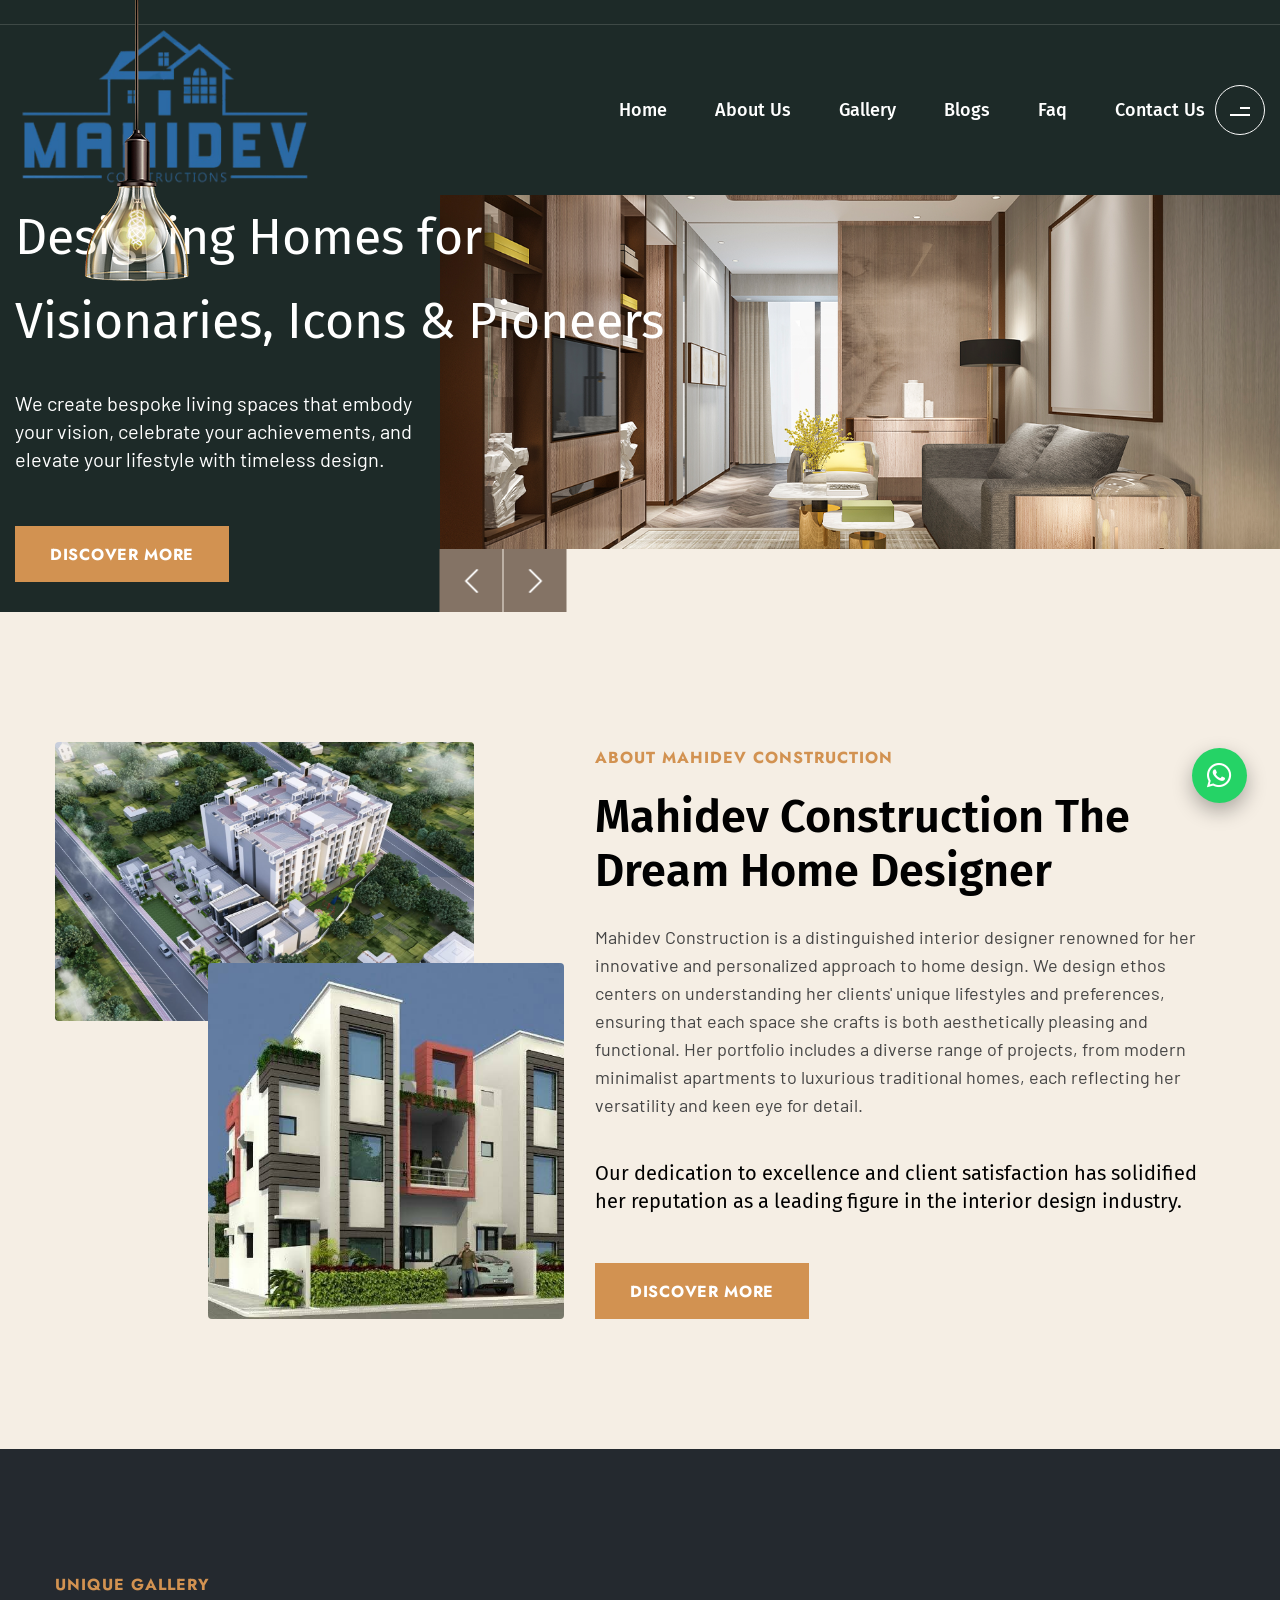
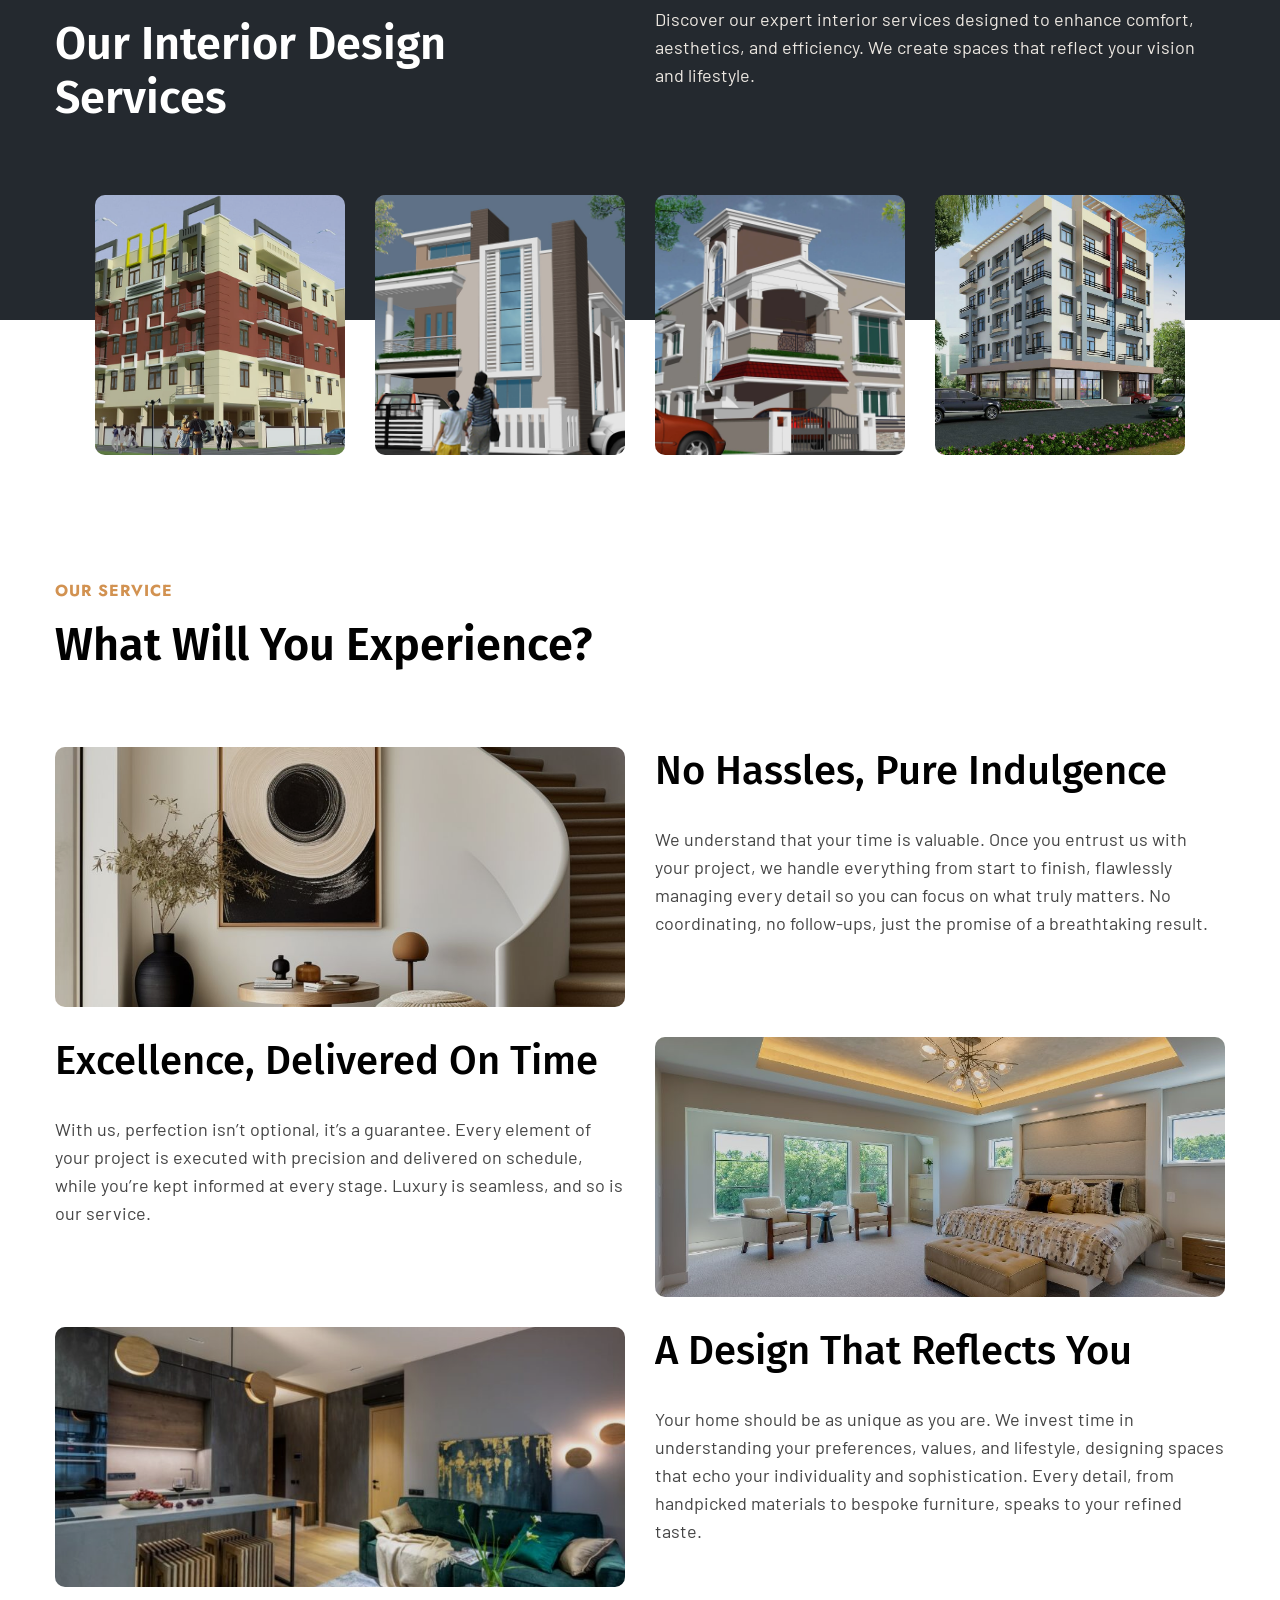
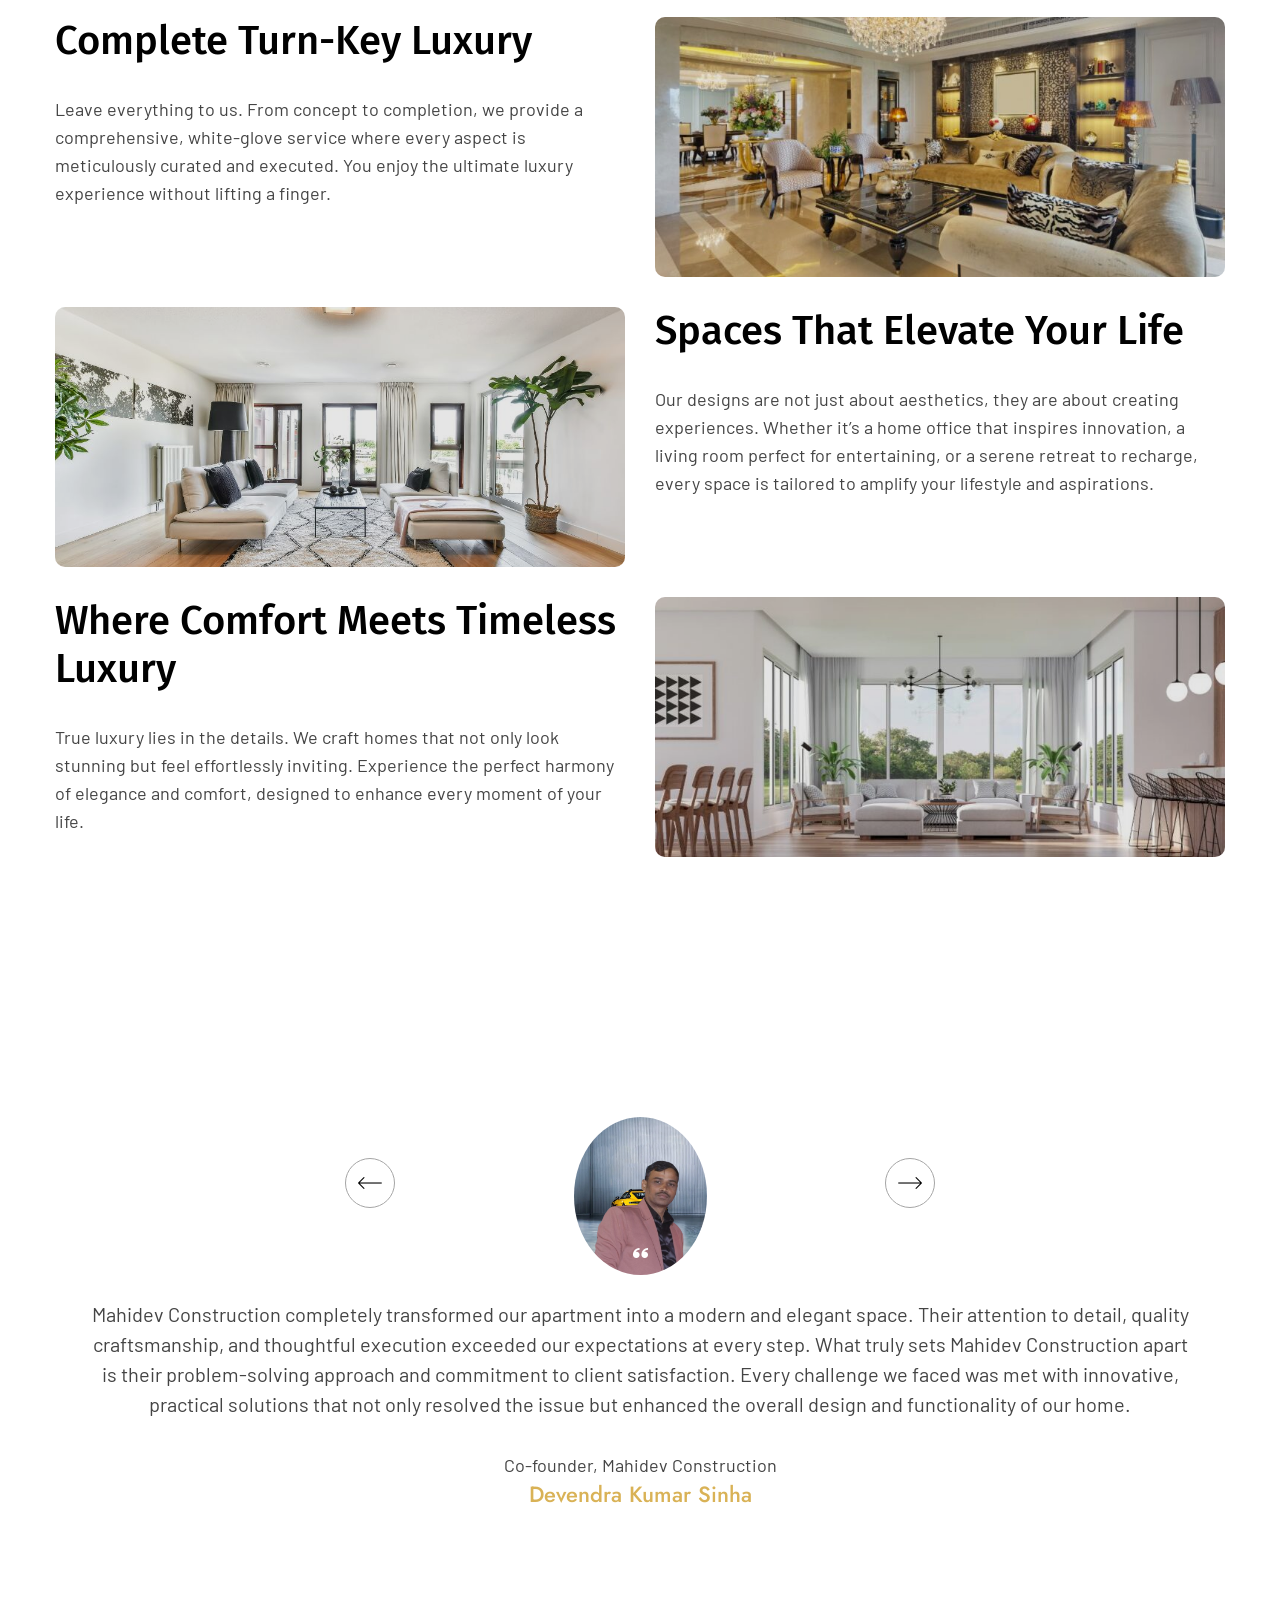
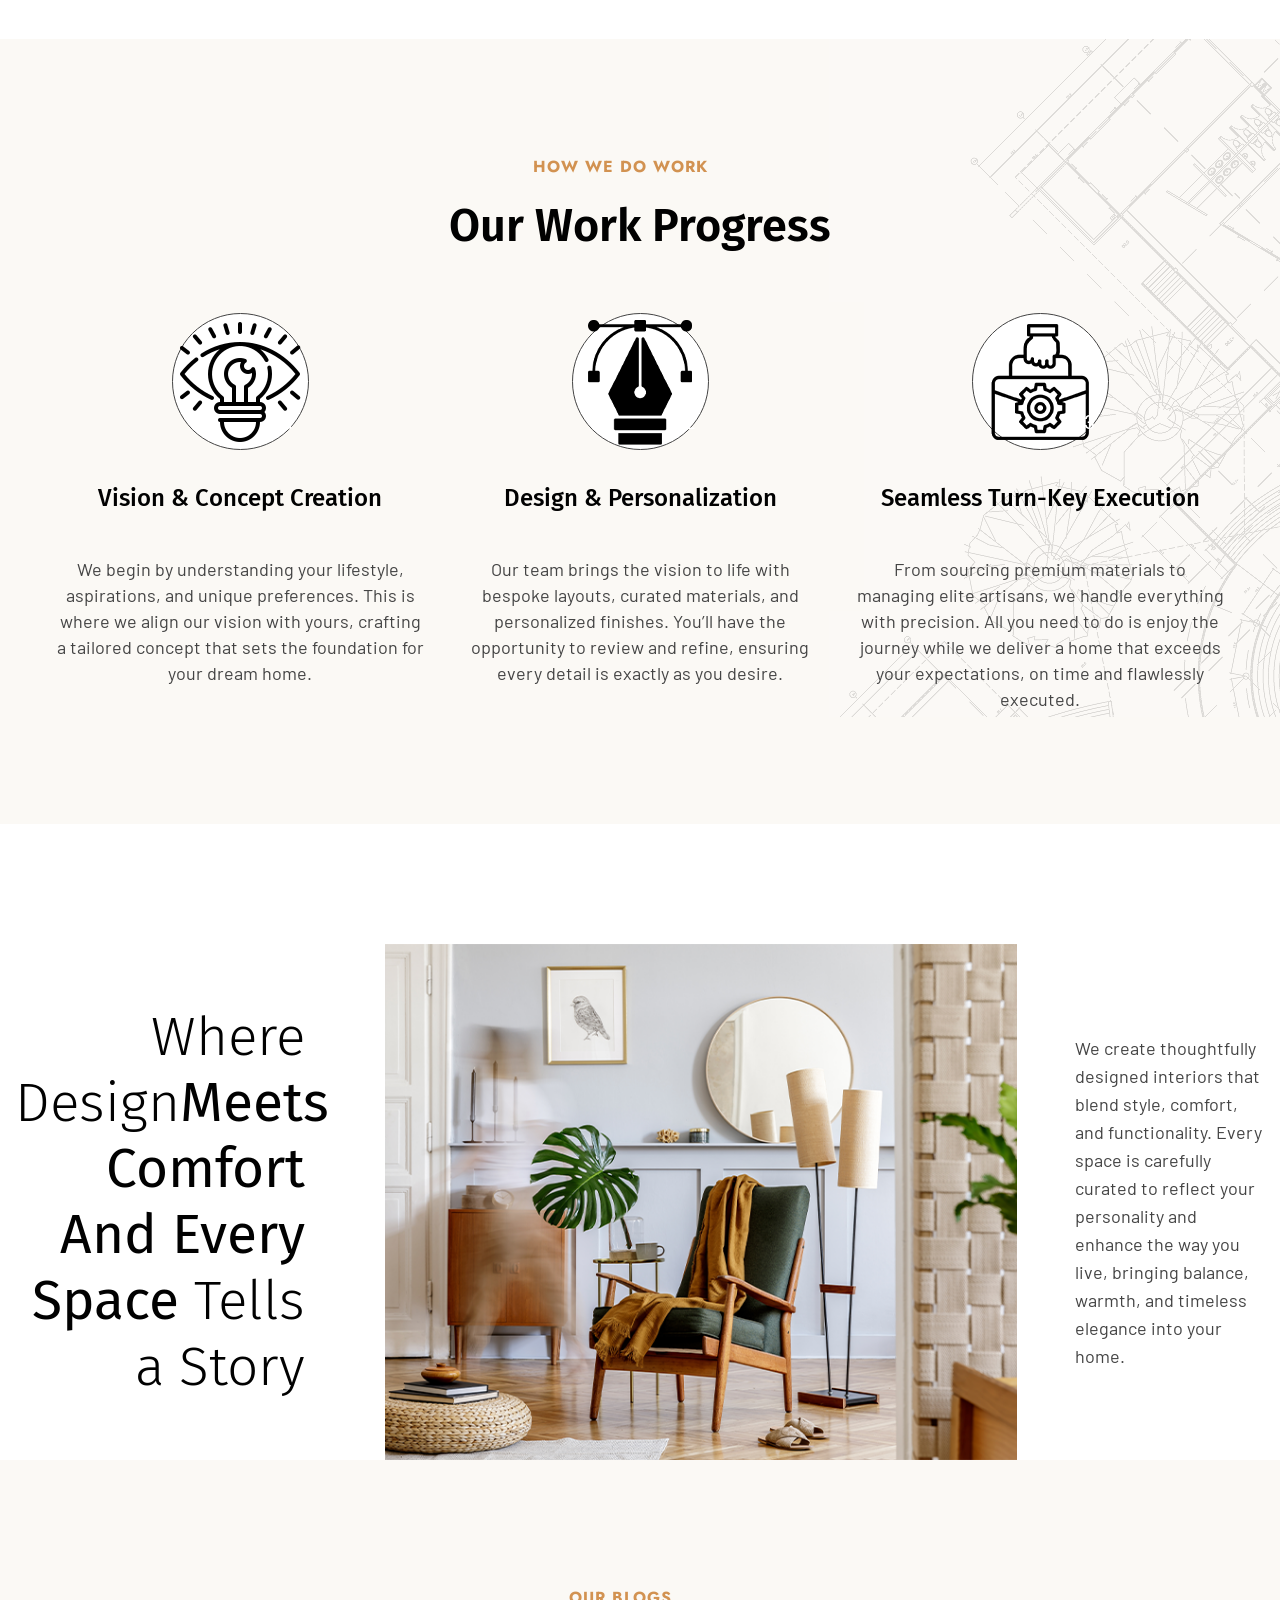
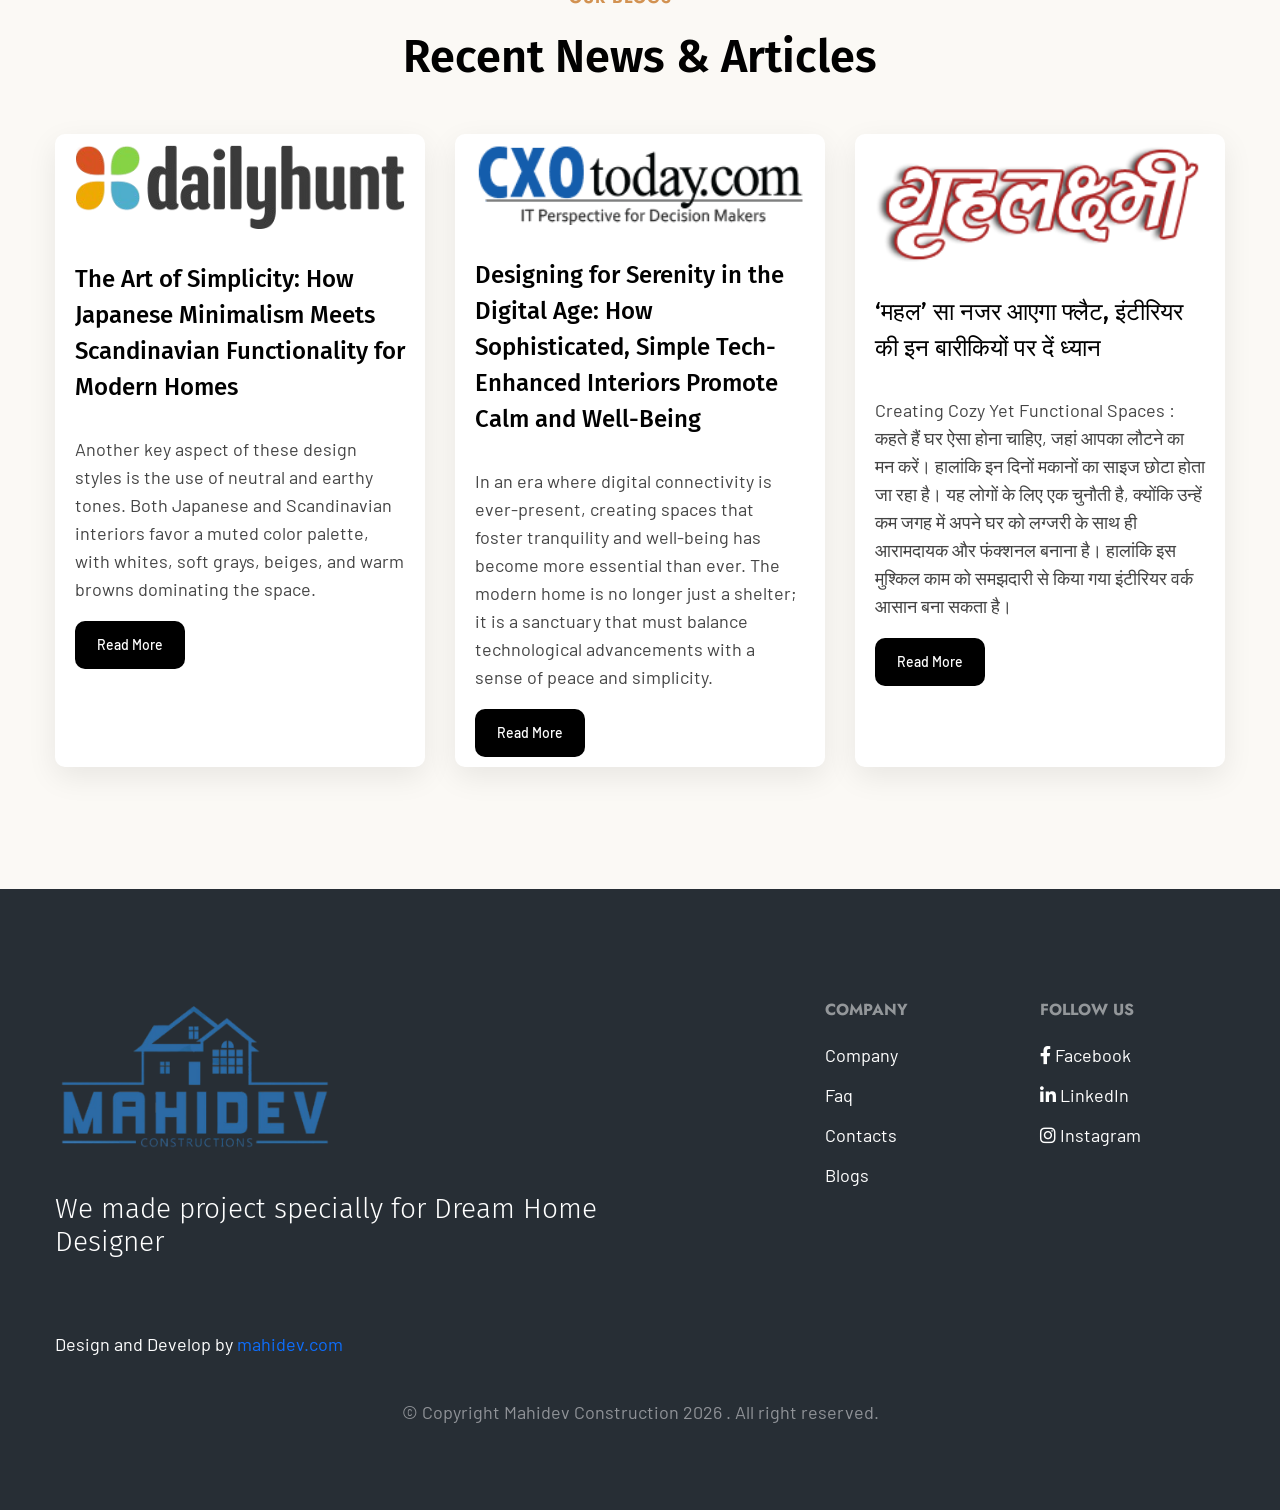
==== commit d2f78f0f: "change menu" ====
--- a/index.html
+++ b/index.html
@@ -105,15 +105,15 @@
                                     <ul class="info clearfix">
                                         <li>
                                             <div class="icon"><img src="assets/images/icons/icon-5.png" alt=""></div>
-                                            C-12/5 Sector 85 Noida
+                                            Sai Enclave, Ashiyana garden, near co-operative school,Dubhal gaya   Bihar-823001
                                         </li>
                                         <li>
                                             <div class="icon"><img src="assets/images/icons/icon-6.png" alt=""></div><a
-                                                href="mailto:Tonigamsmita80@gmail.com">Tonigamsmita80@gmail.com</a>
+                                                href="mailto:mahidev2016@gmail.com">mahidev2016@gmail.com</a>
                                         </li>
                                         <li>
                                             <div class="icon"><img src="assets/images/icons/icon-7.png" alt=""></div><a
-                                                href="tel:9953593255">(+91) 99535 93255</a>
+                                                href="tel:7070276969">(+91) 70702 76969</a>
                                         </li>
 
                                     </ul>
@@ -796,7 +796,7 @@
                             Their ability to handle challenges and still deliver outstanding results truly impressed us.
                         </p>
                         <span>Project Director</span>
-                        <span class="name">Rahul Sharma</span>
+                        <span class="name">Md. Rehan</span>
                     </div>
                 </div>
 
@@ -810,7 +810,7 @@
                         <p>At Mahidev Construction Pvt. Ltd., we understand that a successful organization is built on the strength of its people. We are dedicated to creating an inclusive and supportive work environment that promotes growth, teamwork, and long-term success for both our employees and the company.
                         </p>
                         <span>Human Resource</span>
-                        <span class="name">Human Resource</span>
+                        <span class="name">Mohini Srivastava</span>
                     </div>
                 </div>
 
